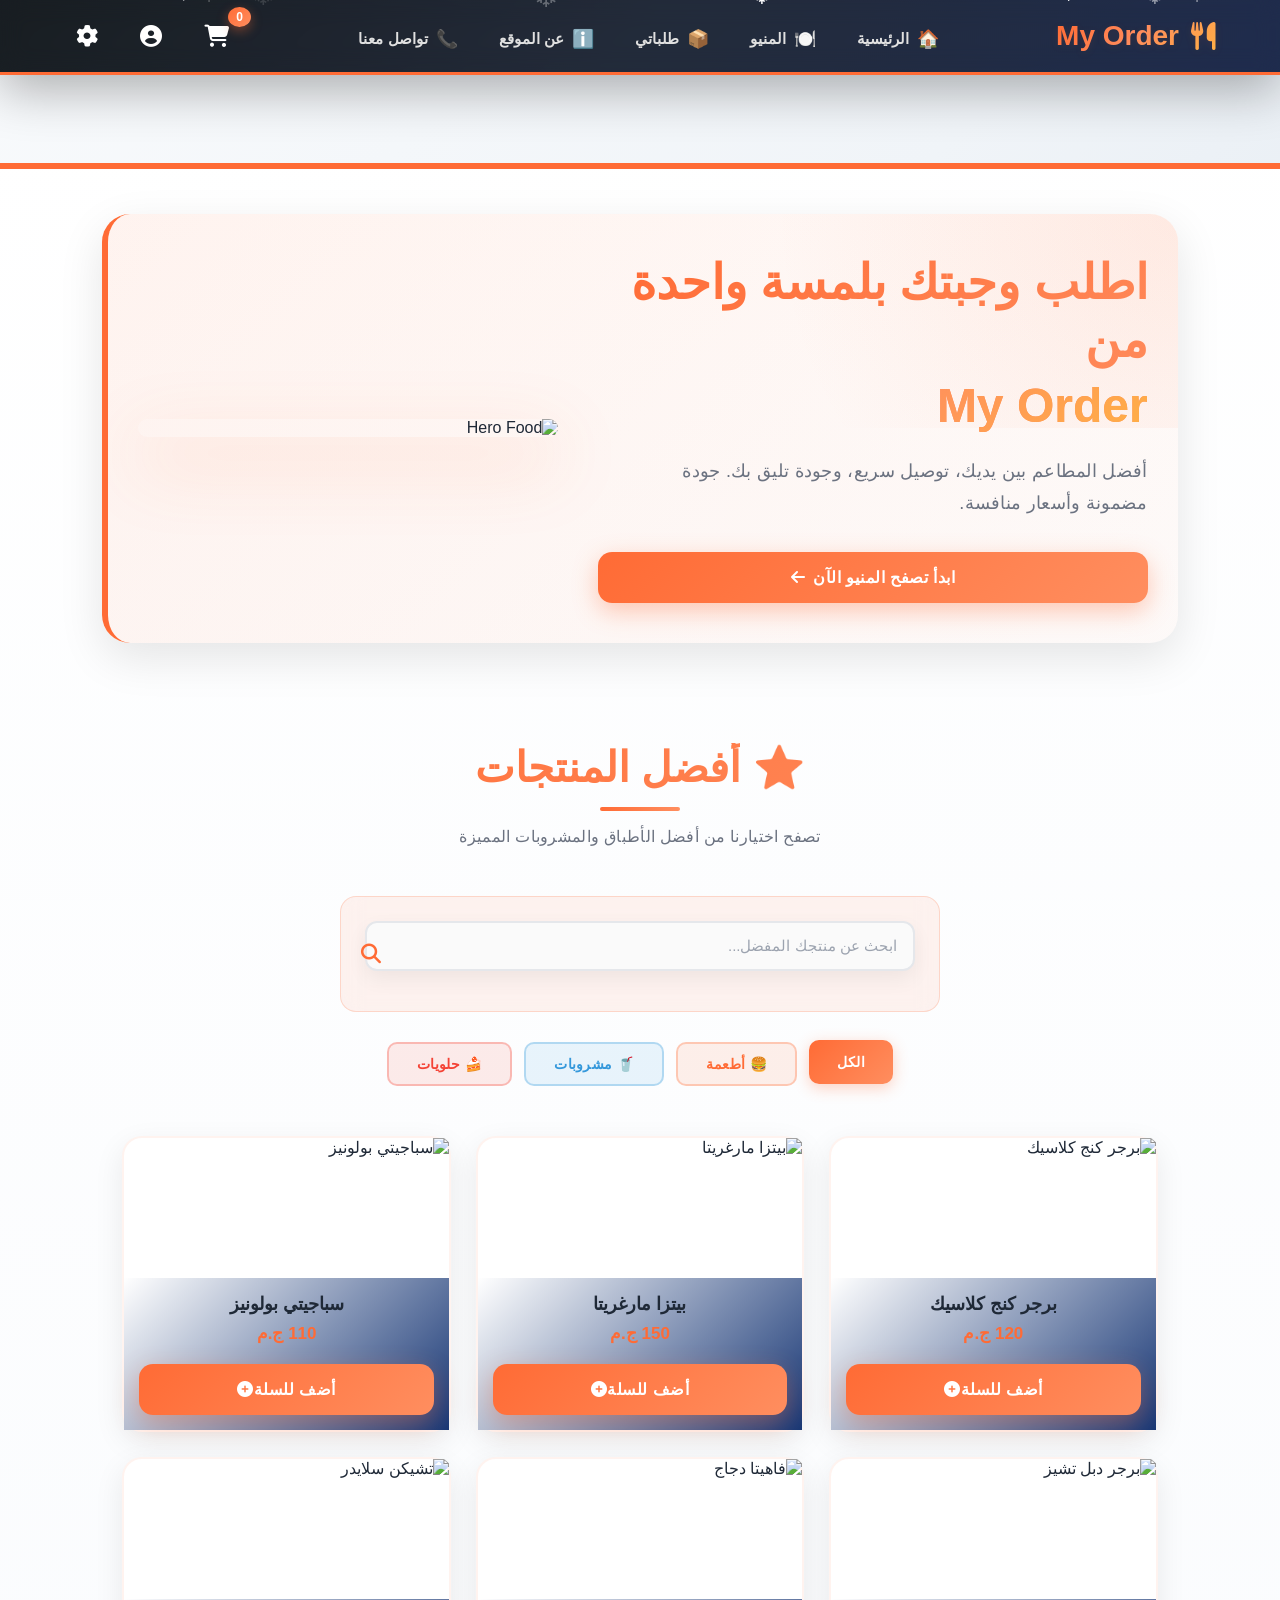
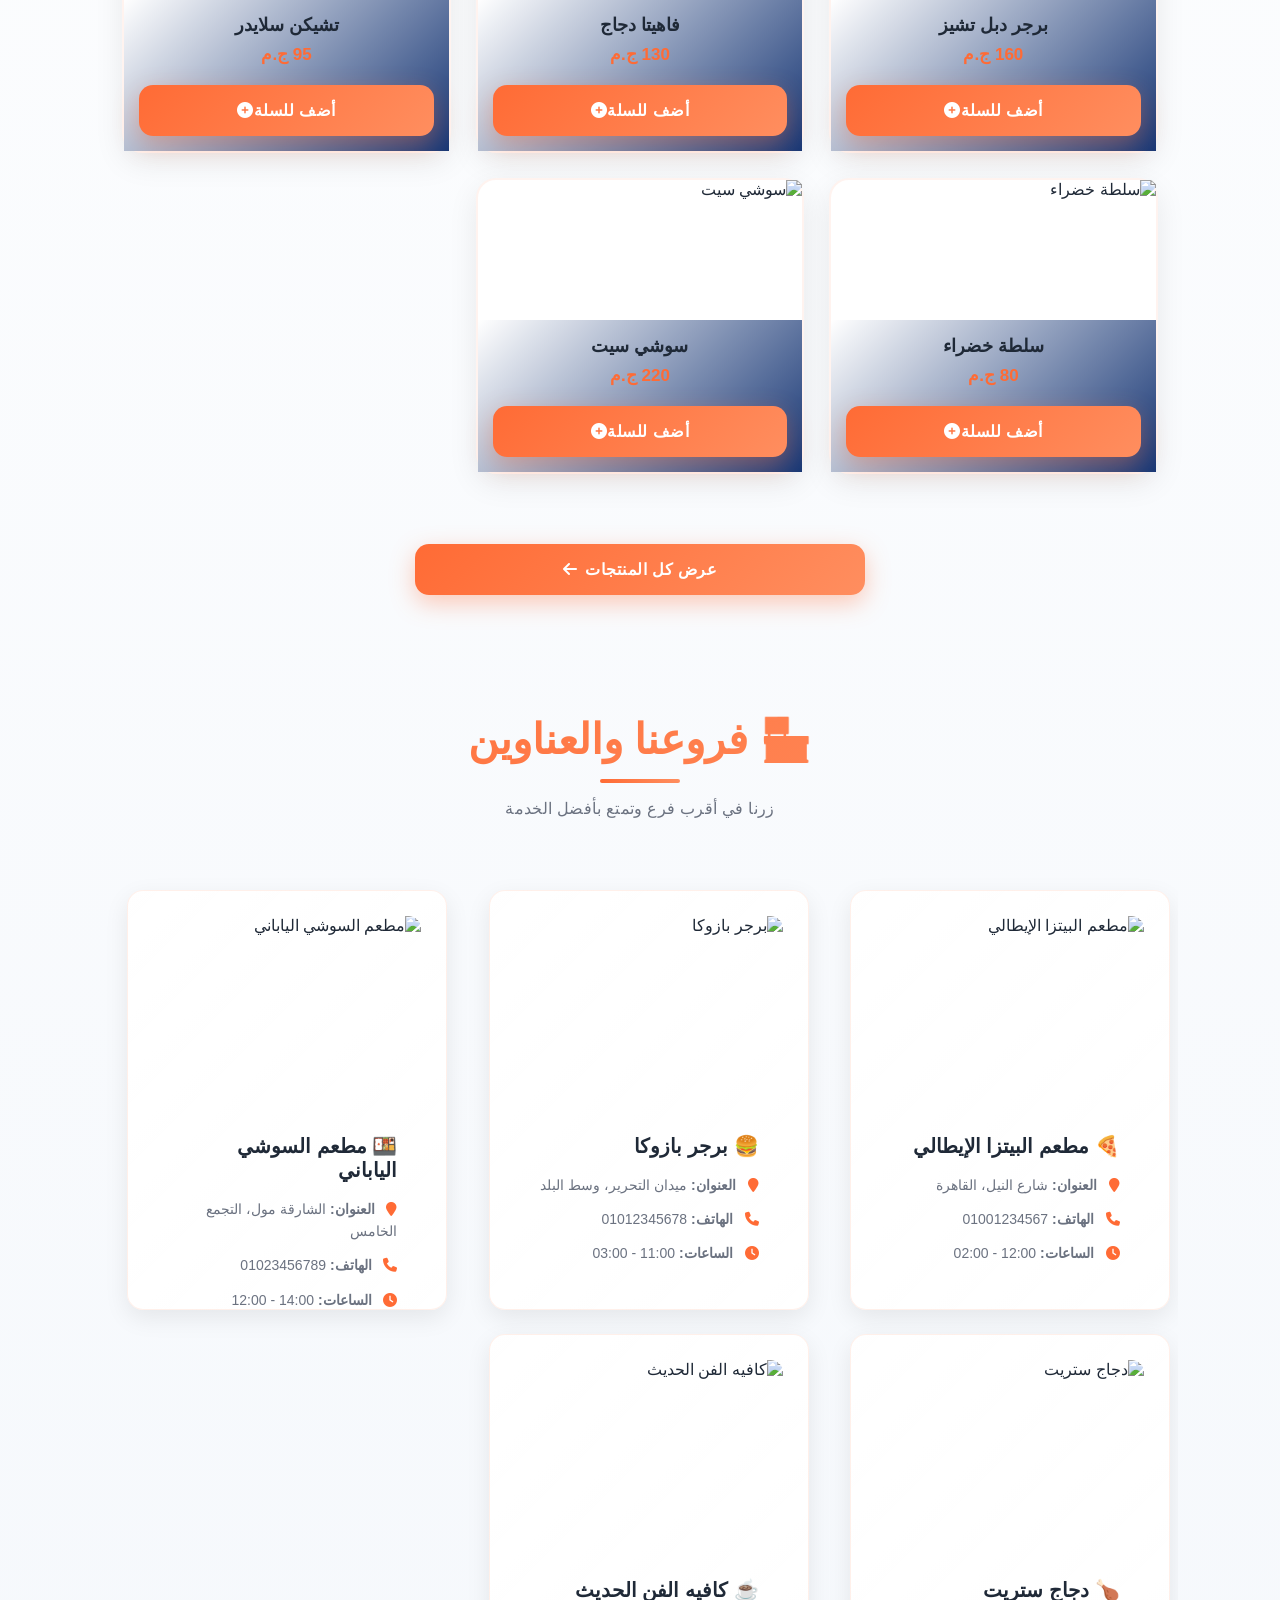
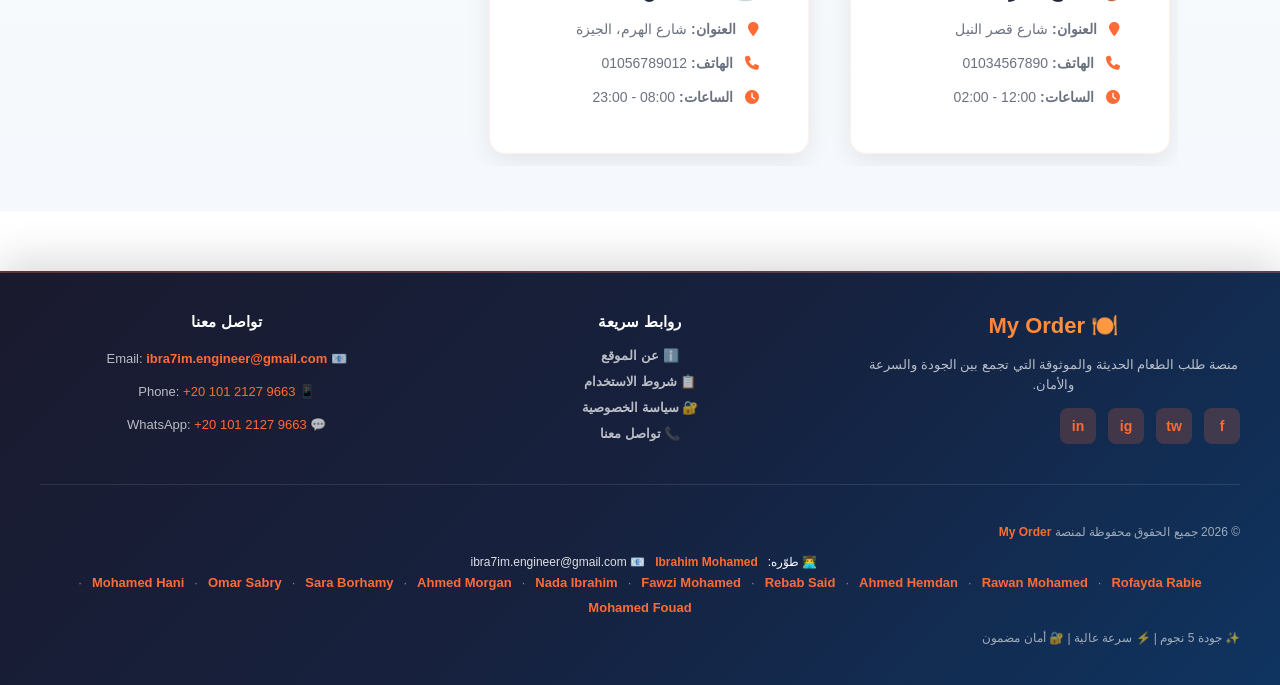
==== index.html @ ed7d1a38 "Add files via upload" ====
<!--
    =========================================================
    My Order
    =========================================================
    
    👨‍💻 Developer: Ibrahim Mohamed
    📧 Email: ibra7im.engineer@gmail.com
    📱 Instagram: @ibra7im_mo7amad
    💼 LinkedIn: Ibrahim Mohamed
    🌐 Website: https://www.instagram.com/ibra7im_mo7amad?igsh=N3oyZWxubDA2YTYw
    
    ✨ Version: 2.0 - Premium Professional Grade
    ⭐ Quality: 5 Stars
    🚀 Performance: Optimized for Speed
    🔐 Security: Enterprise Grade
    
    =========================================================
-->

<!DOCTYPE html>
<html lang="ar" dir="rtl">
<head>
    <!-- Meta Tags الأساسية -->
    <meta charset="UTF-8">
    <meta name="viewport" content="width=device-width, initial-scale=1.0, viewport-fit=cover">
    <meta http-equiv="X-UA-Compatible" content="ie=edge">
    
    <!-- SEO Tags -->
    <title>My Order | اطلب وجبتك من أفضل المطاعم بسهولة وبتجربة متميزة</title>
    <meta name="description" content="My Order. اطلب وجبتك من أفضل المطاعم بسهولة وبأمان">
    <meta name="keywords" content="طلب طعام، توصيل، مطاعم، أكل أونلاين، delivery، restaurants">
    <meta name="author" content="Ibrahim Mohamed - My Order">
    <meta name="theme-color" content="#FF6B35">
    
    <!-- Open Graph Tags -->
    <meta property="og:type" content="website">
    <meta property="og:title" content="My Order">
    <meta property="og:description" content="اطلب وجبتك من أفضل المطاعم بسهولة  بدل وأمان">
    <meta property="og:image" content="https://images.unsplash.com/photo-1504674900152-b8b3e3640da7?w=1200&h=630">
    <meta property="og:url" content="https://myorder.app">
    
    <!-- Security Headers (CSP) - allow service worker, Firebase and Google hosts -->
    <meta http-equiv="Content-Security-Policy" content="default-src 'self' https:; script-src 'self' 'unsafe-inline' https://cdnjs.cloudflare.com https://www.gstatic.com https://www.googleapis.com https://script.google.com https://script.googleusercontent.com https://www.gstatic.com/firebasejs/ https://apis.google.com; style-src 'self' 'unsafe-inline' https://cdnjs.cloudflare.com; img-src 'self' data: https: blob:; font-src 'self' https: data:; worker-src 'self' blob:; manifest-src 'self'; connect-src 'self' https: wss: wss://my-order-c6010-default-rtdb.firebaseio.com https://my-order-c6010-default-rtdb.firebaseio.com wss://*.firebaseio.com; frame-src 'self' https:;">
    <meta http-equiv="X-Content-Type-Options" content="nosniff">
    <meta http-equiv="X-XSS-Protection" content="1; mode=block">
    <meta name="referrer" content="strict-origin-when-cross-origin">
    
    <!-- Apple Mobile Web App -->
    <meta name="mobile-web-app-capable" content="yes">
    <meta name="apple-mobile-web-app-capable" content="yes">
    <meta name="apple-mobile-web-app-status-bar-style" content="black-translucent">
    <meta name="apple-mobile-web-app-title" content="My Order">
    <link rel="icon" type="image/x-icon" href="data:image/svg+xml,<svg xmlns='http://www.w3.org/2000/svg' viewBox='0 0 180 180'><rect fill='%23FF6B35' width='180' height='180'/><text x='50%' y='50%' font-size='100' font-weight='bold' fill='white' text-anchor='middle' dominant-baseline='central'>🍔</text></svg>">
    
    <!-- Stylesheets -->
    <link rel="stylesheet" href="style.css" media="screen">
    <link rel="stylesheet" href="https://cdnjs.cloudflare.com/ajax/libs/font-awesome/6.4.0/css/all.min.css" media="screen" crossorigin="anonymous">
    
    <!-- ensure API base defaults to same-origin -->
    <script>window.API_BASE = '';</script>
    <!-- Preconnect to external resources -->
    <link rel="preconnect" href="https://cdnjs.cloudflare.com">
    <link rel="preconnect" href="https://images.unsplash.com">
    <link rel="dns-prefetch" href="https://www.gstatic.com">
    
    <!-- Manifest for PWA -->
    <link rel="manifest" href="manifest.json">
    <!-- iOS / Safari icons -->
    <link rel="apple-touch-icon" sizes="180x180" href="icons/apple-touch-icon-180.png">
    <link rel="apple-touch-icon" sizes="152x152" href="icons/apple-touch-icon-152.png">
    <link rel="apple-touch-icon" sizes="120x120" href="icons/apple-touch-icon-120.png">
    <meta name="apple-mobile-web-app-capable" content="yes">
    <meta name="apple-mobile-web-app-status-bar-style" content="black-translucent">
    <meta name="apple-mobile-web-app-title" content="My Order">
    <meta name="msapplication-TileColor" content="#FF6B35">
    <link rel="mask-icon" href="icons/safari-pinned-tab.svg" color="#FF6B35">
    
    <!-- Professional Animations and Styles -->
    <style>
        @keyframes slideInUp {
            from { opacity: 0; transform: translateY(30px); }
            to { opacity: 1; transform: translateY(0); }
        }
        @keyframes slideInDown {
            from { opacity: 0; transform: translateY(-20px); }
            to { opacity: 1; transform: translateY(0); }
        }
        @keyframes float {
            0%, 100% { transform: translateY(0px); }
            50% { transform: translateY(-20px); }
        }
        @keyframes fadeIn {
            from { opacity: 0; }
            to { opacity: 1; }
        }
        @keyframes pulse-soft {
            0%, 100% { opacity: 1; }
            50% { opacity: 0.7; }
        }
        
        /* Professional global enhancements */
        *::-webkit-scrollbar { width: 10px; }
        *::-webkit-scrollbar-track { background: rgba(0,0,0,0.05); }
        *::-webkit-scrollbar-thumb { background: linear-gradient(135deg, #FF6B35, #FF8E5F); border-radius: 10px; }
        
        /* Smooth transitions */
        * { transition: color 0.3s, background 0.3s; }
        
        /* Button enhancements */
        button { letter-spacing: 0.3px; }
    </style>
</head>
<body>
    <header>
        <nav class="navbar">
                <div class="logo" data-action="navigate" data-target="home-page">
                <i class="fa-solid fa-utensils"></i>
                <span>My Order</span>
            </div>
            
            <!-- Hamburger Menu for Mobile -->
            <button class="hamburger-menu" id="hamburgerMenu" aria-label="فتح القائمة" aria-expanded="false">
                <span></span>
                <span></span>
                <span></span>
            </button>
            
            <!-- Mobile Navigation Menu -->
            <div class="mobile-nav-overlay" id="mobileNavOverlay"></div>
            <div class="mobile-nav-menu" id="mobileNavMenu">
                <div class="mobile-nav-header">
                    <h3>My Order</h3>
                    <button class="close-menu" id="closeMenu" aria-label="إغلاق القائمة">&times;</button>
                </div>
                <ul class="mobile-nav-links">
                    <li><a href="#" data-action="navigate" data-target="home-page" class="mobile-nav-link">🏠 الرئيسية</a></li>
                    <li><a href="#" data-action="navigate" data-target="menu-page" class="mobile-nav-link">🍽️ المنيو</a></li>
                    <li><a href="#" data-action="navigate" data-target="orders-page" class="mobile-nav-link">📦 طلباتي</a></li>
                    <li><a href="#" data-action="navigate" data-target="about-page" class="mobile-nav-link">ℹ️ عن الموقع</a></li>
                    <li><a href="#" data-action="navigate" data-target="contact-page" class="mobile-nav-link">📞 تواصل معنا</a></li>
                </ul>
                <div class="mobile-nav-actions">
                    <button class="mobile-nav-btn cart-btn" data-action="navigate" data-target="cart-page" title="اذهب إلى السلة">
                        <i class="fa-solid fa-cart-shopping"></i>
                        <span>السلة</span>
                        <span class="cart-badge" id="cart-count-mobile">0</span>
                    </button>
                    <button class="mobile-nav-btn user-btn" data-action="navigate" data-target="customer-login-page" title="حسابي">
                        <i class="fa-solid fa-circle-user"></i>
                        <span>حسابي</span>
                    </button>
                    <button class="mobile-nav-btn admin-btn" data-action="navigate" data-target="login-page" title="لوحة الإدارة">
                        <i class="fa-solid fa-gear"></i>
                        <span>الإدارة</span>
                    </button>
                </div>
            </div>
            
            <!-- Desktop Navigation Links -->
            <ul class="nav-links">
                <li data-action="navigate" data-target="home-page"><span class="nav-icon">🏠</span> الرئيسية</li>
                <li data-action="navigate" data-target="menu-page"><span class="nav-icon">🍽️</span> المنيو</li>
                <li data-action="navigate" data-target="orders-page"><span class="nav-icon">📦</span> طلباتي</li>
                <li data-action="navigate" data-target="about-page"><span class="nav-icon">ℹ️</span> عن الموقع</li>
                <li data-action="navigate" data-target="contact-page"><span class="nav-icon">📞</span> تواصل معنا</li>
            </ul>
            
            <div class="nav-icons">
                <div class="cart-icon" data-action="navigate" data-target="cart-page">
                    <i class="fa-solid fa-cart-shopping"></i>
                    <span id="cart-count">0</span>
                </div>
                <div class="user-icon" data-action="navigate" data-target="customer-login-page">
                    <i class="fa-solid fa-circle-user"></i>
                </div>
                <div class="admin-toggle" data-action="navigate" data-target="login-page" title="لوحة الإدارة القديمة">
                    <i class="fa-solid fa-gear"></i>
                </div>
            </div>
        </nav>
    </header>
    
    <!-- Mobile Navigation Scripts -->
    <script>
      (function() {
        const hamburger = document.getElementById('hamburgerMenu');
        const mobileMenu = document.getElementById('mobileNavMenu');
        const overlay = document.getElementById('mobileNavOverlay');
        const closeBtn = document.getElementById('closeMenu');
        const mobileLinks = document.querySelectorAll('.mobile-nav-link, .mobile-nav-btn');
        
        function closeMenu() {
          hamburger.setAttribute('aria-expanded', 'false');
          hamburger.classList.remove('active');
          mobileMenu.classList.remove('active');
          overlay.classList.remove('active');
          document.body.style.overflow = 'auto';
          hamburger.focus();
        }
        
        function openMenu() {
          hamburger.setAttribute('aria-expanded', 'true');
          hamburger.classList.add('active');
          mobileMenu.classList.add('active');
          overlay.classList.add('active');
          document.body.style.overflow = 'hidden';
        }
        
        function toggleMenu() {
          const isOpen = hamburger.getAttribute('aria-expanded') === 'true';
          if (isOpen) {
            closeMenu();
          } else {
            openMenu();
          }
        }
        
        // Event listeners
        hamburger.addEventListener('click', toggleMenu);
        closeBtn.addEventListener('click', closeMenu);
        overlay.addEventListener('click', closeMenu);
        
        // Keyboard support (ESC key closes menu)
        document.addEventListener('keydown', function(e) {
          if (e.key === 'Escape' && hamburger.getAttribute('aria-expanded') === 'true') {
            closeMenu();
          }
        });
        
        // Close menu when a link is clicked
        mobileLinks.forEach(link => {
          link.addEventListener('click', function(e) {
            // Allow default navigation behavior
            setTimeout(closeMenu, 200);
          });
        });
        
        // Sync cart count (improved performance)
        let lastCount = '';
        const updateCartBadge = () => {
          const count = document.getElementById('cart-count')?.textContent || '0';
          if (lastCount !== count) {
            const mobileBadge = document.getElementById('cart-count-mobile');
            if (mobileBadge) {
              mobileBadge.textContent = count;
              lastCount = count;
              // Add subtle animation when count changes
              mobileBadge.style.animation = 'none';
              setTimeout(() => {
                mobileBadge.style.animation = 'pulse 0.6s ease-out';
              }, 10);
            }
          }
        };
        
        // Check for cart changes more efficiently
        setInterval(updateCartBadge, 300);
        updateCartBadge();
        
        // Watch for dynamic cart updates
        document.addEventListener('cartUpdated', updateCartBadge);
      })();
    </script>

    <main id="main-content">
        <section id="home-page" class="page active">
            <div class="hero-section" style="animation: slideInUp 0.8s cubic-bezier(0.4,0,0.2,1);">
                <div class="hero-content">
                    <h1 style="font-size:48px; font-weight:900; line-height:1.2; color:#1F2937; margin-bottom:20px; background:linear-gradient(135deg,#FF6B35,#FF8E5F); -webkit-background-clip:text; -webkit-text-fill-color:transparent; background-clip:text;">اطلب وجبتك بلمسة واحدة من <span style="display:block; margin-top:8px;">My Order</span></h1>
                    <p style="font-size:18px; color:#6B7280; margin-bottom:32px; line-height:1.8; max-width:500px; letter-spacing:0.3px;">أفضل المطاعم بين يديك، توصيل سريع، وجودة تليق بك. جودة مضمونة وأسعار منافسة.</p>
                    <button class="main-btn" data-action="navigate" data-target="menu-page" style="background:linear-gradient(135deg,#FF6B35,#FF8E5F); color:white; border:none; padding:16px 40px; font-size:16px; font-weight:800; border-radius:12px; cursor:pointer; box-shadow:0 8px 25px rgba(255,107,53,0.3); transition:all 0.3s cubic-bezier(0.4,0,0.2,1); letter-spacing:0.5px;" onmouseover="this.style.transform='translateY(-4px)'; this.style.boxShadow='0 12px 40px rgba(255,107,53,0.5)'" onmouseout="this.style.transform='translateY(0)'; this.style.boxShadow='0 8px 25px rgba(255,107,53,0.3)'">ابدأ تصفح المنيو الآن <i class="fa-solid fa-arrow-left" style="margin-right:8px;"></i></button>
                </div>
                <div class="hero-graphic">
                    <img class="interactive-img" src="https://images.pexels.com/photos/1639562/pexels-photo-1639562.jpeg" alt="Hero Food" data-fullsrc="https://images.pexels.com/photos/1639562/pexels-photo-1639562.jpeg" data-caption="Hero Food" style="animation: float 4s ease-in-out infinite;">
                </div>
            </div>

            <div style="margin-top:100px; animation: fadeIn 0.8s ease-out;">
                <div style="text-align:center; margin-bottom:50px;">
                    <h2 class="section-title" style="font-size:42px; background:linear-gradient(135deg,#FF6B35,#FF8E5F); -webkit-background-clip:text; -webkit-text-fill-color:transparent; background-clip:text; margin-bottom:16px;">⭐ أفضل المنتجات</h2>
                    <p style="font-size:16px; color:#6B7280; margin:0; letter-spacing:0.3px;">تصفح اختيارنا من أفضل الأطباق والمشروبات المميزة</p>
                </div>
                
                <div class="search-wrapper" style="margin-bottom:30px; background:rgba(255,107,53,0.08); backdrop-filter:blur(10px); padding:24px; border-radius:16px; border:1px solid rgba(255,107,53,0.2);">
                    <i class="fa-solid fa-search" style="color:#FF6B35;"></i>
                    <input type="text" id="homeSearch" placeholder="ابحث عن منتجك المفضل..." onkeyup="searchHomeMenu()" style="background:rgba(255,255,255,0.9); padding:12px 16px; border:2px solid rgba(255,107,53,0.3); border-radius:10px; transition:all 0.3s;" onfocus="this.style.borderColor='#FF6B35'; this.style.boxShadow='0 0 0 4px rgba(255,107,53,0.1)'" onblur="this.style.borderColor='rgba(255,107,53,0.3)'; this.style.boxShadow='none'">
                </div>
                
                <div class="filter-tabs" style="margin-bottom:30px; display:flex; gap:12px; flex-wrap:wrap; justify-content:center;">
                    <button class="tab-btn active" data-action="filter-home" data-category="all" style="padding:12px 28px; background:linear-gradient(135deg,#FF6B35,#FF8E5F); color:white; border:none; border-radius:10px; font-weight:700; cursor:pointer; transition:all 0.3s; box-shadow:0 4px 15px rgba(255,107,53,0.3);" onmouseover="this.style.transform='translateY(-3px)'; this.style.boxShadow='0 8px 25px rgba(255,107,53,0.5)'" onmouseout="this.style.transform='translateY(0)'; this.style.boxShadow='0 4px 15px rgba(255,107,53,0.3)'">الكل</button>
                    <button class="tab-btn" data-action="filter-home" data-category="food" style="padding:12px 28px; background:rgba(255,107,53,0.1); color:#FF6B35; border:2px solid rgba(255,107,53,0.3); border-radius:10px; font-weight:700; cursor:pointer; transition:all 0.3s;" onmouseover="this.style.background='rgba(255,107,53,0.2)'; this.style.transform='translateY(-2px)'" onmouseout="this.style.background='rgba(255,107,53,0.1)'; this.style.transform='translateY(0)'">🍔 أطعمة</button>
                    <button class="tab-btn" data-action="filter-home" data-category="drinks" style="padding:12px 28px; background:rgba(52,152,219,0.1); color:#3498DB; border:2px solid rgba(52,152,219,0.3); border-radius:10px; font-weight:700; cursor:pointer; transition:all 0.3s;" onmouseover="this.style.background='rgba(52,152,219,0.2)'; this.style.transform='translateY(-2px)'" onmouseout="this.style.background='rgba(52,152,219,0.1)'; this.style.transform='translateY(0)'">🥤 مشروبات</button>
                    <button class="tab-btn" data-action="filter-home" data-category="sweets" style="padding:12px 28px; background:rgba(244,67,54,0.1); color:#F44336; border:2px solid rgba(244,67,54,0.3); border-radius:10px; font-weight:700; cursor:pointer; transition:all 0.3s;" onmouseover="this.style.background='rgba(244,67,54,0.2)'; this.style.transform='translateY(-2px)'" onmouseout="this.style.background='rgba(244,67,54,0.1)'; this.style.transform='translateY(0)'">🍰 حلويات</button>
                </div>
                
                <div id="homeMenuGrid" class="container items-grid"></div>
                
                <div style="text-align:center; margin-top:50px;">
                    <button class="main-btn" data-action="navigate" data-target="menu-page" style="max-width:450px; margin:0 auto; padding:16px 50px; background:linear-gradient(135deg,#FF6B35,#FF8E5F); color:white; border:none; border-radius:12px; font-size:16px; font-weight:800; cursor:pointer; box-shadow:0 8px 25px rgba(255,107,53,0.3); transition:all 0.3s; letter-spacing:0.5px;" onmouseover="this.style.transform='translateY(-4px)'; this.style.boxShadow='0 12px 40px rgba(255,107,53,0.5)'" onmouseout="this.style.transform='translateY(0)'; this.style.boxShadow='0 8px 25px rgba(255,107,53,0.3)'">
                        عرض كل المنتجات <i class="fa fa-arrow-left" style="margin-right:8px;"></i>
                    </button>
                </div>
            </div> 

            <div style="margin-top:120px; animation: fadeIn 0.8s ease-out; animation-delay:0.2s;">
                <div style="text-align:center; margin-bottom:60px;">
                    <h2 class="section-title" style="font-size:42px; background:linear-gradient(135deg,#FF6B35,#FF8E5F); -webkit-background-clip:text; -webkit-text-fill-color:transparent; background-clip:text; margin-bottom:16px;">🏪 فروعنا والعناوين</h2>
                    <p style="font-size:16px; color:#6B7280; margin:0; letter-spacing:0.3px;">زرنا في أقرب فرع وتمتع بأفضل الخدمة</p>
                </div>
                
                <div class="branches-row" style="margin-top:40px; display:grid; grid-template-columns:repeat(auto-fit,minmax(280px,1fr)); gap:24px;">
                    <div class="branch-card" style="background:linear-gradient(135deg,rgba(255,255,255,0.95),rgba(255,255,255,0.9)); backdrop-filter:blur(10px); border-radius:16px; overflow:hidden; box-shadow:0 8px 25px rgba(0,0,0,0.08); transition:all 0.3s cubic-bezier(0.4,0,0.2,1); border:1px solid rgba(255,107,53,0.1);" onmouseover="this.style.transform='translateY(-8px)'; this.style.boxShadow='0 16px 40px rgba(255,107,53,0.2)'" onmouseout="this.style.transform='translateY(0)'; this.style.boxShadow='0 8px 25px rgba(0,0,0,0.08)'">
                        <div class="branch-img">
                            <img class="interactive-img" src="https://encrypted-tbn0.gstatic.com/images?q=tbn:ANd9GcQIJ-sXReSok67nDDw0imkkDdSCFZPtAbFA5Q&s" alt="مطعم البيتزا الإيطالي" data-fullsrc="https://images.unsplash.com/photo-1600891964261-cd6b7d9f6f8f?w=1200" data-caption="مطعم البيتزا الإيطالي" onerror="this.onerror=null;this.src='https://via.placeholder.com/600x400?text=No+Image';">
                        </div>
                        <div style="padding:24px;">
                            <h3 style="margin:0 0 16px; font-size:20px; font-weight:700; color:#1F2937;">🍕 مطعم البيتزا الإيطالي</h3>
                            <p style="margin:0 0 12px; font-size:14px; color:#6B7280;"><i class="fa fa-map-marker" style="color:#FF6B35; margin-left:8px;"></i> <strong>العنوان:</strong> شارع النيل، القاهرة</p>
                            <p style="margin:0 0 12px; font-size:14px; color:#6B7280;"><i class="fa fa-phone" style="color:#FF6B35; margin-left:8px;"></i> <strong>الهاتف:</strong> 01001234567</p>
                            <p style="margin:0; font-size:14px; color:#6B7280;"><i class="fa fa-clock" style="color:#FF6B35; margin-left:8px;"></i> <strong>الساعات:</strong> 12:00 - 02:00</p>
                        </div>
                    </div>

                    <div class="branch-card" style="background:linear-gradient(135deg,rgba(255,255,255,0.95),rgba(255,255,255,0.9)); backdrop-filter:blur(10px); border-radius:16px; overflow:hidden; box-shadow:0 8px 25px rgba(0,0,0,0.08); transition:all 0.3s cubic-bezier(0.4,0,0.2,1); border:1px solid rgba(255,107,53,0.1);" onmouseover="this.style.transform='translateY(-8px)'; this.style.boxShadow='0 16px 40px rgba(255,107,53,0.2)'" onmouseout="this.style.transform='translateY(0)'; this.style.boxShadow='0 8px 25px rgba(0,0,0,0.08)'">
                        <div class="branch-img">
                            <img class="interactive-img" src="https://images.unsplash.com/photo-1568901346375-23c9450c58cd?w=1200" alt="برجر بازوكا" data-fullsrc="https://images.unsplash.com/photo-1568901346375-23c9450c58cd?w=1200" data-caption="برجر بازوكا" onerror="this.onerror=null;this.src='https://via.placeholder.com/600x400?text=No+Image';">
                        </div>
                        <div style="padding:24px;">
                            <h3 style="margin:0 0 16px; font-size:20px; font-weight:700; color:#1F2937;">🍔 برجر بازوكا</h3>
                            <p style="margin:0 0 12px; font-size:14px; color:#6B7280;"><i class="fa fa-map-marker" style="color:#FF6B35; margin-left:8px;"></i> <strong>العنوان:</strong> ميدان التحرير، وسط البلد</p>
                            <p style="margin:0 0 12px; font-size:14px; color:#6B7280;"><i class="fa fa-phone" style="color:#FF6B35; margin-left:8px;"></i> <strong>الهاتف:</strong> 01012345678</p>
                            <p style="margin:0; font-size:14px; color:#6B7280;"><i class="fa fa-clock" style="color:#FF6B35; margin-left:8px;"></i> <strong>الساعات:</strong> 11:00 - 03:00</p>
                        </div>
                    </div>

                    <div class="branch-card" style="background:linear-gradient(135deg,rgba(255,255,255,0.95),rgba(255,255,255,0.9)); backdrop-filter:blur(10px); border-radius:16px; overflow:hidden; box-shadow:0 8px 25px rgba(0,0,0,0.08); transition:all 0.3s cubic-bezier(0.4,0,0.2,1); border:1px solid rgba(255,107,53,0.1);" onmouseover="this.style.transform='translateY(-8px)'; this.style.boxShadow='0 16px 40px rgba(255,107,53,0.2)'" onmouseout="this.style.transform='translateY(0)'; this.style.boxShadow='0 8px 25px rgba(0,0,0,0.08)'">
                        <div class="branch-img">
                            <img class="interactive-img" src="https://images.unsplash.com/photo-1553621042-f6e147245754?w=1200" alt="مطعم السوشي الياباني" data-fullsrc="https://images.unsplash.com/photo-1553621042-f6e147245754?w=1200" data-caption="مطعم السوشي الياباني" onerror="this.onerror=null;this.src='https://via.placeholder.com/600x400?text=No+Image';">
                        </div>
                        <div style="padding:24px;">
                            <h3 style="margin:0 0 16px; font-size:20px; font-weight:700; color:#1F2937;">🍱 مطعم السوشي الياباني</h3>
                            <p style="margin:0 0 12px; font-size:14px; color:#6B7280;"><i class="fa fa-map-marker" style="color:#FF6B35; margin-left:8px;"></i> <strong>العنوان:</strong> الشارقة مول، التجمع الخامس</p>
                            <p style="margin:0 0 12px; font-size:14px; color:#6B7280;"><i class="fa fa-phone" style="color:#FF6B35; margin-left:8px;"></i> <strong>الهاتف:</strong> 01023456789</p>
                            <p style="margin:0; font-size:14px; color:#6B7280;"><i class="fa fa-clock" style="color:#FF6B35; margin-left:8px;"></i> <strong>الساعات:</strong> 14:00 - 12:00</p>
                        </div>
                    </div>

                    <div class="branch-card" style="background:linear-gradient(135deg,rgba(255,255,255,0.95),rgba(255,255,255,0.9)); backdrop-filter:blur(10px); border-radius:16px; overflow:hidden; box-shadow:0 8px 25px rgba(0,0,0,0.08); transition:all 0.3s cubic-bezier(0.4,0,0.2,1); border:1px solid rgba(255,107,53,0.1);" onmouseover="this.style.transform='translateY(-8px)'; this.style.boxShadow='0 16px 40px rgba(255,107,53,0.2)'" onmouseout="this.style.transform='translateY(0)'; this.style.boxShadow='0 8px 25px rgba(0,0,0,0.08)'">
                        <div class="branch-img">
                            <img class="interactive-img" src="https://encrypted-tbn0.gstatic.com/images?q=tbn:ANd9GcSE7wbWL7yM23ASrpOVqlwllQO4JHH47STzwg&s" alt="دجاج ستريت" data-fullsrc="https://images.unsplash.com/photo-1604908177522-8f2f3b0f0a8e?w=1200" data-caption="دجاج ستريت" onerror="this.onerror=null;this.src='https://via.placeholder.com/600x400?text=No+Image';">
                        </div>
                        <div style="padding:24px;">
                            <h3 style="margin:0 0 16px; font-size:20px; font-weight:700; color:#1F2937;">🍗 دجاج ستريت</h3>
                            <p style="margin:0 0 12px; font-size:14px; color:#6B7280;"><i class="fa fa-map-marker" style="color:#FF6B35; margin-left:8px;"></i> <strong>العنوان:</strong> شارع قصر النيل</p>
                            <p style="margin:0 0 12px; font-size:14px; color:#6B7280;"><i class="fa fa-phone" style="color:#FF6B35; margin-left:8px;"></i> <strong>الهاتف:</strong> 01034567890</p>
                            <p style="margin:0; font-size:14px; color:#6B7280;"><i class="fa fa-clock" style="color:#FF6B35; margin-left:8px;"></i> <strong>الساعات:</strong> 12:00 - 02:00</p>
                        </div>
                    </div>

                   

                    <div class="branch-card" style="background:linear-gradient(135deg,rgba(255,255,255,0.95),rgba(255,255,255,0.9)); backdrop-filter:blur(10px); border-radius:16px; overflow:hidden; box-shadow:0 8px 25px rgba(0,0,0,0.08); transition:all 0.3s cubic-bezier(0.4,0,0.2,1); border:1px solid rgba(255,107,53,0.1);" onmouseover="this.style.transform='translateY(-8px)'; this.style.boxShadow='0 16px 40px rgba(255,107,53,0.2)'" onmouseout="this.style.transform='translateY(0)'; this.style.boxShadow='0 8px 25px rgba(0,0,0,0.08)'">
                        <div class="branch-img">
                            <img class="interactive-img" src="https://images.unsplash.com/photo-1504754524776-8f4f37790ca0?w=1200" alt="كافيه الفن الحديث" data-fullsrc="https://images.unsplash.com/photo-1504754524776-8f4f37790ca0?w=1200" data-caption="كافيه الفن الحديث" onerror="this.onerror=null;this.src='https://via.placeholder.com/600x400?text=No+Image';">
                        </div>
                        <div style="padding:24px;">
                            <h3 style="margin:0 0 16px; font-size:20px; font-weight:700; color:#1F2937;">☕ كافيه الفن الحديث</h3>
                            <p style="margin:0 0 12px; font-size:14px; color:#6B7280;"><i class="fa fa-map-marker" style="color:#FF6B35; margin-left:8px;"></i> <strong>العنوان:</strong> شارع الهرم، الجيزة</p>
                            <p style="margin:0 0 12px; font-size:14px; color:#6B7280;"><i class="fa fa-phone" style="color:#FF6B35; margin-left:8px;"></i> <strong>الهاتف:</strong> 01056789012</p>
                            <p style="margin:0; font-size:14px; color:#6B7280;"><i class="fa fa-clock" style="color:#FF6B35; margin-left:8px;"></i> <strong>الساعات:</strong> 08:00 - 23:00</p>
                        </div>
                    </div>
                </div>
            </div>
        </section>

        <section id="menu-page" class="page">
            <div class="container">
                <div style="animation: slideInDown 0.6s ease-out; margin-bottom:50px;">
                    <h2 class="section-title" style="font-size:42px; background:linear-gradient(135deg,#FF6B35,#FF8E5F); -webkit-background-clip:text; -webkit-text-fill-color:transparent; background-clip:text; margin-bottom:16px;">🍔 قائمة الطعام والمشروبات</h2>
                    <p style="font-size:16px; color:#6B7280; margin:0; letter-spacing:0.3px;">استكشف تشكيلتنا المتنوعة من الأطباق الشهية واللذيذة</p>
                </div>
                
                <div class="search-wrapper" style="background:rgba(255,107,53,0.08); backdrop-filter:blur(10px); padding:24px; border-radius:16px; border:1px solid rgba(255,107,53,0.2); margin-bottom:30px;">
                    <i class="fa-solid fa-search" style="color:#FF6B35;"></i>
                    <input type="text" id="mainSearch" placeholder="عن ماذا تبحث اليوم؟" onkeyup="searchFunction()" style="background:rgba(255,255,255,0.9); padding:12px 16px; border:2px solid rgba(255,107,53,0.3); border-radius:10px; transition:all 0.3s;" onfocus="this.style.borderColor='#FF6B35'; this.style.boxShadow='0 0 0 4px rgba(255,107,53,0.1)'" onblur="this.style.borderColor='rgba(255,107,53,0.3)'; this.style.boxShadow='none'">
                </div>
                
                <div class="filter-tabs" style="display:flex; gap:12px; flex-wrap:wrap; margin-bottom:30px;">
                    <button class="tab-btn active" data-action="filter" data-category="all" style="padding:12px 28px; background:linear-gradient(135deg,#FF6B35,#FF8E5F); color:white; border:none; border-radius:10px; font-weight:700; cursor:pointer; transition:all 0.3s; box-shadow:0 4px 15px rgba(255,107,53,0.3);" onmouseover="this.style.transform='translateY(-3px)'; this.style.boxShadow='0 8px 25px rgba(255,107,53,0.5)'" onmouseout="this.style.transform='translateY(0)'; this.style.boxShadow='0 4px 15px rgba(255,107,53,0.3)'">الكل</button>
                    <button class="tab-btn" data-action="filter" data-category="food" style="padding:12px 28px; background:rgba(255,107,53,0.1); color:#FF6B35; border:2px solid rgba(255,107,53,0.3); border-radius:10px; font-weight:700; cursor:pointer; transition:all 0.3s;" onmouseover="this.style.background='rgba(255,107,53,0.2)'; this.style.transform='translateY(-2px)'" onmouseout="this.style.background='rgba(255,107,53,0.1)'; this.style.transform='translateY(0)'">أطعمة</button>
                    <button class="tab-btn" data-action="filter" data-category="drinks" style="padding:12px 28px; background:rgba(52,152,219,0.1); color:#3498DB; border:2px solid rgba(52,152,219,0.3); border-radius:10px; font-weight:700; cursor:pointer; transition:all 0.3s;" onmouseover="this.style.background='rgba(52,152,219,0.2)'; this.style.transform='translateY(-2px)'" onmouseout="this.style.background='rgba(52,152,219,0.1)'; this.style.transform='translateY(0)'">مشروبات</button>
                    <button class="tab-btn" data-action="filter" data-category="sweets" style="padding:12px 28px; background:rgba(244,67,54,0.1); color:#F44336; border:2px solid rgba(244,67,54,0.3); border-radius:10px; font-weight:700; cursor:pointer; transition:all 0.3s;" onmouseover="this.style.background='rgba(244,67,54,0.2)'; this.style.transform='translateY(-2px)'" onmouseout="this.style.background='rgba(244,67,54,0.1)'; this.style.transform='translateY(0)'">حلويات</button>
                </div>
                <div id="itemsGrid" class="items-grid"></div>
            </div>
        </section>

        <section id="about-page" class="page">
            <div class="container">
                <div style="animation: slideInDown 0.6s ease-out; margin-bottom:50px;">
                    <h2 class="section-title" style="font-size:42px; background:linear-gradient(135deg,#FF6B35,#FF8E5F); -webkit-background-clip:text; -webkit-text-fill-color:transparent; background-clip:text; margin-bottom:16px;">من نحن — احترافية في خدمة الطلبات</h2>
                    <p style="font-size:16px; color:#6B7280; margin:0; letter-spacing:0.3px;">معرفة المزيد عن رؤيتنا ومهمتنا في تقديم أفضل خدمة</p>
                </div>

                <div class="about-hero" style="margin-top:30px; animation: slideInUp 0.8s ease-out 0.2s both;">
                    <div class="about-hero-text">
                        <h3>رؤيتنا</h3>
                        <p class="lead">نهدف إلى بناء تجربة طلب طعام سريعة، آمنة، وسهلة لكل عميل، مع الالتزام بجودة الأطعمة وسرعة التوصيل.</p>

                        <h4>مهمتنا</h4>
                        <ul class="about-mission">
                            <li>ربط العملاء بأفضل المطاعم المحلية بمعايير جودة صارمة.</li>
                            <li>تقديم واجهة بسيطة وسريعة للطلب والدفع والتتبع.</li>
                            <li>دعم عملائنا بخدمة فعّالة واستجابة سريعة على مدار الساعة.</li>
                        </ul>

                        <div style="margin-top:18px; display:flex; gap:12px; align-items:center;">
                            <button class="main-btn" data-action="navigate" data-target="menu-page">تصفح المنيو الآن</button>
                            <button class="main-btn" type="button" data-action="navigate" data-target="contact-page" style="background:transparent; color:var(--primary); border:2px solid var(--primary);">تواصل معنا</button>
                        </div>
                    </div>
                    <div class="about-hero-visual">
                        <img src="https://images.unsplash.com/photo-1556740738-b6a63e27c4df?w=1200" alt="خدمة التوصيل الاحترافية" style="width:100%; border-radius:14px; box-shadow:var(--shadow);">
                    </div>
                </div>

                <div class="about-metrics" style="margin-top:32px; display:flex; justify-content:center; gap:24px; flex-wrap:wrap;">
                    <div class="metric">
                        <strong>5K+</strong>
                        <span>طلبات يومية</span>
                    </div>
                    <div class="metric">
                        <strong>4.8⭐</strong>
                        <span>متوسط تقييم العملاء</span>
                    </div>
                    <div class="metric">
                        <strong>20+</strong>
                        <span>مطاعم شريكة</span>
                    </div>
                    <div class="metric">
                        <strong>99%</strong>
                        <span>دقة التسليم</span>
                    </div>
                </div>

                <h3 style="margin-top:36px;">خدماتنا الأساسية</h3>
                <div class="features-wrapper" style="margin-top:16px;">
                    <div class="feature-box">
                        <div class="icon-circle"><i class="fa-solid fa-bolt"></i></div>
                        <h3>توصيل فائق السرعة</h3>
                        <p>شبكة توزيع فعّالة تضمن وصول الطعام ساخناً وفي الوقت المحدد.</p>
                    </div>
                    <div class="feature-box">
                        <div class="icon-circle"><i class="fa-solid fa-cookie-bite"></i></div>
                        <h3>اختيار مطاعم موثوقة</h3>
                        <p>شركاء مختارون بعناية مع مراعاة النظافة وجودة المكونات.</p>
                    </div>
                    <div class="feature-box">
                        <div class="icon-circle"><i class="fa-solid fa-shield-check"></i></div>
                        <h3>سياسات أمان وراحة</h3>
                        <p>طرق دفع آمنة وسياسة إرجاع واضحة ودعم فعّال.</p>
                    </div>
                </div>

                <h3 style="margin-top:36px;">فريق العمل</h3>
                <div class="team-grid" style="margin-top:16px;">
                    <div class="team-card">
                        <img src="https://images.unsplash.com/photo-1507003211169-0a1dd7228f2d?w=600" alt="أحمد سامي - المؤسس" />
                        <h4>أحمد سامي</h4>
                        <small>المؤسس والرئيس التنفيذي</small>
                        <div class="team-socials">
                            <a href="#" target="_blank" aria-label="LinkedIn Ahmed"><i class="fa-brands fa-linkedin-in"></i></a>
                            <a href="#" target="_blank" aria-label="Instagram Ahmed"><i class="fa-brands fa-instagram"></i></a>
                        </div>
                    </div>
                    <div class="team-card">
                        <img src="https://png.pngtree.com/thumb_back/fw800/background/20230406/pngtree-a-cheerful-female-executive-posing-with-a-smile-while-seated-at-her-work-desk-photo-image_51115806.jpg" alt="ليلى محمود - مديرة العمليات" />
                        <h4>ليلى محمود</h4>
                        <small>مديرة العمليات</small>
                        <div class="team-socials">
                            <a href="#" target="_blank" aria-label="LinkedIn Leila"><i class="fa-brands fa-linkedin-in"></i></a>
                            <a href="#" target="_blank" aria-label="Instagram Leila"><i class="fa-brands fa-instagram"></i></a>
                        </div>
                    </div>
                    <div class="team-card">
                        <img src="https://images.unsplash.com/photo-1500648767791-00dcc994a43e?w=600" alt="محمد علي - رئيس خدمة العملاء" />
                        <h4>محمد علي</h4>
                        <small>رئيس خدمة العملاء</small>
                        <div class="team-socials">
                            <a href="#" target="_blank" aria-label="LinkedIn Mohamed"><i class="fa-brands fa-linkedin-in"></i></a>
                            <a href="#" target="_blank" aria-label="Instagram Mohamed"><i class="fa-brands fa-instagram"></i></a>
                        </div>
                    </div>
                </div>

                <div style="text-align:center; margin-top:36px;">
                    <p style="color:#666; max-width:900px; margin:0 auto;">نحن نؤمن بأن الطعام الجيد يجمع الناس — ونسعى يومياً لجعل تجربة الطلب سهلة، سريعة، وممتعة لكل عميل.</p>
                </div>
            </div>
        </section>

        <section id="contact-page" class="page">
            <div class="container" style="max-width:1100px; margin:40px auto;">
                <div style="animation: slideInDown 0.6s ease-out; margin-bottom:50px; text-align:center;">
                    <h2 class="section-title" style="font-size:42px; background:linear-gradient(135deg,#FF6B35,#FF8E5F); -webkit-background-clip:text; -webkit-text-fill-color:transparent; background-clip:text; margin-bottom:16px;">📞 تواصل معنا</h2>
                    <p style="font-size:16px; color:#6B7280; margin:0; letter-spacing:0.3px;">فريق My Order جاهز لخدمتك والإجابة على جميع استفساراتك</p>
                </div>

                <div class="contact-grid" style="gap:28px; align-items:start; animation: fadeIn 0.8s ease-out 0.2s both;">
                    <!-- Left: Contact details + map -->
                    <div style="background:white; padding:24px; border-radius:12px; box-shadow:0 8px 30px rgba(15,23,42,0.06);">
                        <h3 style="margin-top:0; color:#2C3E50;">معلومات الاتصال</h3>
                        <p style="color:#667085; margin-bottom:18px;">نحن هنا لمساعدتك — اتصل بنا لأي استفسار تجاري، تعاون، أو دعم فني.</p>

                        <ul style="list-style:none; padding:0; margin:0 0 18px 0; color:#344054;">
                            <li style="display:flex; gap:12px; align-items:center; margin-bottom:12px;"><i class="fa fa-phone" style="color:#FF6B35; width:26px; text-align:center;"></i><div><strong>الهاتف:</strong><br><a href="tel:+201021279663" style="color:#0B5FFF; text-decoration:none;">+20 102 127 9663</a></div></li>
                            <li style="display:flex; gap:12px; align-items:center; margin-bottom:12px;"><i class="fa fa-envelope" style="color:#FF6B35; width:26px; text-align:center;"></i><div><strong>البريد الإلكتروني:</strong><br><a href="mailto:ibra7im.engineer@gmail.com" style="color:#0B5FFF; text-decoration:none;">ibra7im.engineer@gmail.com</a></div></li>
                            <li style="display:flex; gap:12px; align-items:center; margin-bottom:12px;"><i class="fa fa-location-dot" style="color:#FF6B35; width:26px; text-align:center;"></i><div><strong>العنوان:</strong><br>شارع النيل، القاهرة، مصر</div></li>
                            <li style="display:flex; gap:12px; align-items:center;"><i class="fa fa-clock" style="color:#FF6B35; width:26px; text-align:center;"></i><div><strong>ساعات العمل:</strong><br>الاثنين - الأحد: 10:00 ص — 10:00 م</div></li>
                        </ul>

                        <div style="display:flex; gap:10px; margin-top:18px;">
                            <a href="https://wa.me/201021279663" target="_blank" class="main-btn" style="background:linear-gradient(135deg,#25d366,#16a34a); padding:10px 14px; border-radius:10px; color:white; text-decoration:none; font-weight:700;">💬 تواصل عبر واتساب</a>
                            <a href="mailto:ibra7im.engineer@gmail.com" class="main-btn" style="background:linear-gradient(135deg,#FF6B35,#FF8E5F); padding:10px 14px; border-radius:10px; color:white; text-decoration:none; font-weight:700;">✉️ إرسال بريد إلكتروني</a>
                        </div>

                        <div style="margin-top:20px; border-radius:8px; overflow:hidden;">
                            <!-- lightweight responsive map (replace src with your Google Maps embed if available) -->
                            <iframe title="خريطة الموقع" src="https://www.google.com/maps?q=Cairo+Egypt&output=embed" style="width:100%; height:220px; border:0; display:block;"></iframe>
                        </div>
                    </div>

                    <!-- Right: Contact form -->
                    <div style="background:white; padding:24px; border-radius:12px; box-shadow:0 8px 30px rgba(15,23,42,0.06);">
                        <h3 style="margin-top:0; color:#2C3E50;">أرسل لنا رسالة</h3>
                        <p style="color:#667085; margin-bottom:12px;">املأ النموذج وسنتواصل معك خلال 24 ساعة.</p>

                        <form id="contactForm" novalidate>
                            <div style="display:grid; grid-template-columns:1fr 1fr; gap:12px;">
                                <label style="display:block;">
                                    <span style="font-weight:700; color:#344054;">الاسم</span>
                                    <input id="contact_name" type="text" required placeholder="الاسم الكامل" style="width:100%; padding:10px; margin-top:6px; border:1px solid #E6E9EE; border-radius:8px;">
                                </label>
                                <label style="display:block;">
                                    <span style="font-weight:700; color:#344054;">البريد الإلكتروني</span>
                                    <input id="contact_email" type="email" required placeholder="you@example.com" style="width:100%; padding:10px; margin-top:6px; border:1px solid #E6E9EE; border-radius:8px;">
                                </label>
                            </div>

                            <div style="margin-top:12px;">
                                <label style="display:block;">
                                    <span style="font-weight:700; color:#344054;">رقم الهاتف</span>
                                    <input id="contact_phone" type="tel" placeholder="01xxxxxxxxx" style="width:100%; padding:10px; margin-top:6px; border:1px solid #E6E9EE; border-radius:8px;">
                                </label>
                            </div>

                            <div style="margin-top:12px;">
                                <label style="display:block;">
                                    <span style="font-weight:700; color:#344054;">الموضوع</span>
                                    <input id="contact_subject" type="text" placeholder="عنوان الرسالة" style="width:100%; padding:10px; margin-top:6px; border:1px solid #E6E9EE; border-radius:8px;">
                                </label>
                            </div>

                            <div style="margin-top:12px;">
                                <label style="display:block;">
                                    <span style="font-weight:700; color:#344054;">الرسالة</span>
                                    <textarea id="contact_message" rows="6" required placeholder="كيف يمكننا مساعدتك؟" style="width:100%; padding:12px; margin-top:6px; border:1px solid #E6E9EE; border-radius:8px;"></textarea>
                                </label>
                            </div>

                            <div style="display:flex; gap:12px; margin-top:16px; flex-wrap:wrap;">
                                <button id="contactSendEmail" type="button" class="main-btn" style="background:linear-gradient(135deg,#FF6B35,#FF8E5F); padding:10px 16px; border-radius:10px; color:white; font-weight:800; border:none; cursor:pointer;">✉️ إرسال عبر البريد</button>
                                <button id="contactSendWhatsApp" type="button" class="main-btn" style="background:linear-gradient(135deg,#25d366,#16a34a); padding:10px 16px; border-radius:10px; color:white; font-weight:800; border:none; cursor:pointer;">💬 إرسال عبر واتساب</button>
                                <button type="reset" class="main-btn" style="background:#F3F4F6; color:#374151; padding:10px 16px; border-radius:10px; border:1px solid #E6E9EE;">🔄 مسح الحقول</button>
                            </div>

                            <p id="contactFeedback" aria-live="polite" style="margin-top:12px; color:#064E3B; font-weight:700; display:none;"></p>
                        </form>

                        <script>
(function(){
    const form = document.getElementById('contactForm');
    const feedback = document.getElementById('contactFeedback');
    const phoneForWhats = '201021279663';

    function validate() {
        const name = document.getElementById('contact_name').value.trim();
        const email = document.getElementById('contact_email').value.trim();
        const message = document.getElementById('contact_message').value.trim();
        if (!name || !email || !message) return 'يرجى ملء الاسم والبريد والرسالة';
        if (!/^\S+@\S+\.\S+$/.test(email)) return 'صيغة البريد غير صحيحة';
        return null;
    }

    async function sendToServer() {
        const name = document.getElementById('contact_name').value.trim();
        const email = document.getElementById('contact_email').value.trim();
        const phone = document.getElementById('contact_phone').value.trim();
        const subject = document.getElementById('contact_subject').value.trim();
        const message = document.getElementById('contact_message').value.trim();

        try {
            const res = await fetch((window.API_BASE || '') + '/api/contact.php', {
                method: 'POST',
                headers: { 'Content-Type': 'application/json' },
                body: JSON.stringify({ name, email, phone, subject, message })
            });
            const data = await res.json();
            if (res.ok && data.ok) {
                feedback.style.display = 'block';
                feedback.textContent = '✅ تم إرسال الرسالة، شكراً لتواصلك معنا';
                form.reset();
            } else {
                feedback.style.display = 'block';
                feedback.textContent = '⚠️ لم يتم إرسال الرسالة: ' + (data.error || data.message || 'خطأ غير معروف');
            }
        } catch (e) {
            feedback.style.display = 'block';
            feedback.textContent = '⚠️ فشل الاتصال بالخادم';
        }
    }

    document.getElementById('contactSendEmail').addEventListener('click', function(){
        const err = validate();
        if (err) { feedback.style.display = 'block'; feedback.textContent = err; return; }
        feedback.style.display = 'block'; feedback.textContent = '⏳ جاري الإرسال...';
        sendToServer();
    });

    document.getElementById('contactSendWhatsApp').addEventListener('click', function(){
        const err = validate();
        if (err) { feedback.style.display = 'block'; feedback.textContent = err; return; }
        // fire-and-forget to our API so the message is logged too
        sendToServer().catch(() => {});
        const text = '*رسالة من My Order*%0A' +
            encodeURIComponent('الاسم: ' + document.getElementById('contact_name').value + '\n') +
            encodeURIComponent('البريد: ' + document.getElementById('contact_email').value + '\n') +
            encodeURIComponent('الهاتف: ' + document.getElementById('contact_phone').value + '\n\n') +
            encodeURIComponent(document.getElementById('contact_message').value);
        const url = 'https://wa.me/' + phoneForWhats + '?text=' + text;
        window.open(url, '_blank');
        feedback.style.display = 'block'; feedback.textContent = 'تم فتح واتساب لإرسال الرسالة؛ تم توثيق بياناتك بالخادم.';
    });

    form.addEventListener('submit', function(e){
        e.preventDefault();
        document.getElementById('contactSendEmail').click();
    });
})();
</script>
                    </div>
                </div>
            </div>
        </section>

        <section id="orders-page" class="page">
            <div class="container">
                <h2 class="section-title">📦 سجل طلباتي</h2>
                
                <div style="background:linear-gradient(135deg, rgba(52,152,219,0.1), rgba(93,173,226,0.1)); padding:20px; border-radius:12px; margin-bottom:30px; border-left:5px solid #3498DB;">
                    <p style="margin:0; color:#2C3E50; font-size:15px;">
                        🔔 هنا تجد سجل كل الطلبات السابقة، يمكنك متابعة الطلبات وإعادة طلب نفس الأصناف بسهولة
                    </p>
                </div>
                
                <button onclick="loadCustomerOrders()" style="background:linear-gradient(135deg, #3498DB, #2980B9); color:white; border:none; padding:12px 24px; border-radius:8px; cursor:pointer; font-weight:600; margin-bottom:20px; transition:0.3s; box-shadow:0 2px 8px rgba(52,152,219,0.2);">🔄 تحديث السجل</button>
                
                <div id="ordersHistoryContainer" style="max-height:900px; overflow-y:auto;"></div>
            </div>
        </section>

        <section id="customer-login-page" class="page">
            <div style="min-height: 100vh; display: flex; align-items: center; justify-content: center; padding: 20px; background: linear-gradient(135deg, #667eea 0%, #764ba2 50%, #f093fb 100%);">
                <div style="background: rgba(255, 255, 255, 0.98); backdrop-filter: blur(20px); border-radius: 24px; box-shadow: 0 30px 80px rgba(0, 0, 0, 0.4); overflow: hidden; max-width: 520px; width: 100%; animation: slideInUp 0.6s cubic-bezier(0.4, 0, 0.2, 1);">
                    
                    <!-- Header with gradient -->
                    <div style="background: linear-gradient(135deg, #FF6B35, #FF8E5F, #FFB347); padding: 50px 30px; text-align: center; color: white; position: relative; overflow: hidden;">
                        <div style="position: absolute; top: -50px; right: -50px; width: 200px; height: 200px; background: rgba(255, 255, 255, 0.1); border-radius: 50%; animation: float 4s ease-in-out infinite;"></div>
                        <h1 style="font-size: 36px; font-weight: 900; margin: 0; margin-bottom: 8px; position: relative; z-index: 2;">👥 My Order</h1>
                        <p style="font-size: 14px; margin: 0; opacity: 0.95; position: relative; z-index: 2; letter-spacing: 0.5px;">منصة طلب الطعام المميزة</p>
                    </div>
                    
                    <!-- Tabs -->
                    <div style="display: flex; gap: 0; border-bottom: 2px solid #E5E7EB; background: #F9FAFB;">
                        <button id="customerLoginTab" onclick="switchCustomerTab('login')" style="flex: 1; padding: 18px; background: white; color: #FF6B35; border: none; border-bottom: 3px solid #FF6B35; cursor: pointer; font-weight: 800; font-size: 15px; transition: all 0.3s cubic-bezier(0.4, 0, 0.2, 1); letter-spacing: 0.3px;" onmouseover="this.style.background='#F3F4F6'" onmouseout="this.style.background='white'">🔓 دخول</button>
                        <button id="customerRegisterTab" onclick="switchCustomerTab('register')" style="flex: 1; padding: 18px; background: transparent; color: #6B7280; border: none; border-bottom: 3px solid transparent; cursor: pointer; font-weight: 800; font-size: 15px; transition: all 0.3s cubic-bezier(0.4, 0, 0.2, 1); letter-spacing: 0.3px;" onmouseover="this.style.background='#F9FAFB'; this.style.color='#1F2937'" onmouseout="this.style.background='transparent'; this.style.color='#6B7280'">✍️ إنشاء حساب</button>
                    </div>
                    
                    <!-- Content -->
                    <div style="padding: 45px 35px;">
                        
                        <!-- Login Form -->
                        <form id="customerLoginForm" style="display: block;">
                            <!-- Email Field -->
                            <div style="margin-bottom: 24px;">
                                <label style="display: block; color: #1F2937; font-weight: 700; margin-bottom: 10px; font-size: 14px; letter-spacing: 0.3px;">📧 البريد الإلكتروني</label>
                                <input type="email" id="customer-email" placeholder="example@email.com" style="width: 100%; padding: 14px 16px; border: 2px solid #E5E7EB; border-radius: 12px; font-size: 14px; font-family: inherit; box-sizing: border-box; transition: all 0.3s cubic-bezier(0.4, 0, 0.2, 1); background: linear-gradient(135deg, #FFFFFF 0%, #F9FAFB 100%);" onfocus="this.style.borderColor='#FF6B35'; this.style.boxShadow='0 0 0 4px rgba(255, 107, 53, 0.1)'" onblur="this.style.borderColor='#E5E7EB'; this.style.boxShadow='none'">
                            </div>
                            
                            <!-- Password Field -->
                            <div style="margin-bottom: 20px;">
                                <label style="display: block; color: #1F2937; font-weight: 700; margin-bottom: 10px; font-size: 14px; letter-spacing: 0.3px;">🔑 كلمة المرور</label>
                                <input type="password" id="customer-password" placeholder="أدخل كلمة مرور آمنة" style="width: 100%; padding: 14px 16px; border: 2px solid #E5E7EB; border-radius: 12px; font-size: 14px; font-family: inherit; box-sizing: border-box; transition: all 0.3s cubic-bezier(0.4, 0, 0.2, 1); background: linear-gradient(135deg, #FFFFFF 0%, #F9FAFB 100%);" onfocus="this.style.borderColor='#FF6B35'; this.style.boxShadow='0 0 0 4px rgba(255, 107, 53, 0.1)'" onblur="this.style.borderColor='#E5E7EB'; this.style.boxShadow='none'">
                            </div>
                            
                            <!-- Remember Me & Forgot Password -->
                            <div style="display: flex; justify-content: space-between; align-items: center; margin-bottom: 28px; font-size: 13px;">
                                <label style="display: flex; align-items: center; color: #6B7280; cursor: pointer;">
                                    <input type="checkbox" style="margin: 0 8px 0 0; cursor: pointer;">
                                    تذكرني
                                </label>
                                <a href="#" style="color: #FF6B35; text-decoration: none; font-weight: 600; transition: color 0.3s;" onmouseover="this.style.color='#E85A1F'" onmouseout="this.style.color='#FF6B35'">هل نسيت كلمة المرور؟</a>
                            </div>
                            
                            <!-- Error Message -->
                            <div id="customerLoginError" style="color: #FFFFFF; text-align: center; margin-bottom: 20px; display: none; font-weight: 600; background: linear-gradient(135deg, #EF4444, #DC2626); padding: 14px; border-radius: 12px; font-size: 13px; border-right: 4px solid #B91C1C; animation: slideInDown 0.3s ease-out;"></div>
                            
                            <!-- Login Button -->
                            <button type="button" onclick="customerLogin()" style="width: 100%; padding: 16px; background: linear-gradient(135deg, #FF6B35, #FF8E5F); color: white; border: none; border-radius: 12px; cursor: pointer; font-weight: 800; font-size: 15px; transition: all 0.3s cubic-bezier(0.4, 0, 0.2, 1); box-shadow: 0 8px 25px rgba(255, 107, 53, 0.3); letter-spacing: 0.5px; position: relative; overflow: hidden;" onmouseover="this.style.transform='translateY(-2px)'; this.style.boxShadow='0 12px 35px rgba(255, 107, 53, 0.5)'" onmouseout="this.style.transform='translateY(0)'; this.style.boxShadow='0 8px 25px rgba(255, 107, 53, 0.3)'">✅ تسجيل دخول</button>
                            
                            <!-- Register Link -->
                            <p style="text-align: center; color: #6B7280; margin-top: 20px; font-size: 13px; letter-spacing: 0.3px;">ليس لديك حساب؟ <a onclick="switchCustomerTab('register')" style="color: #FF6B35; font-weight: 700; cursor: pointer; text-decoration: none; transition: color 0.3s;" onmouseover="this.style.color='#E85A1F'" onmouseout="this.style.color='#FF6B35'">أنشئ حساباً جديداً</a></p>
                        </form>
                        
                        <!-- Register Form -->
                        <form id="customerRegisterForm" style="display: none;">
                            <!-- Name Field -->
                            <div style="margin-bottom: 16px;">
                                <label style="display: block; color: #1F2937; font-weight: 700; margin-bottom: 8px; font-size: 13px; letter-spacing: 0.3px;">👤 الاسم الكامل</label>
                                <input type="text" id="register-name" placeholder="محمد أحمد" style="width: 100%; padding: 12px 14px; border: 2px solid #E5E7EB; border-radius: 10px; font-size: 13px; font-family: inherit; box-sizing: border-box; transition: all 0.3s;" onfocus="this.style.borderColor='#FF6B35'; this.style.boxShadow='0 0 0 3px rgba(255, 107, 53, 0.08)'" onblur="this.style.borderColor='#E5E7EB'; this.style.boxShadow='none'">
                            </div>
                            
                            <!-- Email Field -->
                            <div style="margin-bottom: 16px;">
                                <label style="display: block; color: #1F2937; font-weight: 700; margin-bottom: 8px; font-size: 13px; letter-spacing: 0.3px;">📧 البريد الإلكتروني</label>
                                <input type="email" id="register-email" placeholder="example@email.com" style="width: 100%; padding: 12px 14px; border: 2px solid #E5E7EB; border-radius: 10px; font-size: 13px; font-family: inherit; box-sizing: border-box; transition: all 0.3s;" onfocus="this.style.borderColor='#FF6B35'; this.style.boxShadow='0 0 0 3px rgba(255, 107, 53, 0.08)'" onblur="this.style.borderColor='#E5E7EB'; this.style.boxShadow='none'">
                            </div>
                            
                            <!-- Phone Field -->
                            <div style="margin-bottom: 16px;">
                                <label style="display: block; color: #1F2937; font-weight: 700; margin-bottom: 8px; font-size: 13px; letter-spacing: 0.3px;">📱 رقم الهاتف</label>
                                <input type="tel" id="register-phone" placeholder="920xxxxxxxx" style="width: 100%; padding: 12px 14px; border: 2px solid #E5E7EB; border-radius: 10px; font-size: 13px; font-family: inherit; box-sizing: border-box; transition: all 0.3s;" onfocus="this.style.borderColor='#FF6B35'; this.style.boxShadow='0 0 0 3px rgba(255, 107, 53, 0.08)'" onblur="this.style.borderColor='#E5E7EB'; this.style.boxShadow='none'">
                            </div>
                            
                            <!-- Password Field -->
                            <div style="margin-bottom: 16px;">
                                <label style="display: block; color: #1F2937; font-weight: 700; margin-bottom: 8px; font-size: 13px; letter-spacing: 0.3px;">🔑 كلمة المرور</label>
                                <input type="password" id="register-password" placeholder="اختر كلمة مرور قوية" style="width: 100%; padding: 12px 14px; border: 2px solid #E5E7EB; border-radius: 10px; font-size: 13px; font-family: inherit; box-sizing: border-box; transition: all 0.3s;" onfocus="this.style.borderColor='#FF6B35'; this.style.boxShadow='0 0 0 3px rgba(255, 107, 53, 0.08)'" onblur="this.style.borderColor='#E5E7EB'; this.style.boxShadow='none'">
                            </div>
                            
                            <!-- Confirm Password Field -->
                            <div style="margin-bottom: 18px;">
                                <label style="display: block; color: #1F2937; font-weight: 700; margin-bottom: 8px; font-size: 13px; letter-spacing: 0.3px;">🔐 تأكيد كلمة المرور</label>
                                <input type="password" id="register-confirm-password" placeholder="أدخل كلمة المرور مرة أخرى" style="width: 100%; padding: 12px 14px; border: 2px solid #E5E7EB; border-radius: 10px; font-size: 13px; font-family: inherit; box-sizing: border-box; transition: all 0.3s;" onfocus="this.style.borderColor='#FF6B35'; this.style.boxShadow='0 0 0 3px rgba(255, 107, 53, 0.08)'" onblur="this.style.borderColor='#E5E7EB'; this.style.boxShadow='none'">
                            </div>
                            
                            <!-- Error Message -->
                            <div id="customerRegisterError" style="color: #FFFFFF; text-align: center; margin-bottom: 18px; display: none; font-weight: 600; background: linear-gradient(135deg, #EF4444, #DC2626); padding: 12px; border-radius: 10px; font-size: 12px; border-right: 4px solid #B91C1C; animation: slideInDown 0.3s ease-out;"></div>
                            
                            <!-- Register Button -->
                            <button type="button" onclick="customerRegister()" style="width: 100%; padding: 15px; background: linear-gradient(135deg, #27AE60, #229954); color: white; border: none; border-radius: 12px; cursor: pointer; font-weight: 800; font-size: 14px; transition: all 0.3s cubic-bezier(0.4, 0, 0.2, 1); box-shadow: 0 8px 25px rgba(39, 174, 96, 0.3); letter-spacing: 0.5px;" onmouseover="this.style.transform='translateY(-2px)'; this.style.boxShadow='0 12px 35px rgba(39, 174, 96, 0.5)'" onmouseout="this.style.transform='translateY(0)'; this.style.boxShadow='0 8px 25px rgba(39, 174, 96, 0.3)'">✅ إنشاء حساب</button>
                            
                            <!-- Login Link -->
                            <p style="text-align: center; color: #6B7280; margin-top: 16px; font-size: 12px; letter-spacing: 0.3px;">لديك حساب بالفعل؟ <a onclick="switchCustomerTab('login')" style="color: #FF6B35; font-weight: 700; cursor: pointer; text-decoration: none; transition: color 0.3s;" onmouseover="this.style.color='#E85A1F'" onmouseout="this.style.color='#FF6B35'">تسجيل دخول</a></p>
                        </form>
                    </div>
                    
                    <!-- Footer -->
                    <div style="background: linear-gradient(135deg, #F9FAFB, #F3F4F6); padding: 20px 35px; border-top: 1px solid #E5E7EB; text-align: center;">
                        <p style="font-size: 12px; color: #6B7280; margin: 0; letter-spacing: 0.3px;">💳 <strong>آمن وموثوق</strong> | 🔐 <strong>بيانات محمية</strong> | ⚡ <strong>سريع</strong></p>
                    </div>
                </div>
                
                <!-- Added CSS Animations -->
                <style>
                    @keyframes slideInUp {
                        from {
                            opacity: 0;
                            transform: translateY(30px);
                        }
                        to {
                            opacity: 1;
                            transform: translateY(0);
                        }
                    }
                    @keyframes slideInDown {
                        from {
                            opacity: 0;
                            transform: translateY(-20px);
                        }
                        to {
                            opacity: 1;
                            transform: translateY(0);
                        }
                    }
                    @keyframes float {
                        0%, 100% { transform: translateY(0px); }
                        50% { transform: translateY(-20px); }
                    }
                </style>
            </div>
        </section>

        <section id="login-page" class="page">
            <div style="min-height: 100vh; display: flex; align-items: center; justify-content: center; padding: 20px; background: linear-gradient(135deg, #1a1a2e 0%, #16213e 50%, #0f3460 100%);">
                <div style="background: rgba(255, 255, 255, 0.98); backdrop-filter: blur(20px); border-radius: 24px; box-shadow: 0 30px 80px rgba(0, 0, 0, 0.4); overflow: hidden; max-width: 450px; width: 100%; animation: slideInUp 0.6s cubic-bezier(0.4, 0, 0.2, 1);">
                    
                    <!-- Header -->
                    <div style="background: linear-gradient(135deg, #FF6B35, #FF8E5F, #FFB347); padding: 50px 30px; text-align: center; color: white; position: relative; overflow: hidden;">
                        <div style="position: absolute; top: -50px; right: -50px; width: 200px; height: 200px; background: rgba(255, 255, 255, 0.1); border-radius: 50%; animation: float 4s ease-in-out infinite;"></div>
                        <h1 style="font-size: 36px; font-weight: 900; margin: 0; margin-bottom: 8px; position: relative; z-index: 2;">🔐 My Order</h1>
                        <p style="font-size: 14px; margin: 0; opacity: 0.95; position: relative; z-index: 2; letter-spacing: 0.5px;">لوحة التحكم</p>
                    </div>
                    
                    <!-- Content -->
                    <div style="padding: 50px 35px;">
                        <form id="loginForm" novalidate onsubmit="validateAdminLogin(event); return false;">
                            <!-- Username Field -->
                            <div style="margin-bottom: 28px; position: relative;">
                                <label for="admin-username" style="display: block; color: #1F2937; font-weight: 700; margin-bottom: 12px; font-size: 14px; letter-spacing: 0.3px;">👤 اسم المستخدم</label>
                                <div style="position: relative;">
                                    <input type="text" id="admin-username" placeholder="أدخل اسم المستخدم" required style="width: 100%; padding: 14px 16px; border: 2px solid #E5E7EB; border-radius: 12px; font-size: 14px; font-family: inherit; box-sizing: border-box; transition: all 0.3s cubic-bezier(0.4, 0, 0.2, 1); background: linear-gradient(135deg, #FFFFFF 0%, #F9FAFB 100%);" onfocus="this.style.borderColor='#FF6B35'; this.style.boxShadow='0 0 0 4px rgba(255, 107, 53, 0.1)';" onblur="this.style.borderColor='#E5E7EB'; this.style.boxShadow='none';">
                                    <i style="position: absolute; right: 14px; top: 14px; color: #9CA3AF; pointer-events: none;"></i>
                                </div>
                            </div>
                            
                            <!-- Password Field -->
                            <div style="margin-bottom: 28px; position: relative;">
                                <label for="admin-password" style="display: block; color: #1F2937; font-weight: 700; margin-bottom: 12px; font-size: 14px; letter-spacing: 0.3px;">🔑 كلمة المرور</label>
                                <div style="position: relative;">
                                    <input type="password" id="admin-password" placeholder="أدخل كلمة المرور" required style="width: 100%; padding: 14px 16px; border: 2px solid #E5E7EB; border-radius: 12px; font-size: 14px; font-family: inherit; box-sizing: border-box; transition: all 0.3s cubic-bezier(0.4, 0, 0.2, 1); background: linear-gradient(135deg, #FFFFFF 0%, #F9FAFB 100%);" onfocus="this.style.borderColor='#FF6B35'; this.style.boxShadow='0 0 0 4px rgba(255, 107, 53, 0.1)';" onblur="this.style.borderColor='#E5E7EB'; this.style.boxShadow='none';">
                                </div>
                            </div>
                            
                            <!-- Remember Me & Forgot Password -->
                            <div style="display: flex; justify-content: space-between; align-items: center; margin-bottom: 32px; font-size: 13px;">
                                <label style="display: flex; align-items: center; color: #6B7280; cursor: pointer;">
                                    <input type="checkbox" style="margin: 0 8px 0 0; cursor: pointer;">
                                    تذكرني
                                </label>
                                <a href="#" style="color: #FF6B35; text-decoration: none; font-weight: 600; transition: color 0.3s;" onmouseover="this.style.color='#E85A1F'" onmouseout="this.style.color='#FF6B35'">هل نسيت كلمة المرور؟</a>
                            </div>
                            
                            <!-- Error Message -->
                            <div id="loginError" style="color: #FFFFFF; text-align: center; margin-bottom: 20px; display: none; font-weight: 600; background: linear-gradient(135deg, #EF4444, #DC2626); padding: 14px; border-radius: 12px; font-size: 13px; border-left: 4px solid #B91C1C; animation: slideInDown 0.3s ease-out;"></div>
                            
                            <!-- Login Button -->
                            <button type="button" onclick="validateAdminLogin(event)" style="width: 100%; padding: 16px; background: linear-gradient(135deg, #FF6B35, #FF8E5F); color: white; border: none; border-radius: 12px; cursor: pointer; font-weight: 800; font-size: 15px; transition: all 0.3s cubic-bezier(0.4, 0, 0.2, 1); box-shadow: 0 8px 25px rgba(255, 107, 53, 0.3); letter-spacing: 0.5px; position: relative; overflow: hidden;" onmouseover="this.style.transform='translateY(-2px)'; this.style.boxShadow='0 12px 35px rgba(255, 107, 53, 0.5)'" onmouseout="this.style.transform='translateY(0)'; this.style.boxShadow='0 8px 25px rgba(255, 107, 53, 0.3)'">✅ تسجيل الدخول</button>
                        </form>
                    </div>
                    
                    <!-- Footer Info -->
                    <div style="background: linear-gradient(135deg, #F9FAFB, #F3F4F6); padding: 20px 35px; border-top: 1px solid #E5E7EB; text-align: center;">
                        <p style="font-size: 12px; color: #6B7280; margin: 0; letter-spacing: 0.3px;">🔐 <strong>آمن 100%</strong> | 🛡️ <strong>مشفّر</strong> | ⚡ <strong>سريع</strong></p>
                    </div>
                </div>
                
                <!-- Added CSS Animations -->
                <style>
                    @keyframes slideInUp {
                        from {
                            opacity: 0;
                            transform: translateY(30px);
                        }
                        to {
                            opacity: 1;
                            transform: translateY(0);
                        }
                    }
                    @keyframes slideInDown {
                        from {
                            opacity: 0;
                            transform: translateY(-20px);
                        }
                        to {
                            opacity: 1;
                            transform: translateY(0);
                        }
                    }
                    @keyframes float {
                        0%, 100% { transform: translateY(0px); }
                        50% { transform: translateY(-20px); }
                    }
                </style>
            </div>
        </section>

        <section id="cart-page" class="page">
            <div class="container">
                <div style="animation: slideInDown 0.6s ease-out; margin-bottom:40px;">
                    <h2 class="section-title" style="font-size:42px; background:linear-gradient(135deg,#FF6B35,#FF8E5F); -webkit-background-clip:text; -webkit-text-fill-color:transparent; background-clip:text; margin-bottom:16px;">🛒 سلة المشتريات</h2>
                    <p style="font-size:16px; color:#6B7280; margin:0; letter-spacing:0.3px;">أكمل شراؤك وأتمم طلبك بسهولة</p>
                </div>
                
                <!-- خطوات العملية -->
                <div style="display:flex; justify-content:space-around; margin-bottom:50px; flex-wrap:wrap; gap:20px; max-width:900px; margin-left:auto; margin-right:auto; animation: fadeIn 0.8s ease-out 0.2s both;">
                    <div style="text-align:center; flex:1; min-width:150px;">
                        <div style="width:50px; height:50px; background:linear-gradient(135deg, #FF6B35, #FF8E5F); border-radius:50%; display:flex; align-items:center; justify-content:center; margin:0 auto 10px; color:white; font-weight:bold; font-size:20px;">1</div>
                        <p style="font-weight:600; color:#2C3E50;">تحديد المنتجات</p>
                    </div>
                    <div style="flex:0.5; display:flex; align-items:center; color:#BDC3C7;"><i class="fa fa-arrow-left" style="font-size:24px;"></i></div>
                    <div style="text-align:center; flex:1; min-width:150px;">
                        <div style="width:50px; height:50px; background:linear-gradient(135deg, #FF6B35, #FF8E5F); border-radius:50%; display:flex; align-items:center; justify-content:center; margin:0 auto 10px; color:white; font-weight:bold; font-size:20px;">2</div>
                        <p style="font-weight:600; color:#2C3E50;">ملء البيانات</p>
                    </div>
                    <div style="flex:0.5; display:flex; align-items:center; color:#BDC3C7;"><i class="fa fa-arrow-left" style="font-size:24px;"></i></div>
                    <div style="text-align:center; flex:1; min-width:150px;">
                        <div style="width:50px; height:50px; background:linear-gradient(135deg, #FF6B35, #FF8E5F); border-radius:50%; display:flex; align-items:center; justify-content:center; margin:0 auto 10px; color:white; font-weight:bold; font-size:20px;">3</div>
                        <p style="font-weight:600; color:#2C3E50;">تأكيد الطلب</p>
                    </div>
                </div>

                <!-- قائمة المنتجات -->
                <div style="background:white; border-radius:16px; padding:30px; box-shadow:0 8px 24px rgba(0,0,0,0.12); margin-bottom:30px;">
                    <h3 style="margin-bottom:25px; color:#2C3E50; font-size:20px; font-weight:700; display:flex; align-items:center; gap:10px;">
                        <i class="fa fa-list"></i> قائمة الطلبات
                    </h3>
                    <div id="cartItemsList" class="cart-items"></div>
                </div>

                <!-- نموذج البيانات والدفع -->
                <div class="cart-checkout">
                    <!-- نموذج البيانات -->
                    <div class="billing-info" style="background:white; padding:20px; border-radius:16px; box-shadow:0 8px 24px rgba(0,0,0,0.12); margin-bottom:20px;">
                        <h3 style="display:flex; align-items:center; gap:10px; margin-bottom:25px; color:#FF6B35; font-size:20px; font-weight:700;">
                            <i class="fa fa-user-circle"></i> بيانات التوصيل
                        </h3>
                        
                        <div style="margin-bottom:20px;">
                            <label style="display:block; margin-bottom:8px; font-weight:600; color:#2C3E50; font-size:15px;">👤 الاسم الكامل <span style="color:#FF6B35;">*</span></label>
                            <input type="text" id="userName" name="name" placeholder="أدخل اسمك بالكامل" required style="width:100% !important; padding:12px !important; font-size:16px !important;" onblur="validateField('userName', 'name')">
                            <small id="userName-error" style="color:#EF4444; display:none; margin-top:4px; font-size:12px;"></small>
                        </div>

                        <div style="margin-bottom:20px;">
                            <label style="display:block; margin-bottom:8px; font-weight:600; color:#2C3E50; font-size:15px;">📍 عنوان التوصيل <span style="color:#FF6B35;">*</span></label>
                            <input type="text" id="userAddress" placeholder="شارع... حي... المدينة..." required style="width:100% !important; padding:12px !important; font-size:16px !important;" onblur="validateField('userAddress', 'address')">
                            <small id="userAddress-error" style="color:#EF4444; display:none; margin-top:4px; font-size:12px;"></small>
                        </div>

                        <div style="margin-bottom:20px;">
                            <label style="display:block; margin-bottom:8px; font-weight:600; color:#2C3E50; font-size:15px;">📱 رقم الهاتف <span style="color:#FF6B35;">*</span></label>
                            <input type="tel" id="userPhone" placeholder="01xxxxxxxxx" required style="width:100% !important; padding:12px !important; font-size:16px !important;" onblur="validateField('userPhone', 'phone')">
                            <small id="userPhone-error" style="color:#EF4444; display:none; margin-top:4px; font-size:12px;"></small>
                        </div>

                        <div style="margin-bottom:20px;">
                            <label style="display:block; margin-bottom:8px; font-weight:600; color:#2C3E50; font-size:15px;">📧 البريد الإلكتروني <span style="color:#FF6B35;">*</span></label>
                            <input type="email" id="userEmail" name="email" placeholder="your@email.com" required style="width:100% !important; padding:12px !important; font-size:16px !important;" onblur="validateField('userEmail', 'email')">
                            <small id="userEmail-error" style="color:#EF4444; display:none; margin-top:4px; font-size:12px;"></small>
                        </div>

                        <!-- Hidden field for order data -->
                        <input type="hidden" id="userOrder" name="order" value="">

                        <div style="background:linear-gradient(135deg, rgba(16,185,129,0.08), rgba(16,185,129,0.04)); padding:15px; border-radius:12px; border-right:3px solid #10B981; margin-top:25px;">
                            <p style="font-size:13px; color:#047857; margin:0;"><i class="fa fa-check-circle"></i> <strong>ليه بياناتا(ن) خاصة:</strong> للته التوصيل بسرعة وبأمان</p>
                        </div>
                    </div>

                    <!-- ملخص الطلب والدفع -->
                    <div class="order-summary-box">
                        <div style="background:linear-gradient(135deg, #FF6B35, #FF8E5F); border-radius:16px; padding:20px; color:white; box-shadow:0 12px 32px rgba(255,107,53,0.3);">
                            <h3 style="margin-bottom:25px; font-size:20px; font-weight:700; display:flex; align-items:center; gap:10px;">
                                <i class="fa fa-receipt"></i> ملخص الطلب
                            </h3>

                            <div id="orderSummary" style="margin-bottom:20px; max-height:300px; overflow-y:auto; padding-bottom:15px; border-bottom:2px solid rgba(255,255,255,0.3); font-size:14px;">
                            </div>

                            <div style="margin-bottom:15px; padding-bottom:15px; border-bottom:2px solid rgba(255,255,255,0.3);">
                                <div style="display:flex; justify-content:space-between; margin-bottom:10px; font-size:14px;">
                                    <span>المجموع الجزئي:</span>
                                    <span id="subtotalPrice">0</span>
                                </div>
                                <div style="display:flex; justify-content:space-between; margin-bottom:10px; font-size:14px;">
                                    <span>رسوم التوصيل:</span>
                                    <span id="shippingPrice">20 ج.م</span>
                                </div>
                            </div>

                            <div style="display:flex; justify-content:space-between; align-items:center; margin-bottom:25px; font-size:16px; font-weight:bold;">
                                <span>الإجمالي النهائي:</span>
                                <span style="font-size:22px;"><span id="totalPrice">0</span> ج.م</span>
                            </div>

                            <button class="confirm-btn" data-action="finish-order" style="width:100%; padding:14px !important; font-size:15px !important; font-weight:700; display:flex; align-items:center; justify-content:center; gap:10px;">
                                <i class="fa-brands fa-whatsapp" style="font-size:18px;"></i> أكمل عبر واتساب
                            </button>

                            <p style="font-size:12px; color:rgba(255,255,255,0.8); margin-top:15px; text-align:center; margin-bottom:0;">
                                <i class="fa fa-lock"></i> معاملتك آمنة وسرية
                            </p>
                        </div>
                    </div>
                </div>
            </div>
        </section>

        <section id="admin-page" class="page">
            <style>
                @keyframes fadeIn { from { opacity: 0; } to { opacity: 1; } }
                @keyframes slideInLeft { from { opacity: 0; transform: translateX(-20px); } to { opacity: 1; transform: translateX(0); } }
                @keyframes slideInRight { from { opacity: 0; transform: translateX(20px); } to { opacity: 1; transform: translateX(0); } }
                .admin-container { animation: fadeIn 0.4s ease-in; }
                .stat-card { animation: slideInLeft 0.5s ease-out; }
                .admin-card { animation: slideInRight 0.5s ease-out; }
            </style>

            <div class="admin-container">
                <!-- Header Section -->
                <div style="background: linear-gradient(135deg, #FF6B35, #FF8E5F, #FFB347); padding: 40px; border-radius: 20px; margin-bottom: 40px; color: white; position: relative; overflow: hidden; box-shadow: 0 15px 40px rgba(255, 107, 53, 0.2);">
                    <div style="position: absolute; top: -50px; right: -50px; width: 200px; height: 200px; background: rgba(255, 255, 255, 0.1); border-radius: 50%; animation: float 4s ease-in-out infinite;"></div>
                    <div style="display: flex; justify-content: space-between; align-items: center; gap: 20px; position: relative; z-index: 2; flex-wrap: wrap;">
                        <div>
                            <h1 style="font-size: 32px; font-weight: 900; margin: 0; margin-bottom: 8px;">🛠️ لوحة التحكم </h1>
                            <p style="font-size: 14px; margin: 0; opacity: 0.95; letter-spacing: 0.5px;">مرحباً في لوحة إدارة المطعم</p>
                        </div>
                        <div style="display: flex; gap: 12px; flex-wrap: wrap;">
                            <button data-action="logout" style="background: rgba(255, 255, 255, 0.3); backdrop-filter: blur(10px); color: white; padding: 14px 28px; border: 2px solid rgba(255, 255, 255, 0.5); border-radius: 12px; cursor: pointer; font-weight: 800; font-size: 15px; transition: all 0.3s cubic-bezier(0.4, 0, 0.2, 1); box-shadow: 0 4px 15px rgba(0, 0, 0, 0.1); letter-spacing: 0.3px;" onmouseover="this.style.background='rgba(255, 255, 255, 0.4)'; this.style.transform='translateY(-2px)'; this.style.boxShadow='0 6px 25px rgba(0, 0, 0, 0.15)'" onmouseout="this.style.background='rgba(255, 255, 255, 0.3)'; this.style.transform='translateY(0)'; this.style.boxShadow='0 4px 15px rgba(0, 0, 0, 0.1)'">🚪 تسجيل خروج</button>
                        </div>
                    </div>
                </div>

                <!-- Statistics Section -->
                <div style="display: grid; grid-template-columns: repeat(auto-fit, minmax(200px, 1fr)); gap: 20px; margin-bottom: 40px;">
                    <div class="stat-card" style="background: linear-gradient(135deg, #667EEA, #764BA2); padding: 24px; border-radius: 16px; color: white; box-shadow: 0 8px 25px rgba(102, 126, 234, 0.2); transition: all 0.3s;" onmouseover="this.style.transform='translateY(-8px)'; this.style.boxShadow='0 12px 35px rgba(102, 126, 234, 0.3)'" onmouseout="this.style.transform='translateY(0)'; this.style.boxShadow='0 8px 25px rgba(102, 126, 234, 0.2)'">
                        <p style="font-size: 13px; margin: 0 0 10px 0; opacity: 0.9; letter-spacing: 0.3px;">📦 إجمالي الطلبات (الشهر)</p>
                        <h3 id="totalOrdersCount" style="font-size: 32px; font-weight: 900; margin: 0;">0</h3>
                        <div style="height: 4px; background: rgba(255,255,255,0.3); border-radius: 2px; margin-top: 12px;"><div style="height: 100%; width: 75%; background: #4ECDC4; border-radius: 2px;"></div></div>
                    </div>

                    <div class="stat-card" style="background: linear-gradient(135deg, #F093FB, #F5576C); padding: 24px; border-radius: 16px; color: white; box-shadow: 0 8px 25px rgba(245, 87, 108, 0.2); transition: all 0.3s; animation-delay: 0.1s;" onmouseover="this.style.transform='translateY(-8px)'; this.style.boxShadow='0 12px 35px rgba(245, 87, 108, 0.3)'" onmouseout="this.style.transform='translateY(0)'; this.style.boxShadow='0 8px 25px rgba(245, 87, 108, 0.2)'">
                        <p style="font-size: 13px; margin: 0 0 10px 0; opacity: 0.9; letter-spacing: 0.3px;">💰 إجمالي الإيرادات (الشهر)</p>
                        <h3 id="dailyRevenueCount" style="font-size: 28px; font-weight: 900; margin: 0;">0 ج.م</h3>
                        <div style="height: 4px; background: rgba(255,255,255,0.3); border-radius: 2px; margin-top: 12px;"><div style="height: 100%; width: 60%; background: #20C997; border-radius: 2px;"></div></div>
                    </div>

                    <div class="stat-card" style="background: linear-gradient(135deg, #4FACFE, #00F2FE); padding: 24px; border-radius: 16px; color: white; box-shadow: 0 8px 25px rgba(79, 172, 254, 0.2); transition: all 0.3s; animation-delay: 0.2s;" onmouseover="this.style.transform='translateY(-8px)'; this.style.boxShadow='0 12px 35px rgba(79, 172, 254, 0.3)'" onmouseout="this.style.transform='translateY(0)'; this.style.boxShadow='0 8px 25px rgba(79, 172, 254, 0.2)'">
                        <p style="font-size: 13px; margin: 0 0 10px 0; opacity: 0.9; letter-spacing: 0.3px;">👥 إجمالي العملاء (الشهر)</p>
                        <h3 id="totalCustomersCount" style="font-size: 32px; font-weight: 900; margin: 0;">0</h3>
                        <div style="height: 4px; background: rgba(255,255,255,0.3); border-radius: 2px; margin-top: 12px;"><div style="height: 100%; width: 45%; background: #FF6B6B; border-radius: 2px;"></div></div>
                    </div>

                    <div class="stat-card" style="background: linear-gradient(135deg, #43E97B, #38F9D7); padding: 24px; border-radius: 16px; color: white; box-shadow: 0 8px 25px rgba(67, 233, 123, 0.2); transition: all 0.3s; animation-delay: 0.3s;" onmouseover="this.style.transform='translateY(-8px)'; this.style.boxShadow='0 12px 35px rgba(67, 233, 123, 0.3)'" onmouseout="this.style.transform='translateY(0)'; this.style.boxShadow='0 8px 25px rgba(67, 233, 123, 0.2)'">
                        <p style="font-size: 13px; margin: 0 0 10px 0; opacity: 0.9; letter-spacing: 0.3px;">🍽️ إجمالي الأصناف</p>
                        <h3 id="totalItemsCount" style="font-size: 32px; font-weight: 900; margin: 0;">0</h3>
                        <div style="height: 4px; background: rgba(255,255,255,0.3); border-radius: 2px; margin-top: 12px;"><div style="height: 100%; width: 85%; background: #FFD93D; border-radius: 2px;"></div></div>
                    </div>

                    <div class="stat-card" style="background: linear-gradient(135deg, #FA709A, #FEE140); padding: 24px; border-radius: 16px; color: white; box-shadow: 0 8px 25px rgba(250, 112, 154, 0.2); transition: all 0.3s; animation-delay: 0.4s;" onmouseover="this.style.transform='translateY(-8px)'; this.style.boxShadow='0 12px 35px rgba(250, 112, 154, 0.3)'" onmouseout="this.style.transform='translateY(0)'; this.style.boxShadow='0 8px 25px rgba(250, 112, 154, 0.2)'">
                        <p style="font-size: 13px; margin: 0 0 10px 0; opacity: 0.9; letter-spacing: 0.3px;">💎 الإجمالي الكلي (طوال الوقت)</p>
                        <h3 id="totalRevenueCount" style="font-size: 28px; font-weight: 900; margin: 0;">0 ج.م</h3>
                        <div style="height: 4px; background: rgba(255,255,255,0.3); border-radius: 2px; margin-top: 12px;"><div style="height: 100%; width: 95%; background: #FF006E; border-radius: 2px;"></div></div>
                    </div>
                </div>

                <!-- Tabs Navigation -->
                <div style="display: flex; gap: 12px; margin-bottom: 30px; border-bottom: 2px solid #E5E7EB; padding-bottom: 0; flex-wrap: wrap;">
                    <button id="adminTabItems" onclick="switchAdminTab('items')" style="background: linear-gradient(135deg, #FF6B35, #FF8E5F); color: white; border: none; padding: 14px 28px; border-radius: 12px 12px 0 0; cursor: pointer; font-weight: 800; font-size: 15px; transition: all 0.3s cubic-bezier(0.4, 0, 0.2, 1); box-shadow: 0 -4px 15px rgba(255, 107, 53, 0.2); letter-spacing: 0.3px;" onmouseover="this.style.transform='translateY(-2px)'" onmouseout="this.style.transform='translateY(0)'">📝 إدارة الأصناف</button>
                    <button id="adminTabOrders" onclick="switchAdminTab('orders')" style="background: transparent; color: #6B7280; border: none; padding: 14px 28px; border-radius: 0; cursor: pointer; font-weight: 800; font-size: 15px; transition: all 0.3s cubic-bezier(0.4, 0, 0.2, 1); letter-spacing: 0.3px;" onmouseover="this.style.color='#1F2937'; this.style.background='rgba(0,0,0,0.02)'" onmouseout="this.style.color='#6B7280'; this.style.background='transparent'">📦 إدارة الطلبات</button>
                    <button id="adminTabSales" onclick="switchAdminTab('sales')" style="background: transparent; color: #6B7280; border: none; padding: 14px 28px; border-radius: 0; cursor: pointer; font-weight: 800; font-size: 15px; transition: all 0.3s cubic-bezier(0.4, 0, 0.2, 1); letter-spacing: 0.3px;" onmouseover="this.style.color='#1F2937'; this.style.background='rgba(0,0,0,0.02)'" onmouseout="this.style.color='#6B7280'; this.style.background='transparent'">📊 سجل المبيعات</button>
                    <button id="adminTabCustomers" onclick="switchAdminTab('customers')" style="background: transparent; color: #6B7280; border: none; padding: 14px 28px; border-radius: 0; cursor: pointer; font-weight: 800; font-size: 15px; transition: all 0.3s cubic-bezier(0.4, 0, 0.2, 1); letter-spacing: 0.3px;" onmouseover="this.style.color='#1F2937'; this.style.background='rgba(0,0,0,0.02)'" onmouseout="this.style.color='#6B7280'; this.style.background='transparent'">👥 إدارة العملاء</button>
                    <button id="adminTabActivities" onclick="switchAdminTab('activities')" style="background: transparent; color: #6B7280; border: none; padding: 14px 28px; border-radius: 0; cursor: pointer; font-weight: 800; font-size: 15px; transition: all 0.3s cubic-bezier(0.4, 0, 0.2, 1); letter-spacing: 0.3px;" onmouseover="this.style.color='#1F2937'; this.style.background='rgba(0,0,0,0.02)'" onmouseout="this.style.color='#6B7280'; this.style.background='transparent'">📊 سجل الأنشطة</button>
                    <button onclick="window.location.href='/admin/dashboard.php'" style="background: transparent; color: #6B7280; border: none; padding: 14px 28px; border-radius: 0; cursor: pointer; font-weight: 800; font-size: 15px; transition: all 0.3s cubic-bezier(0.4, 0, 0.2, 1); letter-spacing: 0.3px;" onmouseover="this.style.color='#1F2937'; this.style.background='rgba(0,0,0,0.02)'" onmouseout="this.style.color='#6B7280'; this.style.background='transparent'" title="فتح لوحة التحكم الذكية الجديدة">📈 لوحة التحكم</button>
                </div>                <!-- Items Management Tab -->
                <div id="adminTabItemsContent" style="display: block;">
                    <!-- Add Item Form Card -->
                    <div class="admin-card" style="background: white; border-radius: 16px; padding: 30px; margin-bottom: 30px; box-shadow: 0 8px 25px rgba(0, 0, 0, 0.08); border: 1px solid #E5E7EB;">
                        <h3 style="font-size: 20px; font-weight: 900; margin: 0 0 24px 0; color: #1F2937; letter-spacing: 0.3px;">➕ إضافة صنف جديد</h3>
                        
                        <div style="display: grid; grid-template-columns: repeat(auto-fit, minmax(250px, 1fr)); gap: 16px; margin-bottom: 20px;">
                            <input type="text" id="newItemName" placeholder="اسم الوجبة" style="padding: 12px 16px; border: 2px solid #E5E7EB; border-radius: 10px; font-size: 14px; font-family: inherit; box-sizing: border-box; transition: all 0.3s;" onfocus="this.style.borderColor='#FF6B35'; this.style.boxShadow='0 0 0 4px rgba(255, 107, 53, 0.1)'" onblur="this.style.borderColor='#E5E7EB'; this.style.boxShadow='none'">
                            
                            <input type="number" id="newItemPrice" placeholder="السعر (ج.م)" style="padding: 12px 16px; border: 2px solid #E5E7EB; border-radius: 10px; font-size: 14px; font-family: inherit; box-sizing: border-box; transition: all 0.3s;" onfocus="this.style.borderColor='#FF6B35'; this.style.boxShadow='0 0 0 4px rgba(255, 107, 53, 0.1)'" onblur="this.style.borderColor='#E5E7EB'; this.style.boxShadow='none'">
                            
                            <select id="newItemCat" style="padding: 12px 16px; border: 2px solid #E5E7EB; border-radius: 10px; font-size: 14px; font-family: inherit; box-sizing: border-box; background: white; transition: all 0.3s; cursor: pointer;" onfocus="this.style.borderColor='#FF6B35'; this.style.boxShadow='0 0 0 4px rgba(255, 107, 53, 0.1)'" onblur="this.style.borderColor='#E5E7EB'; this.style.boxShadow='none'">
                                <option value="food">🍔 أطعمة</option>
                                <option value="drinks">🥤 مشروبات</option>
                                <option value="sweets">🍰 حلويات</option>
                            </select>
                        </div>

                        <div style="display: grid; grid-template-columns: repeat(auto-fit, minmax(250px, 1fr)); gap: 16px; margin-bottom: 20px;">
                            <input type="text" id="newItemImg" placeholder="رابط الصورة (URL)" style="padding: 12px 16px; border: 2px solid #E5E7EB; border-radius: 10px; font-size: 14px; font-family: inherit; box-sizing: border-box; transition: all 0.3s;" onfocus="this.style.borderColor='#FF6B35'; this.style.boxShadow='0 0 0 4px rgba(255, 107, 53, 0.1)'" onblur="this.style.borderColor='#E5E7EB'; this.style.boxShadow='none'">
                            
                            <input type="file" id="newItemFile" accept="image/*" style="padding: 12px 16px; border: 2px dashed #E5E7EB; border-radius: 10px; font-size: 13px; font-family: inherit; box-sizing: border-box; cursor: pointer; transition: all 0.3s;" onfocus="this.style.borderColor='#FF6B35'" onblur="this.style.borderColor='#E5E7EB'">
                        </div>

                        <button data-action="add-new-item" style="width: 100%; padding: 14px; background: linear-gradient(135deg, #FF6B35, #FF8E5F); color: white; border: none; border-radius: 10px; cursor: pointer; font-weight: 800; font-size: 15px; transition: all 0.3s cubic-bezier(0.4, 0, 0.2, 1); box-shadow: 0 8px 25px rgba(255, 107, 53, 0.3); letter-spacing: 0.5px;" onmouseover="this.style.transform='translateY(-2px)'; this.style.boxShadow='0 12px 35px rgba(255, 107, 53, 0.5)'" onmouseout="this.style.transform='translateY(0)'; this.style.boxShadow='0 8px 25px rgba(255, 107, 53, 0.3)'">✨ إضافة الآن</button>
                    </div>

                    <!-- Settings Card -->
                    <div style="background: white; border-radius: 16px; padding: 30px; margin-bottom: 30px; box-shadow: 0 8px 25px rgba(0, 0, 0, 0.08); border: 1px solid #E5E7EB;">
                        <h3 style="font-size: 20px; font-weight: 900; margin: 0 0 24px 0; color: #1F2937; letter-spacing: 0.3px;">📱 إعدادات المطعم</h3>
                        
                        <label style="display: block; margin-bottom: 12px; font-weight: 700; color: #1F2937; font-size: 14px; letter-spacing: 0.3px;">رقم الواتساب الخاص بالمطعم:</label>
                        <div style="display: flex; gap: 12px; margin-bottom: 16px;">
                            <input type="text" id="restaurantPhoneInput" placeholder="201xxxxxxxxx" style="flex: 1; padding: 12px 16px; border: 2px solid #E5E7EB; border-radius: 10px; font-size: 14px; font-family: inherit; box-sizing: border-box; transition: all 0.3s;" onfocus="this.style.borderColor='#FF6B35'; this.style.boxShadow='0 0 0 4px rgba(255, 107, 53, 0.1)'" onblur="this.style.borderColor='#E5E7EB'; this.style.boxShadow='none'">
                            <button data-action="update-phone" style="padding: 12px 28px; background: linear-gradient(135deg, #27AE60, #229954); color: white; border: none; border-radius: 10px; cursor: pointer; font-weight: 800; font-size: 14px; transition: all 0.3s cubic-bezier(0.4, 0, 0.2, 1); box-shadow: 0 4px 15px rgba(39, 174, 96, 0.3); letter-spacing: 0.3px;" onmouseover="this.style.transform='translateY(-2px)'; this.style.boxShadow='0 6px 20px rgba(39, 174, 96, 0.5)'" onmouseout="this.style.transform='translateY(0)'; this.style.boxShadow='0 4px 15px rgba(39, 174, 96, 0.3)'">💾 حفظ</button>
                        </div>
                        <p style="font-size: 12px; color: #6B7280; margin: 0 0 16px 0;">رقم الهاتف الحالي: <strong style="color: #FF6B35;" id="currentPhoneDisplay">201021279663</strong></p>

                        <div style="display: flex; gap: 12px; flex-wrap: wrap; margin-top: 20px; padding-top: 20px; border-top: 2px solid #E5E7EB;">
                            <button data-action="seed" style="padding: 12px 24px; background: linear-gradient(135deg, #6C5CE7, #8E7EF6); color: white; border: none; border-radius: 10px; cursor: pointer; font-weight: 800; font-size: 14px; transition: all 0.3s cubic-bezier(0.4, 0, 0.2, 1); box-shadow: 0 4px 15px rgba(108, 92, 231, 0.3); letter-spacing: 0.3px;" onmouseover="this.style.transform='translateY(-2px)'; this.style.boxShadow='0 6px 20px rgba(108, 92, 231, 0.5)'" onmouseout="this.style.transform='translateY(0)'; this.style.boxShadow='0 4px 15px rgba(108, 92, 231, 0.3)'">🧪 بيانات تجريبية</button>
                            <button data-action="clear-all" style="padding: 12px 24px; background: linear-gradient(135deg, #E74C3C, #C0392B); color: white; border: none; border-radius: 10px; cursor: pointer; font-weight: 800; font-size: 14px; transition: all 0.3s cubic-bezier(0.4, 0, 0.2, 1); box-shadow: 0 4px 15px rgba(231, 76, 60, 0.3); letter-spacing: 0.3px;" onmouseover="this.style.transform='translateY(-2px)'; this.style.boxShadow='0 6px 20px rgba(231, 76, 60, 0.5)'" onmouseout="this.style.transform='translateY(0)'; this.style.boxShadow='0 4px 15px rgba(231, 76, 60, 0.3)'">🧹 مسح الأصناف</button>
                        </div>
                    </div>

                    <!-- Current Items Management Card -->
                    <div style="background: white; border-radius: 16px; padding: 30px; box-shadow: 0 8px 25px rgba(0, 0, 0, 0.08); border: 1px solid #E5E7EB;">
                        <h3 style="font-size: 20px; font-weight: 900; margin: 0 0 24px 0; color: #1F2937; letter-spacing: 0.3px;">📝 إدارة الأصناف</h3>
                        <div id="adminItemsList" style="max-height: 800px; overflow-y: auto; padding-right: 10px;"></div>
                    </div>
                </div>

                <!-- Orders Management Tab -->
                <div id="adminTabOrdersContent" style="display: none;">
                    <div style="background: linear-gradient(135deg, rgba(255, 107, 53, 0.08), rgba(255, 142, 95, 0.08)); padding: 24px; border-radius: 16px; margin-bottom: 24px; border-left: 5px solid #FF6B35; border: 2px solid #FFE8DB;">
                        <h3 style="margin: 0 0 12px 0; color: #1F2937; font-size: 18px; font-weight: 900; letter-spacing: 0.3px;">📦 إدارة طلبات العملاء</h3>
                        <p style="margin: 0; color: #6B7280; font-size: 14px;">🔔 جميع الطلبات المستقبلة من العملاء، مع إمكانية إعادة إرسالها للمطعم وتتبع حالتها</p>
                    </div>

                    <div style="display: flex; gap: 12px; margin-bottom: 24px; flex-wrap: wrap;">
                        <button onclick="renderAllOrders()" style="padding: 14px 28px; background: linear-gradient(135deg, #27AE60, #229954); color: white; border: none; border-radius: 10px; cursor: pointer; font-weight: 800; font-size: 15px; transition: all 0.3s cubic-bezier(0.4, 0, 0.2, 1); box-shadow: 0 8px 25px rgba(39, 174, 96, 0.3); letter-spacing: 0.5px;" onmouseover="this.style.transform='translateY(-2px)'; this.style.boxShadow='0 12px 35px rgba(39, 174, 96, 0.5)'" onmouseout="this.style.transform='translateY(0)'; this.style.boxShadow='0 8px 25px rgba(39, 174, 96, 0.3)'">🔄 تحديث قائمة الطلبات</button>
                    </div>

                    <div id="ordersListContainer" style="display: grid; grid-template-columns: repeat(auto-fill, minmax(350px, 1fr)); gap: 20px;"></div>
                </div>

                <!-- Sales Log Tab -->
                <div id="adminTabSalesContent" style="display: none;">
                    <div style="background: linear-gradient(135deg, rgba(39, 174, 96, 0.08), rgba(34, 153, 84, 0.08)); padding: 24px; border-radius: 16px; margin-bottom: 24px; border-left: 5px solid #27AE60; border: 2px solid #D4EDDA;">
                        <h3 style="margin: 0 0 12px 0; color: #1F2937; font-size: 18px; font-weight: 900; letter-spacing: 0.3px;">📊 سجل المبيعات - تسجيل العملاء</h3>
                        <p style="margin: 0; color: #6B7280; font-size: 14px;">📝 سجل شامل بجميع العملاء المسجلين في المنصة مع تاريخ ووقت التسجيل</p>
                    </div>

                    <div id="salesLogContainer" style="max-height: 1200px; overflow-y: auto; padding-right: 10px;"></div>
                </div>

                <!-- Customers Management Tab -->
                <div id="adminTabCustomersContent" style="display: none;">
                    <div style="background: linear-gradient(135deg, rgba(155, 89, 182, 0.08), rgba(142, 68, 173, 0.08)); padding: 24px; border-radius: 16px; margin-bottom: 24px; border-left: 5px solid #9B59B6; border: 2px solid #E8D5F2;">
                        <h3 style="margin: 0 0 12px 0; color: #1F2937; font-size: 18px; font-weight: 900; letter-spacing: 0.3px;">👥 إدارة العملاء المسجلين</h3>
                        <p style="margin: 0; color: #6B7280; font-size: 14px;">📋 قائمة شاملة بجميع العملاء المسجلين مع خيارات للعرض والحذف والتصدير</p>
                    </div>

                    <div id="adminCustomersContainer" style="max-height: 1400px; overflow-y: auto;"></div>
                </div>

                <!-- Activities Log Tab -->
                <div id="adminTabActivitiesContent" style="display: none;">
                    <div id="adminActivitiesContainer" style="max-height: 1400px; overflow-y: auto;"></div>
                </div>
            </div>
        </section>
    <footer style="background: linear-gradient(135deg, #1a1a2e 0%, #16213e 50%, #0f3460 100%); color: white; padding: 40px 20px; margin-top: 60px; border-top: 2px solid rgba(255, 107, 53, 0.3);">
        <div style="max-width: 1200px; margin: 0 auto; display: grid; grid-template-columns: repeat(auto-fit, minmax(250px, 1fr)); gap: 40px;">
            <!-- Brand Section -->
            <div>
                <h3 style="font-size: 22px; font-weight: 900; margin: 0 0 16px 0; background: linear-gradient(135deg, #FF6B35, #FFB347); -webkit-background-clip: text; -webkit-text-fill-color: transparent; background-clip: text;">🍽️ My Order</h3>
                <p style="font-size: 13px; color: rgba(255, 255, 255, 0.7); margin: 0 0 12px 0; line-height: 1.6;">منصة طلب الطعام الحديثة والموثوقة التي تجمع بين الجودة والسرعة والأمان.</p>
                <div style="display: flex; gap: 12px; margin-top: 12px;">
                    <a href="https://www.instagram.com/ibra7im_mo7amad?igsh=N3oyZWxubDA2YTYw" target="_blank" style="display: inline-flex; align-items: center; justify-content: center; width: 36px; height: 36px; background: rgba(255, 107, 53, 0.2); border-radius: 8px; color: #FF6B35; text-decoration: none; transition: all 0.3s;" onmouseover="this.style.background='rgba(255, 107, 53, 0.4)'; this.style.transform='translateY(-3px)'" onmouseout="this.style.background='rgba(255, 107, 53, 0.2)'; this.style.transform='translateY(0)'">f</a>
                    <a href="#" target="_blank" style="display: inline-flex; align-items: center; justify-content: center; width: 36px; height: 36px; background: rgba(255, 107, 53, 0.2); border-radius: 8px; color: #FF6B35; text-decoration: none; transition: all 0.3s;" onmouseover="this.style.background='rgba(255, 107, 53, 0.4)'; this.style.transform='translateY(-3px)'" onmouseout="this.style.background='rgba(255, 107, 53, 0.2)'; this.style.transform='translateY(0)'">tw</a>
                    <a href="https://www.instagram.com/ibra7im_mo7amad?igsh=N3oyZWxubDA2YTYw" target="_blank" style="display: inline-flex; align-items: center; justify-content: center; width: 36px; height: 36px; background: rgba(255, 107, 53, 0.2); border-radius: 8px; color: #FF6B35; text-decoration: none; transition: all 0.3s;" onmouseover="this.style.background='rgba(255, 107, 53, 0.4)'; this.style.transform='translateY(-3px)'" onmouseout="this.style.background='rgba(255, 107, 53, 0.2)'; this.style.transform='translateY(0)'">ig</a>
                    <a href="https://www.linkedin.com/in/ibra7im-mo7amed?utm_source=share&utm_campaign=share_via&utm_content=profile&utm_medium=android_app" target="_blank" style="display: inline-flex; align-items: center; justify-content: center; width: 36px; height: 36px; background: rgba(255, 107, 53, 0.2); border-radius: 8px; color: #FF6B35; text-decoration: none; transition: all 0.3s; font-weight: 600; font-size: 14px;" onmouseover="this.style.background='rgba(255, 107, 53, 0.4)'; this.style.transform='translateY(-3px)'" onmouseout="this.style.background='rgba(255, 107, 53, 0.2)'; this.style.transform='translateY(0)'">in</a>
                </div>
            </div>

            <!-- Quick Links -->
            <div>
                <h4 style="font-size: 15px; font-weight: 900; margin: 0 0 16px 0; color: white; letter-spacing: 0.3px;">روابط سريعة</h4>
                <ul style="list-style: none; padding: 0; margin: 0;">
                    <li style="margin-bottom: 10px;"><a href="javascript:void(0);" data-action="navigate" data-target="about-page" style="color: rgba(255, 255, 255, 0.7); text-decoration: none; font-size: 13px; transition: color 0.3s; cursor: pointer;" onmouseover="this.style.color='#FF6B35'" onmouseout="this.style.color='rgba(255, 255, 255, 0.7)'">ℹ️ عن الموقع</a></li>
                    <li style="margin-bottom: 10px;"><a href="javascript:showTermsOfService();" style="color: rgba(255, 255, 255, 0.7); text-decoration: none; font-size: 13px; transition: color 0.3s; cursor: pointer;" onmouseover="this.style.color='#FF6B35'" onmouseout="this.style.color='rgba(255, 255, 255, 0.7)'">📋 شروط الاستخدام</a></li>
                    <li style="margin-bottom: 10px;"><a href="javascript:showPrivacyPolicy();" style="color: rgba(255, 255, 255, 0.7); text-decoration: none; font-size: 13px; transition: color 0.3s; cursor: pointer;" onmouseover="this.style.color='#FF6B35'" onmouseout="this.style.color='rgba(255, 255, 255, 0.7)'">🔐 سياسة الخصوصية</a></li>
                    <li><a href="javascript:void(0);" data-action="navigate" data-target="contact-page" style="color: rgba(255, 255, 255, 0.7); text-decoration: none; font-size: 13px; transition: color 0.3s; cursor: pointer;" onmouseover="this.style.color='#FF6B35'" onmouseout="this.style.color='rgba(255, 255, 255, 0.7)'">📞 تواصل معنا</a></li>
                </ul>
            </div>

            <!-- Contact Info -->
            <div>
                <h4 style="font-size: 15px; font-weight: 900; margin: 0 0 16px 0; color: white; letter-spacing: 0.3px;">تواصل معنا</h4>
                <div style="font-size: 13px; color: rgba(255, 255, 255, 0.7); line-height: 1.8;">
                    <p style="margin: 0 0 10px 0;">📧 Email: <span style="color: #FF6B35;"><a href="mailto:ibra7im.engineer@gmail.com" style="color: #FF6B35; text-decoration: none;">ibra7im.engineer@gmail.com</a></span></p>
                    <p style="margin: 0 0 10px 0;">📱 Phone: <span style="color: #FF6B35;">+20 101 2127 9663</span></p>
                    <p style="margin: 0;">💬 WhatsApp: <span style="color: #FF6B35;">+20 101 2127 9663</span></p>
                </div>
            </div>
        </div>

        <!-- Divider -->
        <div style="border-top: 1px solid rgba(255, 255, 255, 0.1); margin: 40px 0; max-width: 1200px; margin-left: auto; margin-right: auto;"></div>

        <!-- Bottom Section -->
            <div style="max-width: 1200px; margin: 0 auto; display: flex; justify-content: space-between; align-items: center; flex-wrap: wrap; gap: 16px; font-size: 12px;">
            <p style="margin: 0; color: rgba(255, 255, 255, 0.6);">&copy; 2026 جميع الحقوق محفوظة لمنصة <span style="color: #FF6B35; font-weight: 900;">My Order</span></p>
            
            <div style="display:flex;flex-direction:column;gap:6px;align-items:center;flex-wrap:wrap;justify-content:center;">
                <div style="display:flex;align-items:center;gap:10px;">
                    <span>👨‍💻 طوّره:</span>
                    <a href="https://www.instagram.com/ibra7im_mo7amad?igsh=N3oyZWxubDA2YTYw" target="_blank" style="color:#FF6B35;font-weight:900;text-decoration:none;transition:all 0.2s;" onmouseover="this.style.textDecoration='underline'" onmouseout="this.style.textDecoration='none'">Ibrahim Mohamed</a>
                    <span style="margin-left:8px;color:rgba(255,255,255,0.85)">📧 <span lang="en">ibra7im.engineer@gmail.com</span></span>
                </div>
                <nav aria-label="Developers" style="display:flex;gap:10px;flex-wrap:wrap;align-items:center;justify-content:center;font-size:13px;">
                    <a href="#" style="color:#FF6B35;font-weight:800;text-decoration:none">Rofayda Rabie</a>
                    <span style="color:rgba(255,255,255,0.45);">·</span>
                    <a href="#" style="color:#FF6B35;font-weight:800;text-decoration:none">Rawan Mohamed</a>
                    <span style="color:rgba(255,255,255,0.45);">·</span>
                    <a href="#" style="color:#FF6B35;font-weight:800;text-decoration:none">Ahmed Hemdan</a>
                    <span style="color:rgba(255,255,255,0.45);">·</span>
                    <a href="#" style="color:#FF6B35;font-weight:800;text-decoration:none">Rebab Said</a>
                    <span style="color:rgba(255,255,255,0.45);">·</span>
                    <a href="#" style="color:#FF6B35;font-weight:800;text-decoration:none">Fawzi Mohamed</a>
                    <span style="color:rgba(255,255,255,0.45);">·</span>
                    <a href="#" style="color:#FF6B35;font-weight:800;text-decoration:none">Nada Ibrahim</a>
                    <span style="color:rgba(255,255,255,0.45);">·</span>
                    <a href="#" style="color:#FF6B35;font-weight:800;text-decoration:none">Ahmed Morgan</a>
                    <span style="color:rgba(255,255,255,0.45);">·</span>
                    <a href="#" style="color:#FF6B35;font-weight:800;text-decoration:none">Sara Borhamy</a>
                    <span style="color:rgba(255,255,255,0.45);">·</span>
                    <a href="#" style="color:#FF6B35;font-weight:800;text-decoration:none">Omar Sabry</a>
                    <span style="color:rgba(255,255,255,0.45);">·</span>
                    <a href="#" style="color:#FF6B35;font-weight:800;text-decoration:none">Mohamed Hani</a>
                    <span style="color:rgba(255,255,255,0.45);">·</span>
                    <a href="#" style="color:#FF6B35;font-weight:800;text-decoration:none">Mohamed Fouad</a>
                </nav>
            </div>

            <p style="margin: 0; color: rgba(255, 255, 255, 0.6); text-align: right;">✨ جودة 5 نجوم | ⚡ سرعة عالية | 🔐 أمان مضمون</p>
        </div>
    </footer>

    <!-- Image Modal for Enhanced Image Viewing -->
    <div id="image-modal" class="image-modal" role="dialog" aria-labelledby="image-modal-img" aria-modal="true" aria-hidden="true">
        <div class="image-modal-backdrop" onclick="closeImageModal()" aria-label="إغلاق"></div>
        <div class="image-modal-content">
            <button class="image-modal-close" onclick="closeImageModal()" aria-label="إغلاق الصورة" type="button">×</button>
            <img id="image-modal-img" src="" alt="عرض الصورة بحجم كامل">
            <p id="image-modal-caption"></p>
        </div>
    </div>

    <!-- Loading Overlay -->
    <div id="loading-overlay" class="loading-overlay" aria-hidden="true">
        <div class="spinner"></div>
        <p>جاري التحميل...</p>
    </div>

    <!-- Hidden Order Form for Google Sheets API -->
    <form id="order-form" style="display: none;">
        <input type="text" name="name" required>
        <input type="email" name="email" required>
        <input type="text" name="order" required>
        <button type="submit"></button>
    </form>

    <!-- Scripts with defer for better performance -->
    <!-- Firebase config is optional for basic functionality -->
    <script type="module" defer src="firebase-config.js"></script>
    <script defer src="google-sheets-integration.js"></script>
    <script defer src="script.js"></script>
    <script defer src="db-seed.js"></script>
    
    <!-- Service Worker registration (external to respect CSP) -->
    <script defer src="register-sw.js"></script>
    
    <!-- Protocol detection and helpful console messages -->
    <script>
      (function() {
        // Check if running on file:// protocol and show helpful message
        if (window.location.protocol === 'file:') {
          const styleMessage = 'color: #FF6B35; font-size: 16px; font-weight: bold;';
          const styleInfo = 'color: #27AE60; font-size: 14px;';
          const styleTip = 'color: #3498DB; font-size: 13px; font-family: monospace;';
          
          setTimeout(function() {
            console.log('%c⚠️  تنبيه مهم: مشاكل الـ file:// اتوكول', styleMessage);
            console.log('%cالتطبيق يعمل بشكل محدود من file:// بروتوكول', styleInfo);
            console.log('%cلتفعيل جميع الميزات (Service Worker، WebAssembly، إلخ):', styleInfo);
            console.log('');
            console.log('%c🚀 الحل 1: استخدام Live Server (VS Code)', styleTip);
            console.log('%c  1. اضغط Shift+Alt+L في VS Code', styleTip);
            console.log('%c  2. أو انقر بزر كليك يمين على index.html → "Open with Live Server"', styleTip);
            console.log('');
            console.log('%c🚀 الحل 2: استخدام Python', styleTip);
            console.log('%c  في المجلد: python -m http.server 8000', styleTip);
            console.log('%c  ثم افتح: http://localhost:8000', styleTip);
            console.log('');
            console.log('%c🚀 الحل 3: استخدام Node.js', styleTip);
            console.log('%c  npx http-server -p 8000', styleTip);
            console.log('%c  ثم افتح: http://localhost:8000', styleTip);
          }, 500);
          
          // Show visible banner if manifest fails to load
          window.addEventListener('error', function(e) {
            if (e.filename && e.filename.includes('manifest.json')) {
              const banner = document.createElement('div');
              banner.style.cssText = `
                position: fixed; top: 0; left: 0; right: 0; background: #fff3cd;
                border-bottom: 3px solid #ff9800; padding: 16px; z-index: 99999;
                text-align: center; font-weight: 700; color: #856404;
              `;
              banner.innerHTML = `
                <strong>⚠️ تنبيه:</strong> التطبيق يعمل من file:// 
                <a href="https://stackoverflow.com/questions/41592033/cors-error-when-loading-local-files" 
                   style="color: #ff6b35; font-weight: bold; text-decoration: underline;" target="_blank">
                  (اضغط هنا للمزيد من الحل)
                </a>
              `;
              document.body.prepend(banner);
            }
          }, true);
        }
      })();
    </script>
</body>
</html>
---- style.css ----
/* =====================================================
    My Order
   ===================================================
   
   👨‍💻 Designer & Developer: Ibrahim Mohamed
   📧 Email: ibra7im.engineer@gmail.com
   📱 Instagram: @ibra7im_mo7amad
   💼 LinkedIn: Ibrahim Mohamed
   🌐 Website: https://www.linkedin.com/in/ibra7im-mo7amed
   🌈 Color System: Premium Gradients & Animations
   ✨ Version: 2.0 - 5 Stars Design Quality
   
   ===================================================== */

/* --- 1. إعدادات الألوان والخطوط الأساسية (محسّنة) --- */
:root {
    --primary: #FF6B35;
    --primary-dark: #E85A1F;
    --primary-light: #FF8E5F;
    --primary-ultra-light: #FFF0E6;
    --dark: #17385b;
    --dark-light: #1a2332;
    --light-bg: #F5F8FC;
    --white: #ffffff;
    --accent: #FFB347;
    --success: #10B981;
    --warning: #F59E0B;
    --danger: #EF4444;
    --gray-100: #183775;
    --gray-200: #34476e;
    --gray-300: #D1D5DB;
    --gray-600: #4B5563;
    --gray-800: #1F2937;
    --shadow: 0 10px 30px rgba(255, 107, 53, 0.12);
    --shadow-lg: 0 20px 50px rgba(0,0,0,0.1);
    --shadow-xl: 0 25px 60px rgba(0,0,0,0.15);
    --transition: all 0.35s cubic-bezier(0.4, 0, 0.2, 1);
    --header-height: 88px;
}

* {
    margin: 0;
    padding: 0;
    box-sizing: border-box;
    font-family: 'Segoe UI', Tahoma, Geneva, Verdana, sans-serif;
}

/* make media elements adapt to container width */
img, picture, video, svg {
    max-width: 100%;
    height: auto;
    display: block;
}

/* fluid container utility */
.container {
    width: 100%;
    max-width: 72rem; /* ~1152px */
    margin: 0 auto;
    padding: 0 1rem;
}

html {
    scroll-behavior: smooth;
}

body {
    background: linear-gradient(135deg, #f8fafc 0%, #f0f4f8 50%, #e0e8f0 100%);
    background-attachment: fixed;
    display: flex;
    flex-direction: column;
    min-height: 100vh;
    margin: 0;
    padding: 0;
    font-family: 'Segoe UI', Tahoma, Geneva, Verdana, sans-serif;
    direction: rtl;
    overflow-x: hidden;
    -webkit-font-smoothing: antialiased;
    -moz-osx-font-smoothing: grayscale;
    color: var(--gray-800);
}

main {
    margin-top: 0;
    padding-top: var(--header-height);
    flex: 1;
}


/* --- 2. الهيدر وشريط التنقل (Navbar) - محسّن --- */
header {
    background: linear-gradient(135deg, #0F1419 0%, #1a2332 50%, #162447 100%);
    padding: 0;
    position: sticky;
    top: 0;
    z-index: 1000;
    box-shadow: 0 15px 50px rgba(0, 0, 0, 0.3);
    backdrop-filter: blur(15px);
    border-bottom: 3px solid var(--primary);
}

.navbar {
    width: 100%;
    display: flex;
    justify-content: space-between;
    align-items: center;
    padding: 16px 5%;
    box-sizing: border-box;
    background: rgba(255, 255, 255, 0.04);
    backdrop-filter: blur(12px);
    z-index: 1000;
}

.logo {
    font-size: 1.75rem;
    font-weight: 900;
    cursor: pointer;
    background: linear-gradient(135deg, #FF6B35, #FF8E5F, #FFB347);
    -webkit-background-clip: text;
    -webkit-text-fill-color: transparent;
    background-clip: text;
    display: flex;
    align-items: center;
    gap: 12px;
    transition: var(--transition);
    text-shadow: 0 2px 8px rgba(255, 107, 53, 0.1);
}

.logo:hover {
    transform: scale(1.08) rotate(-2deg);
}

.nav-links {
    display: flex;
    list-style: none;
    gap: 25px;
}

.nav-links li {
    color: #E0E0E0;
    cursor: pointer;
    font-size: 0.9375rem;
    font-weight: 600;
    transition: var(--transition);
    position: relative;
    padding: 0.75rem 0.5rem; /* larger tap area */
    touch-action: manipulation;
    padding-bottom: 0.375rem;
    display: flex;
    align-items: center;
    gap: 0.5rem;
}

.nav-icon {
    font-size: 18px;
    display: inline-block;
    transition: transform 0.3s ease;
}

.nav-links li:hover .nav-icon {
    transform: scale(1.2) rotate(5deg);
}

.nav-links li::after {
    content: '';
    position: absolute;
    bottom: 0;
    left: 0;
    width: 0;
    height: 3px;
    background: linear-gradient(90deg, #FF6B35, #FF8E5F);
    transition: width 0.35s ease;
    border-radius: 2px;
}

.nav-links li:hover {
    color: #FFD700;
    transform: translateY(-2px);
}

.nav-links li:hover::after {
    width: 100%;
}

.nav-icons {
    display: flex;
    gap: 1.125rem;
    color: var(--white);
    font-size: 1.375rem;
    align-items: center;
}

.nav-icons i {
    cursor: pointer;
    transition: var(--transition);
    padding: 8px 12px;
    border-radius: 10px;
}

.nav-icons i:hover {
    color: var(--primary);
    background: rgba(255, 107, 53, 0.15);
    transform: scale(1.2) rotate(12deg);
    filter: drop-shadow(0 4px 12px rgba(255, 107, 53, 0.4));
}

.cart-icon {
    position: relative;
}

#cart-count {
    position: absolute;
    top: -10px;
    right: -10px;
    background: linear-gradient(135deg, #FF6B35, #FF8E5F);
    color: white;
    font-size: 12px;
    font-weight: 800;
    padding: 3px 8px;
    border-radius: 50%;
    box-shadow: 0 4px 12px rgba(255, 107, 53, 0.4);
    animation: pulse 2s infinite;
}

@keyframes pulse {
    0%, 100% { transform: scale(1); }
    50% { transform: scale(1.05); }
}

/* --- 3. تصميم الصفحات والحركات - محسّن --- */
.page {
    display: none;
    padding: 45px 8%;
    animation: fadeIn 0.5s ease-in-out;
    min-height: calc(100vh - 80px);
    background: linear-gradient(180deg, rgba(255, 255, 255, 0.98) 0%, rgba(245, 248, 252, 0.95) 100%);
    margin-top: 0;
    border-top: 6px solid var(--primary);
}

.page.active {
    display: block;
}

@keyframes fadeIn {
    from { opacity: 0; transform: translateY(30px); }
    to { opacity: 1; transform: translateY(0); }
}

@keyframes slideInRight {
    from { opacity: 0; transform: translateX(40px); }
    to { opacity: 1; transform: translateX(0); }
}

@keyframes slideInCenter {
    from { opacity: 0; transform: scale(0.9); }
    to { opacity: 1; transform: scale(1); }
}

@keyframes pulse-glow {
    0%, 100% { box-shadow: 0 10px 30px rgba(255, 107, 53, 0.15); }
    50% { box-shadow: 0 14px 50px rgba(255, 107, 53, 0.35); }
}

@keyframes float {
    0%, 100% { transform: translateY(0); }
    50% { transform: translateY(-20px); }
}

@keyframes shimmer {
    0%, 100% { background-position: -1000px 0; }
    100% { background-position: 1000px 0; }
}

@keyframes bounce-in {
    0% { transform: scale(0.3); opacity: 0; }
    50% { opacity: 1; }
    70% { transform: scale(1.05); }
    100% { transform: scale(1); }
}

/* --- 4. الصفحة الرئيسية (Hero Section) - محسّن --- */
.hero-section {
    display: flex;
    align-items: center;
    justify-content: space-between;
    gap: 50px;
    /* fluid padding for responsiveness */
    padding: 3.75rem 3rem;
    background: linear-gradient(135deg, rgba(255, 107, 53, 0.08) 0%, rgba(255, 142, 95, 0.04) 100%);
    border-radius: 1.75rem;
    box-shadow: 0 15px 45px rgba(0, 0, 0, 0.1);
    border-left: 6px solid var(--primary);
    transition: var(--transition);
    position: relative;
    overflow: hidden;
}

.hero-section::before {
    content: '';
    position: absolute;
    top: -50%;
    right: -50%;
    width: 100%;
    height: 100%;
    background: radial-gradient(circle, rgba(255, 107, 53, 0.1) 0%, transparent 70%);
    animation: float 10s ease-in-out infinite;
    pointer-events: none;
}

.hero-section:hover {
    transform: translateY(-8px);
    box-shadow: 0 20px 60px rgba(0, 0, 0, 0.15);
}

.hero-content h1 {
    font-size: 3.5rem;
    line-height: 1.35;
    margin-bottom: 1.5625rem;
    font-weight: 900;
    animation: slideInRight 0.8s ease;
    color: var(--dark);
}

.hero-content {
    flex: 1 1 520px;
    text-align: right;
}

.hero-graphic {
    flex: 0 0 auto;
    max-width: 26.25rem;
    display: flex;
    align-items: center;
    justify-content: center;
}

.hero-content h1 span {
    background: linear-gradient(135deg, #FF6B35, #FF8E5F, #FFB347);
    -webkit-background-clip: text;
    -webkit-text-fill-color: transparent;
    background-clip: text;
}

.hero-content p {
    font-size: 1.1875rem;
    color: #555;
    margin-bottom: 2.1875rem;
    font-weight: 500;
    line-height: 1.85;
}

.hero-graphic img {
    width: 100%;
    max-width: 420px;
    height: auto;
    border-radius: 28px;
    box-shadow: 0 25px 70px rgba(255, 107, 53, 0.25);
    transition: var(--transition);
    animation: float 3s ease-in-out infinite;
}

.hero-graphic img:hover {
    transform: translateY(-15px);
    box-shadow: 0 35px 90px rgba(255, 107, 53, 0.35);
}

/* --- 5. المنيو والكروت - محسّن --- */
.section-title {
    text-align: center;
    font-size: 36px;
    margin-bottom: 40px;
    font-weight: 900;
    background: linear-gradient(135deg, var(--dark), var(--primary), var(--primary-light));
    -webkit-background-clip: text;
    -webkit-text-fill-color: transparent;
    background-clip: text;
    position: relative;
}

.section-title::after {
    content: '';
    display: block;
    width: 80px;
    height: 4px;
    background: linear-gradient(90deg, var(--primary), var(--primary-light));
    margin: 15px auto 0;
    border-radius: 2px;
}

.search-wrapper {
    position: relative;
    max-width: 600px;
    margin: 0 auto 35px;
}

.search-wrapper input {
    width: 100%;
    padding: 16px 20px 16px 55px;
    border-radius: 50px;
    border: 2px solid var(--gray-200);
    font-size: 16px;
    transition: var(--transition);
    background: white;
    box-shadow: 0 8px 20px rgba(0, 0, 0, 0.06);
}

.search-wrapper input:focus {
    outline: none;
    border-color: var(--primary);
    box-shadow: 0 12px 35px rgba(255, 107, 53, 0.2);
    transform: translateY(-3px);
    background: linear-gradient(135deg, #FFFFFF 0%, #F9FAFB 100%);
}

.search-wrapper i {
    position: absolute;
    left: 20px;
    right: auto;
    top: 50%;
    transform: translateY(-50%);
    color: var(--primary);
    font-size: 20px;
    transition: transform 0.3s ease;
}

.items-grid {
    display: grid;
    grid-template-columns: repeat(auto-fill, minmax(260px, 1fr));
    gap: 28px;
}

.res-card {
    background: var(--white);
    border-radius: 20px;
    overflow: hidden;
    box-shadow: 0 10px 30px rgba(0, 0, 0, 0.08);
    transition: var(--transition);
    border: 2px solid rgba(255, 107, 53, 0.08);
    animation: fadeIn 0.7s ease;
    display: flex;
    flex-direction: column;
    position: relative;
}

.res-card::before {
    content: '';
    position: absolute;
    top: 0;
    left: 0;
    right: 0;
    height: 3px;
    background: linear-gradient(90deg, var(--primary), var(--primary-light), var(--accent));
    transform: scaleX(0);
    transform-origin: left;
    transition: transform 0.6s cubic-bezier(0.4, 0, 0.2, 1);
    z-index: 10;
}

.res-card:hover {
    transform: translateY(-18px);
    box-shadow: 0 20px 55px rgba(255, 107, 53, 0.2);
    border-color: rgba(255, 107, 53, 0.3);
    animation: pulse-glow 2s infinite;
}

.res-card:hover::before {
    transform: scaleX(1);
}

.res-card:hover img {
    transform: scale(1.15) rotate(2deg);
    filter: brightness(1.1) contrast(1.1);
}

.res-card img {
    width: 100%;
    height: auto;
    max-height: 20rem;
    object-fit: cover;
    transition: var(--transition);
    filter: brightness(1) contrast(1);
}

.res-info {
    padding: 24px;
    text-align: center;
    background: linear-gradient(135deg, white 0%, var(--gray-100) 100%);
    flex-grow: 1;
    display: flex;
    flex-direction: column;
    justify-content: space-between;
    transition: background 0.3s ease;
}

.res-card:hover .res-info {
    background: linear-gradient(135deg, #F9FAFB 0%, #F3F4F6 100%);
}

/* --- 6. الأزرار - محسّن احترافي --- */
.main-btn, .confirm-btn, .add-btn-card, .auth-btn {
    width: 100%;
    padding: 16px 20px !important;
    font-size: 16px !important;
    font-weight: 800 !important;
    border: none !important;
    border-radius: 14px !important;
    cursor: pointer !important;
    background: linear-gradient(135deg, #FF6B35, #FF8E5F) !important;
    color: white !important;
    transition: var(--transition) !important;
    margin-top: 8px !important;
    position: relative !important;
    overflow: hidden !important;
    box-shadow: 0 8px 25px rgba(255, 107, 53, 0.35) !important;
    min-height: 50px !important;
    display: flex !important;
    align-items: center !important;
    justify-content: center !important;
    -webkit-user-select: none !important;
    user-select: none !important;
    letter-spacing: 0.5px;
}

.main-btn::before, .confirm-btn::before, .add-btn-card::before, .auth-btn::before {
    content: '';
    position: absolute;
    top: 0;
    left: -100%;
    width: 100%;
    height: 100%;
    background: linear-gradient(90deg, rgba(255, 255, 255, 0.3), rgba(255, 255, 255, 0.1));
    transition: left 0.5s cubic-bezier(0.4, 0, 0.2, 1);
}

.main-btn:hover::before, .confirm-btn:hover::before, .add-btn-card:hover::before, .auth-btn:hover::before {
    left: 100%;
}

.main-btn:hover, .add-btn-card:hover {
    background: linear-gradient(135deg, #E85A1F, #FF6B35) !important;
    transform: translateY(-3px) !important;
    box-shadow: 0 12px 35px rgba(255, 107, 53, 0.5) !important;
}

.main-btn:active, .add-btn-card:active {
    transform: translateY(-1px) !important;
}

.confirm-btn {
    background: linear-gradient(135deg, #10B981, #34D399) !important;
    box-shadow: 0 8px 25px rgba(16, 185, 129, 0.35) !important;
}

.confirm-btn:hover {
    background: linear-gradient(135deg, #059669, #10B981) !important;
    box-shadow: 0 12px 35px rgba(16, 185, 129, 0.5) !important;
}

/* --- 7. السلة (Cart) وبيانات العميل --- */
.billing-info {
    background: linear-gradient(135deg, #FFFFFF 0%, #F9FAFB 100%);
    padding: 28px;
    border-radius: 16px;
    box-shadow: 0 8px 25px rgba(0, 0, 0, 0.06);
    margin-top: 24px;
    border: 2px solid #E5E7EB;
}

.billing-info h3 {
    margin-bottom: 20px;
    font-size: 20px;
    color: var(--primary);
    font-weight: 800;
    position: relative;
    padding-bottom: 12px;
}

.billing-info h3::after {
    content: '';
    position: absolute;
    bottom: 0;
    right: 0;
    width: 50px;
    height: 3px;
    background: linear-gradient(90deg, var(--primary), var(--primary-light));
    border-radius: 2px;
}

/* مربعات الإدخال (الحجم الطبيعي 50px) */
input[type="text"], 
input[type="tel"], 
input[type="number"], 
input[type="password"],
textarea, 
select {
    width: 100% !important;
    height: 50px !important;
    padding: 14px 16px !important;
    font-size: 15px !important;
    margin-bottom: 16px !important;
    border: 2px solid #E5E7EB !important;
    border-radius: 12px !important;
    outline: none !important;
    display: block !important;
    background: #FAFAFA !important;
    transition: var(--transition) !important;
    font-family: 'Segoe UI', Tahoma, Geneva, Verdana, sans-serif !important;
    -webkit-appearance: none;
    -moz-appearance: none;
    appearance: none;
    color: #1F2937 !important;
}

input[type="text"]::placeholder,
input[type="tel"]::placeholder,
input[type="number"]::placeholder,
input[type="password"]::placeholder,
textarea::placeholder {
    color: #9CA3AF !important;
}

input[type="text"]::-webkit-outer-spin-button,
input[type="text"]::-webkit-inner-spin-button,
input[type="number"] {
    -webkit-appearance: none;
    -moz-appearance: none; /* غيرناها لـ none عشان التحذير يختفي */
    appearance: none;      /* ضيف السطر ده عشان المتصفحات الجديدة */
    margin: 0;
}

input:focus, textarea:focus, select:focus {
    border-color: var(--primary) !important;
    background-color: #FFFFFF !important;
    box-shadow: 0 0 0 4px rgba(255, 107, 53, 0.15) !important;
    transform: translateY(-2px) !important;
}

.total-box {
    background: linear-gradient(135deg, #FF6B35 0%, #FF8E5F 50%, #FFB347 100%);
    padding: 28px 20px;
    border-radius: 16px;
    text-align: center;
    font-size: 28px;
    font-weight: 900;
    margin: 28px 0;
    border: none;
    color: white;
    box-shadow: 0 12px 40px rgba(255, 107, 53, 0.35);
    letter-spacing: 1px;
    position: relative;
    overflow: hidden;
}

.total-box::before {
    content: '';
    position: absolute;
    top: 0;
    left: -100%;
    width: 100%;
    height: 100%;
    background: rgba(255, 255, 255, 0.2);
    transition: left 0.6s ease;
    z-index: 1;
}

.total-box:hover::before {
    left: 100%;
}

.total-box span {
    position: relative;
    z-index: 2;
}

.confirm-btn {
    background: linear-gradient(135deg, var(--success), #2ECC71) !important;
    font-size: 18px !important;
}


/* --- 8. الأدمن والتقييمات --- */
.admin-grid {
    display: grid;
    grid-template-columns: 1fr 1fr;
    gap: 28px;
}

/* تثبيت لوحة الإضافة في لوحة الإدارة لتبقى ظاهرة عند التمرير */
.admin-grid .add-item-form {
    position: sticky;
    top: calc(var(--header-height) + 20px);
    align-self: start;
}

.add-item-form, .current-items-manage {
    background: linear-gradient(135deg, white 0%, #F9FAFB 100%);
    padding: 36px;
    border-radius: 20px;
    box-shadow: 0 12px 45px rgba(0, 0, 0, 0.1);
    border: 2px solid rgba(255, 107, 53, 0.12);
    transition: var(--transition);
    position: relative;
    overflow: hidden;
}

.add-item-form::before, .current-items-manage::before {
    content: '';
    position: absolute;
    top: 0;
    left: 0;
    right: 0;
    height: 4px;
    background: linear-gradient(90deg, var(--primary), var(--primary-light), var(--accent));
}

.add-item-form:hover, .current-items-manage:hover {
    box-shadow: 0 18px 60px rgba(0, 0, 0, 0.15);
    border-color: rgba(255, 107, 53, 0.25);
    transform: translateY(-5px);
}

/* --- 9. قسم المميزات (About) --- */
.features-wrapper {
    display: grid;
    grid-template-columns: repeat(auto-fit, minmax(240px, 1fr));
    gap: 24px;
}

.feature-box {
    background: linear-gradient(135deg, #FFFFFF 0%, #F9FAFB 100%);
    padding: 35px 25px;
    border-radius: 18px;
    text-align: center;
    box-shadow: 0 8px 25px rgba(0, 0, 0, 0.06);
    transition: var(--transition);
    border: 2px solid rgba(255, 107, 53, 0.1);
    position: relative;
    overflow: hidden;
}

.feature-box::before {
    content: '';
    position: absolute;
    top: 0;
    left: 0;
    width: 100%;
    height: 4px;
    background: linear-gradient(90deg, var(--primary), var(--primary-light));
    transform: scaleX(0);
    transform-origin: left;
    transition: transform 0.5s cubic-bezier(0.4, 0, 0.2, 1);
}

.feature-box:hover {
    transform: translateY(-10px);
    box-shadow: 0 15px 45px rgba(255, 107, 53, 0.15);
    border-color: rgba(255, 107, 53, 0.3);
}

.feature-box:hover::before {
    transform: scaleX(1);
}

.feature-box i {
    font-size: 48px;
    background: linear-gradient(135deg, var(--primary), var(--primary-light));
    -webkit-background-clip: text;
    -webkit-text-fill-color: transparent;
    background-clip: text;
    margin-bottom: 15px;
    display: block;
    transition: transform 0.3s ease;
}

.feature-box:hover i {
    transform: scale(1.15) rotate(-5deg);
}

/* --- Branch / Locations cards (refactor from inline styles) --- */
.branch-card {
    background: linear-gradient(135deg, #FFFFFF 0%, #F9FAFB 100%);
    padding: 25px;
    border-radius: 16px;
    box-shadow: 0 8px 25px rgba(0, 0, 0, 0.08);
    border-left: 5px solid var(--primary);
    transition: transform 0.3s cubic-bezier(0.4, 0, 0.2, 1), box-shadow 0.3s ease;
    cursor: pointer;
}

.branch-card h3 {
    color: var(--primary);
    margin-bottom: 15px;
    font-size: 18px;
    font-weight: 800;
}

.branch-card p {
    color: #6B7280;
    margin-bottom: 10px;
    line-height: 1.6;
    font-size: 14px;
}

.branch-card:hover {
    transform: translateY(-12px);
    box-shadow: 0 15px 50px rgba(255, 107, 53, 0.2);
}

/* --- 12. Branches row: centered Flexbox, equal-size cards, horizontal scroll on overflow --- */
.branches-row {
    display: flex;
    flex-direction: row;
    align-items: flex-start; /* align cards to top so they have equal vertical start */
    justify-content: center; /* keep group centered in the page */
    gap: 24px; /* fixed spacing between cards */
    padding: 12px 8px; /* breathing room */
    overflow-x: auto; /* allow horizontal scrolling if there are more cards than fit */
    -webkit-overflow-scrolling: touch;
    scroll-snap-type: x proximity; /* smooth snap behavior when scrolling */
}

.branches-row::-webkit-scrollbar { height: 10px; }
.branches-row::-webkit-scrollbar-thumb { background: rgba(0,0,0,0.12); border-radius: 8px; }

/* Fixed-size cards: do NOT use width:100% on .branch-card */
.branches-row .branch-card {
    flex: 0 0 320px; /* fixed width, no shrinking */
    width: 320px; /* ensure exact width */
    height: 420px; /* fixed height so all cards match exactly */
    box-sizing: border-box;
    display: flex;
    flex-direction: column;
    scroll-snap-align: center; /* card snaps to center when scrolling */
}

/* Make sure image area keeps exact height and doesn't shrink */
.branches-row .branch-img { height: 180px; flex: 0 0 180px; }
.branches-row .branch-img img { height: 100%; width: 100%; object-fit: cover; }

/* Content area expands to fill remaining height and keeps layout consistent */
.branches-row .branch-card > h3,
.branches-row .branch-card > p { margin: 0 0 10px 0; }
.branches-row .branch-card .branch-content { padding: 14px; flex: 1 1 auto; display: flex; flex-direction: column; justify-content: flex-start; }

/* Note: Branch responsive styles moved to comprehensive media queries above */

/* Branch image styling */
.branch-img {
    width: 100%;
    overflow: hidden;
    border-radius: 12px;
    margin-bottom: 14px;
}
.branch-img img {
    width: 100%;
    height: 180px;
    object-fit: cover;
    display: block;
    transition: transform 0.35s ease, box-shadow 0.35s ease;
    border-radius: 12px;
}
.branch-img img:hover, .branch-img img:focus {
    transform: scale(1.08);
    box-shadow: 0 8px 20px rgba(255, 107, 53, 0.25);
}
.branch-img .interactive-img { cursor: zoom-in; }

/* --- 10. الفوتر وتأثير الثلج --- */
footer {
    background: linear-gradient(135deg, #0F1419 0%, #1a2332 50%, #162447 100%);
    color: white;
    text-align: center;
    padding: 40px 20px;
    margin-top: 60px;
    font-size: 14px;
    border-top: 2px solid rgba(255, 107, 53, 0.2);
    box-shadow: 0 -10px 40px rgba(0, 0, 0, 0.15);
}

footer a {
    color: #FF8E5F;
    text-decoration: none;
    transition: var(--transition);
    font-weight: 600;
}

footer a:hover {
    color: #FFB347;
    text-decoration: underline;
}

.snowflake {
    color: white;
    position: fixed;
    top: -5%;
    z-index: 9999;
    pointer-events: none;
    animation: fall linear infinite;
}

@keyframes fall {
    to { transform: translateY(105vh); }
}

/* --- 11. الموبايل (Responsive) --- */

/* Mobile First: Extra Small Screens (320px - 480px) */
@media (max-width: 480px) {
    :root {
        --header-height: 70px;
    }
    
    body {
        font-size: 14px;
    }
    
    main {
        padding-top: var(--header-height);
    }
    
    .navbar {
        padding: 12px 3%;
        gap: 8px;
    }
    
    .logo {
        font-size: 18px;
        gap: 5px;
    }
    
    .logo span {
        display: none;
    }
    
    .nav-links {
        display: none;
    }
    
    .nav-icons {
        display: none;
    }
    
    /* Hamburger Menu Styles */
    .hamburger-menu {
        display: flex;
        flex-direction: column;
        background: none;
        border: none;
        cursor: pointer;
        padding: 8px 12px;
        gap: 5px;
        z-index: 1001;
        transition: all 0.3s ease;
    }
    
    .hamburger-menu span {
        width: 24px;
        height: 3px;
        background: #FF6B35;
        border-radius: 2px;
        transition: all 0.35s cubic-bezier(0.4, 0, 0.2, 1);
    }
    
    .hamburger-menu.active span:nth-child(1) {
        transform: rotate(45deg) translate(10px, 10px);
    }
    
    .hamburger-menu.active span:nth-child(2) {
        opacity: 0;
    }
    
    .hamburger-menu.active span:nth-child(3) {
        transform: rotate(-45deg) translate(7px, -7px);
    }
    
    /* Mobile Navigation Overlay */
    .mobile-nav-overlay {
        display: none;
        position: fixed;
        top: 0;
        left: 0;
        right: 0;
        bottom: 0;
        background: rgba(0, 0, 0, 0.5);
        z-index: 999;
        opacity: 0;
        transition: opacity 0.3s ease;
    }
    
    .mobile-nav-overlay.active {
        display: block;
        opacity: 1;
    }
    
    /* Mobile Navigation Menu */
    .mobile-nav-menu {
        position: fixed;
        right: -100%;
        top: 0;
        width: 85%;
        max-width: 320px;
        height: 100vh;
        background: linear-gradient(135deg, #1a1a2e 0%, #16213e 50%, #0f3460 100%);
        z-index: 1000;
        transition: right 0.35s cubic-bezier(0.4, 0, 0.2, 1);
        overflow-y: auto;
        box-shadow: -5px 0 20px rgba(0, 0, 0, 0.3);
        display: flex;
        flex-direction: column;
    }
    
    .mobile-nav-menu.active {
        right: 0;
    }
    
    .mobile-nav-header {
        display: flex;
        justify-content: space-between;
        align-items: center;
        padding: 24px 20px;
        border-bottom: 3px solid #FF6B35;
        background: linear-gradient(135deg, rgba(255, 107, 53, 0.15), rgba(255, 107, 53, 0.05));
        flex-shrink: 0;
        box-shadow: 0 4px 12px rgba(0, 0, 0, 0.2);
    }
    
    .mobile-nav-header h3 {
        margin: 0;
        color: #FF6B35;
        font-size: 22px;
        font-weight: 900;
        letter-spacing: 0.5px;
    }
    
    .close-menu {
        background: linear-gradient(135deg, rgba(255, 107, 53, 0.2), rgba(255, 107, 53, 0.1));
        border: 2px solid #FF6B35;
        color: #FF6B35;
        font-size: 28px;
        cursor: pointer;
        transition: all 0.3s ease;
        padding: 4px 8px;
        border-radius: 8px;
        width: 40px;
        height: 40px;
        display: flex;
        align-items: center;
        justify-content: center;
        line-height: 1;
    }
    
    .close-menu:hover {
        transform: rotate(90deg) scale(1.1);
        background: linear-gradient(135deg, rgba(255, 107, 53, 0.3), rgba(255, 107, 53, 0.2));
        box-shadow: 0 4px 12px rgba(255, 107, 53, 0.3);
    }
    
    .mobile-nav-links {
        list-style: none;
        padding: 8px 0;
        margin: 0;
        flex: 1;
        overflow-y: auto;
    }
    
    .mobile-nav-links li {
        border-bottom: 1px solid rgba(255, 255, 255, 0.08);
    }
    
    .mobile-nav-link {
        display: flex;
        align-items: center;
        padding: 16px 20px;
        color: #E0E0E0;
        text-decoration: none;
        font-size: 16px;
        font-weight: 600;
        transition: all 0.3s cubic-bezier(0.4, 0, 0.2, 1);
        cursor: pointer;
        gap: 14px;
        position: relative;
        touch-action: manipulation;
    }
    
    .mobile-nav-link::before {
        content: '';
        position: absolute;
        left: 0;
        top: 0;
        bottom: 0;
        width: 4px;
        background: linear-gradient(180deg, #FF6B35, transparent);
        transform: scaleY(0);
        transform-origin: top;
        transition: transform 0.3s ease;
    }
    
    .mobile-nav-link:hover, .mobile-nav-link:active {
        background: linear-gradient(90deg, rgba(255, 107, 53, 0.25), transparent);
        color: #FFD700;
        padding-right: 28px;
        padding-left: 22px;
    }
    
    .mobile-nav-link:hover::before {
        transform: scaleY(1);
    }
    
    .mobile-nav-link::after {
        content: '';
        margin-left: auto;
        width: 0;
        height: 0;
        border-top: 5px solid transparent;
        border-bottom: 5px solid transparent;
        border-right: 5px solid rgba(255, 215, 0, 0);
        transition: border-color 0.3s ease;
    }
    
    .mobile-nav-link:hover::after {
        border-right-color: rgba(255, 215, 0, 0.8);
    }
    
    /* Mobile Navigation Actions */
    .mobile-nav-actions {
        padding: 20px;
        display: grid;
        grid-template-columns: repeat(3, 1fr);
        gap: 14px;
        border-top: 2px solid rgba(255, 255, 255, 0.15);
        background: linear-gradient(180deg, transparent, rgba(0, 0, 0, 0.2));
        flex-shrink: 0;
    }
    
    .mobile-nav-btn {
        display: flex;
        touch-action: manipulation;
        flex-direction: column;
        align-items: center;
        justify-content: center;
        gap: 10px;
        background: linear-gradient(135deg, rgba(255, 107, 53, 0.25), rgba(255, 142, 95, 0.12));
        border: 2.5px solid #FF6B35;
        color: #FF6B35;
        padding: 16px 12px;
        border-radius: 12px;
        cursor: pointer;
        font-size: 13px;
        font-weight: 700;
        transition: all 0.3s cubic-bezier(0.4, 0, 0.2, 1);
        position: relative;
        overflow: hidden;
    }
    /* additional responsive rules for broader breakpoints */
    @media (max-width: 768px) {
        /* stack menu and form elements vertically */
        .items-grid { grid-template-columns: 1fr !important; }
        .admin-grid { grid-template-columns: 1fr !important; }
        .branches-row { flex-direction: column !important; }
        .billing-info, .add-item-form, .current-items-manage {
            width: 100% !important;
            margin: 0 auto 1.5rem !important;
        }
        .hero-section {
            flex-direction: column;
            gap: 2rem;
            padding: 2rem 1rem;
        }
        .nav-links {
            display: none;
        }
    }

    @media (min-width: 768px) and (max-width: 1024px) {
        /* tablet tweaks */
        .hero-section {
            padding: 3rem 2rem;
        }
        .items-grid {
            grid-template-columns: repeat(auto-fill, minmax(200px, 1fr));
        }
        .nav-links {
            gap: 1rem;
        }
    }
    
    .mobile-nav-btn::before {
        content: '';
        position: absolute;
        inset: 0;
        background: linear-gradient(135deg, rgba(255, 255, 255, 0.1), transparent);
        opacity: 0;
        transition: opacity 0.3s ease;
    }
    
    .mobile-nav-btn:active {
        transform: scale(0.95);
    }
    
    .mobile-nav-btn:hover {
        background: linear-gradient(135deg, rgba(255, 107, 53, 0.35), rgba(255, 142, 95, 0.22));
        box-shadow: 0 6px 20px rgba(255, 107, 53, 0.4), inset 0 1px 0 rgba(255, 255, 255, 0.2);
        transform: translateY(-3px);
        border-color: #FFD700;
    }
    
    .mobile-nav-btn:hover::before {
        opacity: 1;
    }
    
    .mobile-nav-btn i {
        font-size: 24px;
        transition: transform 0.3s ease;
    }
    
    .mobile-nav-btn:hover i {
        transform: scale(1.15);
    }
    
    .mobile-nav-btn span {
        text-align: center;
        letter-spacing: 0.3px;
        line-height: 1.2;
    }
    
    .cart-badge {
        position: absolute;
        top: -6px;
        right: -6px;
        background: linear-gradient(135deg, #FF6B35, #FF8E5F);
        color: white;
        font-size: 11px;
        padding: 3px 7px;
        border-radius: 12px;
        font-weight: 900;
        min-width: 20px;
        text-align: center;
        box-shadow: 0 3px 10px rgba(255, 107, 53, 0.5);
        border: 2px solid rgba(22, 33, 62, 1);
        animation: pulse 2s infinite;
    }
    
    .page {
        padding: 15px 3%;
        min-height: auto;
    }
    
    .hero-section {
        flex-direction: column-reverse;
        gap: 15px;
        padding: 15px;
    }
    
    .hero-content {
        flex: 1;
        text-align: center;
    }
    
    .hero-content h1 {
        font-size: 22px;
        line-height: 1.3;
        margin-bottom: 12px;
    }
    
    .hero-content p {
        font-size: 14px;
        margin-bottom: 15px;
    }
    
    .hero-graphic {
        flex: 0 0 100%;
        max-width: 100%;
    }
    
    .hero-graphic img {
        max-width: 100%;
        height: 200px;
        object-fit: cover;
    }
    
    .main-btn {
        font-size: 14px;
        padding: 12px 16px !important;
    }
    
    .section-title {
        font-size: 22px;
        margin-bottom: 20px;
    }
    
    .search-wrapper {
        max-width: 100%;
        margin: 0 auto 15px;
    }
    
    .search-wrapper input {
        padding: 12px 14px 12px 40px;
        font-size: 14px;
    }
    
    .container {
        width: 100%;
        max-width: 100%;
        margin: 20px auto;
        padding: 10px;
        gap: 15px;
    }
    
    .items-grid {
        grid-template-columns: 1fr !important;
        gap: 15px;
    }
    
    .home-page .items-grid {
        grid-template-columns: 1fr !important;
        gap: 15px;
    }
    
    .res-card {
        border-radius: 10px;
    }
    
    .res-card img {
        height: 140px;
    }
    
    .category-filter {
        gap: 10px;
        margin: 15px 0;
    }
    
    .category-filter button,
    .filter-tabs .tab-btn {
        padding: 10px 16px;
        font-size: 12px;
        border-radius: 20px;
    }
    
    .login-btn {
        padding: 14px 16px !important;
        font-size: 14px !important;
    }
    
    /* About page mobile */
    .about-hero {
        grid-template-columns: 1fr;
        gap: 15px;
    }
    
    .about-hero-text {
        text-align: center;
    }
    
    .about-metrics {
        flex-direction: column;
        gap: 12px;
    }
    
    .about-metrics .metric {
        min-width: 100%;
        padding: 12px 15px;
    }
    
    .team-grid {
        gap: 12px;
    }
    
    .team-card {
        width: 140px;
        padding: 10px;
    }
    
    .team-card img {
        height: 100px;
    }
    
    .team-card h4 {
        font-size: 14px;
    }
    
    .team-card small {
        font-size: 11px;
    }
    
    /* Contact page mobile */
    .contact-grid {
        grid-template-columns: 1fr;
        gap: 15px;
    }
    
    .contact-info-card,
    .review-box-card {
        padding: 15px;
        border-radius: 12px;
    }
    
    .reviews-container {
        grid-template-columns: 1fr;
        gap: 12px;
    }
    
    .review-item {
        padding: 15px;
        border-radius: 10px;
    }
    
    /* Branches mobile */
    .branches-row .branch-card {
        flex: 0 0 90vw;
        width: 90vw;
        height: auto;
    }
    
    .branches-row .branch-img {
        height: 140px;
    }
    
    .branches-row .branch-img img {
        height: 140px;
    }
    
    /* Admin grid mobile */
    .admin-grid {
        grid-template-columns: 1fr;
    }
    
    .add-item-form,
    .current-items-manage {
        padding: 15px;
    }
    
    /* Cart mobile */
    .cart-checkout {
        grid-template-columns: 1fr !important;
    }
    
    .billing-info {
        padding: 12px !important;
    }
    
    .billing-info input {
        padding: 10px !important;
        font-size: 14px !important;
    }
    
    .order-summary-box {
        padding: 12px !important;
    }
    
    .order-summary-box > div {
        padding: 12px !important;
    }
    
    /* Login page mobile */
    .login-container {
        padding: 15px;
    }
    
    .login-form-content {
        padding: 15px !important;
    }
    
    /* Modal dialogs mobile */
    .modal {
        width: 95vw !important;
        max-height: 90vh;
        padding: 15px !important;
    }
    
    .image-modal-content {
        max-width: 98%;
    }
    
    .image-modal-content img {
        max-height: 60vh;
    }
}

/* Tablet Screens (481px - 768px) */
@media (max-width: 768px) and (min-width: 481px) {
    :root {
        --header-height: 75px;
    }
    
    .navbar {
        padding: 12px 4%;
    }
    
    .logo {
        font-size: 22px;
    }
    
    .logo span {
        display: block;
    }
    
    /* Hide hamburger menu on tablet */
    .hamburger-menu {
        display: none !important;
    }
    
    /* Hide mobile navigation menu on tablet */
    .mobile-nav-overlay {
        display: none !important;
    }
    
    .mobile-nav-menu {
        display: none !important;
    }
    
    .nav-links {
        display: flex;
        gap: 14px;
        overflow-x: auto;
        align-items: center;
        padding: 8px 0;
    }
    
    .nav-icons {
        display: flex !important;
    }
    
    .page {
        padding: 25px 4%;
    }
    
    .hero-section {
        flex-direction: column;
        gap: 20px;
        padding: 25px;
    }
    
    .hero-content h1 {
        font-size: 32px;
    }
    
    .hero-graphic {
        flex: 0 0 100%;
    }
    
    .items-grid {
        grid-template-columns: repeat(auto-fill, minmax(200px, 1fr)) !important;
        gap: 18px;
    }
    
    .home-page .items-grid {
        grid-template-columns: repeat(auto-fill, minmax(180px, 1fr));
        gap: 16px;
    }
    
    .section-title {
        font-size: 28px;
    }
    
    .about-hero {
        grid-template-columns: 1fr;
    }
    
    .team-grid {
        gap: 15px;
    }
    
    .team-card {
        width: 160px;
    }
    
    .contact-grid {
        grid-template-columns: 1fr;
        gap: 18px;
    }
    
    .reviews-container {
        grid-template-columns: repeat(auto-fill, minmax(250px, 1fr));
    }
    
    .admin-grid {
        grid-template-columns: 1fr;
    }
    
    .cart-checkout {
        grid-template-columns: 1fr !important;
    }
}

/* Medium Screens (769px - 900px) */
@media (max-width: 900px) and (min-width: 769px) {
    /* Hide hamburger menu on medium screens */
    .hamburger-menu {
        display: none !important;
    }
    
    /* Hide mobile navigation menu on medium screens */
    .mobile-nav-overlay {
        display: none !important;
    }
    
    .mobile-nav-menu {
        display: none !important;
    }
    
    /* Show desktop navigation elements */
    .nav-links {
        display: flex !important;
    }
    
    .nav-icons {
        display: flex !important;
    }
    
    .navbar {
        padding: 14px 4%;
    }
    
    .hero-section {
        flex-direction: column-reverse;
        gap: 20px;
        padding: 30px;
    }
    
    .hero-content h1 {
        font-size: 38px;
    }
    
    .items-grid {
        grid-template-columns: repeat(auto-fill, minmax(240px, 1fr)) !important;
        gap: 20px;
    }
    
    .home-page .items-grid {
        grid-template-columns: repeat(auto-fill, minmax(200px, 1fr));
        gap: 18px;
    }
    
    .section-title {
        font-size: 30px;
    }
    
    .about-hero {
        grid-template-columns: 1fr;
    }
    
    .team-grid {
        gap: 16px;
    }
    
    .team-card {
        width: 180px;
    }
    
    .contact-grid {
        grid-template-columns: 1fr;
        gap: 20px;
    }
    
    .reviews-container {
        grid-template-columns: repeat(auto-fill, minmax(280px, 1fr));
    }
    
    .admin-grid {
        grid-template-columns: 1fr;
    }
    
    .cart-checkout {
        grid-template-columns: 1fr !important;
        gap: 20px !important;
    }
}

/* Large Screens (900px+) */
@media (min-width: 901px) {
    /* Hide mobile hamburger menu on desktop */
    .hamburger-menu {
        display: none !important;
    }
    
    /* Show desktop navigation links */
    .nav-links {
        display: flex !important;
    }
    
    /* Show desktop navigation icons */
    .nav-icons {
        display: flex !important;
    }
    
    /* Hide mobile navigation menu on desktop */
    .mobile-nav-overlay {
        display: none !important;
    }
    
    .mobile-nav-menu {
        display: none !important;
    }
    
    /* Ensure navbar has proper spacing */
    .navbar {
        justify-content: space-between;
        align-items: center;
        padding: 16px 5%;
    }
    
    .logo span {
        display: block;
    }
    
    .hero-section {
        flex-direction: row;
        gap: 40px;
        padding: 40px 30px;
    }
    
    .hero-content {
        flex: 1 1 520px;
    }
    
    .hero-graphic {
        flex: 0 0 420px;
    }
}

.category-filter {
    display: flex;
    justify-content: center;
    gap: 15px;
    margin: 20px 0;
    flex-wrap: wrap;
}

.category-filter button, .filter-tabs .tab-btn {
    padding: 12px 28px;
    border: 2px solid var(--primary);
    background: white;
    color: var(--primary);
    border-radius: 50px;
    font-weight: 700;
    cursor: pointer;
    transition: var(--transition);
    font-size: 14px;
    position: relative;
    overflow: hidden;
}

.category-filter button::before, .filter-tabs .tab-btn::before {
    content: '';
    position: absolute;
    top: 0;
    left: -100%;
    width: 100%;
    height: 100%;
    background: linear-gradient(90deg, var(--primary), var(--primary-light));
    z-index: -1;
    transition: left 0.4s ease;
}

.category-filter button:hover, 
.category-filter button.active,
.filter-tabs .tab-btn:hover,
.filter-tabs .tab-btn.active {
    background: linear-gradient(135deg, var(--primary), var(--primary-light));
    color: white;
    box-shadow: 0 8px 24px rgba(255, 107, 53, 0.3);
    transform: translateY(-2px);
}

.container {
    width: 95%;
    max-width: 1200px;
    margin: 40px auto;
    display: flex;
    flex-wrap: wrap;
    justify-content: center;
    gap: 30px;
    padding: 20px;
    box-sizing: border-box;
}

.items-grid {
    display: grid !important;
    grid-template-columns: repeat(auto-fill, minmax(280px, 1fr));
    gap: 25px;
    width: 100%;
    margin: 0 auto;
}

.home-page .section-title { margin-top: 10px; }

.home-page .items-grid {
    grid-template-columns: repeat(auto-fill, minmax(220px, 1fr));
    gap: 22px;
}

/* زر تسجيل الدخول في لوحة الإدارة - تكبير وتحسين الظهور */
.login-btn {
    width: 100%;
    padding: 18px 20px !important;
    font-size: 18px !important;
    font-weight: 800 !important;
    border: none !important;
    border-radius: 12px !important;
    background: linear-gradient(135deg, var(--primary), var(--primary-light)) !important;
    color: white !important;
    box-shadow: 0 8px 24px rgba(255, 107, 53, 0.25) !important;
    cursor: pointer !important;
    transition: var(--transition) !important;
    display: inline-flex !important;
    align-items: center !important;
    justify-content: center !important;
}

.login-btn:hover {
    transform: translateY(-3px) !important;
}

/* تأثيرات حركة الموس على الكروت والعناصر */
.res-card {
    position: relative;
    overflow: visible;
}

.res-card:hover {
    transform: translateY(-12px) scale(1.02);
}

.feature-box {
    position: relative;
    transition: var(--transition);
}

.feature-box:hover {
    transform: translateY(-8px);
    box-shadow: 0 16px 40px rgba(255, 107, 53, 0.2);
}

/* About page styles */
.about-hero {
    display: grid;
    grid-template-columns: 1fr 420px;
    gap: 28px;
    align-items: center;
}
.about-hero-text h3 { margin-bottom:8px; color:var(--dark); }
.about-hero-text .lead { font-size:18px; color:#444; margin-bottom:12px; }
.about-hero-visual img { width:100%; height:auto; display:block; border-radius:12px; }

.about-metrics { display:flex; gap:22px; justify-content:center; align-items:center; }
.about-metrics .metric { text-align:center; background:white; padding:16px 20px; border-radius:12px; box-shadow:var(--shadow); border-right:4px solid var(--primary); min-width:140px; }
.about-metrics .metric strong { display:block; font-size:20px; color:var(--primary); margin-bottom:6px; }
.about-metrics .metric span { display:block; color:#666; font-size:13px; }

.team-grid { display:flex; gap:18px; justify-content:center; flex-wrap:wrap; }
.team-card { width:200px; background:white; border-radius:12px; padding:12px; text-align:center; box-shadow:var(--shadow); }
.team-card img { width:100%; height:140px; object-fit:cover; border-radius:8px; margin-bottom:10px; }
.team-card h4 { margin:0 0 6px 0; font-size:16px; }
.team-card small { color:#888; }

@media (max-width: 900px) {
    .about-hero { grid-template-columns: 1fr; }
    .about-hero-visual { order: -1; }
}
@keyframes fadeUp { 0% { opacity: 0; transform: translateY(14px);} 100% { opacity:1; transform: translateY(0);} }

/* Use 'will-animate' to mark elements that should animate when visible.
    IntersectionObserver will add 'animate' class to trigger the transition. */
.will-animate { opacity: 0; transform: translateY(14px); }
.will-animate.animate { opacity: 1; transform: none; transition: opacity 600ms ease, transform 600ms ease; }

.team-card:hover { transform: translateY(-6px) scale(1.02); box-shadow: 0 18px 48px rgba(0,0,0,0.12); }

.team-socials { display:flex; justify-content:center; gap:8px; margin-top:10px; }
.team-socials a { display:inline-flex; align-items:center; justify-content:center; width:36px; height:36px; border-radius:8px; color:var(--primary); background:rgba(255, 107, 53, 0.06); transition:background 0.2s, transform 0.15s; }
.team-socials a:hover { background:linear-gradient(135deg, var(--primary), var(--primary-light)); color:white; transform:translateY(-3px); }

/* Stagger team-card animation using nth-child for nicer entrance (initial delays via CSS fallback) */
.team-grid .team-card:nth-child(1) { transition-delay: 120ms; }
.team-grid .team-card:nth-child(2) { transition-delay: 220ms; }
.team-grid .team-card:nth-child(3) { transition-delay: 320ms; }

.branch-card {
    position: relative;
    transition: var(--transition);
}

.branch-card:hover {
    transform: translateY(-10px) translateX(-5px);
    box-shadow: 0 14px 36px rgba(0, 0, 0, 0.15);
}

/* تأثير التتبع: عناصر تتحرك مع الموس */
.add-item-form, .current-items-manage {
    position: relative;
}

.add-item-form:hover, .current-items-manage:hover {
    transform: translateY(-4px);
}

/* تأثيرات إضافية للأيقونات والأزرار */
.nav-icons i, .user-icon, .cart-icon, .admin-toggle {
    transition: var(--transition);
}

.nav-icons i:hover, .user-icon:hover, .cart-icon:hover, .admin-toggle:hover {
    transform: scale(1.15) rotate(5deg);
}

/* صور تتحرك عند hover */
.hero-graphic img {
    transition: var(--transition);
}

.hero-section:hover .hero-graphic img {
    transform: scale(1.05) translateY(-8px);
}

/* --- تحسينات صفحة التواصل --- */
.contact-grid {
    display: grid;
    grid-template-columns: 1fr 1fr;
    gap: 32px;
    margin-bottom: 40px;
}

.contact-info-card, .review-box-card {
    background: linear-gradient(135deg, white 0%, #F9FAFB 100%);
    padding: 36px;
    border-radius: 18px;
    box-shadow: 0 10px 35px rgba(0, 0, 0, 0.08);
    border: 2px solid rgba(255, 107, 53, 0.1);
    transition: var(--transition);
    position: relative;
    overflow: hidden;
}

.contact-info-card::before, .review-box-card::before {
    content: '';
    position: absolute;
    top: 0;
    left: 0;
    right: 0;
    height: 3px;
    background: linear-gradient(90deg, var(--primary), var(--primary-light));
    transform: scaleX(0);
    transform-origin: left;
    transition: transform 0.5s ease;
}

.contact-info-card:hover::before, .review-box-card:hover::before {
    transform: scaleX(1);
}

.contact-info-card:hover, .review-box-card:hover {
    box-shadow: 0 15px 50px rgba(255, 107, 53, 0.15);
    transform: translateY(-8px);
    border-color: rgba(255, 107, 53, 0.25);
}

.social-link:hover {
    transform: scale(1.1) translateY(-3px);
    box-shadow: 0 8px 24px rgba(0, 0, 0, 0.2);
}

/* responsive tweaks for contact page */
@media (max-width: 768px) {
    /* stack the two main columns */
    .contact-grid {
        display: flex !important;
        flex-direction: column;
        gap: 24px !important;
        padding: 0 16px;
    }

    /* shrink headings and labels */
    #contact-page .section-title {
        font-size: 28px !important;
    }
    #contact-page h3 {
        font-size: 20px !important;
    }
    #contact-page label span {
        font-size: 14px !important;
    }

    /* add padding inside cards or panels */
    #contact-page .contact-info-card,
    #contact-page .review-box-card,
    #contact-page .contact-grid > div {
        padding: 16px !important;
    }

    /* adjust form layout: stack the two-column row */
    #contact-page form > div:first-child {
        display: flex !important;
        flex-direction: column !important;
        gap: 12px !important;
    }

    /* make buttons full width and stack them */
    #contact-page .main-btn {
        width: 100% !important;
        box-sizing: border-box;
    }
    #contact-page form > div:last-child {
        display: flex;
        flex-direction: column;
        gap: 12px;
    }
}


#reviewText {
    width: 100% !important;
    margin-bottom: 0 !important;
}

#reviewText:focus {
    border-color: var(--primary) !important;
    box-shadow: 0 0 0 4px rgba(255, 107, 53, 0.1) !important;
}

.reviews-container {
    display: grid;
    grid-template-columns: repeat(auto-fill, minmax(300px, 1fr));
    gap: 24px;
}

.review-item {
    background: linear-gradient(135deg, white 0%, #F9FAFB 100%);
    padding: 28px;
    border-radius: 16px;
    box-shadow: 0 8px 25px rgba(0, 0, 0, 0.08);
    border-right: 5px solid var(--primary);
    transition: var(--transition);
    position: relative;
    overflow: hidden;
}

.review-item::before {
    content: '';
    position: absolute;
    top: 0;
    left: 0;
    width: 100%;
    height: 100%;
    background: linear-gradient(135deg, rgba(255, 107, 53, 0.05) 0%, transparent 100%);
    opacity: 0;
    transition: opacity 0.3s ease;
}

.review-item:hover {
    transform: translateY(-10px);
    box-shadow: 0 15px 45px rgba(255, 107, 53, 0.15);
}

.review-item:hover::before {
    opacity: 1;
}


@media (max-width: 900px) {
    .contact-grid {
        grid-template-columns: 1fr;
        gap: 20px;
    }
    .reviews-container {
        grid-template-columns: 1fr;
    }
    
    /* Cart responsive on tablets */
    .cart-checkout {
        display: grid !important;
        grid-template-columns: 1fr !important;
        gap: 20px !important;
        margin-top: 20px !important;
    }
    
    .order-summary-box {
        position: static !important;
    }
}

/* --- Image modal styles (touch-friendly) --- */
.image-modal {
    position: fixed;
    inset: 0;
    display: none;
    align-items: center;
    justify-content: center;
    z-index: 20000;
}
.image-modal.open { display: flex; }
.image-modal-backdrop {
    position: absolute;
    inset: 0;
    background: rgba(0, 0, 0, 0.75);
    backdrop-filter: blur(8px);
    -webkit-tap-highlight-color: transparent;
    animation: fadeIn 0.3s ease;
}
.image-modal-content {
    position: relative;
    max-width: 92%;
    max-height: 88%;
    background: transparent;
    display: flex;
    flex-direction: column;
    align-items: center;
    gap: 12px;
    animation: slideInCenter 0.4s cubic-bezier(0.4, 0, 0.2, 1);
}
.image-modal-content img {
    max-width: 100%;
    max-height: 75vh;
    border-radius: 16px;
    box-shadow: 0 20px 60px rgba(0, 0, 0, 0.8);
    object-fit: contain;
}
.image-modal-close {
    position: absolute;
    top: -10px;
    left: -10px;
    background: linear-gradient(135deg, rgba(255, 255, 255, 0.95) 0%, rgba(245, 248, 252, 0.9) 100%);
    border: none;
    width: 48px;
    height: 48px;
    border-radius: 999px;
    font-size: 24px;
    cursor: pointer;
    box-shadow: 0 8px 25px rgba(0, 0, 0, 0.3);
    transition: var(--transition);
    display: flex;
    align-items: center;
    justify-content: center;
    color: var(--primary);
}

.image-modal-close:hover {
    background: white;
    transform: scale(1.15) rotate(90deg);
    box-shadow: 0 12px 35px rgba(0, 0, 0, 0.4);
}

.image-modal-close:active { transform: scale(0.98); }
.image-modal-content p { color: white; text-align: center; margin: 0; font-weight: 700; text-shadow: 0 2px 6px rgba(0,0,0,0.6); }

/* Make interactive images touch-friendly */
.interactive-img { cursor: zoom-in; touch-action: manipulation; }

/* Cart page responsive layout */
.cart-checkout {
    display: grid;
    grid-template-columns: 1fr;
    gap: 20px;
    margin-top: 20px;
}

.order-summary-box {
    position: static;
}

/* --- Loading Overlay & Spinners --- */
.loading-overlay {
    display: none;
    position: fixed;
    top: 0;
    left: 0;
    right: 0;
    bottom: 0;
    background: rgba(0, 0, 0, 0.6);
    backdrop-filter: blur(8px);
    -webkit-backdrop-filter: blur(8px);
    z-index: 9998;
    align-items: center;
    justify-content: center;
    flex-direction: column;
    gap: 25px;
    animation: fadeIn 0.3s ease;
}

.loading-overlay.active {
    display: flex;
}

.spinner {
    display: inline-block;
    width: 50px;
    height: 50px;
    border: 5px solid rgba(255, 107, 53, 0.2);
    border-radius: 50%;
    border-top-color: var(--primary);
    border-right-color: var(--primary-light);
    animation: spin 0.8s linear infinite;
}

@keyframes spin {
    to { transform: rotate(360deg); }
}

.loading-overlay p {
    color: white;
    font-size: 16px;
    font-weight: 600;
}

/* --- Accessibility Improvements --- */
:focus-visible {
    outline: 3px solid var(--primary);
    outline-offset: 2px;
}

button:focus-visible, 
a:focus-visible,
input:focus-visible,
textarea:focus-visible,
select:focus-visible {
    outline: 3px solid var(--primary);
    outline-offset: 2px;
}

/* Reduce motion preferences */
@media (prefers-reduced-motion: reduce) {
    * {
        animation: none !important;
        transition: none !important;
    }
}

/* High contrast mode support */
@media (prefers-contrast: more) {
    :root {
        --shadow: 0 15px 35px rgba(0, 0, 0, 0.3);
        --shadow-lg: 0 25px 60px rgba(0, 0, 0, 0.4);
    }
}

/* Dark mode support - Light Theme */
@media (prefers-color-scheme: dark) {
    body {
        background: linear-gradient(135deg, #ffffff 0%, #f5f5f5 50%, #fafafa 100%);
        color: #333333;
    }
    
    .page {
        background: linear-gradient(180deg, rgba(255, 255, 255, 0.98) 0%, rgba(250, 250, 250, 0.95) 100%);
    }
    
    input, textarea, select {
        background-color: #ffffff !important;
        color: #333333 !important;
        border-color: #ddd !important;
    }
    
    .res-card, .billing-info, .feature-box {
        background: linear-gradient(135deg, #f9f9f9 0%, #ffffff 100%) !important;
        border-color: #e0e0e0 !important;
    }
}

/* Print styles */
@media print {
    header, .nav-icons, .main-btn, [data-action] {
        display: none;
    }
    
    body {
        background: white;
    }
    
    .page {
        min-height: auto;
        box-shadow: none;
        border: none;
    }
}
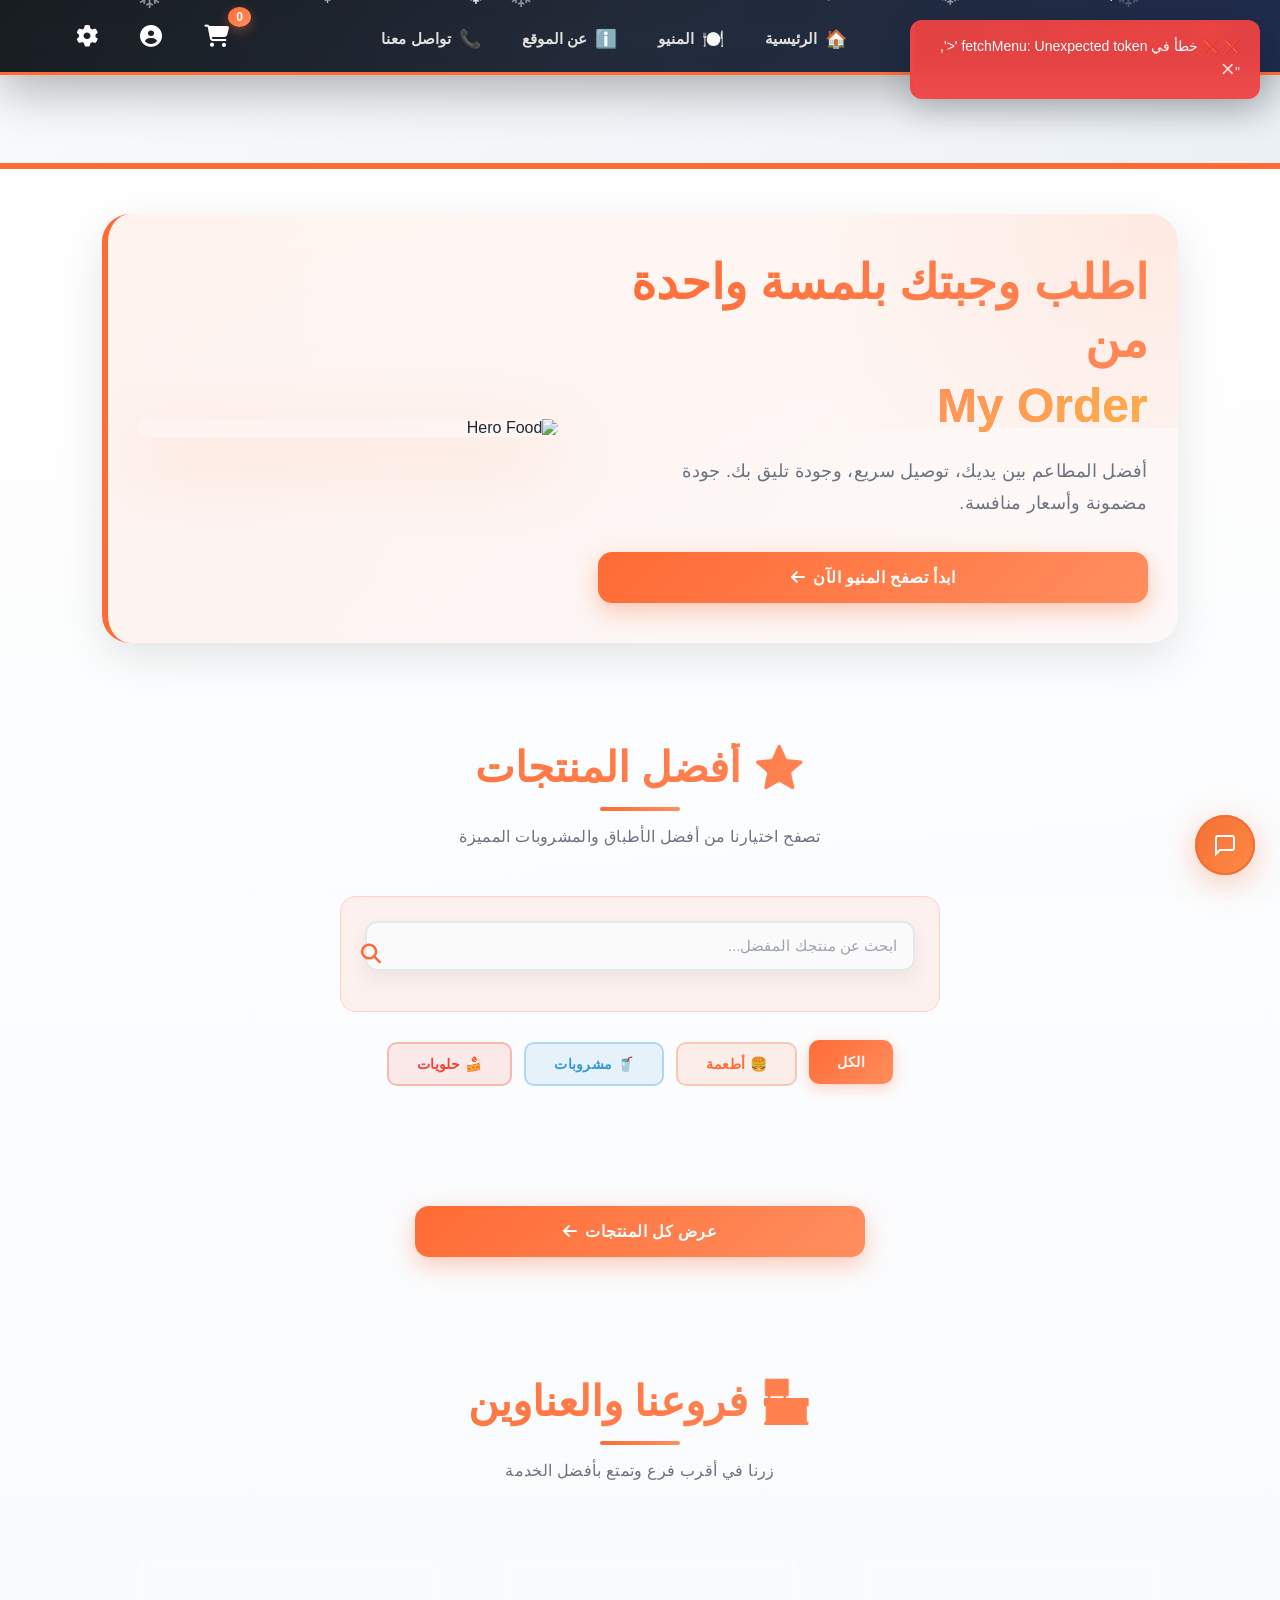
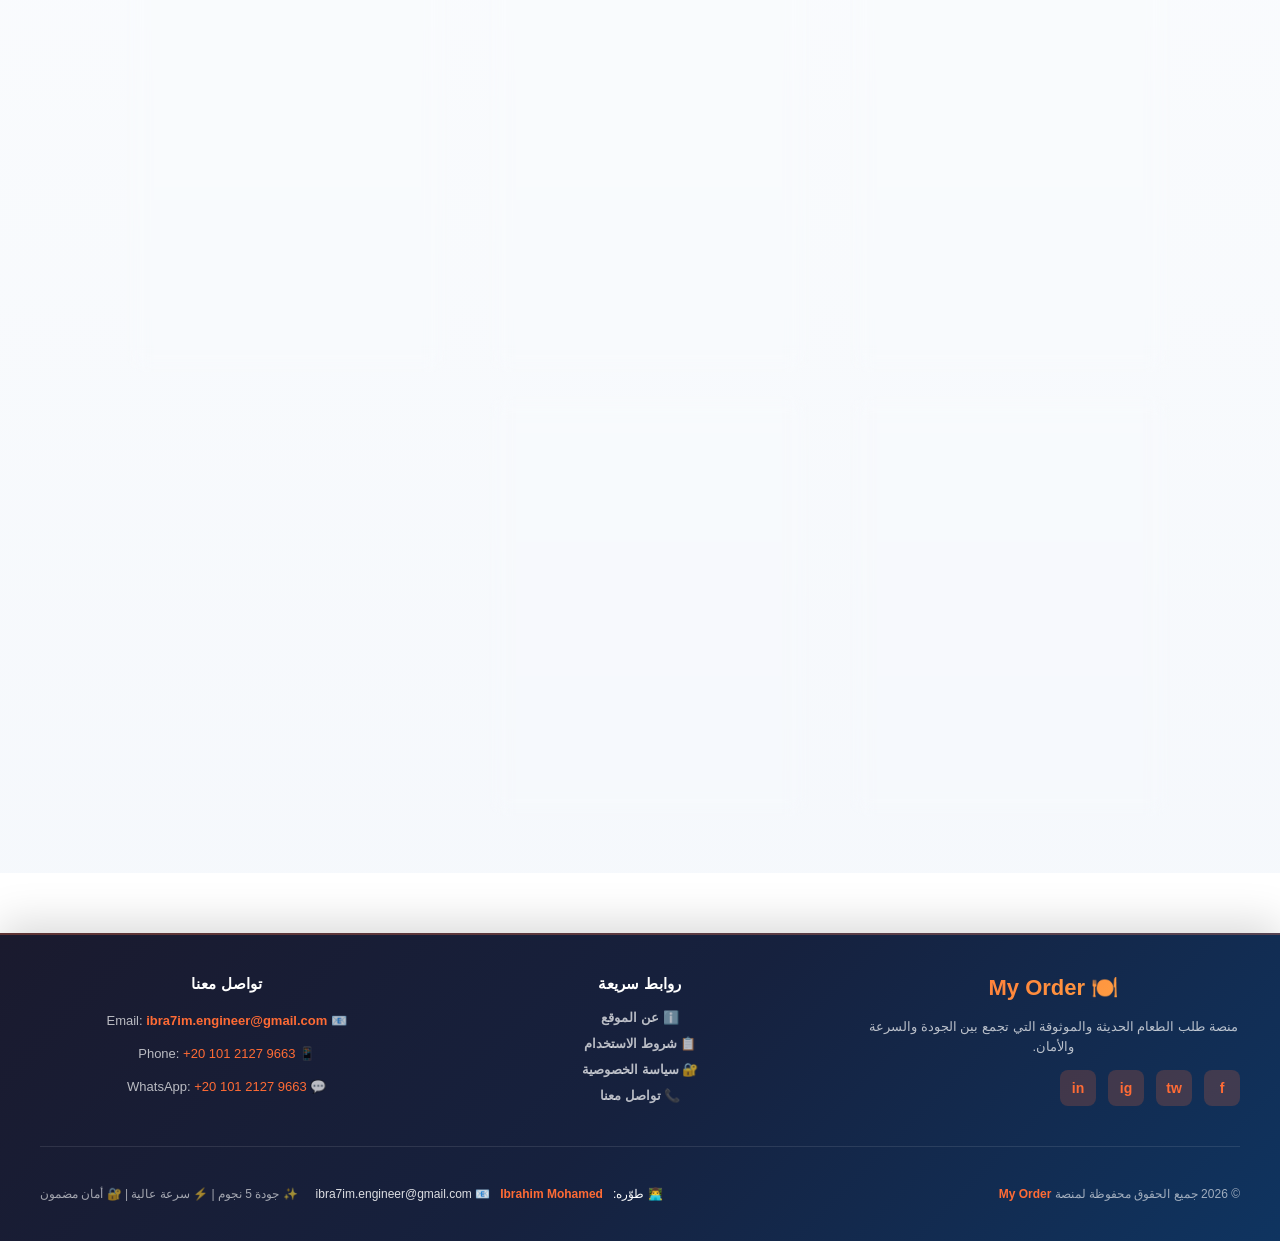
==== commit 13522f5e: "Add files via upload" ====
--- a/index.html
+++ b/index.html
@@ -26,21 +26,25 @@
     <meta http-equiv="X-UA-Compatible" content="ie=edge">
     
     <!-- SEO Tags -->
-    <title>My Order | اطلب وجبتك من أفضل المطاعم بسهولة وبتجربة متميزة</title>
-    <meta name="description" content="My Order. اطلب وجبتك من أفضل المطاعم بسهولة وبأمان">
-    <meta name="keywords" content="طلب طعام، توصيل، مطاعم، أكل أونلاين، delivery، restaurants">
-    <meta name="author" content="Ibrahim Mohamed - My Order">
+    <title>My Order | منصة طلب الطعام الاحترافية</title>
+    <meta name="description" content="My Order: اطلب وجبتك من أفضل المطاعم بسهولة، أمان وسرعة. تجربة رقمية عالمية للطلب عبر الإنترنت.">
+    <meta name="keywords" content="طلب طعام، توصيل، مطاعم، أكل أونلاين، delivery، restaurants, food ordering">
+    <meta name="author" content="Ibrahim Mohamed">
+    <meta name="robots" content="index, follow">
     <meta name="theme-color" content="#FF6B35">
+    <link rel="canonical" href="./">
     
     <!-- Open Graph Tags -->
+    <meta property="og:locale" content="ar_AR">
+    <meta property="og:site_name" content="My Order">
     <meta property="og:type" content="website">
-    <meta property="og:title" content="My Order">
-    <meta property="og:description" content="اطلب وجبتك من أفضل المطاعم بسهولة  بدل وأمان">
+    <meta property="og:title" content="My Order | منصة طلب الطعام الاحترافية">
+    <meta property="og:description" content="اطلب وجبتك من أفضل المطاعم بسهولة وأمان مع My Order - واجهة احترافية جاهزة للنشر عبر GitHub Pages.">
     <meta property="og:image" content="https://images.unsplash.com/photo-1504674900152-b8b3e3640da7?w=1200&h=630">
-    <meta property="og:url" content="https://myorder.app">
-    
-    <!-- Security Headers (CSP) - allow service worker, Firebase and Google hosts -->
-    <meta http-equiv="Content-Security-Policy" content="default-src 'self' https:; script-src 'self' 'unsafe-inline' https://cdnjs.cloudflare.com https://www.gstatic.com https://www.googleapis.com https://script.google.com https://script.googleusercontent.com https://www.gstatic.com/firebasejs/ https://apis.google.com; style-src 'self' 'unsafe-inline' https://cdnjs.cloudflare.com; img-src 'self' data: https: blob:; font-src 'self' https: data:; worker-src 'self' blob:; manifest-src 'self'; connect-src 'self' https: wss: wss://my-order-c6010-default-rtdb.firebaseio.com https://my-order-c6010-default-rtdb.firebaseio.com wss://*.firebaseio.com; frame-src 'self' https:;">
+    <meta property="og:url" content="https://your-github-username.github.io/your-repo/">
+    
+    <!-- Security Headers (CSP) - allow service worker, Firebase, Google fonts and hosts -->
+    <meta http-equiv="Content-Security-Policy" content="default-src 'self' https:; script-src 'self' 'unsafe-inline' https://cdnjs.cloudflare.com https://www.gstatic.com https://www.googleapis.com https://www.gstatic.com/firebasejs/ https://apis.google.com; style-src 'self' 'unsafe-inline' https://cdnjs.cloudflare.com https://fonts.googleapis.com; img-src 'self' data: https: blob:; font-src 'self' https: data: https://fonts.gstatic.com; worker-src 'self' blob:; manifest-src 'self'; connect-src 'self' https: wss: wss://my-order-c6010-default-rtdb.firebaseio.com https://my-order-c6010-default-rtdb.firebaseio.com wss://*.firebaseio.com; frame-src 'self' https:;">
     <meta http-equiv="X-Content-Type-Options" content="nosniff">
     <meta http-equiv="X-XSS-Protection" content="1; mode=block">
     <meta name="referrer" content="strict-origin-when-cross-origin">
@@ -53,15 +57,22 @@
     <link rel="icon" type="image/x-icon" href="data:image/svg+xml,<svg xmlns='http://www.w3.org/2000/svg' viewBox='0 0 180 180'><rect fill='%23FF6B35' width='180' height='180'/><text x='50%' y='50%' font-size='100' font-weight='bold' fill='white' text-anchor='middle' dominant-baseline='central'>🍔</text></svg>">
     
     <!-- Stylesheets -->
-    <link rel="stylesheet" href="style.css" media="screen">
+    <link rel="stylesheet" href="assets/css/style.css" media="screen">
+    <link rel="stylesheet" href="assets/css/ai-chat-widget.css" media="screen">
     <link rel="stylesheet" href="https://cdnjs.cloudflare.com/ajax/libs/font-awesome/6.4.0/css/all.min.css" media="screen" crossorigin="anonymous">
+    
+    <!-- Google Fonts for AI Chat Widget -->
+    <link href="https://fonts.googleapis.com/css2?family=Poppins:wght@400;500;600;700&family=Montserrat:wght@400;600;700&display=swap" rel="stylesheet">
     
     <!-- ensure API base defaults to same-origin -->
     <script>window.API_BASE = '';</script>
     <!-- Preconnect to external resources -->
     <link rel="preconnect" href="https://cdnjs.cloudflare.com">
     <link rel="preconnect" href="https://images.unsplash.com">
+    <link rel="preconnect" href="https://fonts.googleapis.com">
+    <link rel="preconnect" href="https://fonts.gstatic.com" crossorigin>
     <link rel="dns-prefetch" href="https://www.gstatic.com">
+    <link href="https://fonts.googleapis.com/css2?family=Cairo:wght@300;400;600;700;800;900&family=Tajawal:wght@300;400;500;700;800;900&display=swap" rel="stylesheet">
     
     <!-- Manifest for PWA -->
     <link rel="manifest" href="manifest.json">
@@ -71,6 +82,16 @@
     <link rel="apple-touch-icon" sizes="120x120" href="icons/apple-touch-icon-120.png">
     <meta name="apple-mobile-web-app-capable" content="yes">
     <meta name="apple-mobile-web-app-status-bar-style" content="black-translucent">
+    
+    <!-- Advanced Insights - Chart.js for data visualization -->
+    <script src="https://cdn.jsdelivr.net/npm/chart.js@4.4.0/dist/chart.umd.js"></script>
+    
+    <!-- Advanced Insights - ApexCharts (recommended for better dark theme) -->
+    <script src="https://cdn.jsdelivr.net/npm/apexcharts"></script>
+    
+    <!-- Advanced Insights - Leaflet.js for interactive maps -->
+    <link rel="stylesheet" href="https://cdnjs.cloudflare.com/ajax/libs/leaflet/1.9.4/leaflet.min.css" />
+    <script src="https://cdnjs.cloudflare.com/ajax/libs/leaflet/1.9.4/leaflet.min.js"></script>
     <meta name="apple-mobile-web-app-title" content="My Order">
     <meta name="msapplication-TileColor" content="#FF6B35">
     <link rel="mask-icon" href="icons/safari-pinned-tab.svg" color="#FF6B35">
@@ -108,22 +129,46 @@
         
         /* Button enhancements */
         button { letter-spacing: 0.3px; }
+
+        /* Live indicator styles */
+        .live-indicator {
+            display: inline-flex;
+            align-items: center;
+            gap: 6px;
+            margin-right: 12px;
+            font-size: 12px;
+            font-weight: 600;
+            color: #27ae61;
+        }
+        .live-dot {
+            width: 8px;
+            height: 8px;
+            background: #27ae61;
+            border-radius: 50%;
+            animation: pulse-live 2s infinite;
+        }
+        @keyframes pulse-live {
+            0%, 100% { opacity: 1; transform: scale(1); }
+            50% { opacity: 0.6; transform: scale(1.2); }
+        }
+        .live-text {
+            color: #27ae61;
+        }
     </style>
 </head>
 <body>
     <header>
         <nav class="navbar">
+            <div class="navbar-brand">
                 <div class="logo" data-action="navigate" data-target="home-page">
-                <i class="fa-solid fa-utensils"></i>
-                <span>My Order</span>
+                    <i class="fa-solid fa-utensils"></i>
+                    <span>My Order</span>
+                    <div id="live-indicator" class="live-indicator" title="النظام نشط ولديه اتصال مباشر بقاعدة البيانات">
+                        <span class="live-dot"></span>
+                        <span class="live-text">مباشر</span>
+                    </div>
+                </div>
             </div>
-            
-            <!-- Hamburger Menu for Mobile -->
-            <button class="hamburger-menu" id="hamburgerMenu" aria-label="فتح القائمة" aria-expanded="false">
-                <span></span>
-                <span></span>
-                <span></span>
-            </button>
             
             <!-- Mobile Navigation Menu -->
             <div class="mobile-nav-overlay" id="mobileNavOverlay"></div>
@@ -135,16 +180,11 @@
                 <ul class="mobile-nav-links">
                     <li><a href="#" data-action="navigate" data-target="home-page" class="mobile-nav-link">🏠 الرئيسية</a></li>
                     <li><a href="#" data-action="navigate" data-target="menu-page" class="mobile-nav-link">🍽️ المنيو</a></li>
-                    <li><a href="#" data-action="navigate" data-target="orders-page" class="mobile-nav-link">📦 طلباتي</a></li>
+                    <!-- <li><a href="#" data-action="navigate" data-target="orders-page" class="mobile-nav-link">📦 طلباتي</a></li> -->
                     <li><a href="#" data-action="navigate" data-target="about-page" class="mobile-nav-link">ℹ️ عن الموقع</a></li>
                     <li><a href="#" data-action="navigate" data-target="contact-page" class="mobile-nav-link">📞 تواصل معنا</a></li>
                 </ul>
                 <div class="mobile-nav-actions">
-                    <button class="mobile-nav-btn cart-btn" data-action="navigate" data-target="cart-page" title="اذهب إلى السلة">
-                        <i class="fa-solid fa-cart-shopping"></i>
-                        <span>السلة</span>
-                        <span class="cart-badge" id="cart-count-mobile">0</span>
-                    </button>
                     <button class="mobile-nav-btn user-btn" data-action="navigate" data-target="customer-login-page" title="حسابي">
                         <i class="fa-solid fa-circle-user"></i>
                         <span>حسابي</span>
@@ -160,7 +200,7 @@
             <ul class="nav-links">
                 <li data-action="navigate" data-target="home-page"><span class="nav-icon">🏠</span> الرئيسية</li>
                 <li data-action="navigate" data-target="menu-page"><span class="nav-icon">🍽️</span> المنيو</li>
-                <li data-action="navigate" data-target="orders-page"><span class="nav-icon">📦</span> طلباتي</li>
+                <!-- <li data-action="navigate" data-target="orders-page"><span class="nav-icon">📦</span> طلباتي</li> -->
                 <li data-action="navigate" data-target="about-page"><span class="nav-icon">ℹ️</span> عن الموقع</li>
                 <li data-action="navigate" data-target="contact-page"><span class="nav-icon">📞</span> تواصل معنا</li>
             </ul>
@@ -173,9 +213,14 @@
                 <div class="user-icon" data-action="navigate" data-target="customer-login-page">
                     <i class="fa-solid fa-circle-user"></i>
                 </div>
-                <div class="admin-toggle" data-action="navigate" data-target="login-page" title="لوحة الإدارة القديمة">
+                <div class="admin-icon" data-action="navigate" data-target="login-page" title="لوحة الإدارة">
                     <i class="fa-solid fa-gear"></i>
                 </div>
+                <button class="hamburger-menu" id="hamburgerMenu" aria-label="فتح القائمة" aria-expanded="false">
+                    <span></span>
+                    <span></span>
+                    <span></span>
+                </button>
             </div>
         </nav>
     </header>
@@ -339,7 +384,7 @@
                         </div>
                         <div style="padding:24px;">
                             <h3 style="margin:0 0 16px; font-size:20px; font-weight:700; color:#1F2937;">🍱 مطعم السوشي الياباني</h3>
-                            <p style="margin:0 0 12px; font-size:14px; color:#6B7280;"><i class="fa fa-map-marker" style="color:#FF6B35; margin-left:8px;"></i> <strong>العنوان:</strong> الشارقة مول، التجمع الخامس</p>
+                            <p style="margin:0 0 12px; font-size:14px; color:#6B7280;"><i class="fa fa-map-marker" style="color:#FF6B35; margin-left:8px;"></i> <strong>العنوان:</strong> التجمع الخامس</p>
                             <p style="margin:0 0 12px; font-size:14px; color:#6B7280;"><i class="fa fa-phone" style="color:#FF6B35; margin-left:8px;"></i> <strong>الهاتف:</strong> 01023456789</p>
                             <p style="margin:0; font-size:14px; color:#6B7280;"><i class="fa fa-clock" style="color:#FF6B35; margin-left:8px;"></i> <strong>الساعات:</strong> 14:00 - 12:00</p>
                         </div>
@@ -392,7 +437,7 @@
                     <button class="tab-btn" data-action="filter" data-category="drinks" style="padding:12px 28px; background:rgba(52,152,219,0.1); color:#3498DB; border:2px solid rgba(52,152,219,0.3); border-radius:10px; font-weight:700; cursor:pointer; transition:all 0.3s;" onmouseover="this.style.background='rgba(52,152,219,0.2)'; this.style.transform='translateY(-2px)'" onmouseout="this.style.background='rgba(52,152,219,0.1)'; this.style.transform='translateY(0)'">مشروبات</button>
                     <button class="tab-btn" data-action="filter" data-category="sweets" style="padding:12px 28px; background:rgba(244,67,54,0.1); color:#F44336; border:2px solid rgba(244,67,54,0.3); border-radius:10px; font-weight:700; cursor:pointer; transition:all 0.3s;" onmouseover="this.style.background='rgba(244,67,54,0.2)'; this.style.transform='translateY(-2px)'" onmouseout="this.style.background='rgba(244,67,54,0.1)'; this.style.transform='translateY(0)'">حلويات</button>
                 </div>
-                <div id="itemsGrid" class="items-grid"></div>
+                <div id="menu-grid" class="items-grid"></div>
             </div>
         </section>
 
@@ -470,8 +515,8 @@
                         <h4>أحمد سامي</h4>
                         <small>المؤسس والرئيس التنفيذي</small>
                         <div class="team-socials">
-                            <a href="#" target="_blank" aria-label="LinkedIn Ahmed"><i class="fa-brands fa-linkedin-in"></i></a>
-                            <a href="#" target="_blank" aria-label="Instagram Ahmed"><i class="fa-brands fa-instagram"></i></a>
+                            <a href="#" target="_blank" rel="noopener noreferrer" aria-label="LinkedIn Ahmed"><i class="fa-brands fa-linkedin-in"></i></a>
+                            <a href="#" target="_blank" rel="noopener noreferrer" aria-label="Instagram Ahmed"><i class="fa-brands fa-instagram"></i></a>
                         </div>
                     </div>
                     <div class="team-card">
@@ -479,8 +524,8 @@
                         <h4>ليلى محمود</h4>
                         <small>مديرة العمليات</small>
                         <div class="team-socials">
-                            <a href="#" target="_blank" aria-label="LinkedIn Leila"><i class="fa-brands fa-linkedin-in"></i></a>
-                            <a href="#" target="_blank" aria-label="Instagram Leila"><i class="fa-brands fa-instagram"></i></a>
+                            <a href="#" target="_blank" rel="noopener noreferrer" aria-label="LinkedIn Leila"><i class="fa-brands fa-linkedin-in"></i></a>
+                            <a href="#" target="_blank" rel="noopener noreferrer" aria-label="Instagram Leila"><i class="fa-brands fa-instagram"></i></a>
                         </div>
                     </div>
                     <div class="team-card">
@@ -488,8 +533,8 @@
                         <h4>محمد علي</h4>
                         <small>رئيس خدمة العملاء</small>
                         <div class="team-socials">
-                            <a href="#" target="_blank" aria-label="LinkedIn Mohamed"><i class="fa-brands fa-linkedin-in"></i></a>
-                            <a href="#" target="_blank" aria-label="Instagram Mohamed"><i class="fa-brands fa-instagram"></i></a>
+                            <a href="#" target="_blank" rel="noopener noreferrer" aria-label="LinkedIn Mohamed"><i class="fa-brands fa-linkedin-in"></i></a>
+                            <a href="#" target="_blank" rel="noopener noreferrer" aria-label="Instagram Mohamed"><i class="fa-brands fa-instagram"></i></a>
                         </div>
                     </div>
                 </div>
@@ -521,7 +566,7 @@
                         </ul>
 
                         <div style="display:flex; gap:10px; margin-top:18px;">
-                            <a href="https://wa.me/201021279663" target="_blank" class="main-btn" style="background:linear-gradient(135deg,#25d366,#16a34a); padding:10px 14px; border-radius:10px; color:white; text-decoration:none; font-weight:700;">💬 تواصل عبر واتساب</a>
+                            <a href="https://wa.me/201021279663" target="_blank" rel="noopener noreferrer" class="main-btn" style="background:linear-gradient(135deg,#25d366,#16a34a); padding:10px 14px; border-radius:10px; color:white; text-decoration:none; font-weight:700;">💬 تواصل عبر واتساب</a>
                             <a href="mailto:ibra7im.engineer@gmail.com" class="main-btn" style="background:linear-gradient(135deg,#FF6B35,#FF8E5F); padding:10px 14px; border-radius:10px; color:white; text-decoration:none; font-weight:700;">✉️ إرسال بريد إلكتروني</a>
                         </div>
 
@@ -582,7 +627,19 @@
 (function(){
     const form = document.getElementById('contactForm');
     const feedback = document.getElementById('contactFeedback');
-    const phoneForWhats = '201021279663';
+
+    function getWhatsAppPhone() {
+        const defaultPhone = '201021279663';
+        if (typeof window.RESTAURANT_PHONE === 'string' && /^201[0-9]{9}$/.test(window.RESTAURANT_PHONE)) {
+            return window.RESTAURANT_PHONE;
+        }
+        const display = document.getElementById('currentPhoneDisplay');
+        if (display) {
+            const cleaned = display.textContent.replace(/\D/g, '');
+            if (/^201[0-9]{9}$/.test(cleaned)) return cleaned;
+        }
+        return defaultPhone;
+    }
 
     function validate() {
         const name = document.getElementById('contact_name').value.trim();
@@ -638,7 +695,7 @@
             encodeURIComponent('البريد: ' + document.getElementById('contact_email').value + '\n') +
             encodeURIComponent('الهاتف: ' + document.getElementById('contact_phone').value + '\n\n') +
             encodeURIComponent(document.getElementById('contact_message').value);
-        const url = 'https://wa.me/' + phoneForWhats + '?text=' + text;
+        const url = 'https://wa.me/' + getWhatsAppPhone() + '?text=' + text;
         window.open(url, '_blank');
         feedback.style.display = 'block'; feedback.textContent = 'تم فتح واتساب لإرسال الرسالة؛ تم توثيق بياناتك بالخادم.';
     });
@@ -656,7 +713,7 @@
 
         <section id="orders-page" class="page">
             <div class="container">
-                <h2 class="section-title">📦 سجل طلباتي</h2>
+                <!-- <h2 class="section-title">📦 سجل طلباتي</h2> -->
                 
                 <div style="background:linear-gradient(135deg, rgba(52,152,219,0.1), rgba(93,173,226,0.1)); padding:20px; border-radius:12px; margin-bottom:30px; border-left:5px solid #3498DB;">
                     <p style="margin:0; color:#2C3E50; font-size:15px;">
@@ -930,12 +987,14 @@
                         <div style="margin-bottom:20px;">
                             <label style="display:block; margin-bottom:8px; font-weight:600; color:#2C3E50; font-size:15px;">👤 الاسم الكامل <span style="color:#FF6B35;">*</span></label>
                             <input type="text" id="userName" name="name" placeholder="أدخل اسمك بالكامل" required style="width:100% !important; padding:12px !important; font-size:16px !important;" onblur="validateField('userName', 'name')">
+                            <small style="color:#475569; display:block; margin-top:6px; font-size:12px;">الرجاء إدخال اسمين على الأقل.</small>
                             <small id="userName-error" style="color:#EF4444; display:none; margin-top:4px; font-size:12px;"></small>
                         </div>
 
                         <div style="margin-bottom:20px;">
                             <label style="display:block; margin-bottom:8px; font-weight:600; color:#2C3E50; font-size:15px;">📍 عنوان التوصيل <span style="color:#FF6B35;">*</span></label>
                             <input type="text" id="userAddress" placeholder="شارع... حي... المدينة..." required style="width:100% !important; padding:12px !important; font-size:16px !important;" onblur="validateField('userAddress', 'address')">
+                            <small style="color:#475569; display:block; margin-top:6px; font-size:12px;">العنوان يجب أن يكون 15 حرفاً أو أكثر.</small>
                             <small id="userAddress-error" style="color:#EF4444; display:none; margin-top:4px; font-size:12px;"></small>
                         </div>
 
@@ -958,6 +1017,262 @@
                             <p style="font-size:13px; color:#047857; margin:0;"><i class="fa fa-check-circle"></i> <strong>ليه بياناتا(ن) خاصة:</strong> للته التوصيل بسرعة وبأمان</p>
                         </div>
                     </div>
+
+
+                    <!-- ========== PROFESSIONAL PAYMENT GATEWAY ========== -->
+                    <div class="payment-gateway-wrapper" id="paymentGatewayWrapper">
+                        <!-- Gateway Header -->
+                        <div class="payment-gateway-header">
+                            <div class="payment-gateway-title">
+                                <i class="fa-solid fa-lock"></i>
+                                <span>بوابة الدفع الآمنة</span>
+                            </div>
+                            <div style="display:flex; gap:10px; align-items:center; flex-wrap:wrap;">
+                                <div class="payment-pci-badge">
+                                    <i class="fa-solid fa-shield-halved"></i>
+                                    <span>PCI-DSS Certified</span>
+                                </div>
+                                <div class="secure-payment-badge">
+                                    <i class="fa-solid fa-lock"></i>
+                                    <span>🔒 Secure Payment</span>
+                                </div>
+                            </div>
+                        </div>
+
+                        <!-- Payment Method Selector -->
+                        <div class="payment-method-selector">
+                            <label class="payment-selector-label">
+                                <i class="fa-regular fa-credit-card"></i>
+                                اختر طريقة الدفع
+                            </label>
+                            <div class="gateway-select-wrapper">
+                                <select id="paymentMethod" class="gateway-select">
+                                    <option value="" disabled selected>-- اختر طريقة الدفع --</option>
+                                    <option value="card">💳 بطاقة ائتمانية (Visa / Mastercard / Meeza)</option>
+                                    <option value="wallet">📱 محافظ رقمية (Vodafone Cash / InstaPay)</option>
+                                    <option value="cod">💵 الدفع عند الاستلام</option>
+                                </select>
+                                <i class="fa-solid fa-chevron-down gateway-select-arrow"></i>
+                            </div>
+                        </div>
+
+                        <!-- Dynamic Payment Forms Container -->
+                        <div class="payment-forms-container" id="paymentFormsContainer">
+                            
+                            <!-- OPTION 1: Credit Card Form -->
+                            <div class="payment-form-section" id="cardPaymentForm" style="display:none;">
+                                <div class="card-form-header">
+                                    <div class="card-logos-container">
+                                        <!-- Visa Logo -->
+                                        <svg class="payment-logo" viewBox="0 0 48 32" xmlns="http://www.w3.org/2000/svg" aria-label="Visa">
+                                            <rect width="48" height="32" rx="4" fill="white"/>
+                                            <path d="M19.5 21.5L21 10.5H24L22.5 21.5H19.5Z" fill="#1A1F71"/>
+                                            <path d="M32 10.7C31.4 10.5 30.5 10.3 29.4 10.3C26.8 10.3 24.9 11.7 24.9 13.6C24.9 15 26.1 15.8 27 16.4C27.9 17 28.3 17.4 28.3 17.9C28.3 18.7 27.3 19.1 26.4 19.1C25.3 19.1 24.6 18.9 23.8 18.5L23.4 18.3L23 21.3C23.8 21.6 25.1 21.9 26.5 21.9C29.3 21.9 31.2 20.5 31.2 18.5C31.2 17.4 30.5 16.5 29 15.7C28.2 15.2 27.7 14.9 27.7 14.4C27.7 13.9 28.2 13.4 29.3 13.4C30.2 13.4 30.8 13.6 31.3 13.8L31.6 14L32 10.7Z" fill="#1A1F71"/>
+                                            <path d="M35.5 10.5H33C32.3 10.5 31.8 10.7 31.5 11.4L27 21.5H30.3L30.9 19.8H34.8L35.2 21.5H38.2L35.5 10.5ZM31.8 17.5C32.1 16.7 33.2 13.8 33.2 13.8C33.2 13.8 33.5 12.9 33.7 12.3L33.9 13.7C33.9 13.7 34.6 16.4 34.8 17.5H31.8Z" fill="#1A1F71"/>
+                                            <path d="M15.5 10.5L12.2 17.3L11.9 16C11.2 14.2 9.5 12.2 7.5 11.2L10.4 21.5H13.7L18.5 10.5H15.5Z" fill="#1A1F71"/>
+                                            <path d="M9.5 10.5H4.8L4.7 10.7C8.5 11.6 11.2 14.1 12.2 16.8L11.3 11.5C11.1 10.8 10.6 10.6 9.5 10.5Z" fill="#F7B600"/>
+                                        </svg>
+                                        <!-- Mastercard Logo -->
+                                        <svg class="payment-logo" viewBox="0 0 48 32" xmlns="http://www.w3.org/2000/svg" aria-label="Mastercard">
+                                            <rect width="48" height="32" rx="4" fill="white"/>
+                                            <circle cx="19" cy="16" r="9" fill="#EB001B"/>
+                                            <circle cx="29" cy="16" r="9" fill="#F79E1B"/>
+                                            <path d="M24 9.5C26.5 11.3 28 13.5 28 16C28 18.5 26.5 20.7 24 22.5C21.5 20.7 20 18.5 20 16C20 13.5 21.5 11.3 24 9.5Z" fill="#FF5F00"/>
+                                        </svg>
+                                        <!-- Meeza Logo -->
+                                        <div class="meeza-logo-wrapper" style="position:relative; display:inline-block;">
+                                            <span class="meeza-badge-label"></span>
+                                            <svg class="payment-logo meeza-fix meeza-glow" viewBox="0 0 48 32" xmlns="http://www.w3.org/2000/svg" aria-label="Meeza">
+                                                <rect width="48" height="32" rx="4" fill="white"/>
+                                                <rect x="4" y="8" width="40" height="16" rx="3" fill="#0066A1"/>
+                                                <text x="24" y="20" font-family="Arial, sans-serif" font-size="10" font-weight="bold" fill="white" text-anchor="middle" dominant-baseline="central">MEEZA</text>
+                                                <circle cx="10" cy="16" r="3" fill="#00A651"/>
+                                                <circle cx="38" cy="16" r="3" fill="#00A651"/>
+                                            </svg>
+                                        </div>
+                                    </div>
+                                    <div class="secure-connection-badge">
+                                        <i class="fa-solid fa-lock"></i>
+                                        <span>🔒 اتصال آمن PCI-DSS</span>
+                                    </div>
+                                </div>
+                                
+                                <div class="card-input-group">
+                                    <label class="card-label">رقم البطاقة <span class="required-star">*</span></label>
+                                    <div class="card-number-wrapper">
+                                        <i class="fa-solid fa-credit-card card-input-icon"></i>
+                                        <input 
+                                            type="text" 
+                                            id="cardNumber" 
+                                            class="card-input" 
+                                            placeholder="0000 0000 0000 0000"
+                                            maxlength="19"
+                                            autocomplete="cc-number"
+                                        >
+                                    </div>
+                                    <small class="input-hint" id="cardNumberHint">أدخل 16 رقماً</small>
+                                    <small class="input-error" id="cardNumberError"></small>
+                                </div>
+
+                                <div class="card-row">
+                                    <div class="card-input-group card-half">
+                                        <label class="card-label">تاريخ الانتهاء <span class="required-star">*</span></label>
+                                        <div class="card-number-wrapper">
+                                            <i class="fa-regular fa-calendar card-input-icon"></i>
+                                            <input 
+                                                type="text" 
+                                                id="cardExpiry" 
+                                                class="card-input" 
+                                                placeholder="MM / YY"
+                                                maxlength="7"
+                                                autocomplete="cc-exp"
+                                            >
+                                        </div>
+                                        <small class="input-hint" id="cardExpiryHint">MM / YY</small>
+                                        <small class="input-error" id="cardExpiryError"></small>
+                                    </div>
+                                    <div class="card-input-group card-half">
+                                        <label class="card-label">
+                                            CVV <span class="required-star">*</span>
+                                            <span class="cvv-tooltip" title="الرقم المكون من 3 أرقام على ظهر البطاقة">
+                                                <i class="fa-regular fa-circle-question"></i>
+                                            </span>
+                                        </label>
+                                        <div class="card-number-wrapper">
+                                            <i class="fa-solid fa-lock card-input-icon"></i>
+                                            <input 
+                                                type="password" 
+                                                id="cardCvv" 
+                                                class="card-input" 
+                                                placeholder="•••"
+                                                maxlength="3"
+                                                autocomplete="cc-csc"
+                                            >
+                                            <button type="button" class="cvv-toggle" id="cvvToggle" title="إظهار/إخفاء">
+                                                <i class="fa-regular fa-eye"></i>
+                                            </button>
+                                        </div>
+                                        <small class="input-hint" id="cardCvvHint">3 أرقام على ظهر البطاقة</small>
+                                        <small class="input-error" id="cardCvvError"></small>
+                                    </div>
+                                </div>
+
+                                <div class="card-input-group">
+                                    <label class="card-label">اسم حامل البطاقة <span class="required-star">*</span></label>
+                                    <div class="card-number-wrapper">
+                                        <i class="fa-regular fa-user card-input-icon"></i>
+                                        <input 
+                                            type="text" 
+                                            id="cardHolderName" 
+                                            class="card-input" 
+                                            placeholder="الاسم كما يظهر على البطاقة"
+                                            autocomplete="cc-name"
+                                        >
+                                    </div>
+                                    <small class="input-error" id="cardHolderNameError"></small>
+                                </div>
+                            </div>
+
+                            <!-- OPTION 2: Digital Wallet Form - Mobile Redirect -->
+                            <div class="payment-form-section" id="walletPaymentForm" style="display:none;">
+                                <div class="wallet-options">
+                                    <div class="wallet-option active" data-wallet="vodafone">
+                                        <div class="wallet-icon vodafone-icon">
+                                            <i class="fa-solid fa-mobile-screen"></i>
+                                        </div>
+                                        <div class="wallet-info">
+                                            <span class="wallet-name">Vodafone Cash</span>
+                                            <span class="wallet-number">0106 187 6685</span>
+                                        </div>
+                                        <div class="wallet-check">
+                                            <i class="fa-solid fa-circle-check"></i>
+                                        </div>
+                                    </div>
+                                    <div class="wallet-option" data-wallet="instapay">
+                                        <div class="wallet-icon instapay-icon">
+                                            <i class="fa-solid fa-bolt"></i>
+                                        </div>
+                                        <div class="wallet-info">
+                                            <span class="wallet-name">InstaPay</span>
+                                            <span class="wallet-number">ibra7im@instapay</span>
+                                        </div>
+                                        <div class="wallet-check">
+                                            <i class="fa-regular fa-circle"></i>
+                                        </div>
+                                    </div>
+                                </div>
+
+                                <div class="wallet-instructions">
+                                    <div class="instruction-step">
+                                        <span class="step-number">1</span>
+                                        <p>أدخل رقم هاتفك المحمول المسجل في الخدمة</p>
+                                    </div>
+                                    <div class="instruction-step">
+                                        <span class="step-number">2</span>
+                                        <p>سيتم توجيهك تلقائياً لصفحة الدفع الآمنة</p>
+                                    </div>
+                                    <div class="instruction-step">
+                                        <span class="step-number">3</span>
+                                        <p>أكمل الدفع من خلال تطبيق المحفظة</p>
+                                    </div>
+                                </div>
+
+                                <div class="card-input-group">
+                                    <label class="card-label">رقم الهاتف المحمول <span class="required-star">*</span></label>
+                                    <div class="card-number-wrapper">
+                                        <i class="fa-solid fa-mobile-screen-button card-input-icon"></i>
+                                        <input 
+                                            type="tel" 
+                                            id="walletPhone" 
+                                            class="card-input wallet-phone-input" 
+                                            placeholder="01xxxxxxxxx"
+                                            maxlength="11"
+                                            autocomplete="tel"
+                                        >
+                                    </div>
+                                    <small class="input-hint" id="walletPhoneHint">أدخل رقم هاتفك المسجل في Vodafone Cash أو InstaPay</small>
+                                    <small class="input-error" id="walletPhoneError"></small>
+                                </div>
+                                
+                                <div class="wallet-redirect-notice" style="display:none; margin-top:12px; padding:12px; background:linear-gradient(135deg, rgba(16,185,129,0.1), rgba(16,185,129,0.05)); border:1px solid rgba(16,185,129,0.3); border-radius:10px; text-align:center;">
+                                    <i class="fa-solid fa-arrow-right-to-bracket" style="color:#10B981; margin-left:8px;"></i>
+                                    <span style="color:#34D399; font-weight:700; font-size:13px;">سيتم توجيهك لصفحة الدفع الآمنة...</span>
+                                </div>
+                            </div>
+
+                            <!-- OPTION 3: Cash on Delivery -->
+                            <div class="payment-form-section" id="codPaymentForm" style="display:none;">
+                                <div class="cod-confirmation-box">
+                                    <div class="cod-icon">
+                                        <i class="fa-solid fa-hand-holding-dollar"></i>
+                                    </div>
+                                    <h4>الدفع نقداً عند الاستلام</h4>
+                                    <p>سيتم توصيل طلبك إلى العنوان المحدد، وستدفع المبلغ <strong id="codTotalAmount">0 ج.م</strong> للمندوب عند استلام الطلب.</p>
+                                    <div class="cod-notes">
+                                        <div class="cod-note">
+                                            <i class="fa-solid fa-circle-check"></i>
+                                            <span>لا حاجة لبطاقة بنكية</span>
+                                        </div>
+                                        <div class="cod-note">
+                                            <i class="fa-solid fa-circle-check"></i>
+                                            <span>تحقق من طلبك قبل الدفع</span>
+                                        </div>
+                                        <div class="cod-note">
+                                            <i class="fa-solid fa-circle-info"></i>
+                                            <span>قد يتم تطبيق رسوم إضافية بقيمة 5 ج.م</span>
+                                        </div>
+                                    </div>
+                                </div>
+                            </div>
+                        </div>
+
+                        <!-- Payment Security Footer -->
+                        <div class="payment-security-footer">
+                            <i class="fa-solid fa-shield-halved"></i>
+                            <span>جميع بيانات الدفع مشفّرة ومحمية بمعايير أمان بنكية على مستوى العالم</span>
+                        </div>
+                    </div>
+                    <!-- ========== END PAYMENT GATEWAY ========== -->
 
                     <!-- ملخص الطلب والدفع -->
                     <div class="order-summary-box">
@@ -975,7 +1290,7 @@
                                     <span id="subtotalPrice">0</span>
                                 </div>
                                 <div style="display:flex; justify-content:space-between; margin-bottom:10px; font-size:14px;">
-                                    <span>رسوم التوصيل:</span>
+                                    <span>تكلفة التوصيل:</span>
                                     <span id="shippingPrice">20 ج.م</span>
                                 </div>
                             </div>
@@ -1024,24 +1339,24 @@
                 </div>
 
                 <!-- Statistics Section -->
-                <div style="display: grid; grid-template-columns: repeat(auto-fit, minmax(200px, 1fr)); gap: 20px; margin-bottom: 40px;">
+                <!-- <div style="display: grid; grid-template-columns: repeat(auto-fit, minmax(200px, 1fr)); gap: 20px; margin-bottom: 40px;">
                     <div class="stat-card" style="background: linear-gradient(135deg, #667EEA, #764BA2); padding: 24px; border-radius: 16px; color: white; box-shadow: 0 8px 25px rgba(102, 126, 234, 0.2); transition: all 0.3s;" onmouseover="this.style.transform='translateY(-8px)'; this.style.boxShadow='0 12px 35px rgba(102, 126, 234, 0.3)'" onmouseout="this.style.transform='translateY(0)'; this.style.boxShadow='0 8px 25px rgba(102, 126, 234, 0.2)'">
                         <p style="font-size: 13px; margin: 0 0 10px 0; opacity: 0.9; letter-spacing: 0.3px;">📦 إجمالي الطلبات (الشهر)</p>
                         <h3 id="totalOrdersCount" style="font-size: 32px; font-weight: 900; margin: 0;">0</h3>
                         <div style="height: 4px; background: rgba(255,255,255,0.3); border-radius: 2px; margin-top: 12px;"><div style="height: 100%; width: 75%; background: #4ECDC4; border-radius: 2px;"></div></div>
-                    </div>
-
-                    <div class="stat-card" style="background: linear-gradient(135deg, #F093FB, #F5576C); padding: 24px; border-radius: 16px; color: white; box-shadow: 0 8px 25px rgba(245, 87, 108, 0.2); transition: all 0.3s; animation-delay: 0.1s;" onmouseover="this.style.transform='translateY(-8px)'; this.style.boxShadow='0 12px 35px rgba(245, 87, 108, 0.3)'" onmouseout="this.style.transform='translateY(0)'; this.style.boxShadow='0 8px 25px rgba(245, 87, 108, 0.2)'">
+                    </div> -->
+
+                    <!-- <div class="stat-card" style="background: linear-gradient(135deg, #F093FB, #F5576C); padding: 24px; border-radius: 16px; color: white; box-shadow: 0 8px 25px rgba(245, 87, 108, 0.2); transition: all 0.3s; animation-delay: 0.1s;" onmouseover="this.style.transform='translateY(-8px)'; this.style.boxShadow='0 12px 35px rgba(245, 87, 108, 0.3)'" onmouseout="this.style.transform='translateY(0)'; this.style.boxShadow='0 8px 25px rgba(245, 87, 108, 0.2)'">
                         <p style="font-size: 13px; margin: 0 0 10px 0; opacity: 0.9; letter-spacing: 0.3px;">💰 إجمالي الإيرادات (الشهر)</p>
                         <h3 id="dailyRevenueCount" style="font-size: 28px; font-weight: 900; margin: 0;">0 ج.م</h3>
                         <div style="height: 4px; background: rgba(255,255,255,0.3); border-radius: 2px; margin-top: 12px;"><div style="height: 100%; width: 60%; background: #20C997; border-radius: 2px;"></div></div>
-                    </div>
-
-                    <div class="stat-card" style="background: linear-gradient(135deg, #4FACFE, #00F2FE); padding: 24px; border-radius: 16px; color: white; box-shadow: 0 8px 25px rgba(79, 172, 254, 0.2); transition: all 0.3s; animation-delay: 0.2s;" onmouseover="this.style.transform='translateY(-8px)'; this.style.boxShadow='0 12px 35px rgba(79, 172, 254, 0.3)'" onmouseout="this.style.transform='translateY(0)'; this.style.boxShadow='0 8px 25px rgba(79, 172, 254, 0.2)'">
+                    </div> -->
+
+                    <!-- <div class="stat-card" style="background: linear-gradient(135deg, #4FACFE, #00F2FE); padding: 24px; border-radius: 16px; color: white; box-shadow: 0 8px 25px rgba(79, 172, 254, 0.2); transition: all 0.3s; animation-delay: 0.2s;" onmouseover="this.style.transform='translateY(-8px)'; this.style.boxShadow='0 12px 35px rgba(79, 172, 254, 0.3)'" onmouseout="this.style.transform='translateY(0)'; this.style.boxShadow='0 8px 25px rgba(79, 172, 254, 0.2)'">
                         <p style="font-size: 13px; margin: 0 0 10px 0; opacity: 0.9; letter-spacing: 0.3px;">👥 إجمالي العملاء (الشهر)</p>
                         <h3 id="totalCustomersCount" style="font-size: 32px; font-weight: 900; margin: 0;">0</h3>
                         <div style="height: 4px; background: rgba(255,255,255,0.3); border-radius: 2px; margin-top: 12px;"><div style="height: 100%; width: 45%; background: #FF6B6B; border-radius: 2px;"></div></div>
-                    </div>
+                    </div> -->
 
                     <div class="stat-card" style="background: linear-gradient(135deg, #43E97B, #38F9D7); padding: 24px; border-radius: 16px; color: white; box-shadow: 0 8px 25px rgba(67, 233, 123, 0.2); transition: all 0.3s; animation-delay: 0.3s;" onmouseover="this.style.transform='translateY(-8px)'; this.style.boxShadow='0 12px 35px rgba(67, 233, 123, 0.3)'" onmouseout="this.style.transform='translateY(0)'; this.style.boxShadow='0 8px 25px rgba(67, 233, 123, 0.2)'">
                         <p style="font-size: 13px; margin: 0 0 10px 0; opacity: 0.9; letter-spacing: 0.3px;">🍽️ إجمالي الأصناف</p>
@@ -1049,22 +1364,24 @@
                         <div style="height: 4px; background: rgba(255,255,255,0.3); border-radius: 2px; margin-top: 12px;"><div style="height: 100%; width: 85%; background: #FFD93D; border-radius: 2px;"></div></div>
                     </div>
 
-                    <div class="stat-card" style="background: linear-gradient(135deg, #FA709A, #FEE140); padding: 24px; border-radius: 16px; color: white; box-shadow: 0 8px 25px rgba(250, 112, 154, 0.2); transition: all 0.3s; animation-delay: 0.4s;" onmouseover="this.style.transform='translateY(-8px)'; this.style.boxShadow='0 12px 35px rgba(250, 112, 154, 0.3)'" onmouseout="this.style.transform='translateY(0)'; this.style.boxShadow='0 8px 25px rgba(250, 112, 154, 0.2)'">
+                    <!-- <div class="stat-card" style="background: linear-gradient(135deg, #FA709A, #FEE140); padding: 24px; border-radius: 16px; color: white; box-shadow: 0 8px 25px rgba(250, 112, 154, 0.2); transition: all 0.3s; animation-delay: 0.4s;" onmouseover="this.style.transform='translateY(-8px)'; this.style.boxShadow='0 12px 35px rgba(250, 112, 154, 0.3)'" onmouseout="this.style.transform='translateY(0)'; this.style.boxShadow='0 8px 25px rgba(250, 112, 154, 0.2)'">
                         <p style="font-size: 13px; margin: 0 0 10px 0; opacity: 0.9; letter-spacing: 0.3px;">💎 الإجمالي الكلي (طوال الوقت)</p>
                         <h3 id="totalRevenueCount" style="font-size: 28px; font-weight: 900; margin: 0;">0 ج.م</h3>
                         <div style="height: 4px; background: rgba(255,255,255,0.3); border-radius: 2px; margin-top: 12px;"><div style="height: 100%; width: 95%; background: #FF006E; border-radius: 2px;"></div></div>
-                    </div>
+                    </div> -->
                 </div>
 
                 <!-- Tabs Navigation -->
                 <div style="display: flex; gap: 12px; margin-bottom: 30px; border-bottom: 2px solid #E5E7EB; padding-bottom: 0; flex-wrap: wrap;">
-                    <button id="adminTabItems" onclick="switchAdminTab('items')" style="background: linear-gradient(135deg, #FF6B35, #FF8E5F); color: white; border: none; padding: 14px 28px; border-radius: 12px 12px 0 0; cursor: pointer; font-weight: 800; font-size: 15px; transition: all 0.3s cubic-bezier(0.4, 0, 0.2, 1); box-shadow: 0 -4px 15px rgba(255, 107, 53, 0.2); letter-spacing: 0.3px;" onmouseover="this.style.transform='translateY(-2px)'" onmouseout="this.style.transform='translateY(0)'">📝 إدارة الأصناف</button>
+                    <!-- <button id="adminTabItems" onclick="switchAdminTab('items')" style="background: linear-gradient(135deg, #FF6B35, #FF8E5F); color: white; border: none; padding: 14px 28px; border-radius: 12px 12px 0 0; cursor: pointer; font-weight: 800; font-size: 15px; transition: all 0.3s cubic-bezier(0.4, 0, 0.2, 1); box-shadow: 0 -4px 15px rgba(255, 107, 53, 0.2); letter-spacing: 0.3px;" onmouseover="this.style.transform='translateY(-2px)'" onmouseout="this.style.transform='translateY(0)'">📝 إدارة الأصناف</button>
                     <button id="adminTabOrders" onclick="switchAdminTab('orders')" style="background: transparent; color: #6B7280; border: none; padding: 14px 28px; border-radius: 0; cursor: pointer; font-weight: 800; font-size: 15px; transition: all 0.3s cubic-bezier(0.4, 0, 0.2, 1); letter-spacing: 0.3px;" onmouseover="this.style.color='#1F2937'; this.style.background='rgba(0,0,0,0.02)'" onmouseout="this.style.color='#6B7280'; this.style.background='transparent'">📦 إدارة الطلبات</button>
                     <button id="adminTabSales" onclick="switchAdminTab('sales')" style="background: transparent; color: #6B7280; border: none; padding: 14px 28px; border-radius: 0; cursor: pointer; font-weight: 800; font-size: 15px; transition: all 0.3s cubic-bezier(0.4, 0, 0.2, 1); letter-spacing: 0.3px;" onmouseover="this.style.color='#1F2937'; this.style.background='rgba(0,0,0,0.02)'" onmouseout="this.style.color='#6B7280'; this.style.background='transparent'">📊 سجل المبيعات</button>
                     <button id="adminTabCustomers" onclick="switchAdminTab('customers')" style="background: transparent; color: #6B7280; border: none; padding: 14px 28px; border-radius: 0; cursor: pointer; font-weight: 800; font-size: 15px; transition: all 0.3s cubic-bezier(0.4, 0, 0.2, 1); letter-spacing: 0.3px;" onmouseover="this.style.color='#1F2937'; this.style.background='rgba(0,0,0,0.02)'" onmouseout="this.style.color='#6B7280'; this.style.background='transparent'">👥 إدارة العملاء</button>
-                    <button id="adminTabActivities" onclick="switchAdminTab('activities')" style="background: transparent; color: #6B7280; border: none; padding: 14px 28px; border-radius: 0; cursor: pointer; font-weight: 800; font-size: 15px; transition: all 0.3s cubic-bezier(0.4, 0, 0.2, 1); letter-spacing: 0.3px;" onmouseover="this.style.color='#1F2937'; this.style.background='rgba(0,0,0,0.02)'" onmouseout="this.style.color='#6B7280'; this.style.background='transparent'">📊 سجل الأنشطة</button>
-                    <button onclick="window.location.href='/admin/dashboard.php'" style="background: transparent; color: #6B7280; border: none; padding: 14px 28px; border-radius: 0; cursor: pointer; font-weight: 800; font-size: 15px; transition: all 0.3s cubic-bezier(0.4, 0, 0.2, 1); letter-spacing: 0.3px;" onmouseover="this.style.color='#1F2937'; this.style.background='rgba(0,0,0,0.02)'" onmouseout="this.style.color='#6B7280'; this.style.background='transparent'" title="فتح لوحة التحكم الذكية الجديدة">📈 لوحة التحكم</button>
-                </div>                <!-- Items Management Tab -->
+                    <button id="adminTabActivities" onclick="switchAdminTab('activities')" style="background: transparent; color: #6B7280; border: none; padding: 14px 28px; border-radius: 0; cursor: pointer; font-weight: 800; font-size: 15px; transition: all 0.3s cubic-bezier(0.4, 0, 0.2, 1); letter-spacing: 0.3px;" onmouseover="this.style.color='#1F2937'; this.style.background='rgba(0,0,0,0.02)'" onmouseout="this.style.color='#6B7280'; this.style.background='transparent'">📊 سجل الأنشطة</button> -->
+                    <button id="adminTabAnalysis" onclick="scrollToAnalyticsSection()" style="padding: 14px 28px; background: linear-gradient(135deg, #667EEA, #764BA2); color: white; border: none; border-radius: 8px; cursor: pointer; font-weight: 800; font-size: 15px; transition: all 0.3s cubic-bezier(0.4, 0, 0.2, 1); box-shadow: 0 4px 15px rgba(102, 126, 234, 0.3); letter-spacing: 0.3px;" onmouseover="this.style.transform='translateY(-2px)'; this.style.boxShadow='0 6px 25px rgba(102, 126, 234, 0.5)'" onmouseout="this.style.transform='translateY(0)'; this.style.boxShadow='0 4px 15px rgba(102, 126, 234, 0.3)'">
+                        <i class="fas fa-chart-line" style="margin-left: 8px;"></i> تحليل البيانات الذكي
+                    </button>
+                </div>                Items Management Tab
                 <div id="adminTabItemsContent" style="display: block;">
                     <!-- Add Item Form Card -->
                     <div class="admin-card" style="background: white; border-radius: 16px; padding: 30px; margin-bottom: 30px; box-shadow: 0 8px 25px rgba(0, 0, 0, 0.08); border: 1px solid #E5E7EB;">
@@ -1076,9 +1393,9 @@
                             <input type="number" id="newItemPrice" placeholder="السعر (ج.م)" style="padding: 12px 16px; border: 2px solid #E5E7EB; border-radius: 10px; font-size: 14px; font-family: inherit; box-sizing: border-box; transition: all 0.3s;" onfocus="this.style.borderColor='#FF6B35'; this.style.boxShadow='0 0 0 4px rgba(255, 107, 53, 0.1)'" onblur="this.style.borderColor='#E5E7EB'; this.style.boxShadow='none'">
                             
                             <select id="newItemCat" style="padding: 12px 16px; border: 2px solid #E5E7EB; border-radius: 10px; font-size: 14px; font-family: inherit; box-sizing: border-box; background: white; transition: all 0.3s; cursor: pointer;" onfocus="this.style.borderColor='#FF6B35'; this.style.boxShadow='0 0 0 4px rgba(255, 107, 53, 0.1)'" onblur="this.style.borderColor='#E5E7EB'; this.style.boxShadow='none'">
-                                <option value="food">🍔 أطعمة</option>
-                                <option value="drinks">🥤 مشروبات</option>
-                                <option value="sweets">🍰 حلويات</option>
+                                <option value="أطعمة">🍔 أطعمة</option>
+                                <option value="مشروبات">🥤 مشروبات</option>
+                                <option value="حلويات">🍰 حلويات</option>
                             </select>
                         </div>
 
@@ -1103,7 +1420,6 @@
                         <p style="font-size: 12px; color: #6B7280; margin: 0 0 16px 0;">رقم الهاتف الحالي: <strong style="color: #FF6B35;" id="currentPhoneDisplay">201021279663</strong></p>
 
                         <div style="display: flex; gap: 12px; flex-wrap: wrap; margin-top: 20px; padding-top: 20px; border-top: 2px solid #E5E7EB;">
-                            <button data-action="seed" style="padding: 12px 24px; background: linear-gradient(135deg, #6C5CE7, #8E7EF6); color: white; border: none; border-radius: 10px; cursor: pointer; font-weight: 800; font-size: 14px; transition: all 0.3s cubic-bezier(0.4, 0, 0.2, 1); box-shadow: 0 4px 15px rgba(108, 92, 231, 0.3); letter-spacing: 0.3px;" onmouseover="this.style.transform='translateY(-2px)'; this.style.boxShadow='0 6px 20px rgba(108, 92, 231, 0.5)'" onmouseout="this.style.transform='translateY(0)'; this.style.boxShadow='0 4px 15px rgba(108, 92, 231, 0.3)'">🧪 بيانات تجريبية</button>
                             <button data-action="clear-all" style="padding: 12px 24px; background: linear-gradient(135deg, #E74C3C, #C0392B); color: white; border: none; border-radius: 10px; cursor: pointer; font-weight: 800; font-size: 14px; transition: all 0.3s cubic-bezier(0.4, 0, 0.2, 1); box-shadow: 0 4px 15px rgba(231, 76, 60, 0.3); letter-spacing: 0.3px;" onmouseover="this.style.transform='translateY(-2px)'; this.style.boxShadow='0 6px 20px rgba(231, 76, 60, 0.5)'" onmouseout="this.style.transform='translateY(0)'; this.style.boxShadow='0 4px 15px rgba(231, 76, 60, 0.3)'">🧹 مسح الأصناف</button>
                         </div>
                     </div>
@@ -1152,6 +1468,286 @@
                 <!-- Activities Log Tab -->
                 <div id="adminTabActivitiesContent" style="display: none;">
                     <div id="adminActivitiesContainer" style="max-height: 1400px; overflow-y: auto;"></div>
+                </div>
+
+                <!-- Smart Data Analysis Section -->
+                <div id="analysis-dashboard" style="display: none;">
+                    <style>
+                        .analysis-container { animation: fadeIn 0.4s ease-in; font-family: 'Cairo', 'Tajawal', sans-serif; position: relative; }
+                        .analysis-container::before {
+                            content: '\f013 \f002 \f201 \f2db';
+                            position: absolute;
+                            top: 0;
+                            left: 0;
+                            width: 100%;
+                            height: 100%;
+                            font-family: 'Font Awesome 6 Free';
+                            font-weight: 900;
+                            color: rgba(255, 255, 255, 0.04);
+                            display: flex;
+                            align-items: center;
+                            justify-content: center;
+                            font-size: 110px;
+                            line-height: 1;
+                            pointer-events: none;
+                            white-space: pre-wrap;
+                            text-align: center;
+                            z-index: 0;
+                        }
+                        .analysis-container > * { position: relative; z-index: 1; }
+
+                        .chart-card { animation: slideInUp 0.5s ease-out; }
+                        @keyframes fadeIn { from { opacity: 0; } to { opacity: 1; } }
+                        @keyframes slideInDown { from { opacity: 0; transform: translateY(-20px); } to { opacity: 1; transform: translateY(0); } }
+                        @keyframes slideInUp { from { opacity: 0; transform: translateY(20px); } to { opacity: 1; transform: translateY(0); } }
+
+                        .dark-mode-bg {
+                            background: linear-gradient(135deg, #121212 0%, #1e1e1e 100%);
+                            color: #ffffff;
+                        }
+
+                        .analysis-metric-card {
+                            background: linear-gradient(135deg, rgba(40, 42, 54, 0.85), rgba(27, 29, 43, 0.85));
+                            border: 1px solid rgba(120, 130, 255, 0.4);
+                            border-radius: 14px;
+                            padding: 20px;
+                            margin: 0;
+                            color: #f4f7ff;
+                            transition: all 0.3s ease;
+                        }
+
+                        .analysis-metric-card:hover {
+                            transform: translateY(-3px);
+                            box-shadow: 0 10px 28px rgba(0, 0, 0, 0.35);
+                        }
+
+                        .metric-value {
+                            font-size: 32px;
+                            font-weight: 900;
+                            color: #7c99ff;
+                            margin: 10px 0 0 0;
+                        }
+
+                        .metric-label {
+                            font-size: 14px;
+                            color: #c7d1ff;
+                            font-weight: 600;
+                            letter-spacing: 0.6px;
+                        }
+
+                        .dashboard-grid { display: grid; grid-template-columns: repeat(auto-fit, minmax(220px, 1fr)); gap: 18px; }
+
+                        .analysis-container { max-height: calc(100vh - 110px); overflow-y: auto; }
+                        .chart-card { background: rgba(20, 23, 35, 0.92); border: 1px solid rgba(89, 104, 255, 0.35); border-radius: 14px; padding: 20px; max-height: 430px; overflow: hidden; }
+                        .chart-card canvas { width: 100% !important; height: 340px !important; }
+
+                        .chart-title { color: #f9fbff; margin-bottom: 14px; font-size: 16px; font-weight: 800; }
+
+                        .analysis-actions { display: flex; flex-wrap: wrap; gap: 12px; margin-top: 18px; }
+
+                        .analysis-actions button { flex: 1 1 minmax(150px, auto); }
+
+                        @media (max-width: 760px) {
+                            .analysis-header { padding: 24px; }
+                            .analysis-actions { flex-direction: column; }
+                            .chart-card { padding: 16px; }
+                        }
+
+                        /* Recent orders table styling */
+                        #recent-orders-table {
+                            border-collapse: collapse;
+                            width: 100%;
+                            margin-top: 10px;
+                        }
+                        #recent-orders-table th, #recent-orders-table td {
+                            padding: 12px;
+                            text-align: right;
+                            border-bottom: 1px solid rgba(120, 130, 255, 0.2);
+                        }
+                        #recent-orders-table th {
+                            background: rgba(120, 130, 255, 0.1);
+                            font-weight: 600;
+                            color: #c7d1ff;
+                        }
+                        #recent-orders-table tbody tr:hover {
+                            background: rgba(120, 130, 255, 0.1);
+                            transition: background 0.3s ease;
+                        }
+                        #recent-orders-table tbody tr:last-child td {
+                            border-bottom: none;
+                        }
+
+                        .recent-orders-accordion {
+                            background: rgba(8, 12, 26, 0.96);
+                            border: 1px solid rgba(115, 95, 255, 0.28);
+                            border-radius: 20px;
+                            box-shadow: 0 24px 60px rgba(0, 0, 0, 0.18);
+                            overflow: hidden;
+                        }
+                        .recent-orders-accordion .accordion-header {
+                            width: 100%;
+                            display: flex;
+                            justify-content: space-between;
+                            align-items: center;
+                            gap: 12px;
+                            padding: 18px 22px;
+                            background: rgba(18, 24, 48, 0.98);
+                            border: none;
+                            color: #eef3ff;
+                            cursor: pointer;
+                            font-weight: 800;
+                            font-size: 1rem;
+                            text-align: right;
+                            transition: background 0.3s ease;
+                        }
+                        .recent-orders-accordion .accordion-header:hover {
+                            background: rgba(31, 39, 69, 0.98);
+                        }
+                        .recent-orders-accordion .accordion-title {
+                            display: flex;
+                            flex-direction: column;
+                            align-items: flex-end;
+                            gap: 4px;
+                            line-height: 1.2;
+                        }
+                        .recent-orders-accordion .accordion-title small {
+                            color: #a7b1d1;
+                            font-size: 0.82rem;
+                            font-weight: 500;
+                        }
+                        .recent-orders-accordion .accordion-icon {
+                            width: 42px;
+                            height: 42px;
+                            display: inline-flex;
+                            align-items: center;
+                            justify-content: center;
+                            border-radius: 50%;
+                            background: linear-gradient(135deg, rgba(255, 107, 53, 0.18), rgba(94, 95, 255, 0.18));
+                            color: #fff;
+                            transition: transform 0.3s ease, background 0.3s ease;
+                        }
+                        .recent-orders-accordion .accordion-icon.open {
+                            transform: rotate(180deg);
+                            background: linear-gradient(135deg, rgba(255, 107, 53, 0.28), rgba(94, 95, 255, 0.24));
+                        }
+                        .recent-orders-accordion .accordion-body {
+                            max-height: 0;
+                            opacity: 0;
+                            overflow: hidden;
+                            transition: max-height 0.45s ease, opacity 0.35s ease, padding 0.35s ease;
+                        }
+                        .recent-orders-accordion .accordion-body.open {
+                            max-height: 360px;
+                            opacity: 1;
+                            padding: 0 22px 20px;
+                        }
+                        .recent-orders-accordion .recent-orders-content {
+                            max-height: min(300px, calc(100vh - 320px));
+                            overflow-y: auto;
+                            overflow-x: auto;
+                            padding-top: 12px;
+                        }
+                        .recent-orders-accordion .recent-orders-content table {
+                            width: 100%;
+                        }
+                        @media (max-width: 760px) {
+                            .recent-orders-accordion .accordion-header {
+                                flex-direction: column;
+                                align-items: flex-start;
+                                text-align: right;
+                                padding: 18px;
+                            }
+                        }
+                    </style>
+
+                    <div id="analytics-section" class="analysis-container dark-mode-bg" style="padding: 24px; border-radius: 20px;">
+                        <div class="analysis-header" style="padding: 28px; margin-bottom: 30px; position: relative; border: 1px solid rgba(255, 255, 255, 0.08);">
+                            <h1 style="font-size: 30px; font-weight: 900; margin: 0 0 10px 0;">📊 لوحة تحليل البيانات</h1>
+                            <p style="margin: 0; color: #b0b6d8;">لوحة تحليل ذكية بالألوان الداكنة تعرض مؤشرات الأداء الرئيسية والمخططات والتوجهات.</p>
+                            <button onclick="toggleAnalysisView(false)" style="margin-top: 14px; background: rgba(199, 62, 80, 0.9); color: white; border: none; padding: 10px 14px; border-radius: 10px; cursor: pointer; font-weight: 700;">← العودة للطلبات</button>
+                        </div>
+
+                        <div class="dashboard-grid" style="margin-bottom: 26px;">
+                            <div class="analysis-metric-card">
+                                <div class="metric-label">💰 إجمالي المبيعات (Total Sales)</div>
+                                <div class="metric-value" id="analysis-total-revenue">0 ج.م</div>
+                            </div>
+
+                            <div class="analysis-metric-card">
+                                <div class="metric-label">📦 عدد الطلبات (Total Orders)</div>
+                                <div class="metric-value" id="analysis-total-orders">0</div>
+                            </div>
+
+                            <div class="analysis-metric-card">
+                                <div class="metric-label">🍔 الأكثر مبيعاً (Most Popular Item)</div>
+                                <div class="metric-value" id="analysis-most-popular-item">-</div>
+                            </div>
+
+                            <div class="analysis-metric-card">
+                                <div class="metric-label">⏱️ وقت الذروة (Peak Ordering Time)</div>
+                                <div class="metric-value" id="analysis-peak-time">-</div>
+                            </div>
+                        </div>
+
+                        <div class="dashboard-grid" style="margin-bottom: 26px; grid-template-columns: repeat(auto-fit,minmax(320px,1fr));">
+                            <div class="chart-card">
+                                <div class="chart-title">📈 Sales Trend (آخر 7 أيام)</div>
+                                <canvas id="salesTrendChart"></canvas>
+                            </div>
+                            <div class="chart-card">
+                                <div class="chart-title">� Peak Ordering Time (Hourly Traffic)</div>
+                                <canvas id="productPerformanceChart"></canvas>
+                            </div>
+                        </div>
+
+                        <!-- Recent Orders Accordion -->
+                        <div class="recent-orders-accordion chart-card" style="margin-bottom: 26px;">
+                            <button type="button" class="accordion-header" id="recentOrdersAccordionToggle" aria-expanded="false" onclick="toggleRecentOrdersAccordion()">
+                                <div class="accordion-title">
+                                    <span>📋 الطلبات الأخيرة</span>
+                                    <small>Recent Orders</small>
+                                </div>
+                                <span class="accordion-icon" id="recentOrdersAccordionIcon">
+                                    <i class="fa-solid fa-chevron-down"></i>
+                                </span>
+                            </button>
+                            <div class="accordion-body" id="recentOrdersAccordionBody">
+                                <div class="recent-orders-content">
+                                    <div style="overflow-x: auto;">
+                                        <table id="recent-orders-table">
+                                            <thead>
+                                                <tr>
+                                                    <th>العميل</th>
+                                                    <th>الهاتف</th>
+                                                    <th>المنتجات</th>
+                                                    <th>المبلغ</th>
+                                                    <th>التاريخ</th>
+                                                </tr>
+                                            </thead>
+                                            <tbody id="recent-orders-body">
+                                                <tr>
+                                                    <td colspan="5" style="padding: 40px; text-align: center; color: #999;">جاري تحميل البيانات...</td>
+                                                </tr>
+                                            </tbody>
+                                        </table>
+                                    </div>
+                                </div>
+                            </div>
+                        </div>
+
+                        <div id="analysis-details" style="color: #d8dffe; font-size: 13px; line-height: 1.5;">
+                            <p>مصدر البيانات: قاعدة بيانات MySQL - يتم التحديث تلقائياً كل 20 ثانية.</p>
+                        </div>
+
+                        <div class="analysis-actions">
+                            <div class="analysis-controls-wrapper">
+                                <button id="advanced-insights-btn" type="button" class="analysis-control-btn" onclick="openAdvancedInsights()" style="background: linear-gradient(135deg, #FF6B35, #FFB347); color: white;"> <i class="fas fa-th-large" style="margin-left: 8px;"></i> Advanced Insights</button>
+                                <button id="predict-sales-btn" type="button" class="analysis-control-btn" style="background: linear-gradient(135deg, #ff6b6b, #ee5a52); color: #fff;">🔮 توقع مبيعات الأسبوع القادم</button>
+                            </div>
+                            <button id="analysis-refresh-btn" type="button" style="background: linear-gradient(135deg, #5473ff, #74a9ff); color: #fff; border: none; border-radius: 10px; padding: 12px; font-weight: 700;">🔄 تحديث البيانات</button>
+                            <button id="analysis-download-btn" type="button" style="background: linear-gradient(135deg, #27ae61, #2ecc71); color: #fff; border: none; border-radius: 10px; padding: 12px; font-weight: 700;">📥 تحميل التقرير</button>
+                        </div>
+                    </div>
                 </div>
             </div>
         </section>
@@ -1162,10 +1758,10 @@
                 <h3 style="font-size: 22px; font-weight: 900; margin: 0 0 16px 0; background: linear-gradient(135deg, #FF6B35, #FFB347); -webkit-background-clip: text; -webkit-text-fill-color: transparent; background-clip: text;">🍽️ My Order</h3>
                 <p style="font-size: 13px; color: rgba(255, 255, 255, 0.7); margin: 0 0 12px 0; line-height: 1.6;">منصة طلب الطعام الحديثة والموثوقة التي تجمع بين الجودة والسرعة والأمان.</p>
                 <div style="display: flex; gap: 12px; margin-top: 12px;">
-                    <a href="https://www.instagram.com/ibra7im_mo7amad?igsh=N3oyZWxubDA2YTYw" target="_blank" style="display: inline-flex; align-items: center; justify-content: center; width: 36px; height: 36px; background: rgba(255, 107, 53, 0.2); border-radius: 8px; color: #FF6B35; text-decoration: none; transition: all 0.3s;" onmouseover="this.style.background='rgba(255, 107, 53, 0.4)'; this.style.transform='translateY(-3px)'" onmouseout="this.style.background='rgba(255, 107, 53, 0.2)'; this.style.transform='translateY(0)'">f</a>
-                    <a href="#" target="_blank" style="display: inline-flex; align-items: center; justify-content: center; width: 36px; height: 36px; background: rgba(255, 107, 53, 0.2); border-radius: 8px; color: #FF6B35; text-decoration: none; transition: all 0.3s;" onmouseover="this.style.background='rgba(255, 107, 53, 0.4)'; this.style.transform='translateY(-3px)'" onmouseout="this.style.background='rgba(255, 107, 53, 0.2)'; this.style.transform='translateY(0)'">tw</a>
-                    <a href="https://www.instagram.com/ibra7im_mo7amad?igsh=N3oyZWxubDA2YTYw" target="_blank" style="display: inline-flex; align-items: center; justify-content: center; width: 36px; height: 36px; background: rgba(255, 107, 53, 0.2); border-radius: 8px; color: #FF6B35; text-decoration: none; transition: all 0.3s;" onmouseover="this.style.background='rgba(255, 107, 53, 0.4)'; this.style.transform='translateY(-3px)'" onmouseout="this.style.background='rgba(255, 107, 53, 0.2)'; this.style.transform='translateY(0)'">ig</a>
-                    <a href="https://www.linkedin.com/in/ibra7im-mo7amed?utm_source=share&utm_campaign=share_via&utm_content=profile&utm_medium=android_app" target="_blank" style="display: inline-flex; align-items: center; justify-content: center; width: 36px; height: 36px; background: rgba(255, 107, 53, 0.2); border-radius: 8px; color: #FF6B35; text-decoration: none; transition: all 0.3s; font-weight: 600; font-size: 14px;" onmouseover="this.style.background='rgba(255, 107, 53, 0.4)'; this.style.transform='translateY(-3px)'" onmouseout="this.style.background='rgba(255, 107, 53, 0.2)'; this.style.transform='translateY(0)'">in</a>
+                    <a href="https://www.instagram.com/ibra7im_mo7amad?igsh=N3oyZWxubDA2YTYw" target="_blank" rel="noopener noreferrer" style="display: inline-flex; align-items: center; justify-content: center; width: 36px; height: 36px; background: rgba(255, 107, 53, 0.2); border-radius: 8px; color: #FF6B35; text-decoration: none; transition: all 0.3s;" onmouseover="this.style.background='rgba(255, 107, 53, 0.4)'; this.style.transform='translateY(-3px)'" onmouseout="this.style.background='rgba(255, 107, 53, 0.2)'; this.style.transform='translateY(0)'">f</a>
+                    <a href="#" target="_blank" rel="noopener noreferrer" style="display: inline-flex; align-items: center; justify-content: center; width: 36px; height: 36px; background: rgba(255, 107, 53, 0.2); border-radius: 8px; color: #FF6B35; text-decoration: none; transition: all 0.3s;" onmouseover="this.style.background='rgba(255, 107, 53, 0.4)'; this.style.transform='translateY(-3px)'" onmouseout="this.style.background='rgba(255, 107, 53, 0.2)'; this.style.transform='translateY(0)'">tw</a>
+                    <a href="https://www.instagram.com/ibra7im_mo7amad?igsh=N3oyZWxubDA2YTYw" target="_blank" rel="noopener noreferrer" style="display: inline-flex; align-items: center; justify-content: center; width: 36px; height: 36px; background: rgba(255, 107, 53, 0.2); border-radius: 8px; color: #FF6B35; text-decoration: none; transition: all 0.3s;" onmouseover="this.style.background='rgba(255, 107, 53, 0.4)'; this.style.transform='translateY(-3px)'" onmouseout="this.style.background='rgba(255, 107, 53, 0.2)'; this.style.transform='translateY(0)'">ig</a>
+                    <a href="https://www.linkedin.com/in/ibra7im-mo7amed?utm_source=share&utm_campaign=share_via&utm_content=profile&utm_medium=android_app" target="_blank" rel="noopener noreferrer" style="display: inline-flex; align-items: center; justify-content: center; width: 36px; height: 36px; background: rgba(255, 107, 53, 0.2); border-radius: 8px; color: #FF6B35; text-decoration: none; transition: all 0.3s; font-weight: 600; font-size: 14px;" onmouseover="this.style.background='rgba(255, 107, 53, 0.4)'; this.style.transform='translateY(-3px)'" onmouseout="this.style.background='rgba(255, 107, 53, 0.2)'; this.style.transform='translateY(0)'">in</a>
                 </div>
             </div>
 
@@ -1201,34 +1797,9 @@
             <div style="display:flex;flex-direction:column;gap:6px;align-items:center;flex-wrap:wrap;justify-content:center;">
                 <div style="display:flex;align-items:center;gap:10px;">
                     <span>👨‍💻 طوّره:</span>
-                    <a href="https://www.instagram.com/ibra7im_mo7amad?igsh=N3oyZWxubDA2YTYw" target="_blank" style="color:#FF6B35;font-weight:900;text-decoration:none;transition:all 0.2s;" onmouseover="this.style.textDecoration='underline'" onmouseout="this.style.textDecoration='none'">Ibrahim Mohamed</a>
+                    <a href="https://www.instagram.com/ibra7im_mo7amad?igsh=N3oyZWxubDA2YTYw" target="_blank" rel="noopener noreferrer" style="color:#FF6B35;font-weight:900;text-decoration:none;transition:all 0.2s;" onmouseover="this.style.textDecoration='underline'" onmouseout="this.style.textDecoration='none'">Ibrahim Mohamed</a>
                     <span style="margin-left:8px;color:rgba(255,255,255,0.85)">📧 <span lang="en">ibra7im.engineer@gmail.com</span></span>
-                </div>
-                <nav aria-label="Developers" style="display:flex;gap:10px;flex-wrap:wrap;align-items:center;justify-content:center;font-size:13px;">
-                    <a href="#" style="color:#FF6B35;font-weight:800;text-decoration:none">Rofayda Rabie</a>
-                    <span style="color:rgba(255,255,255,0.45);">·</span>
-                    <a href="#" style="color:#FF6B35;font-weight:800;text-decoration:none">Rawan Mohamed</a>
-                    <span style="color:rgba(255,255,255,0.45);">·</span>
-                    <a href="#" style="color:#FF6B35;font-weight:800;text-decoration:none">Ahmed Hemdan</a>
-                    <span style="color:rgba(255,255,255,0.45);">·</span>
-                    <a href="#" style="color:#FF6B35;font-weight:800;text-decoration:none">Rebab Said</a>
-                    <span style="color:rgba(255,255,255,0.45);">·</span>
-                    <a href="#" style="color:#FF6B35;font-weight:800;text-decoration:none">Fawzi Mohamed</a>
-                    <span style="color:rgba(255,255,255,0.45);">·</span>
-                    <a href="#" style="color:#FF6B35;font-weight:800;text-decoration:none">Nada Ibrahim</a>
-                    <span style="color:rgba(255,255,255,0.45);">·</span>
-                    <a href="#" style="color:#FF6B35;font-weight:800;text-decoration:none">Ahmed Morgan</a>
-                    <span style="color:rgba(255,255,255,0.45);">·</span>
-                    <a href="#" style="color:#FF6B35;font-weight:800;text-decoration:none">Sara Borhamy</a>
-                    <span style="color:rgba(255,255,255,0.45);">·</span>
-                    <a href="#" style="color:#FF6B35;font-weight:800;text-decoration:none">Omar Sabry</a>
-                    <span style="color:rgba(255,255,255,0.45);">·</span>
-                    <a href="#" style="color:#FF6B35;font-weight:800;text-decoration:none">Mohamed Hani</a>
-                    <span style="color:rgba(255,255,255,0.45);">·</span>
-                    <a href="#" style="color:#FF6B35;font-weight:800;text-decoration:none">Mohamed Fouad</a>
-                </nav>
-            </div>
-
+               
             <p style="margin: 0; color: rgba(255, 255, 255, 0.6); text-align: right;">✨ جودة 5 نجوم | ⚡ سرعة عالية | 🔐 أمان مضمون</p>
         </div>
     </footer>
@@ -1249,20 +1820,17 @@
         <p>جاري التحميل...</p>
     </div>
 
-    <!-- Hidden Order Form for Google Sheets API -->
-    <form id="order-form" style="display: none;">
-        <input type="text" name="name" required>
-        <input type="email" name="email" required>
-        <input type="text" name="order" required>
-        <button type="submit"></button>
-    </form>
-
     <!-- Scripts with defer for better performance -->
     <!-- Firebase config is optional for basic functionality -->
-    <script type="module" defer src="firebase-config.js"></script>
-    <script defer src="google-sheets-integration.js"></script>
-    <script defer src="script.js"></script>
-    <script defer src="db-seed.js"></script>
+    <script type="module" defer src="firebase-config.js" onerror="console.warn('firebase-config.js not found; proceeding without it.')"></script>
+    <script src="https://cdnjs.cloudflare.com/ajax/libs/Chart.js/3.9.1/chart.min.js"></script>
+    <script src="https://cdnjs.cloudflare.com/ajax/libs/html2canvas/1.4.1/html2canvas.min.js"></script>
+    <script src="https://cdnjs.cloudflare.com/ajax/libs/jspdf/2.5.1/jspdf.umd.min.js"></script>
+    <script defer src="assets/js/db-api.js"></script>
+    <script defer src="assets/js/script.js"></script>
+    
+    <!-- Advanced Insights Modal - Professional Analytics Dashboard -->
+    <script defer src="assets/js/advanced-insights.js"></script>
     
     <!-- Service Worker registration (external to respect CSP) -->
     <script defer src="register-sw.js"></script>
@@ -1306,7 +1874,7 @@
               banner.innerHTML = `
                 <strong>⚠️ تنبيه:</strong> التطبيق يعمل من file:// 
                 <a href="https://stackoverflow.com/questions/41592033/cors-error-when-loading-local-files" 
-                   style="color: #ff6b35; font-weight: bold; text-decoration: underline;" target="_blank">
+                   style="color: #ff6b35; font-weight: bold; text-decoration: underline;" target="_blank" rel="noopener noreferrer">
                   (اضغط هنا للمزيد من الحل)
                 </a>
               `;
@@ -1316,6 +1884,10 @@
         }
       })();
     </script>
+    
+    <!-- AI Chat Widget Script -->
+    <script src="assets/js/ai-chat-widget.js"></script>
 </body>
 </html>
 
+
--- a/assets/css/style.css
+++ b/assets/css/style.css
@@ -0,0 +1,4291 @@
+/* =====================================================
+    My Order
+   ===================================================
+   
+   👨‍💻 Designer & Developer: Ibrahim Mohamed
+   📧 Email: ibra7im.engineer@gmail.com
+   📱 Instagram: @ibra7im_mo7amad
+   💼 LinkedIn: Ibrahim Mohamed
+   🌐 Website: https://www.linkedin.com/in/ibra7im-mo7amed
+   🌈 Color System: Premium Gradients & Animations
+   ✨ Version: 2.0 - 5 Stars Design Quality
+   
+   ===================================================== */
+
+/* --- 1. إعدادات الألوان والخطوط الأساسية (محسّنة) --- */
+:root {
+    --primary: #FF6B35;
+    --primary-dark: #E85A1F;
+    --primary-light: #FF8E5F;
+    --primary-ultra-light: #FFF0E6;
+    --dark: #17385b;
+    --dark-light: #1a2332;
+    --light-bg: #F5F8FC;
+    --white: #ffffff;
+    --accent: #FFB347;
+    --success: #10B981;
+    --warning: #F59E0B;
+    --danger: #EF4444;
+    --gray-100: #183775;
+    --gray-200: #34476e;
+    --gray-300: #D1D5DB;
+    --gray-600: #4B5563;
+    --gray-800: #1F2937;
+    --shadow: 0 10px 30px rgba(255, 107, 53, 0.12);
+    --shadow-lg: 0 20px 50px rgba(0,0,0,0.1);
+    --shadow-xl: 0 25px 60px rgba(0,0,0,0.15);
+    --transition: all 0.35s cubic-bezier(0.4, 0, 0.2, 1);
+    --header-height: 88px;
+}
+
+* {
+    margin: 0;
+    padding: 0;
+    box-sizing: border-box;
+    font-family: 'Segoe UI', Tahoma, Geneva, Verdana, sans-serif;
+}
+
+/* make media elements adapt to container width */
+img, picture, video, svg {
+    max-width: 100%;
+    height: auto;
+    display: block;
+}
+
+/* fluid container utility */
+.container {
+    width: 100%;
+    max-width: 72rem; /* ~1152px */
+    margin: 0 auto;
+    padding: 0 1rem;
+}
+
+html {
+    scroll-behavior: smooth;
+}
+
+body {
+    background: linear-gradient(135deg, #f8fafc 0%, #f0f4f8 50%, #e0e8f0 100%);
+    background-attachment: fixed;
+    display: flex;
+    flex-direction: column;
+    min-height: 100vh;
+    margin: 0;
+    padding: 0;
+    font-family: 'Segoe UI', Tahoma, Geneva, Verdana, sans-serif;
+    direction: rtl;
+    overflow-x: hidden;
+    -webkit-font-smoothing: antialiased;
+    -moz-osx-font-smoothing: grayscale;
+    color: var(--gray-800);
+}
+
+main {
+    margin-top: 0;
+    padding-top: var(--header-height);
+    flex: 1;
+}
+
+
+/* --- 2. الهيدر وشريط التنقل (Navbar) - محسّن --- */
+header {
+    background: linear-gradient(135deg, #0F1419 0%, #1a2332 50%, #162447 100%);
+    padding: 0;
+    position: sticky;
+    top: 0;
+    z-index: 1000;
+    box-shadow: 0 15px 50px rgba(0, 0, 0, 0.3);
+    backdrop-filter: blur(15px);
+    border-bottom: 3px solid var(--primary);
+}
+
+.navbar {
+    width: 100%;
+    display: flex;
+    justify-content: space-between;
+    align-items: center;
+    padding: 16px 5%;
+    box-sizing: border-box;
+    background: rgba(255, 255, 255, 0.04);
+    backdrop-filter: blur(12px);
+    z-index: 1000;
+}
+
+.logo {
+    font-size: 1.75rem;
+    font-weight: 900;
+    cursor: pointer;
+    background: linear-gradient(135deg, #FF6B35, #FF8E5F, #FFB347);
+    -webkit-background-clip: text;
+    -webkit-text-fill-color: transparent;
+    background-clip: text;
+    display: flex;
+    align-items: center;
+    gap: 12px;
+    transition: var(--transition);
+    text-shadow: 0 2px 8px rgba(255, 107, 53, 0.1);
+}
+
+.logo:hover {
+    transform: scale(1.08) rotate(-2deg);
+}
+
+.nav-links {
+    display: flex;
+    list-style: none;
+    gap: 25px;
+}
+
+.nav-links li {
+    color: #E0E0E0;
+    cursor: pointer;
+    font-size: 0.9375rem;
+    font-weight: 600;
+    transition: var(--transition);
+    position: relative;
+    padding: 0.75rem 0.5rem; /* larger tap area */
+    touch-action: manipulation;
+    padding-bottom: 0.375rem;
+    display: flex;
+    align-items: center;
+    gap: 0.5rem;
+}
+
+.nav-icon {
+    font-size: 18px;
+    display: inline-block;
+    transition: transform 0.3s ease;
+}
+
+.nav-links li:hover .nav-icon {
+    transform: scale(1.2) rotate(5deg);
+}
+
+.nav-links li::after {
+    content: '';
+    position: absolute;
+    bottom: 0;
+    left: 0;
+    width: 0;
+    height: 3px;
+    background: linear-gradient(90deg, #FF6B35, #FF8E5F);
+    transition: width 0.35s ease;
+    border-radius: 2px;
+}
+
+.nav-links li:hover {
+    color: #FFD700;
+    transform: translateY(-2px);
+}
+
+.nav-links li:hover::after {
+    width: 100%;
+}
+
+.nav-icons {
+    display: flex;
+    gap: 1.125rem;
+    color: var(--white);
+    font-size: 1.375rem;
+    align-items: center;
+}
+
+.nav-icons i {
+    cursor: pointer;
+    transition: var(--transition);
+    padding: 8px 12px;
+    border-radius: 10px;
+}
+
+.nav-icons i:hover {
+    color: var(--primary);
+    background: rgba(255, 107, 53, 0.15);
+    transform: scale(1.2) rotate(12deg);
+    filter: drop-shadow(0 4px 12px rgba(255, 107, 53, 0.4));
+}
+
+.cart-icon {
+    position: relative;
+}
+
+#cart-count {
+    position: absolute;
+    top: -10px;
+    right: -10px;
+    background: linear-gradient(135deg, #FF6B35, #FF8E5F);
+    color: white;
+    font-size: 12px;
+    font-weight: 800;
+    padding: 3px 8px;
+    border-radius: 50%;
+    box-shadow: 0 4px 12px rgba(255, 107, 53, 0.4);
+    animation: pulse 2s infinite;
+}
+
+@keyframes pulse {
+    0%, 100% { transform: scale(1); }
+    50% { transform: scale(1.05); }
+}
+
+/* --- 3. تصميم الصفحات والحركات - محسّن --- */
+.page {
+    display: none;
+    padding: 45px 8%;
+    animation: fadeIn 0.5s ease-in-out;
+    min-height: calc(100vh - 80px);
+    background: linear-gradient(180deg, rgba(255, 255, 255, 0.98) 0%, rgba(245, 248, 252, 0.95) 100%);
+    margin-top: 0;
+    border-top: 6px solid var(--primary);
+}
+
+.page.active {
+    display: block;
+}
+
+@keyframes fadeIn {
+    from { opacity: 0; transform: translateY(30px); }
+    to { opacity: 1; transform: translateY(0); }
+}
+
+@keyframes slideInRight {
+    from { opacity: 0; transform: translateX(40px); }
+    to { opacity: 1; transform: translateX(0); }
+}
+
+@keyframes slideInCenter {
+    from { opacity: 0; transform: scale(0.9); }
+    to { opacity: 1; transform: scale(1); }
+}
+
+@keyframes pulse-glow {
+    0%, 100% { box-shadow: 0 10px 30px rgba(255, 107, 53, 0.15); }
+    50% { box-shadow: 0 14px 50px rgba(255, 107, 53, 0.35); }
+}
+
+@keyframes float {
+    0%, 100% { transform: translateY(0); }
+    50% { transform: translateY(-20px); }
+}
+
+@keyframes shimmer {
+    0%, 100% { background-position: -1000px 0; }
+    100% { background-position: 1000px 0; }
+}
+
+@keyframes bounce-in {
+    0% { transform: scale(0.3); opacity: 0; }
+    50% { opacity: 1; }
+    70% { transform: scale(1.05); }
+    100% { transform: scale(1); }
+}
+
+/* --- Prediction Modal Fixes (High-end AI) --- */
+#prediction-modal-overlay {
+    position: fixed;
+    inset: 0;
+    background: rgba(0, 0, 0, 0.70);
+    backdrop-filter: blur(5px);
+    display: flex;
+    align-items: center;
+    justify-content: center;
+    z-index: 9998;
+    overflow: hidden;
+}
+
+#prediction-modal {
+    position: fixed;
+    top: 50%;
+    left: 50%;
+    transform: translate(-50%, -50%);
+    width: 90%;
+    max-width: 850px;
+    max-height: 85vh;
+    overflow-y: auto;
+    background: rgba(7, 15, 45, 0.92);
+    border-radius: 16px;
+    border: 1px solid rgba(130, 132, 250, 0.45);
+    box-shadow: 0 0 36px rgba(94, 87, 255, 0.75);
+    padding: 20px;
+}
+
+#predictionModalChart {
+    width: 100% !important;
+    height: 350px !important;
+    max-height: 350px !important;
+    display: block;
+}
+
+/* --- 4. الصفحة الرئيسية (Hero Section) - محسّن --- */
+.hero-section {
+    display: flex;
+    align-items: center;
+    justify-content: space-between;
+    gap: 50px;
+    /* fluid padding for responsiveness */
+    padding: 3.75rem 3rem;
+    background: linear-gradient(135deg, rgba(255, 107, 53, 0.08) 0%, rgba(255, 142, 95, 0.04) 100%);
+    border-radius: 1.75rem;
+    box-shadow: 0 15px 45px rgba(0, 0, 0, 0.1);
+    border-left: 6px solid var(--primary);
+    transition: var(--transition);
+    position: relative;
+    overflow: hidden;
+}
+
+.hero-section::before {
+    content: '';
+    position: absolute;
+    top: -50%;
+    right: -50%;
+    width: 100%;
+    height: 100%;
+    background: radial-gradient(circle, rgba(255, 107, 53, 0.1) 0%, transparent 70%);
+    animation: float 10s ease-in-out infinite;
+    pointer-events: none;
+}
+
+.hero-section:hover {
+    transform: translateY(-8px);
+    box-shadow: 0 20px 60px rgba(0, 0, 0, 0.15);
+}
+
+.hero-content h1 {
+    font-size: 3.5rem;
+    line-height: 1.35;
+    margin-bottom: 1.5625rem;
+    font-weight: 900;
+    animation: slideInRight 0.8s ease;
+    color: var(--dark);
+}
+
+.hero-content {
+    flex: 1 1 520px;
+    text-align: right;
+}
+
+.hero-graphic {
+    flex: 0 0 auto;
+    max-width: 26.25rem;
+    display: flex;
+    align-items: center;
+    justify-content: center;
+}
+
+.hero-content h1 span {
+    background: linear-gradient(135deg, #FF6B35, #FF8E5F, #FFB347);
+    -webkit-background-clip: text;
+    -webkit-text-fill-color: transparent;
+    background-clip: text;
+}
+
+.hero-content p {
+    font-size: 1.1875rem;
+    color: #555;
+    margin-bottom: 2.1875rem;
+    font-weight: 500;
+    line-height: 1.85;
+}
+
+.hero-graphic img {
+    width: 100%;
+    max-width: 420px;
+    height: auto;
+    border-radius: 28px;
+    box-shadow: 0 25px 70px rgba(255, 107, 53, 0.25);
+    transition: var(--transition);
+    animation: float 3s ease-in-out infinite;
+}
+
+.hero-graphic img:hover {
+    transform: translateY(-15px);
+    box-shadow: 0 35px 90px rgba(255, 107, 53, 0.35);
+}
+
+/* --- 5. المنيو والكروت - محسّن --- */
+.section-title {
+    text-align: center;
+    font-size: 36px;
+    margin-bottom: 40px;
+    font-weight: 900;
+    background: linear-gradient(135deg, var(--dark), var(--primary), var(--primary-light));
+    -webkit-background-clip: text;
+    -webkit-text-fill-color: transparent;
+    background-clip: text;
+    position: relative;
+}
+
+.section-title::after {
+    content: '';
+    display: block;
+    width: 80px;
+    height: 4px;
+    background: linear-gradient(90deg, var(--primary), var(--primary-light));
+    margin: 15px auto 0;
+    border-radius: 2px;
+}
+
+.search-wrapper {
+    position: relative;
+    max-width: 600px;
+    margin: 0 auto 35px;
+}
+
+.search-wrapper input {
+    width: 100%;
+    padding: 16px 20px 16px 55px;
+    border-radius: 50px;
+    border: 2px solid var(--gray-200);
+    font-size: 16px;
+    transition: var(--transition);
+    background: white;
+    box-shadow: 0 8px 20px rgba(0, 0, 0, 0.06);
+}
+
+.search-wrapper input:focus {
+    outline: none;
+    border-color: var(--primary);
+    box-shadow: 0 12px 35px rgba(255, 107, 53, 0.2);
+    transform: translateY(-3px);
+    background: linear-gradient(135deg, #FFFFFF 0%, #F9FAFB 100%);
+}
+
+.search-wrapper i {
+    position: absolute;
+    left: 20px;
+    right: auto;
+    top: 50%;
+    transform: translateY(-50%);
+    color: var(--primary);
+    font-size: 20px;
+    transition: transform 0.3s ease;
+}
+
+.items-grid {
+    display: grid;
+    grid-template-columns: repeat(auto-fill, minmax(260px, 1fr));
+    gap: 28px;
+}
+
+.res-card {
+    background: var(--white);
+    border-radius: 20px;
+    overflow: hidden;
+    box-shadow: 0 10px 30px rgba(0, 0, 0, 0.08);
+    transition: var(--transition);
+    border: 2px solid rgba(255, 107, 53, 0.08);
+    animation: fadeIn 0.7s ease;
+    display: flex;
+    flex-direction: column;
+    position: relative;
+}
+
+.res-card::before {
+    content: '';
+    position: absolute;
+    top: 0;
+    left: 0;
+    right: 0;
+    height: 3px;
+    background: linear-gradient(90deg, var(--primary), var(--primary-light), var(--accent));
+    transform: scaleX(0);
+    transform-origin: left;
+    transition: transform 0.6s cubic-bezier(0.4, 0, 0.2, 1);
+    z-index: 10;
+}
+
+.res-card:hover {
+    transform: translateY(-18px);
+    box-shadow: 0 20px 55px rgba(255, 107, 53, 0.2);
+    border-color: rgba(255, 107, 53, 0.3);
+    animation: pulse-glow 2s infinite;
+}
+
+.res-card:hover::before {
+    transform: scaleX(1);
+}
+
+.res-card:hover img {
+    transform: scale(1.15) rotate(2deg);
+    filter: brightness(1.1) contrast(1.1);
+}
+
+.res-card img {
+    width: 100%;
+    height: auto;
+    max-height: 20rem;
+    object-fit: cover;
+    transition: var(--transition);
+    filter: brightness(1) contrast(1);
+}
+
+.res-info {
+    padding: 24px;
+    text-align: center;
+    background: linear-gradient(135deg, white 0%, var(--gray-100) 100%);
+    flex-grow: 1;
+    display: flex;
+    flex-direction: column;
+    justify-content: space-between;
+    transition: background 0.3s ease;
+}
+
+.res-card:hover .res-info {
+    background: linear-gradient(135deg, #F9FAFB 0%, #F3F4F6 100%);
+}
+
+/* --- 6. الأزرار - محسّن احترافي --- */
+.main-btn, .confirm-btn, .add-btn-card, .auth-btn {
+    width: 100%;
+    padding: 16px 20px !important;
+    font-size: 16px !important;
+    font-weight: 800 !important;
+    border: none !important;
+    border-radius: 14px !important;
+    cursor: pointer !important;
+    background: linear-gradient(135deg, #FF6B35, #FF8E5F) !important;
+    color: white !important;
+    transition: var(--transition) !important;
+    margin-top: 8px !important;
+    position: relative !important;
+    overflow: hidden !important;
+    box-shadow: 0 8px 25px rgba(255, 107, 53, 0.35) !important;
+    min-height: 50px !important;
+    display: flex !important;
+    align-items: center !important;
+    justify-content: center !important;
+    -webkit-user-select: none !important;
+    user-select: none !important;
+    letter-spacing: 0.5px;
+}
+
+.main-btn::before, .confirm-btn::before, .add-btn-card::before, .auth-btn::before {
+    content: '';
+    position: absolute;
+    top: 0;
+    left: -100%;
+    width: 100%;
+    height: 100%;
+    background: linear-gradient(90deg, rgba(255, 255, 255, 0.3), rgba(255, 255, 255, 0.1));
+    transition: left 0.5s cubic-bezier(0.4, 0, 0.2, 1);
+}
+
+.main-btn:hover::before, .confirm-btn:hover::before, .add-btn-card:hover::before, .auth-btn:hover::before {
+    left: 100%;
+}
+
+.main-btn:hover, .add-btn-card:hover {
+    background: linear-gradient(135deg, #E85A1F, #FF6B35) !important;
+    transform: translateY(-3px) !important;
+    box-shadow: 0 12px 35px rgba(255, 107, 53, 0.5) !important;
+}
+
+.main-btn:active, .add-btn-card:active {
+    transform: translateY(-1px) !important;
+}
+
+.confirm-btn {
+    background: linear-gradient(135deg, #10B981, #34D399) !important;
+    box-shadow: 0 8px 25px rgba(16, 185, 129, 0.35) !important;
+}
+
+.confirm-btn:hover {
+    background: linear-gradient(135deg, #059669, #10B981) !important;
+    box-shadow: 0 12px 35px rgba(16, 185, 129, 0.5) !important;
+}
+
+/* --- 7. السلة (Cart) وبيانات العميل --- */
+.billing-info {
+    background: linear-gradient(135deg, #FFFFFF 0%, #F9FAFB 100%);
+    padding: 28px;
+    border-radius: 16px;
+    box-shadow: 0 8px 25px rgba(0, 0, 0, 0.06);
+    margin-top: 24px;
+    border: 2px solid #E5E7EB;
+}
+
+.billing-info h3 {
+    margin-bottom: 20px;
+    font-size: 20px;
+    color: var(--primary);
+    font-weight: 800;
+    position: relative;
+    padding-bottom: 12px;
+}
+
+.billing-info h3::after {
+    content: '';
+    position: absolute;
+    bottom: 0;
+    right: 0;
+    width: 50px;
+    height: 3px;
+    background: linear-gradient(90deg, var(--primary), var(--primary-light));
+    border-radius: 2px;
+}
+
+/* مربعات الإدخال (الحجم الطبيعي 50px) */
+input[type="text"], 
+input[type="tel"], 
+input[type="number"], 
+input[type="password"],
+textarea, 
+select {
+    width: 100% !important;
+    height: 50px !important;
+    padding: 14px 16px !important;
+    font-size: 15px !important;
+    margin-bottom: 16px !important;
+    border: 2px solid #E5E7EB !important;
+    border-radius: 12px !important;
+    outline: none !important;
+    display: block !important;
+    background: #FAFAFA !important;
+    transition: var(--transition) !important;
+    font-family: 'Segoe UI', Tahoma, Geneva, Verdana, sans-serif !important;
+    -webkit-appearance: none;
+    -moz-appearance: none;
+    appearance: none;
+    color: #1F2937 !important;
+}
+
+input[type="text"]::placeholder,
+input[type="tel"]::placeholder,
+input[type="number"]::placeholder,
+input[type="password"]::placeholder,
+textarea::placeholder {
+    color: #9CA3AF !important;
+}
+
+input[type="text"]::-webkit-outer-spin-button,
+input[type="text"]::-webkit-inner-spin-button,
+input[type="number"] {
+    -webkit-appearance: none;
+    -moz-appearance: none; /* غيرناها لـ none عشان التحذير يختفي */
+    appearance: none;      /* ضيف السطر ده عشان المتصفحات الجديدة */
+    margin: 0;
+}
+
+/* Cart dark orange theme */
+.cart-items {
+    display: grid;
+    gap: 18px;
+}
+
+.cart-item {
+    background: linear-gradient(180deg, #111827 0%, #1f2937 100%);
+    border: 1px solid rgba(255, 107, 53, 0.18);
+    border-radius: 18px;
+    padding: 20px;
+    display: flex;
+    flex-wrap: wrap;
+    gap: 18px;
+    align-items: center;
+    box-shadow: 0 24px 55px rgba(0, 0, 0, 0.24);
+}
+
+.cart-item-image img {
+    width: 110px;
+    height: 110px;
+    object-fit: cover;
+    border-radius: 16px;
+    border: 1px solid rgba(255, 255, 255, 0.08);
+}
+
+.cart-item-content {
+    flex: 1;
+    min-width: 220px;
+}
+
+.cart-item-title {
+    margin: 0 0 8px;
+    color: #ffffff;
+    font-size: 1rem;
+    font-weight: 800;
+}
+
+.cart-item-meta {
+    margin: 0 0 14px;
+    color: #d1d5db;
+    opacity: 0.85;
+    font-size: 0.95rem;
+}
+
+.quantity-controls {
+    display: flex;
+    align-items: center;
+    gap: 10px;
+    flex-wrap: wrap;
+}
+
+.qty-btn {
+    width: 40px;
+    height: 40px;
+    border: none;
+    border-radius: 14px;
+    background: #ffb347;
+    color: #111827;
+    font-size: 1.15rem;
+    font-weight: 800;
+    cursor: pointer;
+    transition: transform 0.2s ease, box-shadow 0.2s ease;
+}
+
+.qty-btn:hover {
+    transform: translateY(-2px);
+    box-shadow: 0 12px 24px rgba(255, 107, 53, 0.24);
+}
+
+.qty-value {
+    min-width: 44px;
+    text-align: center;
+    display: inline-flex;
+    align-items: center;
+    justify-content: center;
+    padding: 10px 0;
+    border-radius: 14px;
+    background: rgba(255, 255, 255, 0.08);
+    color: #f9fafb;
+    font-weight: 700;
+}
+
+.cart-item-total {
+    text-align: right;
+    min-width: 150px;
+    display: flex;
+    flex-direction: column;
+    gap: 10px;
+}
+
+.item-price {
+    color: #ffb347;
+    font-size: 1.05rem;
+    font-weight: 800;
+}
+
+.item-unit {
+    color: #d1d5db;
+    font-size: 0.95rem;
+}
+
+.cart-item-remove {
+    align-self: flex-end;
+    background: rgba(255, 255, 255, 0.08);
+    color: #ff8e5f;
+    border: 1px solid rgba(255, 107, 53, 0.2);
+    padding: 10px 14px;
+    border-radius: 14px;
+    cursor: pointer;
+    font-weight: 700;
+    transition: background 0.2s ease, transform 0.2s ease;
+}
+
+.cart-item-remove:hover {
+    transform: translateY(-1px);
+    background: rgba(255, 107, 53, 0.16);
+}
+
+.cart-empty {
+    text-align: center;
+    padding: 60px 20px;
+    color: #d1d5db;
+}
+
+.cart-empty i {
+    font-size: 64px;
+    color: #ff8e5f;
+    margin-bottom: 18px;
+}
+
+.cart-empty h3 {
+    margin-bottom: 10px;
+    color: #ffffff;
+    font-size: 24px;
+}
+
+.cart-empty p {
+    margin-bottom: 22px;
+    color: #cbd5e1;
+}
+
+.cta-btn {
+    display: inline-flex;
+    align-items: center;
+    justify-content: center;
+    gap: 8px;
+    background: linear-gradient(135deg, #ff6b35, #ff8e5f);
+    color: #ffffff;
+    border: none;
+    padding: 12px 24px;
+    border-radius: 14px;
+    cursor: pointer;
+    transition: transform 0.2s ease, box-shadow 0.2s ease;
+}
+
+.cta-btn:hover {
+    transform: translateY(-2px);
+    box-shadow: 0 16px 32px rgba(255, 107, 53, 0.24);
+}
+
+.summary-row {
+    display: flex;
+    justify-content: space-between;
+    align-items: center;
+    margin-bottom: 14px;
+    padding-bottom: 12px;
+    border-bottom: 1px solid rgba(255, 255, 255, 0.14);
+    color: #f8fafc;
+}
+
+.order-summary-box {
+    background: linear-gradient(180deg, #111827 0%, #1f2937 100%);
+    border-radius: 20px;
+    overflow: hidden;
+    box-shadow: 0 18px 45px rgba(0, 0, 0, 0.35);
+}
+
+/* --- Payment Method Dropdown (Professional & Secure) --- */
+.payment-method-box {
+    background: linear-gradient(180deg, #111827 0%, #1f2937 100%);
+    border: 2px solid #ff6d38;
+    border-radius: 20px;
+    padding: 24px;
+    box-shadow: 0 18px 45px rgba(0, 0, 0, 0.35);
+    transition: all 0.35s cubic-bezier(0.4, 0, 0.2, 1);
+    position: relative;
+    overflow: hidden;
+    font-family: 'Cairo', 'Tajawal', sans-serif;
+}
+
+.payment-method-box::before {
+    content: '';
+    position: absolute;
+    top: 0;
+    left: 0;
+    right: 0;
+    height: 3px;
+    background: linear-gradient(90deg, #ff6d38, #FF8E5F, #FFB347);
+    transform: scaleX(0);
+    transform-origin: left;
+    transition: transform 0.6s cubic-bezier(0.4, 0, 0.2, 1);
+}
+
+.payment-method-box:hover {
+    transform: translateY(-4px);
+    box-shadow: 0 24px 55px rgba(255, 109, 56, 0.25);
+    border-color: #FF8E5F;
+}
+
+.payment-method-box:hover::before {
+    transform: scaleX(1);
+}
+
+.payment-method-box h3 {
+    color: #ffffff;
+    font-size: 18px;
+    font-weight: 800;
+    margin: 0 0 18px 0;
+    display: flex;
+    align-items: center;
+    gap: 10px;
+    font-family: 'Cairo', 'Tajawal', sans-serif;
+    letter-spacing: 0.3px;
+}
+
+.payment-method-box h3 i {
+    color: #ff6d38;
+    font-size: 20px;
+}
+
+.payment-select-wrapper {
+    position: relative;
+    width: 100%;
+}
+
+.payment-select {
+    width: 100% !important;
+    height: 54px !important;
+    padding: 14px 44px 14px 16px !important;
+    font-size: 15px !important;
+    font-weight: 700 !important;
+    font-family: 'Cairo', 'Tajawal', sans-serif !important;
+    color: #f9fafb !important;
+    background: linear-gradient(135deg, #1f2937 0%, #111827 100%) !important;
+    border: 2px solid rgba(255, 109, 56, 0.45) !important;
+    border-radius: 14px !important;
+    outline: none !important;
+    cursor: pointer !important;
+    -webkit-appearance: none;
+    -moz-appearance: none;
+    appearance: none;
+    transition: all 0.35s cubic-bezier(0.4, 0, 0.2, 1) !important;
+    box-shadow: inset 0 2px 8px rgba(0, 0, 0, 0.3) !important;
+}
+
+.payment-select:hover {
+    border-color: #ff6d38 !important;
+    box-shadow: 0 0 0 4px rgba(255, 109, 56, 0.15), inset 0 2px 8px rgba(0, 0, 0, 0.3) !important;
+}
+
+.payment-select:focus {
+    border-color: #ff6d38 !important;
+    background: linear-gradient(135deg, #1f2937 0%, #162032 100%) !important;
+    box-shadow: 0 0 0 5px rgba(255, 109, 56, 0.2), inset 0 2px 8px rgba(0, 0, 0, 0.4) !important;
+    transform: translateY(-2px) !important;
+}
+
+.payment-select option {
+    background: #1f2937;
+    color: #f9fafb;
+    font-family: 'Cairo', 'Tajawal', sans-serif;
+    font-size: 15px;
+    padding: 12px;
+}
+
+.payment-select option:first-child {
+    color: #9CA3AF;
+}
+
+.payment-select-arrow {
+    position: absolute;
+    left: 16px;
+    top: 50%;
+    transform: translateY(-50%);
+    color: #ff6d38;
+    font-size: 14px;
+    pointer-events: none;
+    transition: transform 0.3s ease;
+}
+
+.payment-select-wrapper:focus-within .payment-select-arrow {
+    transform: translateY(-50%) rotate(180deg);
+}
+
+.payment-security-badge {
+    display: inline-flex;
+    align-items: center;
+    gap: 8px;
+    margin-top: 14px;
+    padding: 10px 16px;
+    background: linear-gradient(135deg, rgba(16, 185, 129, 0.12), rgba(16, 185, 129, 0.06));
+    border: 1px solid rgba(16, 185, 129, 0.25);
+    border-radius: 10px;
+    color: #34D399;
+    font-size: 13px;
+    font-weight: 700;
+    font-family: 'Cairo', 'Tajawal', sans-serif;
+    transition: all 0.3s ease;
+}
+
+.payment-security-badge i {
+    font-size: 16px;
+    color: #10B981;
+}
+
+.payment-security-badge:hover {
+    background: linear-gradient(135deg, rgba(16, 185, 129, 0.2), rgba(16, 185, 129, 0.1));
+    border-color: rgba(16, 185, 129, 0.4);
+    transform: translateX(-3px);
+}
+
+@media (max-width: 768px) {
+    .payment-method-box {
+        padding: 18px;
+        border-radius: 16px;
+    }
+    .payment-method-box h3 {
+        font-size: 16px;
+    }
+    .payment-select {
+        height: 50px !important;
+        font-size: 14px !important;
+    }
+}
+
+.order-summary-box > div {
+    padding: 24px;
+}
+
+input:focus, textarea:focus, select:focus {
+    border-color: var(--primary) !important;
+    background-color: #FFFFFF !important;
+    box-shadow: 0 0 0 4px rgba(255, 107, 53, 0.15) !important;
+    transform: translateY(-2px) !important;
+}
+
+.total-box {
+    background: linear-gradient(135deg, #FF6B35 0%, #FF8E5F 50%, #FFB347 100%);
+    padding: 28px 20px;
+    border-radius: 16px;
+    text-align: center;
+    font-size: 28px;
+    font-weight: 900;
+    margin: 28px 0;
+    border: none;
+    color: white;
+    box-shadow: 0 12px 40px rgba(255, 107, 53, 0.35);
+    letter-spacing: 1px;
+    position: relative;
+    overflow: hidden;
+}
+
+.total-box::before {
+    content: '';
+    position: absolute;
+    top: 0;
+    left: -100%;
+    width: 100%;
+    height: 100%;
+    background: rgba(255, 255, 255, 0.2);
+    transition: left 0.6s ease;
+    z-index: 1;
+}
+
+.total-box:hover::before {
+    left: 100%;
+}
+
+.total-box span {
+    position: relative;
+    z-index: 2;
+}
+
+.confirm-btn {
+    background: linear-gradient(135deg, var(--success), #2ECC71) !important;
+    font-size: 18px !important;
+}
+
+
+/* --- 8. الأدمن والتقييمات --- */
+.admin-grid {
+    display: grid;
+    grid-template-columns: 1fr 1fr;
+    gap: 28px;
+}
+
+/* تثبيت لوحة الإضافة في لوحة الإدارة لتبقى ظاهرة عند التمرير */
+.admin-grid .add-item-form {
+    position: sticky;
+    top: calc(var(--header-height) + 20px);
+    align-self: start;
+}
+
+.add-item-form, .current-items-manage {
+    background: linear-gradient(135deg, white 0%, #F9FAFB 100%);
+    padding: 36px;
+    border-radius: 20px;
+    box-shadow: 0 12px 45px rgba(0, 0, 0, 0.1);
+    border: 2px solid rgba(255, 107, 53, 0.12);
+    transition: var(--transition);
+    position: relative;
+    overflow: hidden;
+}
+
+.add-item-form::before, .current-items-manage::before {
+    content: '';
+    position: absolute;
+    top: 0;
+    left: 0;
+    right: 0;
+    height: 4px;
+    background: linear-gradient(90deg, var(--primary), var(--primary-light), var(--accent));
+}
+
+.add-item-form:hover, .current-items-manage:hover {
+    box-shadow: 0 18px 60px rgba(0, 0, 0, 0.15);
+    border-color: rgba(255, 107, 53, 0.25);
+    transform: translateY(-5px);
+}
+
+/* --- 9. قسم المميزات (About) --- */
+.features-wrapper {
+    display: grid;
+    grid-template-columns: repeat(auto-fit, minmax(240px, 1fr));
+    gap: 24px;
+}
+
+.feature-box {
+    background: linear-gradient(135deg, #FFFFFF 0%, #F9FAFB 100%);
+    padding: 35px 25px;
+    border-radius: 18px;
+    text-align: center;
+    box-shadow: 0 8px 25px rgba(0, 0, 0, 0.06);
+    transition: var(--transition);
+    border: 2px solid rgba(255, 107, 53, 0.1);
+    position: relative;
+    overflow: hidden;
+}
+
+.feature-box::before {
+    content: '';
+    position: absolute;
+    top: 0;
+    left: 0;
+    width: 100%;
+    height: 4px;
+    background: linear-gradient(90deg, var(--primary), var(--primary-light));
+    transform: scaleX(0);
+    transform-origin: left;
+    transition: transform 0.5s cubic-bezier(0.4, 0, 0.2, 1);
+}
+
+.feature-box:hover {
+    transform: translateY(-10px);
+    box-shadow: 0 15px 45px rgba(255, 107, 53, 0.15);
+    border-color: rgba(255, 107, 53, 0.3);
+}
+
+.feature-box:hover::before {
+    transform: scaleX(1);
+}
+
+.feature-box i {
+    font-size: 48px;
+    background: linear-gradient(135deg, var(--primary), var(--primary-light));
+    -webkit-background-clip: text;
+    -webkit-text-fill-color: transparent;
+    background-clip: text;
+    margin-bottom: 15px;
+    display: block;
+    transition: transform 0.3s ease;
+}
+
+.feature-box:hover i {
+    transform: scale(1.15) rotate(-5deg);
+}
+
+/* --- Branch / Locations cards (refactor from inline styles) --- */
+.branch-card {
+    background: linear-gradient(135deg, #FFFFFF 0%, #F9FAFB 100%);
+    padding: 25px;
+    border-radius: 16px;
+    box-shadow: 0 8px 25px rgba(0, 0, 0, 0.08);
+    border-left: 5px solid var(--primary);
+    transition: transform 0.3s cubic-bezier(0.4, 0, 0.2, 1), box-shadow 0.3s ease;
+    cursor: pointer;
+}
+
+.branch-card h3 {
+    color: var(--primary);
+    margin-bottom: 15px;
+    font-size: 18px;
+    font-weight: 800;
+}
+
+.branch-card p {
+    color: #6B7280;
+    margin-bottom: 10px;
+    line-height: 1.6;
+    font-size: 14px;
+}
+
+.branch-card:hover {
+    transform: translateY(-12px);
+    box-shadow: 0 15px 50px rgba(255, 107, 53, 0.2);
+}
+
+/* --- 12. Branches row: centered Flexbox, equal-size cards, horizontal scroll on overflow --- */
+.branches-row {
+    display: flex;
+    flex-direction: row;
+    align-items: flex-start; /* align cards to top so they have equal vertical start */
+    justify-content: center; /* keep group centered in the page */
+    gap: 24px; /* fixed spacing between cards */
+    padding: 12px 8px; /* breathing room */
+    overflow-x: auto; /* allow horizontal scrolling if there are more cards than fit */
+    -webkit-overflow-scrolling: touch;
+    scroll-snap-type: x proximity; /* smooth snap behavior when scrolling */
+}
+
+.branches-row::-webkit-scrollbar { height: 10px; }
+.branches-row::-webkit-scrollbar-thumb { background: rgba(0,0,0,0.12); border-radius: 8px; }
+
+/* Fixed-size cards: do NOT use width:100% on .branch-card */
+.branches-row .branch-card {
+    flex: 0 0 320px; /* fixed width, no shrinking */
+    width: 320px; /* ensure exact width */
+    height: 420px; /* fixed height so all cards match exactly */
+    box-sizing: border-box;
+    display: flex;
+    flex-direction: column;
+    scroll-snap-align: center; /* card snaps to center when scrolling */
+}
+
+/* Make sure image area keeps exact height and doesn't shrink */
+.branches-row .branch-img { height: 180px; flex: 0 0 180px; }
+.branches-row .branch-img img { height: 100%; width: 100%; object-fit: cover; }
+
+/* Content area expands to fill remaining height and keeps layout consistent */
+.branches-row .branch-card > h3,
+.branches-row .branch-card > p { margin: 0 0 10px 0; }
+.branches-row .branch-card .branch-content { padding: 14px; flex: 1 1 auto; display: flex; flex-direction: column; justify-content: flex-start; }
+
+/* Note: Branch responsive styles moved to comprehensive media queries above */
+
+/* Branch image styling */
+.branch-img {
+    width: 100%;
+    overflow: hidden;
+    border-radius: 12px;
+    margin-bottom: 14px;
+}
+.branch-img img {
+    width: 100%;
+    height: 180px;
+    object-fit: cover;
+    display: block;
+    transition: transform 0.35s ease, box-shadow 0.35s ease;
+    border-radius: 12px;
+}
+.branch-img img:hover, .branch-img img:focus {
+    transform: scale(1.08);
+    box-shadow: 0 8px 20px rgba(255, 107, 53, 0.25);
+}
+.branch-img .interactive-img { cursor: zoom-in; }
+
+/* --- 10. الفوتر وتأثير الثلج --- */
+footer {
+    background: linear-gradient(135deg, #0F1419 0%, #1a2332 50%, #162447 100%);
+    color: white;
+    text-align: center;
+    padding: 40px 20px;
+    margin-top: 60px;
+    font-size: 14px;
+    border-top: 2px solid rgba(255, 107, 53, 0.2);
+    box-shadow: 0 -10px 40px rgba(0, 0, 0, 0.15);
+}
+
+footer a {
+    color: #FF8E5F;
+    text-decoration: none;
+    transition: var(--transition);
+    font-weight: 600;
+}
+
+footer a:hover {
+    color: #FFB347;
+    text-decoration: underline;
+}
+
+.snowflake {
+    color: white;
+    position: fixed;
+    top: -5%;
+    z-index: 9999;
+    pointer-events: none;
+    animation: fall linear infinite;
+}
+
+@keyframes fall {
+    to { transform: translateY(105vh); }
+}
+
+/* --- 11. الموبايل (Responsive) --- */
+
+/* Mobile First: Extra Small Screens (320px - 480px) */
+@media (max-width: 480px) {
+    :root {
+        --header-height: 70px;
+    }
+    
+    body {
+        font-size: 14px;
+    }
+    
+    main {
+        padding-top: var(--header-height);
+    }
+    
+    .navbar {
+        padding: 12px 3%;
+        gap: 8px;
+    }
+    
+    .logo {
+        font-size: 18px;
+        gap: 5px;
+    }
+    
+    .logo span {
+        display: none;
+    }
+    
+    .nav-links {
+        display: none;
+    }
+    
+    .navbar {
+        justify-content: space-between;
+    }
+    
+    .nav-icons {
+        display: flex;
+        align-items: center;
+        gap: 1rem;
+        font-size: 1.1rem;
+    }
+
+    .navbar-brand {
+        display: flex;
+        align-items: center;
+        gap: 10px;
+    }
+
+    .nav-icons > div {
+        display: inline-flex;
+        align-items: center;
+        justify-content: center;
+        width: 42px;
+        height: 42px;
+        min-width: 42px;
+        border-radius: 14px;
+        color: white;
+    }
+
+    .nav-icons i {
+        font-size: 1.25rem;
+    }
+
+    .admin-icon {
+        display: inline-flex;
+        align-items: center;
+        justify-content: center;
+        width: 44px;
+        height: 44px;
+        min-width: 44px;
+        border-radius: 14px;
+        background: rgba(255, 255, 255, 0.06);
+        color: white;
+        cursor: pointer;
+        transition: var(--transition);
+    }
+
+    .cart-icon {
+        position: relative;
+    }
+
+    #cart-count {
+        top: -8px;
+        right: -8px;
+        font-size: 11px;
+        padding: 4px 7px;
+    }
+
+    /* Hamburger Menu Styles */
+    .hamburger-menu {
+        display: flex;
+        flex-direction: column;
+        background: none;
+        border: none;
+        cursor: pointer;
+        padding: 8px 12px;
+        gap: 5px;
+        z-index: 1001;
+        transition: all 0.3s ease;
+    }
+    
+    .hamburger-menu span {
+        width: 24px;
+        height: 3px;
+        background: #FF6B35;
+        border-radius: 2px;
+        transition: all 0.35s cubic-bezier(0.4, 0, 0.2, 1);
+    }
+    
+    .hamburger-menu.active span:nth-child(1) {
+        transform: rotate(45deg) translate(10px, 10px);
+    }
+    
+    .hamburger-menu.active span:nth-child(2) {
+        opacity: 0;
+    }
+    
+    .hamburger-menu.active span:nth-child(3) {
+        transform: rotate(-45deg) translate(7px, -7px);
+    }
+    
+    /* Mobile Navigation Overlay */
+    .mobile-nav-overlay {
+        display: none;
+        position: fixed;
+        top: 0;
+        left: 0;
+        right: 0;
+        bottom: 0;
+        background: rgba(0, 0, 0, 0.5);
+        z-index: 999;
+        opacity: 0;
+        transition: opacity 0.3s ease;
+    }
+    
+    .mobile-nav-overlay.active {
+        display: block;
+        opacity: 1;
+    }
+    
+    /* Mobile Navigation Menu */
+    .mobile-nav-menu {
+        position: fixed;
+        right: -100%;
+        top: 0;
+        width: 85%;
+        max-width: 320px;
+        height: 100vh;
+        background: linear-gradient(135deg, #1a1a2e 0%, #16213e 50%, #0f3460 100%);
+        z-index: 1000;
+        transition: right 0.35s cubic-bezier(0.4, 0, 0.2, 1);
+        overflow-y: auto;
+        box-shadow: -5px 0 20px rgba(0, 0, 0, 0.3);
+        display: flex;
+        flex-direction: column;
+    }
+    
+    .mobile-nav-menu.active {
+        right: 0;
+    }
+    
+    .mobile-nav-header {
+        display: flex;
+        justify-content: space-between;
+        align-items: center;
+        padding: 24px 20px;
+        border-bottom: 3px solid #FF6B35;
+        background: linear-gradient(135deg, rgba(255, 107, 53, 0.15), rgba(255, 107, 53, 0.05));
+        flex-shrink: 0;
+        box-shadow: 0 4px 12px rgba(0, 0, 0, 0.2);
+    }
+    
+    .mobile-nav-header h3 {
+        margin: 0;
+        color: #FF6B35;
+        font-size: 22px;
+        font-weight: 900;
+        letter-spacing: 0.5px;
+    }
+    
+    .close-menu {
+        background: linear-gradient(135deg, rgba(255, 107, 53, 0.2), rgba(255, 107, 53, 0.1));
+        border: 2px solid #FF6B35;
+        color: #FF6B35;
+        font-size: 28px;
+        cursor: pointer;
+        transition: all 0.3s ease;
+        padding: 4px 8px;
+        border-radius: 8px;
+        width: 40px;
+        height: 40px;
+        display: flex;
+        align-items: center;
+        justify-content: center;
+        line-height: 1;
+    }
+    
+    .close-menu:hover {
+        transform: rotate(90deg) scale(1.1);
+        background: linear-gradient(135deg, rgba(255, 107, 53, 0.3), rgba(255, 107, 53, 0.2));
+        box-shadow: 0 4px 12px rgba(255, 107, 53, 0.3);
+    }
+    
+    .mobile-nav-links {
+        list-style: none;
+        padding: 8px 0;
+        margin: 0;
+        flex: 1;
+        overflow-y: auto;
+    }
+    
+    .mobile-nav-links li {
+        border-bottom: 1px solid rgba(255, 255, 255, 0.08);
+    }
+    
+    .mobile-nav-link {
+        display: flex;
+        align-items: center;
+        padding: 16px 20px;
+        color: #E0E0E0;
+        text-decoration: none;
+        font-size: 16px;
+        font-weight: 600;
+        transition: all 0.3s cubic-bezier(0.4, 0, 0.2, 1);
+        cursor: pointer;
+        gap: 14px;
+        position: relative;
+        touch-action: manipulation;
+    }
+    
+    .mobile-nav-link::before {
+        content: '';
+        position: absolute;
+        left: 0;
+        top: 0;
+        bottom: 0;
+        width: 4px;
+        background: linear-gradient(180deg, #FF6B35, transparent);
+        transform: scaleY(0);
+        transform-origin: top;
+        transition: transform 0.3s ease;
+    }
+    
+    .mobile-nav-link:hover, .mobile-nav-link:active {
+        background: linear-gradient(90deg, rgba(255, 107, 53, 0.25), transparent);
+        color: #FFD700;
+        padding-right: 28px;
+        padding-left: 22px;
+    }
+    
+    .mobile-nav-link:hover::before {
+        transform: scaleY(1);
+    }
+    
+    .mobile-nav-link::after {
+        content: '';
+        margin-left: auto;
+        width: 0;
+        height: 0;
+        border-top: 5px solid transparent;
+        border-bottom: 5px solid transparent;
+        border-right: 5px solid rgba(255, 215, 0, 0);
+        transition: border-color 0.3s ease;
+    }
+    
+    .mobile-nav-link:hover::after {
+        border-right-color: rgba(255, 215, 0, 0.8);
+    }
+    
+    /* Mobile Navigation Actions */
+    .mobile-nav-actions {
+        padding: 20px;
+        display: grid;
+        grid-template-columns: repeat(3, 1fr);
+        gap: 14px;
+        border-top: 2px solid rgba(255, 255, 255, 0.15);
+        background: linear-gradient(180deg, transparent, rgba(0, 0, 0, 0.2));
+        flex-shrink: 0;
+    }
+    
+    .mobile-nav-btn {
+        display: flex;
+        touch-action: manipulation;
+        flex-direction: column;
+        align-items: center;
+        justify-content: center;
+        gap: 10px;
+        background: linear-gradient(135deg, rgba(255, 107, 53, 0.25), rgba(255, 142, 95, 0.12));
+        border: 2.5px solid #FF6B35;
+        color: #FF6B35;
+        padding: 16px 12px;
+        border-radius: 12px;
+        cursor: pointer;
+        font-size: 13px;
+        font-weight: 700;
+        transition: all 0.3s cubic-bezier(0.4, 0, 0.2, 1);
+        position: relative;
+        overflow: hidden;
+    }
+
+    .mobile-nav-btn.admin-btn {
+        display: flex !important;
+    }
+    /* additional responsive rules for broader breakpoints */
+    @media (max-width: 768px) {
+        .navbar {
+            justify-content: space-between;
+            align-items: center;
+            gap: 1rem;
+            padding: 14px 1.25rem;
+        }
+        .navbar-brand {
+            flex: 0 0 auto;
+            justify-content: flex-end;
+            gap: 0.75rem;
+        }
+        .nav-icons {
+            display: flex;
+            align-items: center;
+            justify-content: flex-start;
+            gap: 0.85rem;
+            min-width: 0;
+        }
+        .nav-icons > div,
+        .nav-icons > button.hamburger-menu {
+            display: inline-flex;
+            align-items: center;
+            justify-content: center;
+            width: 44px;
+            height: 44px;
+            min-width: 44px;
+            border-radius: 14px;
+            background: rgba(255, 255, 255, 0.06);
+        }
+        .hamburger-menu {
+            padding: 10px 12px;
+            background: rgba(255, 255, 255, 0.06);
+        }
+        .items-grid { grid-template-columns: 1fr !important; }
+        .admin-grid { grid-template-columns: 1fr !important; }
+        .branches-row { flex-direction: column !important; }
+        .billing-info, .add-item-form, .current-items-manage {
+            width: 100% !important;
+            margin: 0 auto 1.5rem !important;
+        }
+        .hero-section {
+            flex-direction: column;
+            gap: 2rem;
+            padding: 2rem 1rem;
+        }
+        .nav-links {
+            display: none;
+        }
+
+        .mobile-nav-actions .admin-btn,
+        .mobile-nav-menu .admin-btn,
+        .admin-icon {
+            display: none !important;
+        }
+
+        .mobile-nav-actions {
+            grid-template-columns: repeat(2, 1fr);
+        }
+    }
+
+    @media (min-width: 768px) and (max-width: 1024px) {
+        /* tablet tweaks */
+        .hero-section {
+            padding: 3rem 2rem;
+        }
+        .items-grid {
+            grid-template-columns: repeat(auto-fill, minmax(200px, 1fr));
+        }
+        .nav-links {
+            gap: 1rem;
+        }
+    }
+    
+    .mobile-nav-btn::before {
+        content: '';
+        position: absolute;
+        inset: 0;
+        background: linear-gradient(135deg, rgba(255, 255, 255, 0.1), transparent);
+        opacity: 0;
+        transition: opacity 0.3s ease;
+    }
+    
+    .mobile-nav-btn:active {
+        transform: scale(0.95);
+    }
+    
+    .mobile-nav-btn:hover {
+        background: linear-gradient(135deg, rgba(255, 107, 53, 0.35), rgba(255, 142, 95, 0.22));
+        box-shadow: 0 6px 20px rgba(255, 107, 53, 0.4), inset 0 1px 0 rgba(255, 255, 255, 0.2);
+        transform: translateY(-3px);
+        border-color: #FFD700;
+    }
+    
+    .mobile-nav-btn:hover::before {
+        opacity: 1;
+    }
+    
+    .mobile-nav-btn i {
+        font-size: 24px;
+        transition: transform 0.3s ease;
+    }
+    
+    .mobile-nav-btn:hover i {
+        transform: scale(1.15);
+    }
+    
+    .mobile-nav-btn span {
+        text-align: center;
+        letter-spacing: 0.3px;
+        line-height: 1.2;
+    }
+    
+    .cart-badge {
+        position: absolute;
+        top: -6px;
+        right: -6px;
+        background: linear-gradient(135deg, #FF6B35, #FF8E5F);
+        color: white;
+        font-size: 11px;
+        padding: 3px 7px;
+        border-radius: 12px;
+        font-weight: 900;
+        min-width: 20px;
+        text-align: center;
+        box-shadow: 0 3px 10px rgba(255, 107, 53, 0.5);
+        border: 2px solid rgba(22, 33, 62, 1);
+        animation: pulse 2s infinite;
+    }
+    
+    .page {
+        padding: 15px 3%;
+        min-height: auto;
+    }
+    
+    .hero-section {
+        flex-direction: column-reverse;
+        gap: 15px;
+        padding: 15px;
+    }
+    
+    .hero-content {
+        flex: 1;
+        text-align: center;
+    }
+    
+    .hero-content h1 {
+        font-size: 22px;
+        line-height: 1.3;
+        margin-bottom: 12px;
+    }
+    
+    .hero-content p {
+        font-size: 14px;
+        margin-bottom: 15px;
+    }
+    
+    .hero-graphic {
+        flex: 0 0 100%;
+        max-width: 100%;
+    }
+    
+    .hero-graphic img {
+        max-width: 100%;
+        height: 200px;
+        object-fit: cover;
+    }
+    
+    .main-btn {
+        font-size: 14px;
+        padding: 12px 16px !important;
+    }
+    
+    .section-title {
+        font-size: 22px;
+        margin-bottom: 20px;
+    }
+    
+    .search-wrapper {
+        max-width: 100%;
+        margin: 0 auto 15px;
+    }
+    
+    .search-wrapper input {
+        padding: 12px 14px 12px 40px;
+        font-size: 14px;
+    }
+    
+    .container {
+        width: 100%;
+        max-width: 100%;
+        margin: 20px auto;
+        padding: 10px;
+        gap: 15px;
+    }
+    
+    .items-grid {
+        grid-template-columns: 1fr !important;
+        gap: 15px;
+    }
+    
+    .home-page .items-grid {
+        grid-template-columns: 1fr !important;
+        gap: 15px;
+    }
+    
+    .res-card {
+        border-radius: 10px;
+    }
+    
+    .res-card img {
+        height: 140px;
+    }
+    
+    .category-filter {
+        gap: 10px;
+        margin: 15px 0;
+    }
+    
+    .category-filter button,
+    .filter-tabs .tab-btn {
+        padding: 10px 16px;
+        font-size: 12px;
+        border-radius: 20px;
+    }
+    
+    .login-btn {
+        padding: 14px 16px !important;
+        font-size: 14px !important;
+    }
+    
+    /* About page mobile */
+    .about-hero {
+        grid-template-columns: 1fr;
+        gap: 15px;
+    }
+    
+    .about-hero-text {
+        text-align: center;
+    }
+    
+    .about-metrics {
+        flex-direction: column;
+        gap: 12px;
+    }
+    
+    .about-metrics .metric {
+        min-width: 100%;
+        padding: 12px 15px;
+    }
+    
+    .team-grid {
+        gap: 12px;
+    }
+    
+    .team-card {
+        width: 140px;
+        padding: 10px;
+    }
+    
+    .team-card img {
+        height: 100px;
+    }
+    
+    .team-card h4 {
+        font-size: 14px;
+    }
+    
+    .team-card small {
+        font-size: 11px;
+    }
+    
+    /* Contact page mobile */
+    .contact-grid {
+        grid-template-columns: 1fr;
+        gap: 15px;
+    }
+    
+    .contact-info-card,
+    .review-box-card {
+        padding: 15px;
+        border-radius: 12px;
+    }
+    
+    .reviews-container {
+        grid-template-columns: 1fr;
+        gap: 12px;
+    }
+    
+    .review-item {
+        padding: 15px;
+        border-radius: 10px;
+    }
+    
+    /* Branches mobile */
+    .branches-row .branch-card {
+        flex: 0 0 90vw;
+        width: 90vw;
+        height: auto;
+    }
+    
+    .branches-row .branch-img {
+        height: 140px;
+    }
+    
+    .branches-row .branch-img img {
+        height: 140px;
+    }
+    
+    /* Admin grid mobile */
+    .admin-grid {
+        grid-template-columns: 1fr;
+    }
+    
+    .add-item-form,
+    .current-items-manage {
+        padding: 15px;
+    }
+    
+    /* Cart mobile */
+    .cart-checkout {
+        grid-template-columns: 1fr !important;
+    }
+    
+    .billing-info {
+        padding: 12px !important;
+    }
+    
+    .billing-info input {
+        padding: 10px !important;
+        font-size: 14px !important;
+    }
+    
+    .order-summary-box {
+        padding: 12px !important;
+    }
+    
+    .order-summary-box > div {
+        padding: 12px !important;
+    }
+    
+    /* Login page mobile */
+    .login-container {
+        padding: 15px;
+    }
+    
+    .login-form-content {
+        padding: 15px !important;
+    }
+    
+    /* Modal dialogs mobile */
+    .modal {
+        width: 95vw !important;
+        max-height: 90vh;
+        padding: 15px !important;
+    }
+    
+    .image-modal-content {
+        max-width: 98%;
+    }
+    
+    .image-modal-content img {
+        max-height: 60vh;
+    }
+}
+
+/* Tablet Screens (481px - 768px) */
+@media (max-width: 768px) and (min-width: 481px) {
+    :root {
+        --header-height: 75px;
+    }
+    
+    .navbar {
+        padding: 12px 4%;
+    }
+    
+    .logo {
+        font-size: 22px;
+    }
+    
+    .logo span {
+        display: block;
+    }
+    
+    .navbar {
+        justify-content: space-between;
+    }
+
+    .navbar-brand {
+        display: flex;
+        align-items: center;
+        gap: 10px;
+    }
+
+    .hamburger-menu {
+        display: flex !important;
+    }
+
+    .nav-links {
+        display: none;
+        gap: 14px;
+        overflow-x: auto;
+        align-items: center;
+        padding: 8px 0;
+    }
+    
+    .nav-icons {
+        display: flex !important;
+    }
+    
+    .page {
+        padding: 25px 4%;
+    }
+    
+    .hero-section {
+        flex-direction: column;
+        gap: 20px;
+        padding: 25px;
+    }
+    
+    .hero-content h1 {
+        font-size: 32px;
+    }
+    
+    .hero-graphic {
+        flex: 0 0 100%;
+    }
+    
+    .items-grid {
+        grid-template-columns: repeat(auto-fill, minmax(200px, 1fr)) !important;
+        gap: 18px;
+    }
+    
+    .home-page .items-grid {
+        grid-template-columns: repeat(auto-fill, minmax(180px, 1fr));
+        gap: 16px;
+    }
+    
+    .section-title {
+        font-size: 28px;
+    }
+    
+    .about-hero {
+        grid-template-columns: 1fr;
+    }
+    
+    .team-grid {
+        gap: 15px;
+    }
+    
+    .team-card {
+        width: 160px;
+    }
+    
+    .contact-grid {
+        grid-template-columns: 1fr;
+        gap: 18px;
+    }
+    
+    .reviews-container {
+        grid-template-columns: repeat(auto-fill, minmax(250px, 1fr));
+    }
+    
+    .admin-grid {
+        grid-template-columns: 1fr;
+    }
+    
+    .cart-checkout {
+        grid-template-columns: 1fr !important;
+    }
+}
+
+/* Medium Screens (769px - 900px) */
+@media (max-width: 900px) and (min-width: 769px) {
+    /* Hide hamburger menu on medium screens */
+    .hamburger-menu {
+        display: none !important;
+    }
+    
+    /* Hide mobile navigation menu on medium screens */
+    .mobile-nav-overlay {
+        display: none !important;
+    }
+    
+    .mobile-nav-menu {
+        display: none !important;
+    }
+    
+    /* Show desktop navigation elements */
+    .nav-links {
+        display: flex !important;
+    }
+    
+    .nav-icons {
+        display: flex !important;
+    }
+    
+    .navbar {
+        padding: 14px 4%;
+    }
+    
+    .hero-section {
+        flex-direction: column-reverse;
+        gap: 20px;
+        padding: 30px;
+    }
+    
+    .hero-content h1 {
+        font-size: 38px;
+    }
+    
+    .items-grid {
+        grid-template-columns: repeat(auto-fill, minmax(240px, 1fr)) !important;
+        gap: 20px;
+    }
+    
+    .home-page .items-grid {
+        grid-template-columns: repeat(auto-fill, minmax(200px, 1fr));
+        gap: 18px;
+    }
+    
+    .section-title {
+        font-size: 30px;
+    }
+    
+    .about-hero {
+        grid-template-columns: 1fr;
+    }
+    
+    .team-grid {
+        gap: 16px;
+    }
+    
+    .team-card {
+        width: 180px;
+    }
+    
+    .contact-grid {
+        grid-template-columns: 1fr;
+        gap: 20px;
+    }
+    
+    .reviews-container {
+        grid-template-columns: repeat(auto-fill, minmax(280px, 1fr));
+    }
+    
+    .admin-grid {
+        grid-template-columns: 1fr;
+    }
+    
+    .cart-checkout {
+        grid-template-columns: 1fr !important;
+        gap: 20px !important;
+    }
+}
+
+/* Large Screens (900px+) */
+@media (min-width: 901px) {
+    /* Hide mobile hamburger menu on desktop */
+    .hamburger-menu {
+        display: none !important;
+    }
+    
+    /* Show desktop navigation links */
+    .nav-links {
+        display: flex !important;
+    }
+    
+    /* Show desktop navigation icons */
+    .nav-icons {
+        display: flex !important;
+    }
+    
+    /* Hide mobile navigation menu on desktop */
+    .mobile-nav-overlay {
+        display: none !important;
+    }
+    
+    .mobile-nav-menu {
+        display: none !important;
+    }
+    
+    /* Ensure navbar has proper spacing */
+    .navbar {
+        justify-content: space-between;
+        align-items: center;
+        padding: 16px 5%;
+    }
+    
+    .logo span {
+        display: block;
+    }
+    
+    .hero-section {
+        flex-direction: row;
+        gap: 40px;
+        padding: 40px 30px;
+    }
+    
+    .hero-content {
+        flex: 1 1 520px;
+    }
+    
+    .hero-graphic {
+        flex: 0 0 420px;
+    }
+}
+
+.category-filter {
+    display: flex;
+    justify-content: center;
+    gap: 15px;
+    margin: 20px 0;
+    flex-wrap: wrap;
+}
+
+.category-filter button, .filter-tabs .tab-btn {
+    padding: 12px 28px;
+    border: 2px solid var(--primary);
+    background: white;
+    color: var(--primary);
+    border-radius: 50px;
+    font-weight: 700;
+    cursor: pointer;
+    transition: var(--transition);
+    font-size: 14px;
+    position: relative;
+    overflow: hidden;
+}
+
+.category-filter button::before, .filter-tabs .tab-btn::before {
+    content: '';
+    position: absolute;
+    top: 0;
+    left: -100%;
+    width: 100%;
+    height: 100%;
+    background: linear-gradient(90deg, var(--primary), var(--primary-light));
+    z-index: -1;
+    transition: left 0.4s ease;
+}
+
+.category-filter button:hover, 
+.category-filter button.active,
+.filter-tabs .tab-btn:hover,
+.filter-tabs .tab-btn.active {
+    background: linear-gradient(135deg, var(--primary), var(--primary-light));
+    color: white;
+    box-shadow: 0 8px 24px rgba(255, 107, 53, 0.3);
+    transform: translateY(-2px);
+}
+
+.container {
+    width: 95%;
+    max-width: 1200px;
+    margin: 40px auto;
+    display: flex;
+    flex-wrap: wrap;
+    justify-content: center;
+    gap: 30px;
+    padding: 20px;
+    box-sizing: border-box;
+}
+
+.items-grid {
+    display: grid !important;
+    grid-template-columns: repeat(auto-fill, minmax(280px, 1fr));
+    gap: 25px;
+    width: 100%;
+    margin: 0 auto;
+}
+
+.home-page .section-title { margin-top: 10px; }
+
+.home-page .items-grid {
+    grid-template-columns: repeat(auto-fill, minmax(220px, 1fr));
+    gap: 22px;
+}
+
+/* زر تسجيل الدخول في لوحة الإدارة - تكبير وتحسين الظهور */
+.login-btn {
+    width: 100%;
+    padding: 18px 20px !important;
+    font-size: 18px !important;
+    font-weight: 800 !important;
+    border: none !important;
+    border-radius: 12px !important;
+    background: linear-gradient(135deg, var(--primary), var(--primary-light)) !important;
+    color: white !important;
+    box-shadow: 0 8px 24px rgba(255, 107, 53, 0.25) !important;
+    cursor: pointer !important;
+    transition: var(--transition) !important;
+    display: inline-flex !important;
+    align-items: center !important;
+    justify-content: center !important;
+}
+
+.login-btn:hover {
+    transform: translateY(-3px) !important;
+}
+
+/* تأثيرات حركة الموس على الكروت والعناصر */
+.res-card {
+    position: relative;
+    overflow: visible;
+}
+
+.res-card:hover {
+    transform: translateY(-12px) scale(1.02);
+}
+
+.feature-box {
+    position: relative;
+    transition: var(--transition);
+}
+
+.feature-box:hover {
+    transform: translateY(-8px);
+    box-shadow: 0 16px 40px rgba(255, 107, 53, 0.2);
+}
+
+/* About page styles */
+.about-hero {
+    display: grid;
+    grid-template-columns: 1fr 420px;
+    gap: 28px;
+    align-items: center;
+}
+.about-hero-text h3 { margin-bottom:8px; color:var(--dark); }
+.about-hero-text .lead { font-size:18px; color:#444; margin-bottom:12px; }
+.about-hero-visual img { width:100%; height:auto; display:block; border-radius:12px; }
+
+.about-metrics { display:flex; gap:22px; justify-content:center; align-items:center; }
+.about-metrics .metric { text-align:center; background:white; padding:16px 20px; border-radius:12px; box-shadow:var(--shadow); border-right:4px solid var(--primary); min-width:140px; }
+.about-metrics .metric strong { display:block; font-size:20px; color:var(--primary); margin-bottom:6px; }
+.about-metrics .metric span { display:block; color:#666; font-size:13px; }
+
+.team-grid { display:flex; gap:18px; justify-content:center; flex-wrap:wrap; }
+.team-card { width:200px; background:white; border-radius:12px; padding:12px; text-align:center; box-shadow:var(--shadow); }
+.team-card img { width:100%; height:140px; object-fit:cover; border-radius:8px; margin-bottom:10px; }
+.team-card h4 { margin:0 0 6px 0; font-size:16px; }
+.team-card small { color:#888; }
+
+@media (max-width: 900px) {
+    .about-hero { grid-template-columns: 1fr; }
+    .about-hero-visual { order: -1; }
+}
+@keyframes fadeUp { 0% { opacity: 0; transform: translateY(14px);} 100% { opacity:1; transform: translateY(0);} }
+
+/* Use 'will-animate' to mark elements that should animate when visible.
+    IntersectionObserver will add 'animate' class to trigger the transition. */
+.will-animate { opacity: 0; transform: translateY(14px); }
+.will-animate.animate { opacity: 1; transform: none; transition: opacity 600ms ease, transform 600ms ease; }
+
+.team-card:hover { transform: translateY(-6px) scale(1.02); box-shadow: 0 18px 48px rgba(0,0,0,0.12); }
+
+.team-socials { display:flex; justify-content:center; gap:8px; margin-top:10px; }
+.team-socials a { display:inline-flex; align-items:center; justify-content:center; width:36px; height:36px; border-radius:8px; color:var(--primary); background:rgba(255, 107, 53, 0.06); transition:background 0.2s, transform 0.15s; }
+.team-socials a:hover { background:linear-gradient(135deg, var(--primary), var(--primary-light)); color:white; transform:translateY(-3px); }
+
+/* Stagger team-card animation using nth-child for nicer entrance (initial delays via CSS fallback) */
+.team-grid .team-card:nth-child(1) { transition-delay: 120ms; }
+.team-grid .team-card:nth-child(2) { transition-delay: 220ms; }
+.team-grid .team-card:nth-child(3) { transition-delay: 320ms; }
+
+.branch-card {
+    position: relative;
+    transition: var(--transition);
+}
+
+.branch-card:hover {
+    transform: translateY(-10px) translateX(-5px);
+    box-shadow: 0 14px 36px rgba(0, 0, 0, 0.15);
+}
+
+/* تأثير التتبع: عناصر تتحرك مع الموس */
+.add-item-form, .current-items-manage {
+    position: relative;
+}
+
+.add-item-form:hover, .current-items-manage:hover {
+    transform: translateY(-4px);
+}
+
+/* تأثيرات إضافية للأيقونات والأزرار */
+.nav-icons i, .user-icon, .cart-icon, .admin-toggle {
+    transition: var(--transition);
+}
+
+.nav-icons i:hover, .user-icon:hover, .cart-icon:hover, .admin-toggle:hover {
+    transform: scale(1.15) rotate(5deg);
+}
+
+/* صور تتحرك عند hover */
+.hero-graphic img {
+    transition: var(--transition);
+}
+
+.hero-section:hover .hero-graphic img {
+    transform: scale(1.05) translateY(-8px);
+}
+
+/* --- تحسينات صفحة التواصل --- */
+.contact-grid {
+    display: grid;
+    grid-template-columns: 1fr 1fr;
+    gap: 32px;
+    margin-bottom: 40px;
+}
+
+.contact-info-card, .review-box-card {
+    background: linear-gradient(135deg, white 0%, #F9FAFB 100%);
+    padding: 36px;
+    border-radius: 18px;
+    box-shadow: 0 10px 35px rgba(0, 0, 0, 0.08);
+    border: 2px solid rgba(255, 107, 53, 0.1);
+    transition: var(--transition);
+    position: relative;
+    overflow: hidden;
+}
+
+.contact-info-card::before, .review-box-card::before {
+    content: '';
+    position: absolute;
+    top: 0;
+    left: 0;
+    right: 0;
+    height: 3px;
+    background: linear-gradient(90deg, var(--primary), var(--primary-light));
+    transform: scaleX(0);
+    transform-origin: left;
+    transition: transform 0.5s ease;
+}
+
+.contact-info-card:hover::before, .review-box-card:hover::before {
+    transform: scaleX(1);
+}
+
+.contact-info-card:hover, .review-box-card:hover {
+    box-shadow: 0 15px 50px rgba(255, 107, 53, 0.15);
+    transform: translateY(-8px);
+    border-color: rgba(255, 107, 53, 0.25);
+}
+
+.social-link:hover {
+    transform: scale(1.1) translateY(-3px);
+    box-shadow: 0 8px 24px rgba(0, 0, 0, 0.2);
+}
+
+/* responsive tweaks for contact page */
+@media (max-width: 768px) {
+    /* stack the two main columns */
+    .contact-grid {
+        display: flex !important;
+        flex-direction: column;
+        gap: 24px !important;
+        padding: 0 16px;
+    }
+
+    /* shrink headings and labels */
+    #contact-page .section-title {
+        font-size: 28px !important;
+    }
+    #contact-page h3 {
+        font-size: 20px !important;
+    }
+    #contact-page label span {
+        font-size: 14px !important;
+    }
+
+    /* add padding inside cards or panels */
+    #contact-page .contact-info-card,
+    #contact-page .review-box-card,
+    #contact-page .contact-grid > div {
+        padding: 16px !important;
+    }
+
+    /* adjust form layout: stack the two-column row */
+    #contact-page form > div:first-child {
+        display: flex !important;
+        flex-direction: column !important;
+        gap: 12px !important;
+    }
+
+    /* make buttons full width and stack them */
+    #contact-page .main-btn {
+        width: 100% !important;
+        box-sizing: border-box;
+    }
+    #contact-page form > div:last-child {
+        display: flex;
+        flex-direction: column;
+        gap: 12px;
+    }
+}
+
+
+#reviewText {
+    width: 100% !important;
+    margin-bottom: 0 !important;
+}
+
+#reviewText:focus {
+    border-color: var(--primary) !important;
+    box-shadow: 0 0 0 4px rgba(255, 107, 53, 0.1) !important;
+}
+
+.reviews-container {
+    display: grid;
+    grid-template-columns: repeat(auto-fill, minmax(300px, 1fr));
+    gap: 24px;
+}
+
+.review-item {
+    background: linear-gradient(135deg, white 0%, #F9FAFB 100%);
+    padding: 28px;
+    border-radius: 16px;
+    box-shadow: 0 8px 25px rgba(0, 0, 0, 0.08);
+    border-right: 5px solid var(--primary);
+    transition: var(--transition);
+    position: relative;
+    overflow: hidden;
+}
+
+.review-item::before {
+    content: '';
+    position: absolute;
+    top: 0;
+    left: 0;
+    width: 100%;
+    height: 100%;
+    background: linear-gradient(135deg, rgba(255, 107, 53, 0.05) 0%, transparent 100%);
+    opacity: 0;
+    transition: opacity 0.3s ease;
+}
+
+.review-item:hover {
+    transform: translateY(-10px);
+    box-shadow: 0 15px 45px rgba(255, 107, 53, 0.15);
+}
+
+.review-item:hover::before {
+    opacity: 1;
+}
+
+
+@media (max-width: 900px) {
+    .contact-grid {
+        grid-template-columns: 1fr;
+        gap: 20px;
+    }
+    .reviews-container {
+        grid-template-columns: 1fr;
+    }
+    
+    /* Cart responsive on tablets */
+    .cart-checkout {
+        display: grid !important;
+        grid-template-columns: 1fr !important;
+        gap: 20px !important;
+        margin-top: 20px !important;
+    }
+    
+    .order-summary-box {
+        position: static !important;
+    }
+}
+
+/* --- Image modal styles (touch-friendly) --- */
+.image-modal {
+    position: fixed;
+    inset: 0;
+    display: none;
+    align-items: center;
+    justify-content: center;
+    z-index: 20000;
+}
+.image-modal.open { display: flex; }
+.image-modal-backdrop {
+    position: absolute;
+    inset: 0;
+    background: rgba(0, 0, 0, 0.75);
+    backdrop-filter: blur(8px);
+    -webkit-tap-highlight-color: transparent;
+    animation: fadeIn 0.3s ease;
+}
+.image-modal-content {
+    position: relative;
+    max-width: 92%;
+    max-height: 88%;
+    background: transparent;
+    display: flex;
+    flex-direction: column;
+    align-items: center;
+    gap: 12px;
+    animation: slideInCenter 0.4s cubic-bezier(0.4, 0, 0.2, 1);
+}
+.image-modal-content img {
+    max-width: 100%;
+    max-height: 75vh;
+    border-radius: 16px;
+    box-shadow: 0 20px 60px rgba(0, 0, 0, 0.8);
+    object-fit: contain;
+}
+.image-modal-close {
+    position: absolute;
+    top: -10px;
+    left: -10px;
+    background: linear-gradient(135deg, rgba(255, 255, 255, 0.95) 0%, rgba(245, 248, 252, 0.9) 100%);
+    border: none;
+    width: 48px;
+    height: 48px;
+    border-radius: 999px;
+    font-size: 24px;
+    cursor: pointer;
+    box-shadow: 0 8px 25px rgba(0, 0, 0, 0.3);
+    transition: var(--transition);
+    display: flex;
+    align-items: center;
+    justify-content: center;
+    color: var(--primary);
+}
+
+.image-modal-close:hover {
+    background: white;
+    transform: scale(1.15) rotate(90deg);
+    box-shadow: 0 12px 35px rgba(0, 0, 0, 0.4);
+}
+
+.image-modal-close:active { transform: scale(0.98); }
+.image-modal-content p { color: white; text-align: center; margin: 0; font-weight: 700; text-shadow: 0 2px 6px rgba(0,0,0,0.6); }
+
+/* Make interactive images touch-friendly */
+.interactive-img { cursor: zoom-in; touch-action: manipulation; }
+
+/* Cart page responsive layout */
+.cart-checkout {
+    display: grid;
+    grid-template-columns: 1fr;
+    gap: 20px;
+    margin-top: 20px;
+}
+
+.order-summary-box {
+    position: static;
+}
+
+/* --- Loading Overlay & Spinners --- */
+.loading-overlay {
+    display: none;
+    position: fixed;
+    top: 0;
+    left: 0;
+    right: 0;
+    bottom: 0;
+    background: rgba(0, 0, 0, 0.6);
+    backdrop-filter: blur(8px);
+    -webkit-backdrop-filter: blur(8px);
+    z-index: 9998;
+    align-items: center;
+    justify-content: center;
+    flex-direction: column;
+    gap: 25px;
+    animation: fadeIn 0.3s ease;
+}
+
+.loading-overlay.active {
+    display: flex;
+}
+
+.spinner {
+    display: inline-block;
+    width: 50px;
+    height: 50px;
+    border: 5px solid rgba(255, 107, 53, 0.2);
+    border-radius: 50%;
+    border-top-color: var(--primary);
+    border-right-color: var(--primary-light);
+    animation: spin 0.8s linear infinite;
+}
+
+@keyframes spin {
+    to { transform: rotate(360deg); }
+}
+
+.loading-overlay p {
+    color: white;
+    font-size: 16px;
+    font-weight: 600;
+}
+
+/* --- Accessibility Improvements --- */
+:focus-visible {
+    outline: 3px solid var(--primary);
+    outline-offset: 2px;
+}
+
+button:focus-visible, 
+a:focus-visible,
+input:focus-visible,
+textarea:focus-visible,
+select:focus-visible {
+    outline: 3px solid var(--primary);
+    outline-offset: 2px;
+}
+
+/* Reduce motion preferences */
+@media (prefers-reduced-motion: reduce) {
+    * {
+        animation: none !important;
+        transition: none !important;
+    }
+}
+
+/* High contrast mode support */
+@media (prefers-contrast: more) {
+    :root {
+        --shadow: 0 15px 35px rgba(0, 0, 0, 0.3);
+        --shadow-lg: 0 25px 60px rgba(0, 0, 0, 0.4);
+    }
+}
+
+/* Dark mode support - Light Theme */
+@media (prefers-color-scheme: dark) {
+    body {
+        background: linear-gradient(135deg, #ffffff 0%, #f5f5f5 50%, #fafafa 100%);
+        color: #333333;
+    }
+    
+    .page {
+        background: linear-gradient(180deg, rgba(255, 255, 255, 0.98) 0%, rgba(250, 250, 250, 0.95) 100%);
+    }
+    
+    input, textarea, select {
+        background-color: #ffffff !important;
+        color: #333333 !important;
+        border-color: #ddd !important;
+    }
+    
+    .res-card, .billing-info, .feature-box {
+        background: linear-gradient(135deg, #f9f9f9 0%, #ffffff 100%) !important;
+        border-color: #e0e0e0 !important;
+    }
+}
+
+/* Print styles */
+@media print {
+    header, .nav-icons, .main-btn, [data-action] {
+        display: none;
+    }
+    
+    body {
+        background: white;
+    }
+    
+    .page {
+        min-height: auto;
+        box-shadow: none;
+        border: none;
+    }
+}
+
+.analysis-controls-wrapper {
+    display: flex;
+    justify-content: center;
+    gap: 15px;
+    margin-top: 20px;
+    flex-wrap: wrap;
+}
+
+.analysis-controls-wrapper .analysis-control-btn {
+    min-height: 48px;
+    padding: 14px 24px;
+    border-radius: 12px;
+    font-weight: 700;
+    font-size: 0.98rem;
+    border: none;
+    cursor: pointer;
+    transition: all 0.25s ease;
+}
+
+.analysis-controls-wrapper .analysis-control-btn:hover {
+    transform: translateY(-2px);
+}
+
+@media (max-width: 768px) {
+    .analysis-controls-wrapper {
+        flex-direction: column;
+        align-items: stretch;
+    }
+
+    .analysis-controls-wrapper .analysis-control-btn {
+        width: 100%;
+    }
+}
+
+/* ============================================================
+   ADVANCED INSIGHTS MODAL - Dark Mode Professional UI
+   ============================================================ */
+#advancedInsightsOverlay {
+    position: fixed;
+    inset: 0;
+    background: rgba(0, 0, 0, 0.85);
+    backdrop-filter: blur(12px);
+    display: none;
+    align-items: center;
+    justify-content: center;
+    z-index: 9999;
+    animation: fadeIn 0.4s ease;
+}
+
+#advancedInsightsOverlay.active {
+    display: flex;
+}
+
+#advancedInsightsModal {
+    position: fixed;
+    top: 50%;
+    left: 50%;
+    transform: translate(-50%, -50%) scale(0.95);
+    width: 92%;
+    max-width: 1400px;
+    max-height: 92vh;
+    overflow-y: auto;
+    background: linear-gradient(135deg, #0F1419 0%, #1A2332 50%, #162447 100%);
+    border-radius: 24px;
+    border: 2px solid rgba(255, 107, 53, 0.35);
+    box-shadow: 0 0 60px rgba(255, 107, 53, 0.4), 0 0 100px rgba(94, 87, 255, 0.2);
+    padding: 0;
+    animation: slideInCenter 0.5s cubic-bezier(0.4, 0, 0.2, 1);
+    overflow: hidden;
+}
+
+#advancedInsightsOverlay.active #advancedInsightsModal {
+    transform: translate(-50%, -50%) scale(1);
+}
+
+/* Modal Header */
+.advanced-insights-header {
+    background: linear-gradient(135deg, rgba(255, 107, 53, 0.15) 0%, rgba(94, 87, 255, 0.1) 100%);
+    padding: 28px 32px;
+    border-bottom: 2px solid rgba(255, 107, 53, 0.25);
+    display: flex;
+    align-items: center;
+    justify-content: space-between;
+    gap: 16px;
+}
+
+.advanced-insights-header h2 {
+    margin: 0;
+    font-size: 28px;
+    font-weight: 900;
+    background: linear-gradient(135deg, #FF6B35 0%, #FFB347 100%);
+    -webkit-background-clip: text;
+    -webkit-text-fill-color: transparent;
+    background-clip: text;
+    letter-spacing: 1px;
+}
+
+.advanced-insights-close {
+    background: rgba(255, 107, 53, 0.2);
+    border: 2px solid rgba(255, 107, 53, 0.4);
+    color: #FF6B35;
+    width: 48px;
+    height: 48px;
+    border-radius: 12px;
+    font-size: 28px;
+    cursor: pointer;
+    transition: var(--transition);
+    display: flex;
+    align-items: center;
+    justify-content: center;
+    flex-shrink: 0;
+}
+
+.advanced-insights-close:hover {
+    background: rgba(255, 107, 53, 0.35);
+    transform: rotate(90deg) scale(1.1);
+    box-shadow: 0 0 24px rgba(255, 107, 53, 0.4);
+}
+
+/* Modal Content */
+.advanced-insights-content {
+    padding: 36px;
+    display: grid;
+    grid-template-columns: 1.1fr 1fr 1.2fr;
+    gap: 32px;
+    max-height: calc(92vh - 150px);
+    overflow-y: auto;
+    align-items: start;
+}
+
+.advanced-insights-content::-webkit-scrollbar {
+    width: 8px;
+}
+
+.advanced-insights-content::-webkit-scrollbar-track {
+    background: rgba(255, 107, 53, 0.05);
+    border-radius: 10px;
+}
+
+.advanced-insights-content::-webkit-scrollbar-thumb {
+    background: linear-gradient(135deg, #FF6B35, #FF8E5F);
+    border-radius: 10px;
+}
+
+/* Insight Section */
+.insight-section {
+    background: linear-gradient(135deg, rgba(255, 255, 255, 0.05) 0%, rgba(255, 107, 53, 0.05) 100%);
+    border: 1px solid rgba(255, 107, 53, 0.25);
+    border-radius: 18px;
+    padding: 24px;
+    display: flex;
+    flex-direction: column;
+    gap: 18px;
+    transition: var(--transition);
+    position: relative;
+    overflow: hidden;
+}
+
+.insight-section::before {
+    content: '';
+    position: absolute;
+    top: 0;
+    left: 0;
+    right: 0;
+    height: 3px;
+    background: linear-gradient(90deg, #FF6B35, #FFB347, #FF8E5F);
+    animation: shimmer 3s infinite;
+}
+
+.insight-section:hover {
+    border-color: rgba(255, 107, 53, 0.45);
+    box-shadow: 0 0 24px rgba(255, 107, 53, 0.25);
+    transform: translateY(-4px);
+}
+
+/* Insight Title */
+.insight-title {
+    font-size: 18px;
+    font-weight: 800;
+    color: #FFB347;
+    margin: 0;
+    display: flex;
+    align-items: center;
+    gap: 10px;
+    letter-spacing: 0.5px;
+}
+
+.insight-title i {
+    font-size: 22px;
+    color: #FF6B35;
+    animation: float 3s ease-in-out infinite;
+}
+
+/* Chart Containers */
+.insight-chart-container {
+    width: 100%;
+    height: 320px;
+    background: rgba(0, 0, 0, 0.3);
+    border-radius: 12px;
+    padding: 12px;
+    overflow: hidden;
+    border: 1px solid rgba(255, 107, 53, 0.15);
+    transition: var(--transition);
+}
+
+.insight-chart-container:hover {
+    background: rgba(0, 0, 0, 0.4);
+}
+
+.insight-chart-container canvas {
+    width: 100% !important;
+    height: 100% !important;
+}
+
+/* Map Container */
+#regionalMapContainer {
+    width: 100%;
+    height: 400px;
+    border-radius: 12px;
+    overflow: hidden;
+    border: 1px solid rgba(255, 107, 53, 0.2);
+    box-shadow: inset 0 0 12px rgba(0, 0, 0, 0.3);
+    transition: var(--transition);
+}
+
+/* Stats Display */
+.insight-stats {
+    display: grid;
+    grid-template-columns: 1fr 1fr;
+    gap: 12px;
+    margin-top: 12px;
+}
+
+.stat-item {
+    background: rgba(255, 107, 53, 0.1);
+    padding: 14px;
+    border-radius: 10px;
+    border: 1px solid rgba(255, 107, 53, 0.2);
+    text-align: center;
+    transition: var(--transition);
+}
+
+.stat-item:hover {
+    background: rgba(255, 107, 53, 0.18);
+    border-color: rgba(255, 107, 53, 0.35);
+}
+
+.stat-value {
+    font-size: 16px;
+    font-weight: 900;
+    color: #FF6B35;
+    margin-bottom: 4px;
+}
+
+.stat-label {
+    font-size: 11px;
+    color: #CBD5E1;
+    font-weight: 600;
+    text-transform: uppercase;
+    letter-spacing: 0.5px;
+}
+
+/* Loading State */
+.insight-loading {
+    display: flex;
+    align-items: center;
+    justify-content: center;
+    height: 300px;
+    gap: 12px;
+    color: #FFB347;
+    font-weight: 700;
+}
+
+.insight-loading .spinner {
+    width: 30px;
+    height: 30px;
+    border-width: 3px;
+}
+
+/* Responsive */
+@media (max-width: 1280px) {
+    .advanced-insights-content {
+        grid-template-columns: 1fr 1fr 1fr;
+        gap: 28px;
+    }
+}
+
+@media (max-width: 1024px) {
+    .advanced-insights-content {
+        grid-template-columns: 1fr 1fr;
+        gap: 24px;
+        padding: 28px;
+    }
+    
+    #advancedInsightsModal {
+        max-width: 95vw;
+        max-height: 95vh;
+    }
+    
+    #regionalMapContainer {
+        height: 350px;
+    }
+}
+
+@media (max-width: 768px) {
+    .advanced-insights-header {
+        flex-direction: column;
+        align-items: flex-start;
+        gap: 12px;
+        padding: 20px;
+    }
+    
+    .advanced-insights-header h2 {
+        font-size: 22px;
+    }
+    
+    .advanced-insights-content {
+        grid-template-columns: 1fr;
+        gap: 16px;
+        padding: 20px;
+        max-height: calc(90vh - 100px);
+    }
+    
+    .insight-section {
+        padding: 18px;
+    }
+    
+    .insight-chart-container {
+        height: 250px;
+    }
+    
+    #regionalMapContainer {
+        height: 250px;
+    }
+}
+
+/* ============================================================
+   Leaflet Map Override for Dark Theme
+   ============================================================ */
+.leaflet-container {
+    background: #1A2332 !important;
+}
+
+.leaflet-control-zoom {
+    border: 1px solid rgba(255, 107, 53, 0.3) !important;
+}
+
+.leaflet-control-zoom a {
+    background: rgba(255, 107, 53, 0.2) !important;
+    color: #FF6B35 !important;
+    border-bottom: 1px solid rgba(255, 107, 53, 0.3) !important;
+}
+
+.leaflet-control-zoom a:hover {
+    background: rgba(255, 107, 53, 0.35) !important;
+}
+
+.leaflet-control {
+    background: rgba(25, 35, 60, 0.9) !important;
+}
+
+.leaflet-popup-content-wrapper {
+    background: linear-gradient(135deg, #0F1419, #1A2332) !important;
+    border: 2px solid rgba(255, 107, 53, 0.3) !important;
+    box-shadow: 0 0 20px rgba(255, 107, 53, 0.3) !important;
+}
+
+.leaflet-popup-content {
+    color: #FFB347 !important;
+    font-weight: 600;
+}
+
+.leaflet-popup-tip {
+    background: #1A2332 !important;
+    border-top: 2px solid rgba(255, 107, 53, 0.3) !important;
+}
+
+/* ============================================================
+   PROFESSIONAL PAYMENT GATEWAY - Amazon/Noon Grade Design
+   ============================================================ */
+
+/* --- Payment Gateway Wrapper --- */
+.payment-gateway-wrapper {
+    background: linear-gradient(180deg, #111827 0%, #1a2332 50%, #162032 100%);
+    border: 2px solid rgba(255, 109, 56, 0.35);
+    border-radius: 20px;
+    padding: 0;
+    box-shadow: 0 18px 45px rgba(0, 0, 0, 0.4), 0 0 0 1px rgba(255, 109, 56, 0.1);
+    transition: all 0.4s cubic-bezier(0.4, 0, 0.2, 1);
+    position: relative;
+    overflow: hidden;
+    font-family: 'Cairo', 'Tajawal', sans-serif;
+}
+
+.payment-gateway-wrapper::before {
+    content: '';
+    position: absolute;
+    top: 0;
+    left: 0;
+    right: 0;
+    height: 4px;
+    background: linear-gradient(90deg, #ff6d38, #FF8E5F, #FFB347);
+    transform: scaleX(0);
+    transform-origin: left;
+    transition: transform 0.6s cubic-bezier(0.4, 0, 0.2, 1);
+}
+
+.payment-gateway-wrapper:hover::before {
+    transform: scaleX(1);
+}
+
+.payment-gateway-wrapper:hover {
+    transform: translateY(-4px);
+    box-shadow: 0 24px 55px rgba(255, 109, 56, 0.2), 0 0 0 1px rgba(255, 109, 56, 0.15);
+    border-color: rgba(255, 109, 56, 0.5);
+}
+
+/* --- Gateway Header --- */
+.payment-gateway-header {
+    display: flex;
+    justify-content: space-between;
+    align-items: center;
+    padding: 20px 24px;
+    background: linear-gradient(135deg, rgba(255, 107, 53, 0.08) 0%, rgba(255, 142, 95, 0.04) 100%);
+    border-bottom: 1px solid rgba(255, 109, 56, 0.15);
+    flex-wrap: wrap;
+    gap: 12px;
+}
+
+.payment-gateway-title {
+    display: flex;
+    align-items: center;
+    gap: 10px;
+    color: #ffffff;
+    font-size: 18px;
+    font-weight: 800;
+    letter-spacing: 0.3px;
+}
+
+.payment-gateway-title i {
+    color: #ff6d38;
+    font-size: 20px;
+}
+
+.payment-pci-badge {
+    display: inline-flex;
+    align-items: center;
+    gap: 6px;
+    padding: 8px 14px;
+    background: linear-gradient(135deg, rgba(16, 185, 129, 0.15), rgba(16, 185, 129, 0.08));
+    border: 1px solid rgba(16, 185, 129, 0.3);
+    border-radius: 10px;
+    color: #10B981;
+    font-size: 12px;
+    font-weight: 700;
+    transition: all 0.3s ease;
+}
+
+.payment-pci-badge i {
+    font-size: 14px;
+}
+
+.payment-pci-badge:hover {
+    background: linear-gradient(135deg, rgba(16, 185, 129, 0.25), rgba(16, 185, 129, 0.12));
+    transform: translateX(-2px);
+}
+
+/* 🔒 Secure Payment Badge */
+.secure-payment-badge {
+    display: inline-flex;
+    align-items: center;
+    gap: 6px;
+    padding: 8px 14px;
+    background: linear-gradient(135deg, rgba(16, 185, 129, 0.18), rgba(52, 211, 153, 0.08));
+    border: 1px solid rgba(16, 185, 129, 0.35);
+    border-radius: 10px;
+    color: #34D399;
+    font-size: 12px;
+    font-weight: 700;
+    font-family: 'Cairo', 'Tajawal', sans-serif;
+    transition: all 0.3s ease;
+}
+
+.secure-payment-badge i {
+    font-size: 14px;
+    color: #10B981;
+}
+
+.secure-payment-badge:hover {
+    background: linear-gradient(135deg, rgba(16, 185, 129, 0.28), rgba(52, 211, 153, 0.15));
+    border-color: rgba(16, 185, 129, 0.5);
+    transform: translateX(-2px);
+}
+
+/* Wallet Redirect Notice */
+.wallet-redirect-notice {
+    display: none;
+    margin-top: 12px;
+    padding: 14px;
+    background: linear-gradient(135deg, rgba(16, 185, 129, 0.12), rgba(16, 185, 129, 0.05));
+    border: 1px solid rgba(16, 185, 129, 0.3);
+    border-radius: 12px;
+    text-align: center;
+    animation: fadeIn 0.4s ease;
+}
+
+.wallet-redirect-notice i {
+    color: #10B981;
+    margin-left: 8px;
+    font-size: 16px;
+}
+
+.wallet-redirect-notice span {
+    color: #34D399;
+    font-weight: 700;
+    font-size: 13px;
+    font-family: 'Cairo', 'Tajawal', sans-serif;
+}
+
+/* Wallet Phone Input */
+.wallet-phone-input {
+    direction: ltr;
+    text-align: left;
+}
+
+/* Meeza Card Detection Highlight */
+.card-input.meeza-detected {
+    border-color: #0066A1 !important;
+    box-shadow: 0 0 0 4px rgba(0, 102, 161, 0.15), inset 0 2px 6px rgba(0, 0, 0, 0.2) !important;
+}
+
+/* Payment Modal / Iframe Container */
+.payment-modal-overlay {
+    position: fixed;
+    inset: 0;
+    background: rgba(0, 0, 0, 0.75);
+    backdrop-filter: blur(8px);
+    display: none;
+    align-items: center;
+    justify-content: center;
+    z-index: 9999;
+    animation: fadeIn 0.3s ease;
+}
+
+.payment-modal-overlay.active {
+    display: flex;
+}
+
+.payment-modal-container {
+    width: 90%;
+    max-width: 600px;
+    height: 80vh;
+    background: linear-gradient(180deg, #111827 0%, #1a2332 100%);
+    border: 2px solid rgba(255, 109, 56, 0.4);
+    border-radius: 20px;
+    overflow: hidden;
+    box-shadow: 0 24px 60px rgba(0, 0, 0, 0.5);
+    display: flex;
+    flex-direction: column;
+    animation: slideInCenter 0.4s cubic-bezier(0.4, 0, 0.2, 1);
+}
+
+.payment-modal-header {
+    display: flex;
+    justify-content: space-between;
+    align-items: center;
+    padding: 16px 24px;
+    background: linear-gradient(135deg, rgba(255, 107, 53, 0.1) 0%, rgba(255, 142, 95, 0.05) 100%);
+    border-bottom: 1px solid rgba(255, 109, 56, 0.2);
+}
+
+.payment-modal-header h3 {
+    color: #ffffff;
+    font-size: 16px;
+    font-weight: 800;
+    margin: 0;
+    font-family: 'Cairo', 'Tajawal', sans-serif;
+}
+
+.payment-modal-close {
+    background: rgba(255, 107, 53, 0.2);
+    border: 2px solid rgba(255, 107, 53, 0.4);
+    color: #FF6B35;
+    width: 36px;
+    height: 36px;
+    border-radius: 10px;
+    font-size: 20px;
+    cursor: pointer;
+    transition: all 0.3s ease;
+    display: flex;
+    align-items: center;
+    justify-content: center;
+}
+
+.payment-modal-close:hover {
+    background: rgba(255, 107, 53, 0.35);
+    transform: rotate(90deg);
+}
+
+.payment-modal-iframe {
+    flex: 1;
+    width: 100%;
+    border: none;
+    background: #ffffff;
+}
+
+/* --- Payment Method Selector --- */
+.payment-method-selector {
+    padding: 24px 24px 16px;
+}
+
+.payment-selector-label {
+    display: flex;
+    align-items: center;
+    gap: 8px;
+    color: #e5e7eb;
+    font-size: 15px;
+    font-weight: 700;
+    margin-bottom: 12px;
+    letter-spacing: 0.3px;
+}
+
+.payment-selector-label i {
+    color: #ff6d38;
+    font-size: 16px;
+}
+
+/* --- Gateway Select (Custom Dropdown) --- */
+.gateway-select-wrapper {
+    position: relative;
+    width: 100%;
+}
+
+.gateway-select {
+    width: 100% !important;
+    height: 56px !important;
+    padding: 14px 48px 14px 18px !important;
+    font-size: 15px !important;
+    font-weight: 700 !important;
+    font-family: 'Cairo', 'Tajawal', sans-serif !important;
+    color: #f9fafb !important;
+    background: linear-gradient(135deg, #1f2937 0%, #162032 100%) !important;
+    border: 2px solid rgba(255, 109, 56, 0.4) !important;
+    border-radius: 12px !important;
+    outline: none !important;
+    cursor: pointer !important;
+    -webkit-appearance: none;
+    -moz-appearance: none;
+    appearance: none;
+    transition: all 0.35s cubic-bezier(0.4, 0, 0.2, 1) !important;
+    box-shadow: inset 0 2px 8px rgba(0, 0, 0, 0.3), 0 4px 12px rgba(0, 0, 0, 0.1) !important;
+}
+
+.gateway-select:hover {
+    border-color: #ff6d38 !important;
+    box-shadow: 0 0 0 4px rgba(255, 109, 56, 0.12), inset 0 2px 8px rgba(0, 0, 0, 0.3) !important;
+}
+
+.gateway-select:focus {
+    border-color: #ff6d38 !important;
+    background: linear-gradient(135deg, #1f2937 0%, #111827 100%) !important;
+    box-shadow: 0 0 0 5px rgba(255, 109, 56, 0.18), inset 0 2px 8px rgba(0, 0, 0, 0.4) !important;
+    transform: translateY(-1px) !important;
+}
+
+.gateway-select option {
+    background: #1f2937;
+    color: #f9fafb;
+    font-family: 'Cairo', 'Tajawal', sans-serif;
+    font-size: 15px;
+    padding: 14px;
+    height: 48px;
+}
+
+.gateway-select option:first-child {
+    color: #9CA3AF;
+}
+
+.gateway-select-arrow {
+    position: absolute;
+    left: 18px;
+    top: 50%;
+    transform: translateY(-50%);
+    color: #ff6d38;
+    font-size: 14px;
+    pointer-events: none;
+    transition: transform 0.3s ease;
+}
+
+.gateway-select-wrapper:focus-within .gateway-select-arrow {
+    transform: translateY(-50%) rotate(180deg);
+}
+
+/* --- Payment Forms Container --- */
+.payment-forms-container {
+    padding: 0 24px 24px;
+}
+
+.payment-form-section {
+    animation: slideInUp 0.4s cubic-bezier(0.4, 0, 0.2, 1);
+}
+
+/* --- Credit Card Form --- */
+.card-form-header {
+    display: flex;
+    justify-content: space-between;
+    align-items: center;
+    margin-bottom: 20px;
+    flex-wrap: wrap;
+    gap: 10px;
+}
+
+.card-icons {
+    display: flex;
+    gap: 12px;
+    font-size: 32px;
+    color: #f9fafb;
+}
+
+.card-icons .fa-cc-visa { color: #1A1F71; background: white; border-radius: 4px; padding: 2px; }
+.card-icons .fa-cc-mastercard { color: #EB001B; background: white; border-radius: 4px; padding: 2px; }
+
+.secure-connection-badge {
+    display: inline-flex;
+    align-items: center;
+    gap: 8px;
+    padding: 8px 14px;
+    background: linear-gradient(135deg, rgba(16, 185, 129, 0.12), rgba(16, 185, 129, 0.06));
+    border: 1px solid rgba(16, 185, 129, 0.25);
+    border-radius: 10px;
+    color: #34D399;
+    font-size: 13px;
+    font-weight: 700;
+}
+
+.secure-connection-badge i {
+    color: #10B981;
+}
+
+/* --- Card Input Group --- */
+.card-input-group {
+    margin-bottom: 18px;
+}
+
+.card-label {
+    display: flex;
+    align-items: center;
+    gap: 6px;
+    color: #e5e7eb;
+    font-size: 14px;
+    font-weight: 700;
+    margin-bottom: 8px;
+}
+
+.required-star {
+    color: #EF4444;
+    font-size: 12px;
+}
+
+.cvv-tooltip {
+    color: #9CA3AF;
+    font-size: 14px;
+    cursor: help;
+    margin-right: auto;
+    margin-left: 8px;
+    transition: color 0.2s;
+}
+
+.cvv-tooltip:hover {
+    color: #ff6d38;
+}
+
+.card-number-wrapper {
+    position: relative;
+    display: flex;
+    align-items: center;
+}
+
+.card-input-icon {
+    position: absolute;
+    right: 14px;
+    color: #ff6d38;
+    font-size: 16px;
+    z-index: 2;
+    pointer-events: none;
+}
+
+.card-input {
+    width: 100% !important;
+    height: 52px !important;
+    padding: 12px 14px 12px 44px !important;
+    font-size: 15px !important;
+    font-family: 'Segoe UI', monospace !important;
+    color: #f9fafb !important;
+    background: linear-gradient(135deg, #1f2937 0%, #162032 100%) !important;
+    border: 2px solid rgba(255, 109, 56, 0.3) !important;
+    border-radius: 12px !important;
+    outline: none !important;
+    transition: all 0.3s cubic-bezier(0.4, 0, 0.2, 1) !important;
+    box-shadow: inset 0 2px 6px rgba(0, 0, 0, 0.3) !important;
+    direction: ltr;
+}
+
+/* ==================================================
+   PAYMENT CARD LOGOS (Visa / Mastercard / Meeza)
+   ================================================== */
+
+.card-logos-container {
+    display: flex;
+    align-items: center;
+    gap: 12px;
+    flex-wrap: wrap;
+}
+
+.payment-logo {
+    width: 48px;
+    height: auto;
+    max-height: 32px;
+    object-fit: contain;
+    background: rgba(255, 255, 255, 0.95);
+    border-radius: 6px;
+    padding: 4px 6px;
+    box-shadow: 0 2px 6px rgba(0, 0, 0, 0.15);
+    transition: all 0.3s ease;
+    display: block;
+}
+
+.payment-logo:hover {
+    transform: scale(1.1);
+    box-shadow: 0 4px 12px rgba(0, 0, 0, 0.25);
+}
+
+/* Meeza-specific fix: slightly different aspect ratio */
+.meeza-fix {
+    width: 44px;
+    max-height: 36px;
+    padding: 5px 7px;
+}
+
+/* MEEZA Enhanced Visibility Styles */
+.meeza-logo-wrapper {
+    position: relative;
+    display: inline-block;
+}
+
+.meeza-badge-label {
+    position: absolute;
+    top: -10px;
+    left: 50%;
+    transform: translateX(-50%);
+    background: linear-gradient(135deg, #00A651, #0066A1);
+    color: white;
+    font-size: 9px;
+    font-weight: 800;
+    padding: 2px 8px;
+    border-radius: 10px;
+    white-space: nowrap;
+    z-index: 2;
+    box-shadow: 0 2px 8px rgba(0, 102, 161, 0.4);
+    animation: meeza-badge-pulse 2s infinite;
+    font-family: 'Cairo', 'Tajawal', sans-serif;
+    letter-spacing: 0.5px;
+}
+
+@keyframes meeza-badge-pulse {
+    0%, 100% { transform: translateX(-50%) scale(1); }
+    50% { transform: translateX(-50%) scale(1.1); }
+}
+
+.meeza-glow {
+    animation: meeza-glow-pulse 2.5s infinite;
+    width: 52px !important;
+    max-height: 38px !important;
+    padding: 5px 7px !important;
+}
+
+@keyframes meeza-glow-pulse {
+    0%, 100% { box-shadow: 0 0 0 0 rgba(0, 102, 161, 0.4); }
+    50% { box-shadow: 0 0 12px 3px rgba(0, 102, 161, 0.25); }
+}
+
+/* Meeza detected card icon styling */
+.meeza-detected-icon {
+    display: inline-flex;
+    align-items: center;
+    justify-content: center;
+    background: linear-gradient(135deg, #0066A1, #00A651);
+    color: white;
+    font-size: 11px;
+    font-weight: 800;
+    padding: 4px 10px;
+    border-radius: 6px;
+    font-family: 'Cairo', 'Tajawal', sans-serif;
+    letter-spacing: 0.5px;
+    animation: meeza-badge-pulse 2s infinite;
+}
+
+@media (max-width: 768px) {
+    .payment-logo {
+        width: 40px;
+        max-height: 28px;
+        padding: 3px 5px;
+    }
+    .meeza-fix {
+        width: 38px;
+        max-height: 32px;
+        padding: 4px 6px;
+    }
+    .meeza-glow {
+        width: 44px !important;
+        max-height: 34px !important;
+    }
+    .meeza-badge-label {
+        font-size: 8px;
+        padding: 1px 6px;
+        top: -8px;
+    }
+}
+
+/* ==================================================
+   MEEZA PAYMENT SUPPORT & ENHANCED PAYMENT STYLING
+   ================================================== */
+
+/* Card Icon Container with Meeza Support */
+.card-icons {
+    display: flex;
+    gap: 12px;
+    align-items: center;
+    flex-wrap: wrap;
+}
+
+.card-icon-item {
+    display: flex;
+    align-items: center;
+    justify-content: center;
+    width: 44px;
+    height: 44px;
+    border-radius: 8px;
+    background: rgba(255, 255, 255, 0.1);
+    font-size: 32px;
+    color: white;
+    transition: all 0.3s ease;
+    position: relative;
+    flex-shrink: 0;
+}
+
+.card-icon-item:hover {
+    background: rgba(255, 107, 53, 0.2);
+    transform: scale(1.1);
+    box-shadow: 0 4px 12px rgba(255, 107, 53, 0.2);
+}
+
+/* Meeza Logo Image Styling */
+.meeza-icon .meeza-logo-img {
+    width: 45px;
+    height: auto;
+    display: block;
+    background: white;
+    border-radius: 4px;
+    padding: 2px;
+    object-fit: contain;
+    box-shadow: 0 2px 6px rgba(0, 0, 0, 0.15);
+    transition: all 0.3s ease;
+}
+
+.meeza-icon:hover .meeza-logo-img {
+    transform: scale(1.05);
+    box-shadow: 0 4px 12px rgba(0, 0, 0, 0.25);
+}
+
+/* Enhanced Card Icons Layout */
+.card-icons .fa-cc-visa,
+.card-icons .fa-cc-mastercard,
+.card-icons .fa-cc-amex {
+    background: white;
+    border-radius: 4px;
+    padding: 3px 4px;
+    width: auto;
+    height: auto;
+}
+
+.card-icons .fa-cc-visa {
+    color: #1A1F71;
+}
+
+.card-icons .fa-cc-mastercard {
+    color: #EB001B;
+}
+
+.card-icons .fa-cc-amex {
+    color: #006FCF;
+}
+
+/* Payment Security and Trust Badges */
+.payment-security-trust-section {
+    display: grid;
+    grid-template-columns: repeat(auto-fit, minmax(140px, 1fr));
+    gap: 12px;
+    margin-top: 20px;
+    padding-top: 20px;
+    border-top: 1px solid rgba(255, 109, 56, 0.15);
+}
+
+.trust-badge {
+    display: flex;
+    flex-direction: column;
+    align-items: center;
+    gap: 6px;
+    padding: 12px;
+    background: linear-gradient(135deg, rgba(16, 185, 129, 0.06) 0%, rgba(16, 185, 129, 0.02) 100%);
+    border: 1px solid rgba(16, 185, 129, 0.15);
+    border-radius: 10px;
+    text-align: center;
+    transition: all 0.3s ease;
+}
+
+.trust-badge:hover {
+    border-color: rgba(16, 185, 129, 0.3);
+    background: linear-gradient(135deg, rgba(16, 185, 129, 0.12) 0%, rgba(16, 185, 129, 0.04) 100%);
+    transform: translateY(-2px);
+}
+
+.trust-badge-icon {
+    font-size: 20px;
+    color: #10B981;
+}
+
+.trust-badge-text {
+    font-size: 12px;
+    font-weight: 700;
+    color: #10B981;
+    line-height: 1.3;
+}
+
+/* Payment Alert Notifications */
+.payment-alert {
+    position: fixed;
+    bottom: -100px;
+    right: 20px;
+    background: white;
+    border-radius: 12px;
+    box-shadow: 0 12px 32px rgba(0, 0, 0, 0.15);
+    padding: 16px 20px;
+    min-width: 300px;
+    max-width: 400px;
+    z-index: 9999;
+    transition: all 0.3s cubic-bezier(0.4, 0, 0.2, 1);
+    animation: slideIn 0.3s ease forwards;
+}
+
+@keyframes slideIn {
+    to {
+        bottom: 20px;
+        opacity: 1;
+    }
+}
+
+.payment-alert.show {
+    bottom: 20px;
+}
+
+.payment-alert-success {
+    border-right: 4px solid #10B981;
+}
+
+.payment-alert-error {
+    border-right: 4px solid #EF4444;
+}
+
+.payment-alert-content {
+    display: flex;
+    align-items: center;
+    gap: 12px;
+}
+
+.payment-alert-success .payment-alert-content i {
+    color: #10B981;
+    font-size: 20px;
+}
+
+.payment-alert-error .payment-alert-content i {
+    color: #EF4444;
+    font-size: 20px;
+}
+
+.payment-alert-content p {
+    margin: 0;
+    color: #1F2937;
+    font-size: 14px;
+    font-weight: 600;
+}
+
+/* Enhanced COD Payment Styling */
+.cod-confirmation-box {
+    background: linear-gradient(135deg, rgba(34, 197, 94, 0.1) 0%, rgba(34, 197, 94, 0.05) 100%);
+    border: 2px solid rgba(34, 197, 94, 0.3);
+    border-radius: 16px;
+    padding: 24px;
+    text-align: center;
+    transition: all 0.3s ease;
+}
+
+.cod-confirmation-box:hover {
+    border-color: rgba(34, 197, 94, 0.5);
+    box-shadow: 0 8px 24px rgba(34, 197, 94, 0.15);
+}
+
+.cod-icon {
+    width: 64px;
+    height: 64px;
+    background: linear-gradient(135deg, #22C55E, #16A34A);
+    border-radius: 16px;
+    display: flex;
+    align-items: center;
+    justify-content: center;
+    margin: 0 auto 16px;
+    font-size: 32px;
+    color: white;
+    box-shadow: 0 8px 16px rgba(34, 197, 94, 0.2);
+}
+
+.cod-confirmation-box h4 {
+    color: #065F46;
+    font-size: 18px;
+    font-weight: 800;
+    margin: 0 0 12px 0;
+    letter-spacing: 0.3px;
+}
+
+.cod-confirmation-box p {
+    color: #047857;
+    font-size: 14px;
+    margin: 0 0 16px 0;
+    line-height: 1.6;
+}
+
+.cod-notes {
+    display: flex;
+    flex-direction: column;
+    gap: 10px;
+}
+
+.cod-note {
+    display: flex;
+    align-items: center;
+    gap: 8px;
+    padding: 10px 12px;
+    background: rgba(16, 185, 129, 0.1);
+    border-radius: 8px;
+    color: #047857;
+    font-size: 13px;
+    font-weight: 600;
+}
+
+.cod-note i {
+    font-size: 14px;
+    color: #10B981;
+    flex-shrink: 0;
+}
+
+/* Responsive Mobile Payment */
+@media (max-width: 640px) {
+    .card-icons {
+        gap: 8px;
+    }
+
+    .card-icon-item {
+        width: 40px;
+        height: 40px;
+        font-size: 28px;
+    }
+
+    .meeza-icon .meeza-logo-img {
+        width: 40px;
+        padding: 2px;
+    }
+
+    .payment-alert {
+        min-width: 280px;
+        right: 10px;
+        bottom: -100px;
+    }
+}
+
+.card-input::placeholder {
+    color: #6B7280 !important;
+    font-family: 'Segoe UI', sans-serif !important;
+}
+
+.card-input:hover {
+    border-color: rgba(255, 109, 56, 0.5) !important;
+}
+
+.card-input:focus {
+    border-color: #ff6d38 !important;
+    box-shadow: 0 0 0 4px rgba(255, 109, 56, 0.12), inset 0 2px 6px rgba(0, 0, 0, 0.3) !important;
+    transform: translateY(-1px) !important;
+}
+
+/* Input validation states */
+.card-input.valid {
+    border-color: #10B981 !important;
+    box-shadow: 0 0 0 3px rgba(16, 185, 129, 0.15), inset 0 2px 6px rgba(0, 0, 0, 0.2) !important;
+}
+
+.card-input.invalid {
+    border-color: #EF4444 !important;
+    box-shadow: 0 0 0 3px rgba(239, 68, 68, 0.15), inset 0 2px 6px rgba(0, 0, 0, 0.2) !important;
+    animation: shake 0.4s ease-in-out;
+}
+
+@keyframes shake {
+    0%, 100% { transform: translateX(0); }
+    25% { transform: translateX(-4px); }
+    50% { transform: translateX(4px); }
+    75% { transform: translateX(-2px); }
+}
+
+/* CVV Toggle Button */
+.cvv-toggle {
+    position: absolute;
+    left: 12px;
+    background: none;
+    border: none;
+    color: #9CA3AF;
+    font-size: 16px;
+    cursor: pointer;
+    padding: 4px;
+    transition: color 0.2s;
+    z-index: 2;
+}
+
+.cvv-toggle:hover {
+    color: #ff6d38;
+}
+
+/* Input hints and errors */
+.input-hint {
+    display: block;
+    color: #6B7280;
+    font-size: 12px;
+    margin-top: 6px;
+    font-weight: 500;
+}
+
+.input-error {
+    display: none;
+    color: #EF4444;
+    font-size: 12px;
+    margin-top: 6px;
+    font-weight: 600;
+}
+
+.input-error.show {
+    display: block;
+    animation: slideInDown 0.2s ease;
+}
+
+/* Card row (expiry + CVV) */
+.card-row {
+    display: grid;
+    grid-template-columns: 1fr 1fr;
+    gap: 16px;
+}
+
+.card-half {
+    margin-bottom: 0;
+}
+
+/* --- Wallet Payment Form --- */
+.wallet-options {
+    display: flex;
+    flex-direction: column;
+    gap: 12px;
+    margin-bottom: 20px;
+}
+
+.wallet-option {
+    display: flex;
+    align-items: center;
+    gap: 14px;
+    padding: 16px 18px;
+    background: linear-gradient(135deg, #1f2937 0%, #162032 100%);
+    border: 2px solid rgba(255, 109, 56, 0.2);
+    border-radius: 14px;
+    cursor: pointer;
+    transition: all 0.3s cubic-bezier(0.4, 0, 0.2, 1);
+}
+
+.wallet-option:hover {
+    border-color: rgba(255, 109, 56, 0.4);
+    transform: translateX(-4px);
+    box-shadow: 0 8px 20px rgba(0, 0, 0, 0.2);
+}
+
+.wallet-option.active {
+    border-color: #ff6d38;
+    background: linear-gradient(135deg, rgba(255, 109, 56, 0.12) 0%, rgba(255, 142, 95, 0.06) 100%);
+    box-shadow: 0 0 0 3px rgba(255, 109, 56, 0.1);
+}
+
+.wallet-icon {
+    width: 48px;
+    height: 48px;
+    border-radius: 12px;
+    display: flex;
+    align-items: center;
+    justify-content: center;
+    font-size: 20px;
+    flex-shrink: 0;
+}
+
+.vodafone-icon {
+    background: linear-gradient(135deg, #E60000, #B30000);
+    color: white;
+}
+
+.instapay-icon {
+    background: linear-gradient(135deg, #0052CC, #003D99);
+    color: white;
+}
+
+.wallet-info {
+    display: flex;
+    flex-direction: column;
+    flex: 1;
+    gap: 2px;
+}
+
+.wallet-name {
+    color: #f9fafb;
+    font-size: 15px;
+    font-weight: 700;
+}
+
+.wallet-number {
+    color: #9CA3AF;
+    font-size: 13px;
+    font-weight: 600;
+    font-family: monospace;
+    direction: ltr;
+    text-align: right;
+}
+
+.wallet-check {
+    color: #ff6d38;
+    font-size: 22px;
+    transition: all 0.3s ease;
+}
+
+.wallet-option:not(.active) .wallet-check {
+    color: #4B5563;
+}
+
+/* Wallet Instructions */
+.wallet-instructions {
+    background: linear-gradient(135deg, rgba(255, 107, 53, 0.06) 0%, rgba(255, 142, 95, 0.03) 100%);
+    border: 1px dashed rgba(255, 109, 56, 0.25);
+    border-radius: 12px;
+    padding: 16px;
+    margin-bottom: 20px;
+}
+
+.instruction-step {
+    display: flex;
+    align-items: flex-start;
+    gap: 10px;
+    margin-bottom: 10px;
+    color: #d1d5db;
+    font-size: 13px;
+}
+
+.instruction-step:last-child {
+    margin-bottom: 0;
+}
+
+.step-number {
+    width: 24px;
+    height: 24px;
+    min-width: 24px;
+    background: linear-gradient(135deg, #ff6d38, #FF8E5F);
+    color: white;
+    border-radius: 50%;
+    display: flex;
+    align-items: center;
+    justify-content: center;
+    font-size: 12px;
+    font-weight: 800;
+}
+
+/* --- Cash on Delivery Form --- */
+.cod-confirmation-box {
+    text-align: center;
+    padding: 24px 20px;
+    background: linear-gradient(135deg, rgba(255, 107, 53, 0.06) 0%, rgba(255, 142, 95, 0.03) 100%);
+    border: 2px dashed rgba(255, 109, 56, 0.25);
+    border-radius: 16px;
+}
+
+.cod-icon {
+    width: 64px;
+    height: 64px;
+    background: linear-gradient(135deg, #ff6d38, #FF8E5F);
+    border-radius: 50%;
+    display: flex;
+    align-items: center;
+    justify-content: center;
+    margin: 0 auto 16px;
+    font-size: 28px;
+    color: white;
+    box-shadow: 0 8px 24px rgba(255, 109, 56, 0.3);
+}
+
+.cod-confirmation-box h4 {
+    color: #f9fafb;
+    font-size: 18px;
+    font-weight: 800;
+    margin-bottom: 10px;
+}
+
+.cod-confirmation-box p {
+    color: #d1d5db;
+    font-size: 14px;
+    line-height: 1.7;
+    margin-bottom: 16px;
+}
+
+.cod-confirmation-box p strong {
+    color: #ff6d38;
+}
+
+.cod-notes {
+    display: flex;
+    flex-direction: column;
+    gap: 10px;
+    text-align: right;
+}
+
+.cod-note {
+    display: flex;
+    align-items: center;
+    gap: 10px;
+    color: #9CA3AF;
+    font-size: 13px;
+    font-weight: 600;
+}
+
+.cod-note i {
+    color: #10B981;
+    font-size: 14px;
+    min-width: 16px;
+}
+
+/* --- Payment Security Footer --- */
+.payment-security-footer {
+    display: flex;
+    align-items: center;
+    justify-content: center;
+    gap: 10px;
+    padding: 14px 24px;
+    background: linear-gradient(135deg, rgba(16, 185, 129, 0.06) 0%, rgba(16, 185, 129, 0.03) 100%);
+    border-top: 1px solid rgba(16, 185, 129, 0.15);
+    color: #34D399;
+    font-size: 12px;
+    font-weight: 600;
+    text-align: center;
+}
+
+.payment-security-footer i {
+    font-size: 16px;
+    color: #10B981;
+}
+
+/* --- Responsive Payment Gateway --- */
+@media (max-width: 768px) {
+    .payment-gateway-wrapper {
+        border-radius: 16px;
+    }
+    
+    .payment-gateway-header {
+        padding: 16px 18px;
+    }
+    
+    .payment-gateway-title {
+        font-size: 16px;
+    }
+    
+    .payment-method-selector {
+        padding: 18px 18px 12px;
+    }
+    
+    .payment-forms-container {
+        padding: 0 18px 18px;
+    }
+    
+    .gateway-select {
+        height: 50px !important;
+        font-size: 14px !important;
+    }
+    
+    .card-input {
+        height: 48px !important;
+        font-size: 14px !important;
+    }
+    
+    .card-icons {
+        font-size: 26px;
+    }
+    
+    .card-row {
+        grid-template-columns: 1fr;
+        gap: 14px;
+    }
+    
+    .wallet-option {
+        padding: 14px;
+    }
+    
+    .wallet-icon {
+        width: 42px;
+        height: 42px;
+        font-size: 18px;
+    }
+    
+    .cod-confirmation-box {
+        padding: 20px 16px;
+    }
+    
+    .cod-icon {
+        width: 56px;
+        height: 56px;
+        font-size: 24px;
+    }
+    
+    .payment-security-footer {
+        padding: 12px 18px;
+        font-size: 11px;
+        flex-direction: column;
+        gap: 6px;
+    }
+}
--- a/assets/css/ai-chat-widget.css
+++ b/assets/css/ai-chat-widget.css
@@ -0,0 +1,556 @@
+/**
+ * =========================================================
+ * My Order AI Chat Widget - CSS Styles
+ * =========================================================
+ * Professional UI/UX with smooth animations and responsiveness
+ * Color Palette: Orange (#f36e36), Dark Gray (#2d3436)
+ * =========================================================
+ */
+
+/* === FLOATING TRIGGER BUTTON === */
+.ai-chat-trigger {
+    position: fixed;
+    bottom: 25px;
+    right: 25px;
+    width: 60px;
+    height: 60px;
+    border-radius: 50%;
+    background: linear-gradient(135deg, #f36e36 0%, #ff8c42 100%);
+    color: white;
+    border: none;
+    cursor: pointer;
+    box-shadow: 0 8px 32px rgba(243, 110, 54, 0.35);
+    display: flex;
+    align-items: center;
+    justify-content: center;
+    font-size: 28px;
+    transition: all 0.3s cubic-bezier(0.16, 1, 0.3, 1);
+    z-index: 99999;
+    outline: none;
+}
+
+.ai-chat-trigger:hover {
+    transform: scale(1.1);
+    box-shadow: 0 12px 40px rgba(243, 110, 54, 0.45);
+}
+
+.ai-chat-trigger:active {
+    transform: scale(0.95);
+}
+
+.ai-chat-trigger.active {
+    background: linear-gradient(135deg, #2d3436 0%, #636e72 100%);
+}
+
+/* Pulse animation ring */
+.ai-chat-trigger .pulse-ring {
+    position: absolute;
+    width: 100%;
+    height: 100%;
+    border-radius: 50%;
+    border: 2px solid #f36e36;
+    animation: pulse-ring 1.5s infinite;
+}
+
+@keyframes pulse-ring {
+    0% {
+        transform: scale(0.8);
+        opacity: 1;
+    }
+    100% {
+        transform: scale(1.3);
+        opacity: 0;
+    }
+}
+
+/* === CHAT WINDOW === */
+.ai-chat-window {
+    position: fixed;
+    bottom: 100px;
+    right: 25px;
+    width: 420px;
+    height: 600px;
+    background: rgba(255, 255, 255, 0.95);
+    backdrop-filter: blur(10px);
+    border-radius: 16px;
+    box-shadow: 0 10px 30px rgba(0, 0, 0, 0.2);
+    display: none;
+    flex-direction: column;
+    z-index: 99998;
+    overflow: hidden;
+    animation: slideUp 0.3s cubic-bezier(0.16, 1, 0.3, 1);
+    border: 1px solid rgba(255, 255, 255, 0.2);
+}
+
+.ai-chat-window.open {
+    display: flex;
+    animation: slideUp 0.3s cubic-bezier(0.16, 1, 0.3, 1);
+}
+
+@keyframes slideUp {
+    from {
+        opacity: 0;
+        transform: translateY(20px) scale(0.95);
+    }
+    to {
+        opacity: 1;
+        transform: translateY(0) scale(1);
+    }
+}
+
+/* === HEADER === */
+.ai-chat-header {
+    background: linear-gradient(135deg, #2d3436 0%, #1e272e 100%);
+    color: white;
+    padding: 16px 20px;
+    border-radius: 16px 16px 0 0;
+    display: flex;
+    justify-content: space-between;
+    align-items: center;
+    box-shadow: 0 4px 12px rgba(0, 0, 0, 0.1);
+    direction: rtl;
+}
+
+.ai-chat-header-content {
+    display: flex;
+    align-items: center;
+    gap: 12px;
+    flex: 1;
+    flex-direction: row-reverse;
+}
+
+.ai-chat-avatar {
+    width: 40px;
+    height: 40px;
+    border-radius: 50%;
+    background: linear-gradient(135deg, #f36e36 0%, #ff8c42 100%);
+    display: flex;
+    align-items: center;
+    justify-content: center;
+    color: white;
+    font-size: 20px;
+    flex-shrink: 0;
+}
+
+.ai-chat-header-text h3 {
+    margin: 0;
+    font-size: 16px;
+    font-weight: 700;
+    letter-spacing: 0.3px;
+    font-family: 'Poppins', 'Montserrat', sans-serif;
+    text-align: right;
+    direction: rtl;
+}
+
+.ai-chat-status {
+    display: block;
+    font-size: 12px;
+    color: #b2bec3;
+    font-weight: 500;
+    margin-top: 2px;
+    text-align: right;
+    direction: rtl;
+}
+
+.ai-chat-status::before {
+    content: '●';
+    color: #27ae61;
+    margin-right: 6px;
+}
+
+.ai-chat-close {
+    background: rgba(255, 255, 255, 0.1);
+    border: none;
+    color: white;
+    width: 36px;
+    height: 36px;
+    border-radius: 8px;
+    cursor: pointer;
+    display: flex;
+    align-items: center;
+    justify-content: center;
+    transition: all 0.2s;
+    flex-shrink: 0;
+}
+
+.ai-chat-close:hover {
+    background: rgba(255, 255, 255, 0.2);
+}
+
+/* === MESSAGES CONTAINER === */
+.ai-chat-messages {
+    flex: 1;
+    overflow-y: auto;
+    padding: 16px;
+    background: linear-gradient(180deg, #f8f9fa 0%, #ffffff 50%);
+    display: flex;
+    flex-direction: column;
+    gap: 12px;
+    direction: rtl;
+}
+
+.ai-chat-messages::-webkit-scrollbar {
+    width: 6px;
+}
+
+.ai-chat-messages::-webkit-scrollbar-track {
+    background: transparent;
+}
+
+.ai-chat-messages::-webkit-scrollbar-thumb {
+    background: #dfe6e9;
+    border-radius: 3px;
+}
+
+.ai-chat-messages::-webkit-scrollbar-thumb:hover {
+    background: #b2bec3;
+}
+
+/* === WELCOME MESSAGE === */
+.ai-chat-welcome {
+    display: flex;
+    flex-direction: column;
+    align-items: center;
+    justify-content: center;
+    padding: 24px;
+    text-align: center;
+    margin: auto;
+    color: #636e72;
+    direction: rtl;
+}
+
+.ai-chat-welcome-icon {
+    font-size: 48px;
+    margin-bottom: 12px;
+    animation: bounce 2s infinite;
+}
+
+@keyframes bounce {
+    0%, 100% {
+        transform: translateY(0);
+    }
+    50% {
+        transform: translateY(-8px);
+    }
+}
+
+.ai-chat-welcome h4 {
+    margin: 8px 0;
+    font-size: 16px;
+    color: #2d3436;
+    font-family: 'Poppins', 'Montserrat', sans-serif;
+    font-weight: 700;
+    text-align: right;
+}
+
+.ai-chat-welcome p {
+    margin: 4px 0 0 0;
+    font-size: 13px;
+    color: #95a5a6;
+    line-height: 1.4;
+    text-align: right;
+}
+
+/* === MESSAGES === */
+.ai-chat-message {
+    display: flex;
+    animation: fadeIn 0.3s ease-out;
+    word-wrap: break-word;
+    direction: rtl;
+}
+
+@keyframes fadeIn {
+    from {
+        opacity: 0;
+        transform: translateY(8px);
+    }
+    to {
+        opacity: 1;
+        transform: translateY(0);
+    }
+}
+
+.ai-chat-message.user {
+    justify-content: flex-start;
+}
+
+.ai-chat-message.assistant {
+    justify-content: flex-end;
+}
+
+.ai-chat-message-bubble {
+    max-width: 85%;
+    padding: 12px 16px;
+    border-radius: 12px;
+    font-size: 14px;
+    line-height: 1.5;
+    word-break: break-word;
+    font-family: 'Poppins', 'Montserrat', -apple-system, BlinkMacSystemFont, 'Segoe UI', sans-serif;
+    direction: rtl;
+    text-align: right;
+}
+
+.ai-chat-message.user .ai-chat-message-bubble {
+    background: linear-gradient(135deg, #f36e36 0%, #ff8c42 100%);
+    color: white;
+    border-bottom-left-radius: 4px;
+    box-shadow: 0 2px 8px rgba(243, 110, 54, 0.2);
+}
+
+.ai-chat-message.assistant .ai-chat-message-bubble {
+    background: #e8eaed;
+    color: #2d3436;
+    border-bottom-right-radius: 4px;
+    box-shadow: 0 2px 8px rgba(0, 0, 0, 0.06);
+}
+
+/* === TYPING INDICATOR === */
+.ai-chat-typing {
+    padding: 12px 16px;
+    display: flex;
+    align-items: center;
+    gap: 4px;
+}
+
+.typing-dots {
+    display: flex;
+    gap: 4px;
+}
+
+.typing-dots span {
+    width: 8px;
+    height: 8px;
+    border-radius: 50%;
+    background: #dfe6e9;
+    animation: typing 1.4s infinite;
+}
+
+.typing-dots span:nth-child(2) {
+    animation-delay: 0.2s;
+}
+
+.typing-dots span:nth-child(3) {
+    animation-delay: 0.4s;
+}
+
+@keyframes typing {
+    0%, 60%, 100% {
+        transform: translateY(0);
+        opacity: 0.6;
+    }
+    30% {
+        transform: translateY(-10px);
+        opacity: 1;
+    }
+}
+
+/* === INPUT AREA === */
+.ai-chat-input-area {
+    display: flex;
+    gap: 8px;
+    padding: 12px 16px;
+    background: white;
+    border-top: 1px solid #e8eaed;
+    align-items: center;
+    flex-direction: row-reverse;
+    direction: rtl;
+}
+
+.ai-chat-input {
+    flex: 1;
+    border: 1px solid #e8eaed;
+    border-radius: 8px;
+    padding: 10px 14px;
+    font-size: 14px;
+    font-family: 'Poppins', 'Montserrat', -apple-system, BlinkMacSystemFont, 'Segoe UI', sans-serif;
+    outline: none;
+    transition: border-color 0.2s, box-shadow 0.2s;
+    color: #2d3436;
+    text-align: right;
+    direction: rtl;
+}
+
+.ai-chat-input::placeholder {
+    color: #b2bec3;
+    text-align: right;
+}
+
+.ai-chat-input:focus {
+    border-color: #f36e36;
+    box-shadow: 0 0 0 3px rgba(243, 110, 54, 0.1);
+}
+
+.ai-chat-send {
+    width: 40px;
+    height: 40px;
+    border: none;
+    border-radius: 8px;
+    background: linear-gradient(135deg, #f36e36 0%, #ff8c42 100%);
+    color: white;
+    cursor: pointer;
+    display: flex;
+    align-items: center;
+    justify-content: center;
+    transition: all 0.2s;
+    flex-shrink: 0;
+    outline: none;
+}
+
+.ai-chat-send:hover {
+    transform: scale(1.05);
+    box-shadow: 0 4px 12px rgba(243, 110, 54, 0.3);
+}
+
+.ai-chat-send:active {
+    transform: scale(0.95);
+}
+
+/* === RTL SUPPORT (Arabic) === */
+[dir="rtl"] .ai-chat-message.user {
+    justify-content: flex-start;
+}
+
+[dir="rtl"] .ai-chat-message.assistant {
+    justify-content: flex-end;
+}
+
+[dir="rtl"] .ai-chat-message.user .ai-chat-message-bubble {
+    border-bottom-right-radius: 12px;
+    border-bottom-left-radius: 4px;
+    text-align: right;
+}
+
+[dir="rtl"] .ai-chat-message.assistant .ai-chat-message-bubble {
+    border-bottom-left-radius: 12px;
+    border-bottom-right-radius: 4px;
+    text-align: right;
+}
+
+[dir="rtl"] .ai-chat-header-text h3,
+[dir="rtl"] .ai-chat-header-text,
+[dir="rtl"] .ai-chat-welcome h4,
+[dir="rtl"] .ai-chat-welcome p,
+[dir="rtl"] .ai-chat-message-bubble {
+    text-align: right;
+}
+
+[dir="rtl"] .ai-chat-status::before {
+    margin-right: 0;
+    margin-left: 6px;
+}
+
+[dir="rtl"] .ai-chat-header-content {
+    flex-direction: row-reverse;
+}
+
+[dir="rtl"] .ai-chat-close {
+    margin-right: auto;
+    margin-left: 0;
+}
+
+[dir="rtl"] .ai-chat-input {
+    text-align: right;
+}
+
+[dir="rtl"] .ai-chat-input::placeholder {
+    text-align: right;
+}
+
+/* === RESPONSIVE DESIGN === */
+@media (max-width: 640px) {
+    .ai-chat-window {
+        width: calc(100% - 32px);
+        height: 70vh;
+        max-height: 600px;
+        bottom: 80px;
+        right: 16px;
+        left: 16px;
+        border-radius: 12px;
+    }
+
+    .ai-chat-trigger {
+        bottom: 25px;
+        right: 25px;
+        width: 56px;
+        height: 56px;
+    }
+
+    .ai-chat-message-bubble {
+        max-width: 90%;
+        font-size: 13px;
+    }
+
+    .ai-chat-header h3 {
+        font-size: 15px;
+    }
+}
+
+@media (max-width: 480px) {
+    .ai-chat-window {
+        width: 100%;
+        height: 100%;
+        bottom: 0;
+        right: 0;
+        left: 0;
+        border-radius: 0;
+    }
+
+    .ai-chat-trigger {
+        bottom: 25px;
+        right: 25px;
+        width: 52px;
+        height: 52px;
+        font-size: 24px;
+    }
+
+    .ai-chat-messages {
+        padding: 12px;
+        gap: 10px;
+    }
+
+    .ai-chat-message-bubble {
+        max-width: 92%;
+        padding: 10px 12px;
+        font-size: 13px;
+    }
+}
+
+/* === DARK MODE SUPPORT (Optional) === */
+@media (prefers-color-scheme: dark) {
+    .ai-chat-window {
+        background: #1e1e1e;
+    }
+
+    .ai-chat-messages {
+        background: linear-gradient(180deg, #2d2d2d 0%, #1e1e1e 50%);
+    }
+
+    .ai-chat-input {
+        background: #2d2d2d;
+        border-color: #444;
+        color: white;
+    }
+
+    .ai-chat-input::placeholder {
+        color: #666;
+    }
+
+    .ai-chat-message.assistant .ai-chat-message-bubble {
+        background: #333;
+        color: #e0e0e0;
+    }
+
+    .ai-chat-input-area {
+        background: #252525;
+        border-top-color: #333;
+    }
+}
+
+/* === PRINT STYLES === */
+@media print {
+    .ai-chat-trigger,
+    .ai-chat-window {
+        display: none !important;
+    }
+}
+
